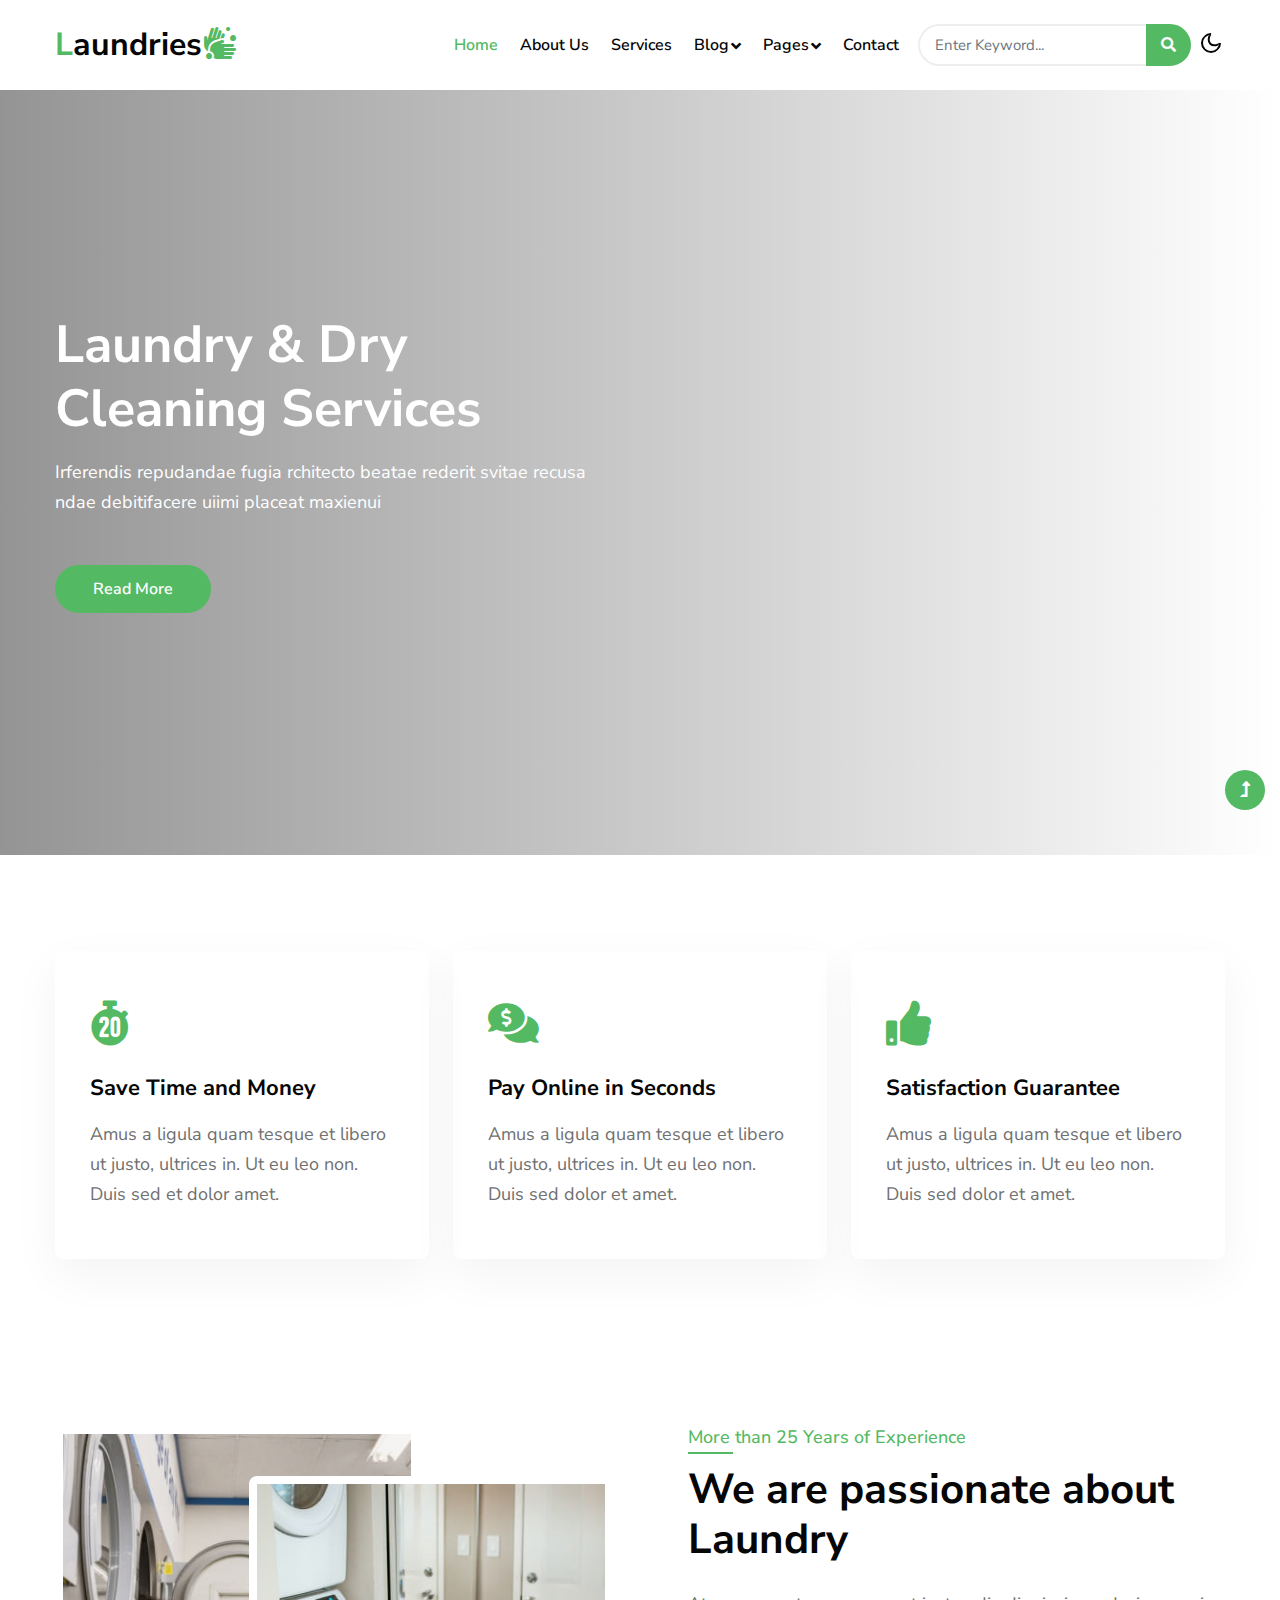
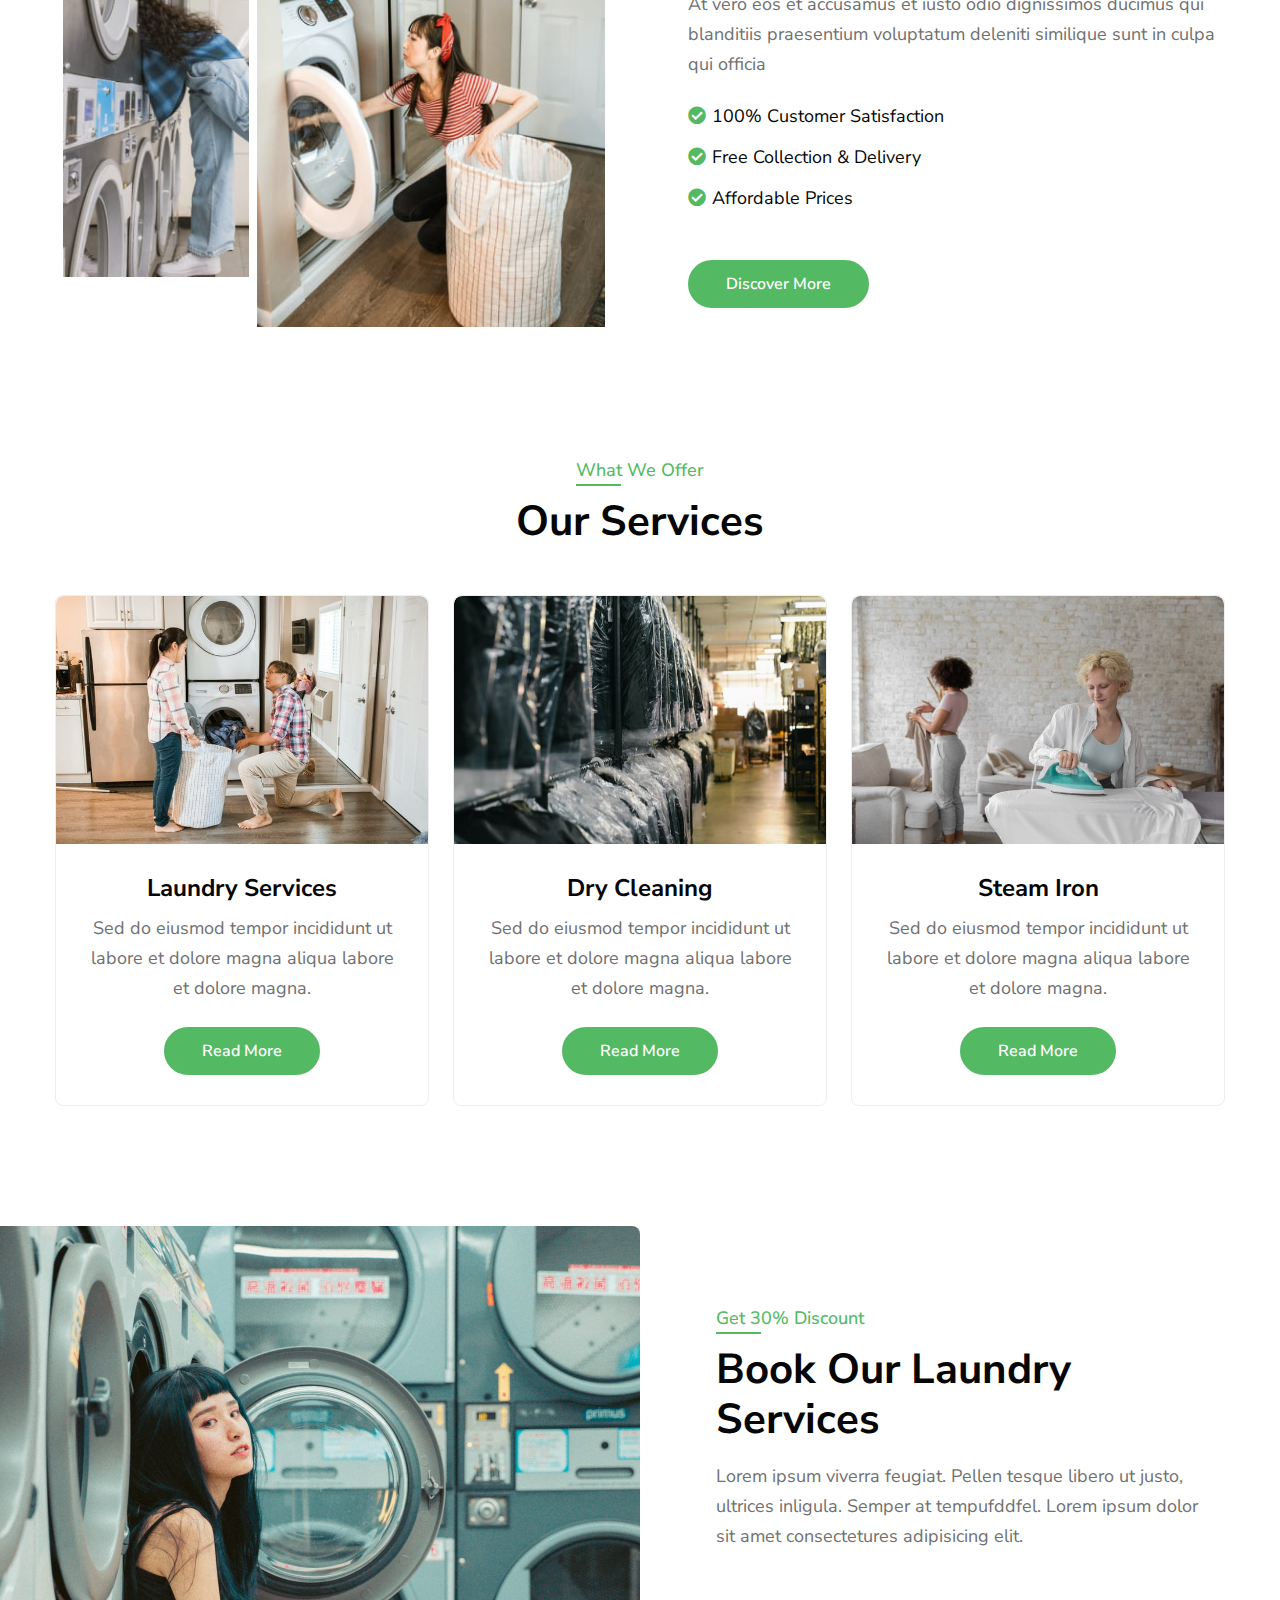
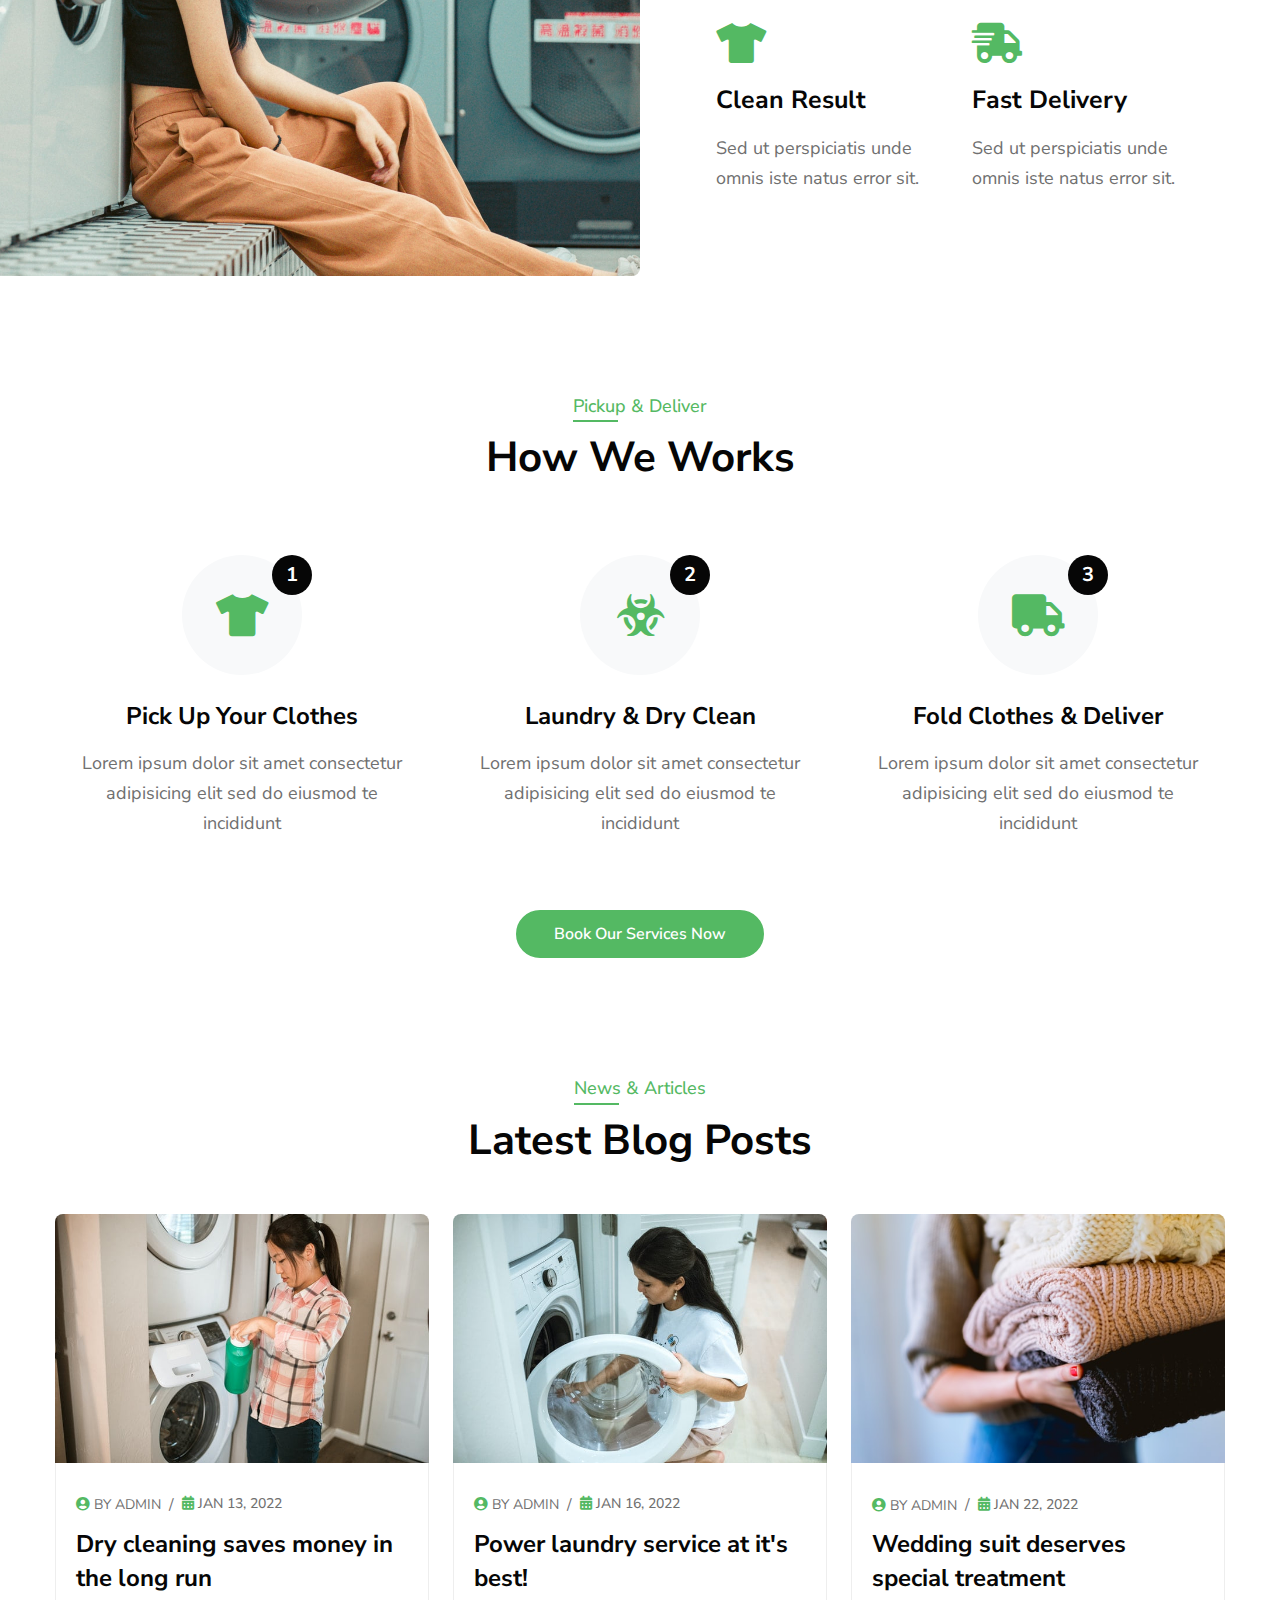
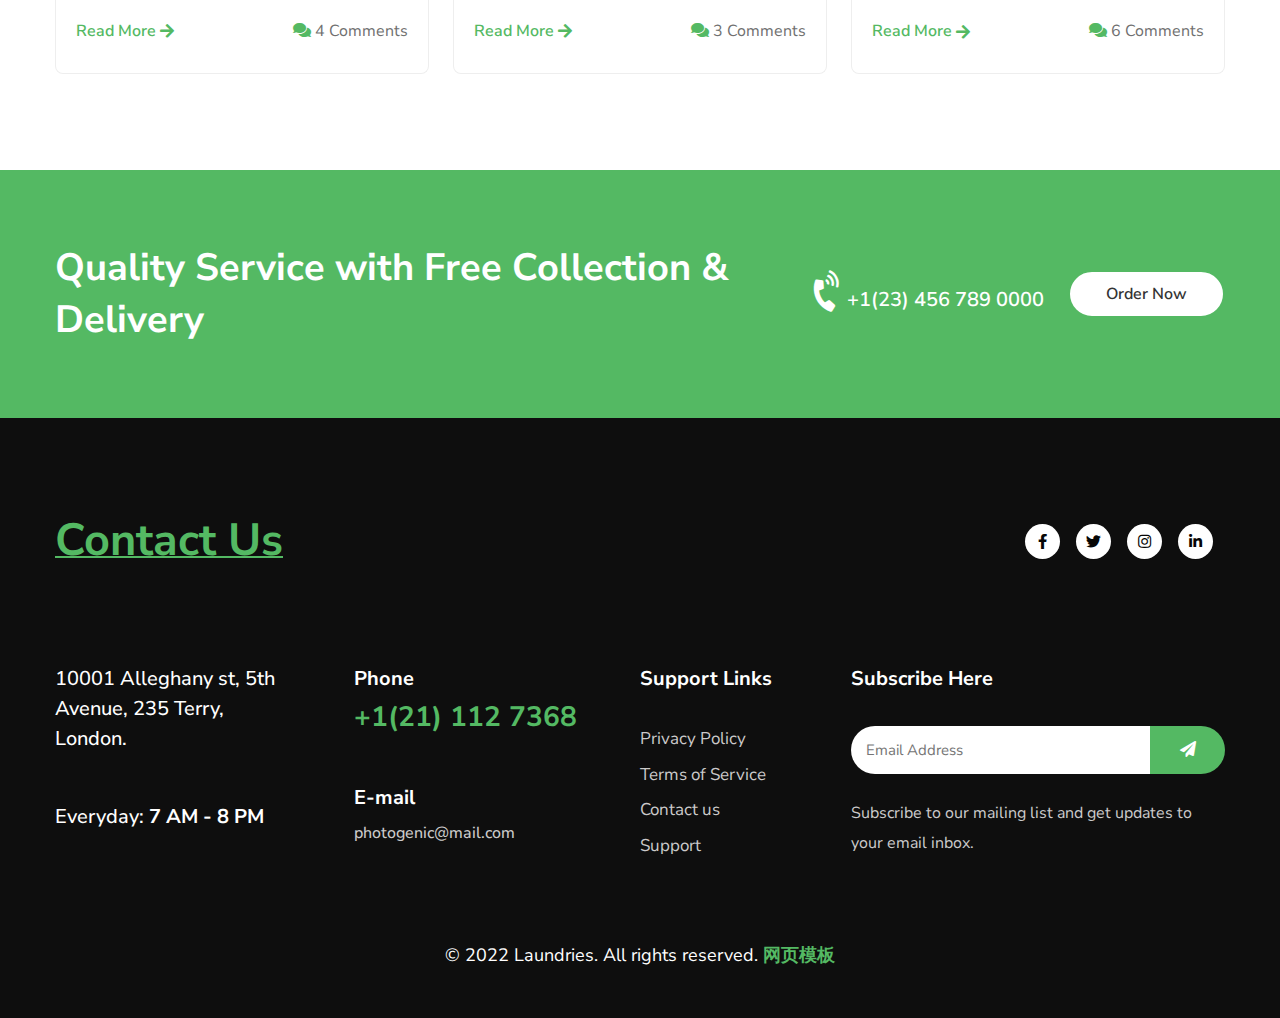
==== index.html @ 01d7bdb3 "upload html file" ====
<!doctype html>
<html lang="en">

<head>
    <!-- Required meta tags -->
    <meta charset="utf-8">
    <meta name="viewport" content="width=device-width, initial-scale=1">
    <title>Laundries - Laundry Category Bootstrap Responsive Website Template - Home</title>
    <!-- Google fonts -->
    <link href="https://fonts.googleapis.com/css2?family=Nunito+Sans:wght@200;300;400;600;700;800;900&display=swap" rel="stylesheet">
    <!-- Template CSS Style link -->
    <link rel="stylesheet" href="assets/css/style-liberty.css">
</head>

<body>
    <!-- header -->
    <header id="site-header" class="fixed-top">
        <div class="container">
            <nav class="navbar navbar-expand-lg navbar-light">
                <a class="navbar-brand" href="index.html">
                    <span>L</span>aundries<i class="fas fa-hands-wash"></i>
                </a>
                <button class="navbar-toggler collapsed" type="button" data-bs-toggle="collapse"
                    data-bs-target="#navbarScroll" aria-controls="navbarScroll" aria-expanded="false"
                    aria-label="Toggle navigation">
                    <span class="navbar-toggler-icon fa icon-expand fa-bars"></span>
                    <span class="navbar-toggler-icon fa icon-close fa-times"></span>
                </button>
                <div class="collapse navbar-collapse" id="navbarScroll">
                    <ul class="navbar-nav ms-auto my-2 my-lg-0 navbar-nav-scroll">
                        <li class="nav-item">
                            <a class="nav-link active" aria-current="page" href="index.html">Home</a>
                        </li>
                        <li class="nav-item">
                            <a class="nav-link" href="about.html">About Us</a>
                        </li>
                        <li class="nav-item">
                            <a class="nav-link" href="services.html">Services</a>
                        </li>
                        <li class="nav-item dropdown">
                            <a class="nav-link dropdown-toggle" href="#" id="navbarScrollingDropdown" role="button"
                                data-bs-toggle="dropdown" aria-expanded="false">
                                Blog <i class="fas fa-angle-down"></i>
                            </a>
                            <ul class="dropdown-menu dropdown-menu-2" aria-labelledby="navbarScrollingDropdown">
                                <li><a class="dropdown-item" href="blog.html">Blog</a></li>
                                <li><a class="dropdown-item" href="blog-single.html">Blog Single</a></li>
                            </ul>
                        </li>
                        <li class="nav-item dropdown">
                            <a class="nav-link dropdown-toggle" href="#" id="navbarScrollingDropdown" role="button"
                                data-bs-toggle="dropdown" aria-expanded="false">
                                Pages <i class="fas fa-angle-down"></i>
                            </a>
                            <ul class="dropdown-menu" aria-labelledby="navbarScrollingDropdown">
                                <li><a class="dropdown-item" href="error.html">404 Page</a></li>
                                <li><a class="dropdown-item" href="email-template.html">Email Template</a></li>
                                <li><a class="dropdown-item" href="shortcodes.html">Shortcodes</a></li>
                                <li><a class="dropdown-item" href="landing-single.html">Landing Page</a></li>
                            </ul>
                        </li>
                        <li class="nav-item">
                            <a class="nav-link" href="contact.html">Contact</a>
                        </li>
                    </ul>
                    <form action="error.html" method="GET" class="d-flex search-header ms-lg-2">
                        <input class="form-control" type="search" placeholder="Enter Keyword..." aria-label="Search"
                            required>
                        <button class="btn btn-style" type="submit"><i class="fas fa-search"></i></button>
                    </form>
                </div>
                <!-- toggle switch for light and dark theme -->
                <div class="cont-ser-position">
                    <nav class="navigation">
                        <div class="theme-switch-wrapper">
                            <label class="theme-switch" for="checkbox">
                                <input type="checkbox" id="checkbox">
                                <div class="mode-container">
                                    <i class="gg-sun"></i>
                                    <i class="gg-moon"></i>
                                </div>
                            </label>
                        </div>
                    </nav>
                </div>
                <!-- //toggle switch for light and dark theme -->
            </nav>
        </div>
    </header>
    <!-- //header -->

    <!-- banner section -->
    <section class="banner-19">
        <div class="banner-layer">
            <video autoplay muted loop id="myVideo">
                <source src="assets/videos/video.mp4" type="video/mp4">
                Your browser does not support HTML5 video.
            </video>
            <div class="main-content-top">
                <div class="container">
                    <div class="main-content">
                        <h4>Laundry & Dry Cleaning Services</h4>
                        <p class="mt-3">Irferendis repudandae fugia rchitecto beatae rederit svitae recusa ndae
                            debitifacere uiimi placeat maxienui </p>
                        <a href="about.html" class="btn btn-style mt-md-5 mt-4">Read More</a>
                    </div>
                </div>
            </div>
        </div>
    </section>
    <!-- //banner section -->

    <!-- banner bottom section -->
    <section class="w3l-bottom-grids-6 py-5">
        <div class="container pt-lg-5 pt-md-4 pt-2">
            <div class="row justify-content-center">
                <div class="col-lg-4 col-md-6">
                    <div class="area-box">
                        <i class="fas fa-stopwatch-20"></i>
                        <h4><a href="about.html" class="title-head">Save Time and Money</a></h4>
                        <p class="">Amus a ligula quam tesque et libero ut justo, ultrices in. Ut eu leo non. Duis
                            sed et dolor amet.</p>
                    </div>
                </div>
                <div class="col-lg-4 col-md-6 mt-md-0 mt-4">
                    <div class="area-box">
                        <i class="fas fa-comments-dollar"></i>
                        <h4><a href="about.html" class="title-head">Pay Online in Seconds</a></h4>
                        <p class="">Amus a ligula quam tesque et libero ut justo, ultrices in. Ut eu leo non. Duis
                            sed dolor et amet.</p>
                    </div>
                </div>
                <div class="col-lg-4 col-md-6 mt-lg-0 mt-4">
                    <div class="area-box">
                        <i class="fas fa-thumbs-up"></i>
                        <h4><a href="about.html" class="title-head">Satisfaction Guarantee</a></h4>
                        <p class="">Amus a ligula quam tesque et libero ut justo, ultrices in. Ut eu leo non. Duis
                            sed dolor et amet.</p>
                    </div>
                </div>
            </div>
        </div>
    </section>
    <!-- //banner bottom section -->

    <!-- about section -->
    <section class="w3l-about-2 py-5">
        <div class="container py-lg-5 py-md-4 py-2">
            <div class="row justify-content-between align-items-center pb-lg-5">
                <div class="col-lg-6 about-2-secs-right mb-lg-0 mb-5">
                    <div class="image-box inverse position-relative">
                        <div class="image-box__static">
                            <img src="assets/images/about1.jpg" alt="" width="364" height="459">
                        </div>
                        <div class="image-box__float">
                            <img src="assets/images/about2.jpg" alt="" width="364" height="459">
                        </div>
                    </div>
                </div>
                <div class="col-lg-6 about-2-secs-left ps-lg-5 mt-lg-4 mt-5">
                    <h5 class="sub-title">More than 25 Years of Experience</h5>
                    <h3 class="title-style">We are passionate about Laundry</h3>
                    <p class="mt-4">At vero eos et accusamus et iusto odio dignissimos ducimus qui blanditiis
                        praesentium voluptatum
                        deleniti similique sunt in culpa qui officia</p>
                    <ul class="mt-4 list-style-lis">
                        <li><i class="fas fa-check-circle"></i>100% Customer Satisfaction</li>
                        <li><i class="fas fa-check-circle"></i>Free Collection & Delivery</li>
                        <li><i class="fas fa-check-circle"></i>Affordable Prices</li>
                    </ul>
                    <a href="about.html" class="btn btn-style mt-5">Discover More</a>
                </div>
            </div>
        </div>
    </section>
    <!-- //about section -->

    <!-- services section -->
    <div class="w3l-grids-block-5 pb-5 pt-md-2 pt-4">
        <div class="container pb-lg-5 pb-md-4 pb-2">
            <div class="title-main text-center mx-auto mb-md-5 mb-4" style="max-width:500px;">
                <h5 class="sub-title">What We Offer</h5>
                <h3 class="title-style">Our Services</h3>
            </div>
            <div class="row text-center justify-content-center">
                <div class="col-lg-4 col-md-6">
                    <div class="servicecard-single">
                        <div class="grids5-info position-relative">
                            <img src="assets/images/service1.jpg" alt="" class="img-fluid" />
                        </div>
                        <div class="content-main-top">
                            <h4><a href="services.html">Laundry Services</a></h4>
                            <p>Sed do eiusmod tempor incididunt ut labore et dolore magna aliqua labore et dolore magna.
                            </p>
                            <a class="btn btn-style mt-4" href="services.html">Read More</a>
                        </div>
                    </div>
                </div>
                <div class="col-lg-4 col-md-6 mt-md-0 mt-4">
                    <div class="servicecard-single">
                        <div class="grids5-info position-relative">
                            <img src="assets/images/service2.jpg" alt="" class="img-fluid" />
                        </div>
                        <div class="content-main-top">
                            <h4><a href="services.html">Dry Cleaning</a></h4>
                            <p>Sed do eiusmod tempor incididunt ut labore et dolore magna aliqua labore et dolore magna.
                            </p>
                            <a class="btn btn-style mt-4" href="services.html">Read More</a>
                        </div>
                    </div>
                </div>
                <div class="col-lg-4 col-md-6 mt-lg-0 mt-4">
                    <div class="servicecard-single">
                        <div class="grids5-info position-relative">
                            <img src="assets/images/service3.jpg" alt="" class="img-fluid" />
                        </div>
                        <div class="content-main-top">
                            <h4><a href="services.html">Steam Iron</a></h4>
                            <p>Sed do eiusmod tempor incididunt ut labore et dolore magna aliqua labore et dolore magna.
                            </p>
                            <a class="btn btn-style mt-4" href="services.html">Read More</a>
                        </div>
                    </div>
                </div>
            </div>
        </div>
    </div>
    <!-- //services section -->

    <!-- image with content section -->
    <section class="home-block-3 py-xl-4 py-2">
        <div class="row m-0 align-items-center">
            <div class="col-lg-6 left-w3l-img p-0">
                <img src="assets/images/about3.jpg" alt="card-image" class="img-fluid">
            </div>
            <div class="col-lg-6 right-w3l-img mt-lg-0 mt-sm-4 mt-5">
                <div class="p-xl-5 p-sm-4 mx-xl-3">
                    <h5 class="sub-title">Get 30% Discount</h5>
                    <h3 class="title-style">Book Our Laundry Services</h3>
                    <p class="sub-title mt-3">Lorem ipsum viverra feugiat. Pellen tesque libero ut justo,
                        ultrices inligula. Semper at tempufddfel. Lorem ipsum dolor sit amet consectetures
                        adipisicing elit.</p>
                    <div class="row mt-5 pt-xl-4">
                        <div class="col-sm-6 icon-style">
                            <i class="fas fa-tshirt"></i>
                            <div class="ab-detail">
                                <h4 class="title-head mb-sm-3 mb-2"><a href="services.html">Clean Result</a></h4>
                                <p>Sed ut perspiciatis unde omnis iste natus error sit.
                                </p>
                            </div>
                        </div>
                        <div class="col-sm-6 icon-style mt-sm-0 mt-4">
                            <i class="fas fa-shipping-fast"></i>
                            <div class="ab-detail">
                                <h4 class="title-head mb-sm-3 mb-2"><a href="services.html">Fast Delivery</a></h4>
                                <p>Sed ut perspiciatis unde omnis iste natus error sit.
                                </p>
                            </div>
                        </div>
                    </div>
                </div>
            </div>
        </div>
    </section>
    <!-- //image with content section -->

    <!-- works section -->
    <section class="w3l-feature-8 py-5">
        <div class="container py-md-5 py-4">
            <div class="title-main text-center mx-auto mb-md-5 mb-4" style="max-width:500px;">
                <h5 class="sub-title">Pickup & Deliver</h5>
                <h3 class="title-style">How We Works</h3>
            </div>
            <div class="row features text-center justify-content-center">
                <div class="col-lg-4 col-md-6">
                    <div class="feature-body p-xl-4">
                        <div class="feature-images position-relative">
                            <i class="fas fa-tshirt"></i>
                            <span>1</span>
                        </div>
                        <div class="feature-info mt-4">
                            <h3 class="feature-title">
                                <a href="about.html">Pick Up Your Clothes</a>
                            </h3>
                            <p class="feature-text">Lorem ipsum dolor sit amet consectetur adipisicing elit sed do
                                eiusmod te incididunt</p>
                        </div>
                    </div>
                </div>
                <div class="col-lg-4 col-md-6 mt-md-0 mt-5">
                    <div class="feature-body p-xl-4">
                        <div class="feature-images position-relative">
                            <i class="fas fa-biohazard"></i>
                            <span>2</span>
                        </div>
                        <div class="feature-info mt-4">
                            <h3 class="feature-title">
                                <a href="about.html">Laundry & Dry Clean</a>
                            </h3>
                            <p class="feature-text">Lorem ipsum dolor sit amet consectetur adipisicing elit sed do
                                eiusmod te incididunt</p>
                        </div>
                    </div>
                </div>
                <div class="col-lg-4 col-md-6 mt-lg-0 mt-5">
                    <div class="feature-body p-xl-4">
                        <div class="feature-images position-relative">
                            <i class="fas fa-truck"></i>
                            <span>3</span>
                        </div>
                        <div class="feature-info mt-4">
                            <h3 class="feature-title">
                                <a href="about.html">Fold Clothes & Deliver</a>
                            </h3>
                            <p class="feature-text">Lorem ipsum dolor sit amet consectetur adipisicing elit sed do
                                eiusmod te incididunt</p>
                        </div>
                    </div>
                </div>
            </div>
            <div class="text-center">
                <a href="services.html" class="btn btn-style mt-5">Book Our Services Now</a>
            </div>
        </div>
    </section>
    <!-- //works section -->

    <!-- blog section -->
    <div class="blog-bg-sec pb-5 pt-4">
        <div class="container pb-lg-5 pb-md-4 pb-2">
            <div class="title-main text-center mx-auto mb-md-5 mb-4" style="max-width:500px;">
                <h5 class="sub-title">News & Articles</h5>
                <h3 class="title-style">Latest Blog Posts</h3>
            </div>
            <div class="row justify-content-center">
                <div class="col-lg-4 col-md-6 grids5-info">
                    <a href="blog-single.html"><img src="assets/images/blog1.jpg" alt=""
                            class="img-fluid radius-image" /></a>
                    <div class="blog-info-grid">
                        <div class="d-flex align-items-center">
                            <a href="admin" class="admin-blg"><i class="fas fa-user-circle"></i>By Admin</a>
                            <span class="mx-2">/</span>
                            <h5><i class="fas fa-calendar-alt"></i>Jan 13, 2022</h5>
                        </div>
                        <h4><a href="blog-single.html">Dry cleaning saves money in the long run</a></h4>
                        <div class="blog-info mt-4">
                            <a href="blog-single.html" class="btn-style btn-style-primary">Read More <i
                                    class="fas fa-arrow-right"></i></a>
                            <a href="blog-single.html" class="comments-blog"><i class="fas fa-comments"></i>4
                                Comments</a>
                        </div>
                    </div>
                </div>
                <div class="col-lg-4 col-md-6 grids5-info mt-md-0 mt-4">
                    <a href="blog-single.html"><img src="assets/images/blog2.jpg" alt=""
                            class="img-fluid radius-image" /></a>
                    <div class="blog-info-grid">
                        <div class="d-flex align-items-center">
                            <a href="admin" class="admin-blg"><i class="fas fa-user-circle"></i>By Admin</a>
                            <span class="mx-2">/</span>
                            <h5><i class="fas fa-calendar-alt"></i>Jan 16, 2022</h5>
                        </div>
                        <h4><a href="blog-single.html">Power laundry service at it's best! </a></h4>
                        <div class="blog-info mt-4">
                            <a href="blog-single.html" class="btn-style btn-style-primary">Read More <i
                                    class="fas fa-arrow-right"></i></a>
                            <a href="blog-single.html" class="comments-blog"><i class="fas fa-comments"></i>3
                                Comments</a>
                        </div>
                    </div>
                </div>
                <div class="col-lg-4 col-md-6 grids5-info mt-lg-0 mt-4">
                    <a href="blog-single.html"><img src="assets/images/blog3.jpg" alt=""
                            class="img-fluid radius-image" /></a>
                    <div class="blog-info-grid">
                        <div class="d-flex align-items-center">
                            <a href="admin" class="admin-blg"><i class="fas fa-user-circle"></i>By Admin</a>
                            <span class="mx-2">/</span>
                            <h5><i class="fas fa-calendar-alt"></i>Jan 22, 2022</h5>
                        </div>
                        <h4><a href="blog-single.html">Wedding suit deserves special treatment </a></h4>
                        <div class="blog-info mt-4">
                            <a href="blog-single.html" class="btn-style btn-style-primary">Read More <i
                                    class="fas fa-arrow-right"></i></a>
                            <a href="blog-single.html" class="comments-blog"><i class="fas fa-comments"></i>6
                                Comments</a>
                        </div>
                    </div>
                </div>
            </div>
        </div>
    </div>
    <!-- //blog section -->

    <!-- call section -->
    <section class="w3l-call-to-action-6 py-4">
        <div class="container py-md-5 py-sm-4 py-4">
            <div class="d-lg-flex align-items-center justify-content-between">
                <div class="col-lg-7 left-content-call pe-lg-2">
                    <h3 class="title-big">Quality Service with
                        Free Collection & Delivery</h3>
                </div>
                <div class="col-lg-5 right-content-call mt-lg-0 mt-4">
                    <ul class="buttons d-sm-flex align-items-center justify-content-end">
                        <li class="phone-sec me-xl-4 me-lg-0 me-sm-4"><i class="fas fa-phone-volume"></i>
                            <a class="call-style-w3" href="tel:+1(23) 456 789 0000">+1(23) 456 789 0000</a>
                        </li>
                        <li><a href="contact.html" class="btn btn-style mt-sm-0 mt-3">Order Now</a>
                        </li>
                    </ul>
                </div>
            </div>
        </div>
    </section>
    <!-- //call section -->

    <!-- footer -->
    <footer class="w3l-footer-29-main">
        <div class="footer-29-w3l py-5">
            <div class="container pt-md-5 pt-4">
                <div class="w3l-footer-text-style">
                    <div class="footer-list-cont d-flex align-items-center justify-content-between mb-5">
                        <h6 class="foot-sub-title">Contact Us</h6>
                        <div class="main-social-footer-29">
                            <a href="#facebook" class="facebook"><i class="fab fa-facebook-f"></i></a>
                            <a href="#twitter" class="twitter"><i class="fab fa-twitter"></i></a>
                            <a href="#instagram" class="instagram"><i class="fab fa-instagram"></i></a>
                            <a href="#linkedin" class="linkedin"><i class="fab fa-linkedin-in"></i></a>
                        </div>
                    </div>
                </div>
                <div class="row footer-top-29 pt-lg-5 pt-sm-4">
                    <div class="col-lg-3 col-sm-6">
                        <div class="address-grid">
                            <h5>10001 Alleghany st, 5th Avenue, 235 Terry, <br> London.</h5>
                            <h5 class="mt-sm-5 mt-4">Everyday: <span> 7 AM - 8 PM</span></h5>
                        </div>
                    </div>
                    <div class="col-lg-3 col-sm-6 mt-sm-0 mt-4">
                        <div class="address-grid">
                            <h5 class="top-bold">Phone</h5>
                            <h5 class="phone-number-text mt-2"><a href="tel:+1(21) 112 7368">+1(21) 112 7368</a></h5>
                        </div>
                        <div class="address-grid mt-sm-5 mt-4">
                            <h5 class="top-bold">E-mail</h5>
                            <h5 class="email-cont-text mt-1"> <a href="mailto:photogenic@mail.com"
                                    class="mail">photogenic@mail.com</a></h5>
                        </div>
                    </div>
                    <div class="col-lg-2 col-md-6 col-sm-5 footer-list-menu ps-lg-0 mt-lg-0 mt-sm-5 mt-4">
                        <div class="address-grid">
                            <h5 class="mb-sm-4 mb-3 pb-lg-2 top-bold">Support Links</h5>
                            <ul>
                                <li><a href="#privacy">Privacy Policy</a></li>
                                <li><a href="#terms"> Terms of Service</a></li>
                                <li><a href="contact.html">Contact us</a></li>
                                <li><a href="#support"> Support</a></li>
                            </ul>
                        </div>
                    </div>
                    <div class="address-grid col-lg-4 col-md-6 col-sm-7 mt-lg-0 mt-sm-5 mt-4 w3l-footer-16-main">
                        <h5 class="top-bold">Subscribe Here</h5>
                        <form action="#" class="subscribe d-flex mt-sm-4 mt-3 pt-lg-2 mb-4" method="post">
                            <input type="email" name="email" placeholder="Email Address" required="">
                            <button><span class="fa fa-paper-plane" aria-hidden="true"></span></button>
                        </form>
                        <p>Subscribe to our mailing list and get updates to your email inbox.</p>
                    </div>
                </div>
                <!-- copyright -->
                <div class="w3l-copyright text-center mt-lg-5 mt-4 pt-sm-4 pt-3">
                    <p class="copy-footer-29">© 2022 Laundries. All rights reserved. <a target="_blank" href="http://www.mobanwang.com/" title="网页模板">网页模板</a></p>
                </div>
            </div>
        </div>
    </footer>
    <!-- //footer -->

    <!-- Js scripts -->
    <!-- move top -->
    <button onclick="topFunction()" id="movetop" title="Go to top">
        <span class="fas fa-level-up-alt" aria-hidden="true"></span>
    </button>
    <script>
        // When the user scrolls down 20px from the top of the document, show the button
        window.onscroll = function () {
            scrollFunction()
        };

        function scrollFunction() {
            if (document.body.scrollTop > 20 || document.documentElement.scrollTop > 20) {
                document.getElementById("movetop").style.display = "block";
            } else {
                document.getElementById("movetop").style.display = "none";
            }
        }

        // When the user clicks on the button, scroll to the top of the document
        function topFunction() {
            document.body.scrollTop = 0;
            document.documentElement.scrollTop = 0;
        }
    </script>
    <!-- //move top -->

    <!-- common jquery plugin -->
    <script src="assets/js/jquery-3.3.1.min.js"></script>
    <!-- //common jquery plugin -->

    <!-- theme switch js (light and dark)-->
    <script src="assets/js/theme-change.js"></script>
    <!-- //theme switch js (light and dark)-->

    <!-- MENU-JS -->
    <script>
        $(window).on("scroll", function () {
            var scroll = $(window).scrollTop();

            if (scroll >= 80) {
                $("#site-header").addClass("nav-fixed");
            } else {
                $("#site-header").removeClass("nav-fixed");
            }
        });

        //Main navigation Active Class Add Remove
        $(".navbar-toggler").on("click", function () {
            $("header").toggleClass("active");
        });
        $(document).on("ready", function () {
            if ($(window).width() > 991) {
                $("header").removeClass("active");
            }
            $(window).on("resize", function () {
                if ($(window).width() > 991) {
                    $("header").removeClass("active");
                }
            });
        });
    </script>
    <!-- //MENU-JS -->

    <!-- disable body scroll which navbar is in active -->
    <script>
        $(function () {
            $('.navbar-toggler').click(function () {
                $('body').toggleClass('noscroll');
            })
        });
    </script>
    <!-- //disable body scroll which navbar is in active -->

    <!-- bootstrap -->
    <script src="assets/js/bootstrap.min.js"></script>
    <!-- //bootstrap -->
    <!-- //Js scripts -->
</body>

</html>
---- assets/css/style-liberty.css ----
@charset "UTF-8";


:root {
  --bs-blue: #0d6efd;
  --bs-indigo: #6610f2;
  --bs-purple: #6f42c1;
  --bs-pink: #d63384;
  --bs-red: #dc3545;
  --bs-orange: #fd7e14;
  --bs-yellow: #ffc107;
  --bs-green: #198754;
  --bs-teal: #20c997;
  --bs-cyan: #0dcaf0;
  --bs-white: #fff;
  --bs-gray: #6c757d;
  --bs-gray-dark: #343a40;
  --bs-primary: #0d6efd;
  --bs-secondary: #6c757d;
  --bs-success: #198754;
  --bs-info: #0dcaf0;
  --bs-warning: #ffc107;
  --bs-danger: #dc3545;
  --bs-light: #f8f9fa;
  --bs-dark: #212529;
  --bs-font-sans-serif: system-ui, -apple-system, "Segoe UI", Roboto, "Helvetica Neue", Arial, "Noto Sans", "Liberation Sans", sans-serif, "Apple Color Emoji", "Segoe UI Emoji", "Segoe UI Symbol", "Noto Color Emoji";
  --bs-font-monospace: SFMono-Regular, Menlo, Monaco, Consolas, "Liberation Mono", "Courier New", monospace;
  --bs-gradient: linear-gradient(180deg, rgba(255, 255, 255, 0.15), rgba(255, 255, 255, 0));
}

*,
*::before,
*::after {
  box-sizing: border-box;
}

@media (prefers-reduced-motion: no-preference) {
  :root {
    scroll-behavior: smooth;
  }
}

body {
  margin: 0;
  font-family: var(--bs-font-sans-serif);
  font-size: 1rem;
  font-weight: 400;
  line-height: 1.5;
  color: #212529;
  background-color: #fff;
  -webkit-text-size-adjust: 100%;
  -webkit-tap-highlight-color: rgba(0, 0, 0, 0);
}

hr {
  margin: 1rem 0;
  color: inherit;
  background-color: currentColor;
  border: 0;
  opacity: 0.25;
}

hr:not([size]) {
  height: 1px;
}

h6,
.h6,
h5,
.h5,
h4,
.h4,
h3,
.h3,
h2,
.h2,
h1,
.h1 {
  margin-top: 0;
  margin-bottom: 0.5rem;
  font-weight: 500;
  line-height: 1.2;
}

h1,
.h1 {
  font-size: calc(1.375rem + 1.5vw);
}

@media (min-width: 1200px) {

  h1,
  .h1 {
    font-size: 2.5rem;
  }
}

h2,
.h2 {
  font-size: calc(1.325rem + 0.9vw);
}

@media (min-width: 1200px) {

  h2,
  .h2 {
    font-size: 2rem;
  }
}

h3,
.h3 {
  font-size: calc(1.3rem + 0.6vw);
}

@media (min-width: 1200px) {

  h3,
  .h3 {
    font-size: 1.75rem;
  }
}

h4,
.h4 {
  font-size: calc(1.275rem + 0.3vw);
}

@media (min-width: 1200px) {

  h4,
  .h4 {
    font-size: 1.5rem;
  }
}

h5,
.h5 {
  font-size: 1.25rem;
}

h6,
.h6 {
  font-size: 1rem;
}

p {
  margin-top: 0;
  margin-bottom: 1rem;
}

abbr[title],
abbr[data-bs-original-title] {
  -webkit-text-decoration: underline dotted;
  text-decoration: underline dotted;
  cursor: help;
  -webkit-text-decoration-skip-ink: none;
  text-decoration-skip-ink: none;
}

address {
  margin-bottom: 1rem;
  font-style: normal;
  line-height: inherit;
}

ol,
ul {
  padding-left: 2rem;
}

ol,
ul,
dl {
  margin-top: 0;
  margin-bottom: 1rem;
}

ol ol,
ul ul,
ol ul,
ul ol {
  margin-bottom: 0;
}

dt {
  font-weight: 700;
}

dd {
  margin-bottom: 0.5rem;
  margin-left: 0;
}

blockquote {
  margin: 0 0 1rem;
}

b,
strong {
  font-weight: bolder;
}

small,
.small {
  font-size: 0.875em;
}

mark,
.mark {
  padding: 0.2em;
  background-color: #fcf8e3;
}

sub,
sup {
  position: relative;
  font-size: 0.75em;
  line-height: 0;
  vertical-align: baseline;
}

sub {
  bottom: -0.25em;
}

sup {
  top: -0.5em;
}

a {
  color: #0d6efd;
  text-decoration: underline;
}

a:hover {
  color: #0a58ca;
}

a:not([href]):not([class]),
a:not([href]):not([class]):hover {
  color: inherit;
  text-decoration: none;
}

pre,
code,
kbd,
samp {
  font-family: var(--bs-font-monospace);
  font-size: 1em;
  direction: ltr
    /* rtl:ignore */
  ;
  unicode-bidi: bidi-override;
}

pre {
  display: block;
  margin-top: 0;
  margin-bottom: 1rem;
  overflow: auto;
  font-size: 0.875em;
}

pre code {
  font-size: inherit;
  color: inherit;
  word-break: normal;
}

code {
  font-size: 0.875em;
  color: #d63384;
  word-wrap: break-word;
}

a>code {
  color: inherit;
}

kbd {
  padding: 0.2rem 0.4rem;
  font-size: 0.875em;
  color: #fff;
  background-color: #212529;
  border-radius: 0.2rem;
}

kbd kbd {
  padding: 0;
  font-size: 1em;
  font-weight: 700;
}

figure {
  margin: 0 0 1rem;
}

img,
svg {
  vertical-align: middle;
}

table {
  caption-side: bottom;
  border-collapse: collapse;
}

caption {
  padding-top: 0.5rem;
  padding-bottom: 0.5rem;
  color: #6c757d;
  text-align: left;
}

th {
  text-align: inherit;
  text-align: -webkit-match-parent;
}

thead,
tbody,
tfoot,
tr,
td,
th {
  border-color: inherit;
  border-style: solid;
  border-width: 0;
}

label {
  display: inline-block;
}

button {
  border-radius: 0;
}

button:focus:not(:focus-visible) {
  outline: 0;
}

input,
button,
select,
optgroup,
textarea {
  margin: 0;
  font-family: inherit;
  font-size: inherit;
  line-height: inherit;
}

button,
select {
  text-transform: none;
}

[role=button] {
  cursor: pointer;
}

select {
  word-wrap: normal;
}

select:disabled {
  opacity: 1;
}

[list]::-webkit-calendar-picker-indicator {
  display: none;
}

button,
[type=button],
[type=reset],
[type=submit] {
  -webkit-appearance: button;
}

button:not(:disabled),
[type=button]:not(:disabled),
[type=reset]:not(:disabled),
[type=submit]:not(:disabled) {
  cursor: pointer;
}

::-moz-focus-inner {
  padding: 0;
  border-style: none;
}

textarea {
  resize: vertical;
}

fieldset {
  min-width: 0;
  padding: 0;
  margin: 0;
  border: 0;
}

legend {
  float: left;
  width: 100%;
  padding: 0;
  margin-bottom: 0.5rem;
  font-size: calc(1.275rem + 0.3vw);
  line-height: inherit;
}

@media (min-width: 1200px) {
  legend {
    font-size: 1.5rem;
  }
}

legend+* {
  clear: left;
}

::-webkit-datetime-edit-fields-wrapper,
::-webkit-datetime-edit-text,
::-webkit-datetime-edit-minute,
::-webkit-datetime-edit-hour-field,
::-webkit-datetime-edit-day-field,
::-webkit-datetime-edit-month-field,
::-webkit-datetime-edit-year-field {
  padding: 0;
}

::-webkit-inner-spin-button {
  height: auto;
}

[type=search] {
  outline-offset: -2px;
  -webkit-appearance: textfield;
}

/* rtl:raw:
[type="tel"],
[type="url"],
[type="email"],
[type="number"] {
  direction: ltr;
}
*/
::-webkit-search-decoration {
  -webkit-appearance: none;
}

::-webkit-color-swatch-wrapper {
  padding: 0;
}

::file-selector-button {
  font: inherit;
}

::-webkit-file-upload-button {
  font: inherit;
  -webkit-appearance: button;
}

output {
  display: inline-block;
}

iframe {
  border: 0;
}

summary {
  display: list-item;
  cursor: pointer;
}

progress {
  vertical-align: baseline;
}

[hidden] {
  display: none !important;
}

.lead {
  font-size: 1.25rem;
  font-weight: 300;
}

.display-1 {
  font-size: calc(1.625rem + 4.5vw);
  font-weight: 300;
  line-height: 1.2;
}

@media (min-width: 1200px) {
  .display-1 {
    font-size: 5rem;
  }
}

.display-2 {
  font-size: calc(1.575rem + 3.9vw);
  font-weight: 300;
  line-height: 1.2;
}

@media (min-width: 1200px) {
  .display-2 {
    font-size: 4.5rem;
  }
}

.display-3 {
  font-size: calc(1.525rem + 3.3vw);
  font-weight: 300;
  line-height: 1.2;
}

@media (min-width: 1200px) {
  .display-3 {
    font-size: 4rem;
  }
}

.display-4 {
  font-size: calc(1.475rem + 2.7vw);
  font-weight: 300;
  line-height: 1.2;
}

@media (min-width: 1200px) {
  .display-4 {
    font-size: 3.5rem;
  }
}

.display-5 {
  font-size: calc(1.425rem + 2.1vw);
  font-weight: 300;
  line-height: 1.2;
}

@media (min-width: 1200px) {
  .display-5 {
    font-size: 3rem;
  }
}

.display-6 {
  font-size: calc(1.375rem + 1.5vw);
  font-weight: 300;
  line-height: 1.2;
}

@media (min-width: 1200px) {
  .display-6 {
    font-size: 2.5rem;
  }
}

.list-unstyled {
  padding-left: 0;
  list-style: none;
}

.list-inline {
  padding-left: 0;
  list-style: none;
}

.list-inline-item {
  display: inline-block;
}

.list-inline-item:not(:last-child) {
  margin-right: 0.5rem;
}

.initialism {
  font-size: 0.875em;
  text-transform: uppercase;
}

.blockquote {
  margin-bottom: 1rem;
  font-size: 1.25rem;
}

.blockquote> :last-child {
  margin-bottom: 0;
}

.blockquote-footer {
  margin-top: -1rem;
  margin-bottom: 1rem;
  font-size: 0.875em;
  color: var(--font-color);
}

.blockquote-footer::before {
  content: "— ";
}

.img-fluid {
  max-width: 100%;
  height: auto;
}

.img-thumbnail {
  padding: 0.25rem;
  background-color: #fff;
  border: 1px solid #dee2e6;
  border-radius: 0.25rem;
  max-width: 100%;
  height: auto;
}

.figure {
  display: inline-block;
}

.figure-img {
  margin-bottom: 0.5rem;
  line-height: 1;
}

.figure-caption {
  font-size: 0.875em;
  color: #6c757d;
}

.container,
.container-fluid,
.container-xxl,
.container-xl,
.container-lg,
.container-md,
.container-sm {
  width: 100%;
  padding-right: var(--bs-gutter-x, 0.75rem);
  padding-left: var(--bs-gutter-x, 0.75rem);
  margin-right: auto;
  margin-left: auto;
}

@media (min-width: 576px) {

  .container-sm,
  .container {
    max-width: 540px;
  }
}

@media (min-width: 768px) {

  .container-md,
  .container-sm,
  .container {
    max-width: 720px;
  }
}

@media (min-width: 992px) {

  .container-lg,
  .container-md,
  .container-sm,
  .container {
    max-width: 960px;
  }
}

@media (min-width: 1200px) {

  .container-xl,
  .container-lg,
  .container-md,
  .container-sm,
  .container {
    max-width: 1140px;
  }
}

@media (min-width: 1400px) {

  .container-xxl,
  .container-xl,
  .container-lg,
  .container-md,
  .container-sm,
  .container {
    max-width: 1320px;
  }
}

.row {
  --bs-gutter-x: 1.5rem;
  --bs-gutter-y: 0;
  display: flex;
  flex-wrap: wrap;
  margin-top: calc(var(--bs-gutter-y) * -1);
  margin-right: calc(var(--bs-gutter-x) / -2);
  margin-left: calc(var(--bs-gutter-x) / -2);
}

.row>* {
  flex-shrink: 0;
  width: 100%;
  max-width: 100%;
  padding-right: calc(var(--bs-gutter-x) / 2);
  padding-left: calc(var(--bs-gutter-x) / 2);
  margin-top: var(--bs-gutter-y);
}

.col {
  flex: 1 0 0%;
}

.row-cols-auto>* {
  flex: 0 0 auto;
  width: auto;
}

.row-cols-1>* {
  flex: 0 0 auto;
  width: 100%;
}

.row-cols-2>* {
  flex: 0 0 auto;
  width: 50%;
}

.row-cols-3>* {
  flex: 0 0 auto;
  width: 33.3333333333%;
}

.row-cols-4>* {
  flex: 0 0 auto;
  width: 25%;
}

.row-cols-5>* {
  flex: 0 0 auto;
  width: 20%;
}

.row-cols-6>* {
  flex: 0 0 auto;
  width: 16.6666666667%;
}

.col-auto {
  flex: 0 0 auto;
  width: auto;
}

.col-1 {
  flex: 0 0 auto;
  width: 8.3333333333%;
}

.col-2 {
  flex: 0 0 auto;
  width: 16.6666666667%;
}

.col-3 {
  flex: 0 0 auto;
  width: 25%;
}

.col-4 {
  flex: 0 0 auto;
  width: 33.3333333333%;
}

.col-5 {
  flex: 0 0 auto;
  width: 41.6666666667%;
}

.col-6 {
  flex: 0 0 auto;
  width: 50%;
}

.col-7 {
  flex: 0 0 auto;
  width: 58.3333333333%;
}

.col-8 {
  flex: 0 0 auto;
  width: 66.6666666667%;
}

.col-9 {
  flex: 0 0 auto;
  width: 75%;
}

.col-10 {
  flex: 0 0 auto;
  width: 83.3333333333%;
}

.col-11 {
  flex: 0 0 auto;
  width: 91.6666666667%;
}

.col-12 {
  flex: 0 0 auto;
  width: 100%;
}

.offset-1 {
  margin-left: 8.3333333333%;
}

.offset-2 {
  margin-left: 16.6666666667%;
}

.offset-3 {
  margin-left: 25%;
}

.offset-4 {
  margin-left: 33.3333333333%;
}

.offset-5 {
  margin-left: 41.6666666667%;
}

.offset-6 {
  margin-left: 50%;
}

.offset-7 {
  margin-left: 58.3333333333%;
}

.offset-8 {
  margin-left: 66.6666666667%;
}

.offset-9 {
  margin-left: 75%;
}

.offset-10 {
  margin-left: 83.3333333333%;
}

.offset-11 {
  margin-left: 91.6666666667%;
}

.g-0,
.gx-0 {
  --bs-gutter-x: 0;
}

.g-0,
.gy-0 {
  --bs-gutter-y: 0;
}

.g-1,
.gx-1 {
  --bs-gutter-x: 0.25rem;
}

.g-1,
.gy-1 {
  --bs-gutter-y: 0.25rem;
}

.g-2,
.gx-2 {
  --bs-gutter-x: 0.5rem;
}

.g-2,
.gy-2 {
  --bs-gutter-y: 0.5rem;
}

.g-3,
.gx-3 {
  --bs-gutter-x: 1rem;
}

.g-3,
.gy-3 {
  --bs-gutter-y: 1rem;
}

.g-4,
.gx-4 {
  --bs-gutter-x: 1.5rem;
}

.g-4,
.gy-4 {
  --bs-gutter-y: 1.5rem;
}

.g-5,
.gx-5 {
  --bs-gutter-x: 3rem;
}

.g-5,
.gy-5 {
  --bs-gutter-y: 3rem;
}

@media (min-width: 576px) {
  .col-sm {
    flex: 1 0 0%;
  }

  .row-cols-sm-auto>* {
    flex: 0 0 auto;
    width: auto;
  }

  .row-cols-sm-1>* {
    flex: 0 0 auto;
    width: 100%;
  }

  .row-cols-sm-2>* {
    flex: 0 0 auto;
    width: 50%;
  }

  .row-cols-sm-3>* {
    flex: 0 0 auto;
    width: 33.3333333333%;
  }

  .row-cols-sm-4>* {
    flex: 0 0 auto;
    width: 25%;
  }

  .row-cols-sm-5>* {
    flex: 0 0 auto;
    width: 20%;
  }

  .row-cols-sm-6>* {
    flex: 0 0 auto;
    width: 16.6666666667%;
  }

  .col-sm-auto {
    flex: 0 0 auto;
    width: auto;
  }

  .col-sm-1 {
    flex: 0 0 auto;
    width: 8.3333333333%;
  }

  .col-sm-2 {
    flex: 0 0 auto;
    width: 16.6666666667%;
  }

  .col-sm-3 {
    flex: 0 0 auto;
    width: 25%;
  }

  .col-sm-4 {
    flex: 0 0 auto;
    width: 33.3333333333%;
  }

  .col-sm-5 {
    flex: 0 0 auto;
    width: 41.6666666667%;
  }

  .col-sm-6 {
    flex: 0 0 auto;
    width: 50%;
  }

  .col-sm-7 {
    flex: 0 0 auto;
    width: 58.3333333333%;
  }

  .col-sm-8 {
    flex: 0 0 auto;
    width: 66.6666666667%;
  }

  .col-sm-9 {
    flex: 0 0 auto;
    width: 75%;
  }

  .col-sm-10 {
    flex: 0 0 auto;
    width: 83.3333333333%;
  }

  .col-sm-11 {
    flex: 0 0 auto;
    width: 91.6666666667%;
  }

  .col-sm-12 {
    flex: 0 0 auto;
    width: 100%;
  }

  .offset-sm-0 {
    margin-left: 0;
  }

  .offset-sm-1 {
    margin-left: 8.3333333333%;
  }

  .offset-sm-2 {
    margin-left: 16.6666666667%;
  }

  .offset-sm-3 {
    margin-left: 25%;
  }

  .offset-sm-4 {
    margin-left: 33.3333333333%;
  }

  .offset-sm-5 {
    margin-left: 41.6666666667%;
  }

  .offset-sm-6 {
    margin-left: 50%;
  }

  .offset-sm-7 {
    margin-left: 58.3333333333%;
  }

  .offset-sm-8 {
    margin-left: 66.6666666667%;
  }

  .offset-sm-9 {
    margin-left: 75%;
  }

  .offset-sm-10 {
    margin-left: 83.3333333333%;
  }

  .offset-sm-11 {
    margin-left: 91.6666666667%;
  }

  .g-sm-0,
  .gx-sm-0 {
    --bs-gutter-x: 0;
  }

  .g-sm-0,
  .gy-sm-0 {
    --bs-gutter-y: 0;
  }

  .g-sm-1,
  .gx-sm-1 {
    --bs-gutter-x: 0.25rem;
  }

  .g-sm-1,
  .gy-sm-1 {
    --bs-gutter-y: 0.25rem;
  }

  .g-sm-2,
  .gx-sm-2 {
    --bs-gutter-x: 0.5rem;
  }

  .g-sm-2,
  .gy-sm-2 {
    --bs-gutter-y: 0.5rem;
  }

  .g-sm-3,
  .gx-sm-3 {
    --bs-gutter-x: 1rem;
  }

  .g-sm-3,
  .gy-sm-3 {
    --bs-gutter-y: 1rem;
  }

  .g-sm-4,
  .gx-sm-4 {
    --bs-gutter-x: 1.5rem;
  }

  .g-sm-4,
  .gy-sm-4 {
    --bs-gutter-y: 1.5rem;
  }

  .g-sm-5,
  .gx-sm-5 {
    --bs-gutter-x: 3rem;
  }

  .g-sm-5,
  .gy-sm-5 {
    --bs-gutter-y: 3rem;
  }
}

@media (min-width: 768px) {
  .col-md {
    flex: 1 0 0%;
  }

  .row-cols-md-auto>* {
    flex: 0 0 auto;
    width: auto;
  }

  .row-cols-md-1>* {
    flex: 0 0 auto;
    width: 100%;
  }

  .row-cols-md-2>* {
    flex: 0 0 auto;
    width: 50%;
  }

  .row-cols-md-3>* {
    flex: 0 0 auto;
    width: 33.3333333333%;
  }

  .row-cols-md-4>* {
    flex: 0 0 auto;
    width: 25%;
  }

  .row-cols-md-5>* {
    flex: 0 0 auto;
    width: 20%;
  }

  .row-cols-md-6>* {
    flex: 0 0 auto;
    width: 16.6666666667%;
  }

  .col-md-auto {
    flex: 0 0 auto;
    width: auto;
  }

  .col-md-1 {
    flex: 0 0 auto;
    width: 8.3333333333%;
  }

  .col-md-2 {
    flex: 0 0 auto;
    width: 16.6666666667%;
  }

  .col-md-3 {
    flex: 0 0 auto;
    width: 25%;
  }

  .col-md-4 {
    flex: 0 0 auto;
    width: 33.3333333333%;
  }

  .col-md-5 {
    flex: 0 0 auto;
    width: 41.6666666667%;
  }

  .col-md-6 {
    flex: 0 0 auto;
    width: 50%;
  }

  .col-md-7 {
    flex: 0 0 auto;
    width: 58.3333333333%;
  }

  .col-md-8 {
    flex: 0 0 auto;
    width: 66.6666666667%;
  }

  .col-md-9 {
    flex: 0 0 auto;
    width: 75%;
  }

  .col-md-10 {
    flex: 0 0 auto;
    width: 83.3333333333%;
  }

  .col-md-11 {
    flex: 0 0 auto;
    width: 91.6666666667%;
  }

  .col-md-12 {
    flex: 0 0 auto;
    width: 100%;
  }

  .offset-md-0 {
    margin-left: 0;
  }

  .offset-md-1 {
    margin-left: 8.3333333333%;
  }

  .offset-md-2 {
    margin-left: 16.6666666667%;
  }

  .offset-md-3 {
    margin-left: 25%;
  }

  .offset-md-4 {
    margin-left: 33.3333333333%;
  }

  .offset-md-5 {
    margin-left: 41.6666666667%;
  }

  .offset-md-6 {
    margin-left: 50%;
  }

  .offset-md-7 {
    margin-left: 58.3333333333%;
  }

  .offset-md-8 {
    margin-left: 66.6666666667%;
  }

  .offset-md-9 {
    margin-left: 75%;
  }

  .offset-md-10 {
    margin-left: 83.3333333333%;
  }

  .offset-md-11 {
    margin-left: 91.6666666667%;
  }

  .g-md-0,
  .gx-md-0 {
    --bs-gutter-x: 0;
  }

  .g-md-0,
  .gy-md-0 {
    --bs-gutter-y: 0;
  }

  .g-md-1,
  .gx-md-1 {
    --bs-gutter-x: 0.25rem;
  }

  .g-md-1,
  .gy-md-1 {
    --bs-gutter-y: 0.25rem;
  }

  .g-md-2,
  .gx-md-2 {
    --bs-gutter-x: 0.5rem;
  }

  .g-md-2,
  .gy-md-2 {
    --bs-gutter-y: 0.5rem;
  }

  .g-md-3,
  .gx-md-3 {
    --bs-gutter-x: 1rem;
  }

  .g-md-3,
  .gy-md-3 {
    --bs-gutter-y: 1rem;
  }

  .g-md-4,
  .gx-md-4 {
    --bs-gutter-x: 1.5rem;
  }

  .g-md-4,
  .gy-md-4 {
    --bs-gutter-y: 1.5rem;
  }

  .g-md-5,
  .gx-md-5 {
    --bs-gutter-x: 3rem;
  }

  .g-md-5,
  .gy-md-5 {
    --bs-gutter-y: 3rem;
  }
}

@media (min-width: 992px) {
  .col-lg {
    flex: 1 0 0%;
  }

  .row-cols-lg-auto>* {
    flex: 0 0 auto;
    width: auto;
  }

  .row-cols-lg-1>* {
    flex: 0 0 auto;
    width: 100%;
  }

  .row-cols-lg-2>* {
    flex: 0 0 auto;
    width: 50%;
  }

  .row-cols-lg-3>* {
    flex: 0 0 auto;
    width: 33.3333333333%;
  }

  .row-cols-lg-4>* {
    flex: 0 0 auto;
    width: 25%;
  }

  .row-cols-lg-5>* {
    flex: 0 0 auto;
    width: 20%;
  }

  .row-cols-lg-6>* {
    flex: 0 0 auto;
    width: 16.6666666667%;
  }

  .col-lg-auto {
    flex: 0 0 auto;
    width: auto;
  }

  .col-lg-1 {
    flex: 0 0 auto;
    width: 8.3333333333%;
  }

  .col-lg-2 {
    flex: 0 0 auto;
    width: 16.6666666667%;
  }

  .col-lg-3 {
    flex: 0 0 auto;
    width: 25%;
  }

  .col-lg-4 {
    flex: 0 0 auto;
    width: 33.3333333333%;
  }

  .col-lg-5 {
    flex: 0 0 auto;
    width: 41.6666666667%;
  }

  .col-lg-6 {
    flex: 0 0 auto;
    width: 50%;
  }

  .col-lg-7 {
    flex: 0 0 auto;
    width: 58.3333333333%;
  }

  .col-lg-8 {
    flex: 0 0 auto;
    width: 66.6666666667%;
  }

  .col-lg-9 {
    flex: 0 0 auto;
    width: 75%;
  }

  .col-lg-10 {
    flex: 0 0 auto;
    width: 83.3333333333%;
  }

  .col-lg-11 {
    flex: 0 0 auto;
    width: 91.6666666667%;
  }

  .col-lg-12 {
    flex: 0 0 auto;
    width: 100%;
  }

  .offset-lg-0 {
    margin-left: 0;
  }

  .offset-lg-1 {
    margin-left: 8.3333333333%;
  }

  .offset-lg-2 {
    margin-left: 16.6666666667%;
  }

  .offset-lg-3 {
    margin-left: 25%;
  }

  .offset-lg-4 {
    margin-left: 33.3333333333%;
  }

  .offset-lg-5 {
    margin-left: 41.6666666667%;
  }

  .offset-lg-6 {
    margin-left: 50%;
  }

  .offset-lg-7 {
    margin-left: 58.3333333333%;
  }

  .offset-lg-8 {
    margin-left: 66.6666666667%;
  }

  .offset-lg-9 {
    margin-left: 75%;
  }

  .offset-lg-10 {
    margin-left: 83.3333333333%;
  }

  .offset-lg-11 {
    margin-left: 91.6666666667%;
  }

  .g-lg-0,
  .gx-lg-0 {
    --bs-gutter-x: 0;
  }

  .g-lg-0,
  .gy-lg-0 {
    --bs-gutter-y: 0;
  }

  .g-lg-1,
  .gx-lg-1 {
    --bs-gutter-x: 0.25rem;
  }

  .g-lg-1,
  .gy-lg-1 {
    --bs-gutter-y: 0.25rem;
  }

  .g-lg-2,
  .gx-lg-2 {
    --bs-gutter-x: 0.5rem;
  }

  .g-lg-2,
  .gy-lg-2 {
    --bs-gutter-y: 0.5rem;
  }

  .g-lg-3,
  .gx-lg-3 {
    --bs-gutter-x: 1rem;
  }

  .g-lg-3,
  .gy-lg-3 {
    --bs-gutter-y: 1rem;
  }

  .g-lg-4,
  .gx-lg-4 {
    --bs-gutter-x: 1.5rem;
  }

  .g-lg-4,
  .gy-lg-4 {
    --bs-gutter-y: 1.5rem;
  }

  .g-lg-5,
  .gx-lg-5 {
    --bs-gutter-x: 3rem;
  }

  .g-lg-5,
  .gy-lg-5 {
    --bs-gutter-y: 3rem;
  }
}

@media (min-width: 1200px) {
  .col-xl {
    flex: 1 0 0%;
  }

  .row-cols-xl-auto>* {
    flex: 0 0 auto;
    width: auto;
  }

  .row-cols-xl-1>* {
    flex: 0 0 auto;
    width: 100%;
  }

  .row-cols-xl-2>* {
    flex: 0 0 auto;
    width: 50%;
  }

  .row-cols-xl-3>* {
    flex: 0 0 auto;
    width: 33.3333333333%;
  }

  .row-cols-xl-4>* {
    flex: 0 0 auto;
    width: 25%;
  }

  .row-cols-xl-5>* {
    flex: 0 0 auto;
    width: 20%;
  }

  .row-cols-xl-6>* {
    flex: 0 0 auto;
    width: 16.6666666667%;
  }

  .col-xl-auto {
    flex: 0 0 auto;
    width: auto;
  }

  .col-xl-1 {
    flex: 0 0 auto;
    width: 8.3333333333%;
  }

  .col-xl-2 {
    flex: 0 0 auto;
    width: 16.6666666667%;
  }

  .col-xl-3 {
    flex: 0 0 auto;
    width: 25%;
  }

  .col-xl-4 {
    flex: 0 0 auto;
    width: 33.3333333333%;
  }

  .col-xl-5 {
    flex: 0 0 auto;
    width: 41.6666666667%;
  }

  .col-xl-6 {
    flex: 0 0 auto;
    width: 50%;
  }

  .col-xl-7 {
    flex: 0 0 auto;
    width: 58.3333333333%;
  }

  .col-xl-8 {
    flex: 0 0 auto;
    width: 66.6666666667%;
  }

  .col-xl-9 {
    flex: 0 0 auto;
    width: 75%;
  }

  .col-xl-10 {
    flex: 0 0 auto;
    width: 83.3333333333%;
  }

  .col-xl-11 {
    flex: 0 0 auto;
    width: 91.6666666667%;
  }

  .col-xl-12 {
    flex: 0 0 auto;
    width: 100%;
  }

  .offset-xl-0 {
    margin-left: 0;
  }

  .offset-xl-1 {
    margin-left: 8.3333333333%;
  }

  .offset-xl-2 {
    margin-left: 16.6666666667%;
  }

  .offset-xl-3 {
    margin-left: 25%;
  }

  .offset-xl-4 {
    margin-left: 33.3333333333%;
  }

  .offset-xl-5 {
    margin-left: 41.6666666667%;
  }

  .offset-xl-6 {
    margin-left: 50%;
  }

  .offset-xl-7 {
    margin-left: 58.3333333333%;
  }

  .offset-xl-8 {
    margin-left: 66.6666666667%;
  }

  .offset-xl-9 {
    margin-left: 75%;
  }

  .offset-xl-10 {
    margin-left: 83.3333333333%;
  }

  .offset-xl-11 {
    margin-left: 91.6666666667%;
  }

  .g-xl-0,
  .gx-xl-0 {
    --bs-gutter-x: 0;
  }

  .g-xl-0,
  .gy-xl-0 {
    --bs-gutter-y: 0;
  }

  .g-xl-1,
  .gx-xl-1 {
    --bs-gutter-x: 0.25rem;
  }

  .g-xl-1,
  .gy-xl-1 {
    --bs-gutter-y: 0.25rem;
  }

  .g-xl-2,
  .gx-xl-2 {
    --bs-gutter-x: 0.5rem;
  }

  .g-xl-2,
  .gy-xl-2 {
    --bs-gutter-y: 0.5rem;
  }

  .g-xl-3,
  .gx-xl-3 {
    --bs-gutter-x: 1rem;
  }

  .g-xl-3,
  .gy-xl-3 {
    --bs-gutter-y: 1rem;
  }

  .g-xl-4,
  .gx-xl-4 {
    --bs-gutter-x: 1.5rem;
  }

  .g-xl-4,
  .gy-xl-4 {
    --bs-gutter-y: 1.5rem;
  }

  .g-xl-5,
  .gx-xl-5 {
    --bs-gutter-x: 3rem;
  }

  .g-xl-5,
  .gy-xl-5 {
    --bs-gutter-y: 3rem;
  }
}

@media (min-width: 1400px) {
  .col-xxl {
    flex: 1 0 0%;
  }

  .row-cols-xxl-auto>* {
    flex: 0 0 auto;
    width: auto;
  }

  .row-cols-xxl-1>* {
    flex: 0 0 auto;
    width: 100%;
  }

  .row-cols-xxl-2>* {
    flex: 0 0 auto;
    width: 50%;
  }

  .row-cols-xxl-3>* {
    flex: 0 0 auto;
    width: 33.3333333333%;
  }

  .row-cols-xxl-4>* {
    flex: 0 0 auto;
    width: 25%;
  }

  .row-cols-xxl-5>* {
    flex: 0 0 auto;
    width: 20%;
  }

  .row-cols-xxl-6>* {
    flex: 0 0 auto;
    width: 16.6666666667%;
  }

  .col-xxl-auto {
    flex: 0 0 auto;
    width: auto;
  }

  .col-xxl-1 {
    flex: 0 0 auto;
    width: 8.3333333333%;
  }

  .col-xxl-2 {
    flex: 0 0 auto;
    width: 16.6666666667%;
  }

  .col-xxl-3 {
    flex: 0 0 auto;
    width: 25%;
  }

  .col-xxl-4 {
    flex: 0 0 auto;
    width: 33.3333333333%;
  }

  .col-xxl-5 {
    flex: 0 0 auto;
    width: 41.6666666667%;
  }

  .col-xxl-6 {
    flex: 0 0 auto;
    width: 50%;
  }

  .col-xxl-7 {
    flex: 0 0 auto;
    width: 58.3333333333%;
  }

  .col-xxl-8 {
    flex: 0 0 auto;
    width: 66.6666666667%;
  }

  .col-xxl-9 {
    flex: 0 0 auto;
    width: 75%;
  }

  .col-xxl-10 {
    flex: 0 0 auto;
    width: 83.3333333333%;
  }

  .col-xxl-11 {
    flex: 0 0 auto;
    width: 91.6666666667%;
  }

  .col-xxl-12 {
    flex: 0 0 auto;
    width: 100%;
  }

  .offset-xxl-0 {
    margin-left: 0;
  }

  .offset-xxl-1 {
    margin-left: 8.3333333333%;
  }

  .offset-xxl-2 {
    margin-left: 16.6666666667%;
  }

  .offset-xxl-3 {
    margin-left: 25%;
  }

  .offset-xxl-4 {
    margin-left: 33.3333333333%;
  }

  .offset-xxl-5 {
    margin-left: 41.6666666667%;
  }

  .offset-xxl-6 {
    margin-left: 50%;
  }

  .offset-xxl-7 {
    margin-left: 58.3333333333%;
  }

  .offset-xxl-8 {
    margin-left: 66.6666666667%;
  }

  .offset-xxl-9 {
    margin-left: 75%;
  }

  .offset-xxl-10 {
    margin-left: 83.3333333333%;
  }

  .offset-xxl-11 {
    margin-left: 91.6666666667%;
  }

  .g-xxl-0,
  .gx-xxl-0 {
    --bs-gutter-x: 0;
  }

  .g-xxl-0,
  .gy-xxl-0 {
    --bs-gutter-y: 0;
  }

  .g-xxl-1,
  .gx-xxl-1 {
    --bs-gutter-x: 0.25rem;
  }

  .g-xxl-1,
  .gy-xxl-1 {
    --bs-gutter-y: 0.25rem;
  }

  .g-xxl-2,
  .gx-xxl-2 {
    --bs-gutter-x: 0.5rem;
  }

  .g-xxl-2,
  .gy-xxl-2 {
    --bs-gutter-y: 0.5rem;
  }

  .g-xxl-3,
  .gx-xxl-3 {
    --bs-gutter-x: 1rem;
  }

  .g-xxl-3,
  .gy-xxl-3 {
    --bs-gutter-y: 1rem;
  }

  .g-xxl-4,
  .gx-xxl-4 {
    --bs-gutter-x: 1.5rem;
  }

  .g-xxl-4,
  .gy-xxl-4 {
    --bs-gutter-y: 1.5rem;
  }

  .g-xxl-5,
  .gx-xxl-5 {
    --bs-gutter-x: 3rem;
  }

  .g-xxl-5,
  .gy-xxl-5 {
    --bs-gutter-y: 3rem;
  }
}

.table {
  --bs-table-bg: transparent;
  --bs-table-accent-bg: transparent;
  --bs-table-striped-color: #212529;
  --bs-table-striped-bg: rgba(0, 0, 0, 0.05);
  --bs-table-active-color: #212529;
  --bs-table-active-bg: rgba(0, 0, 0, 0.1);
  --bs-table-hover-color: #212529;
  --bs-table-hover-bg: rgba(0, 0, 0, 0.075);
  width: 100%;
  margin-bottom: 1rem;
  color: #212529;
  vertical-align: top;
  border-color: #dee2e6;
}

.table> :not(caption)>*>* {
  padding: 0.5rem 0.5rem;
  background-color: var(--bs-table-bg);
  border-bottom-width: 1px;
  box-shadow: inset 0 0 0 9999px var(--bs-table-accent-bg);
}

.table>tbody {
  vertical-align: inherit;
}

.table>thead {
  vertical-align: bottom;
}

.table> :not(:last-child)> :last-child>* {
  border-bottom-color: currentColor;
}

.caption-top {
  caption-side: top;
}

.table-sm> :not(caption)>*>* {
  padding: 0.25rem 0.25rem;
}

.table-bordered> :not(caption)>* {
  border-width: 1px 0;
}

.table-bordered> :not(caption)>*>* {
  border-width: 0 1px;
}

.table-borderless> :not(caption)>*>* {
  border-bottom-width: 0;
}

.table-striped>tbody>tr:nth-of-type(odd) {
  --bs-table-accent-bg: var(--bs-table-striped-bg);
  color: var(--bs-table-striped-color);
}

.table-active {
  --bs-table-accent-bg: var(--bs-table-active-bg);
  color: var(--bs-table-active-color);
}

.table-hover>tbody>tr:hover {
  --bs-table-accent-bg: var(--bs-table-hover-bg);
  color: var(--bs-table-hover-color);
}

.table-primary {
  --bs-table-bg: #cfe2ff;
  --bs-table-striped-bg: #c5d7f2;
  --bs-table-striped-color: #000;
  --bs-table-active-bg: #bacbe6;
  --bs-table-active-color: #000;
  --bs-table-hover-bg: #bfd1ec;
  --bs-table-hover-color: #000;
  color: #000;
  border-color: #bacbe6;
}

.table-secondary {
  --bs-table-bg: #e2e3e5;
  --bs-table-striped-bg: #d7d8da;
  --bs-table-striped-color: #000;
  --bs-table-active-bg: #cbccce;
  --bs-table-active-color: #000;
  --bs-table-hover-bg: #d1d2d4;
  --bs-table-hover-color: #000;
  color: #000;
  border-color: #cbccce;
}

.table-success {
  --bs-table-bg: #d1e7dd;
  --bs-table-striped-bg: #c7dbd2;
  --bs-table-striped-color: #000;
  --bs-table-active-bg: #bcd0c7;
  --bs-table-active-color: #000;
  --bs-table-hover-bg: #c1d6cc;
  --bs-table-hover-color: #000;
  color: #000;
  border-color: #bcd0c7;
}

.table-info {
  --bs-table-bg: #cff4fc;
  --bs-table-striped-bg: #c5e8ef;
  --bs-table-striped-color: #000;
  --bs-table-active-bg: #badce3;
  --bs-table-active-color: #000;
  --bs-table-hover-bg: #bfe2e9;
  --bs-table-hover-color: #000;
  color: #000;
  border-color: #badce3;
}

.table-warning {
  --bs-table-bg: #fff3cd;
  --bs-table-striped-bg: #f2e7c3;
  --bs-table-striped-color: #000;
  --bs-table-active-bg: #e6dbb9;
  --bs-table-active-color: #000;
  --bs-table-hover-bg: #ece1be;
  --bs-table-hover-color: #000;
  color: #000;
  border-color: #e6dbb9;
}

.table-danger {
  --bs-table-bg: #f8d7da;
  --bs-table-striped-bg: #eccccf;
  --bs-table-striped-color: #000;
  --bs-table-active-bg: #dfc2c4;
  --bs-table-active-color: #000;
  --bs-table-hover-bg: #e5c7ca;
  --bs-table-hover-color: #000;
  color: #000;
  border-color: #dfc2c4;
}

.table-light {
  --bs-table-bg: #f8f9fa;
  --bs-table-striped-bg: #ecedee;
  --bs-table-striped-color: #000;
  --bs-table-active-bg: #dfe0e1;
  --bs-table-active-color: #000;
  --bs-table-hover-bg: #e5e6e7;
  --bs-table-hover-color: #000;
  color: #000;
  border-color: #dfe0e1;
}

.table-dark {
  --bs-table-bg: #212529;
  --bs-table-striped-bg: #2c3034;
  --bs-table-striped-color: #fff;
  --bs-table-active-bg: #373b3e;
  --bs-table-active-color: #fff;
  --bs-table-hover-bg: #323539;
  --bs-table-hover-color: #fff;
  color: #fff;
  border-color: #373b3e;
}

.table-responsive {
  overflow-x: auto;
  -webkit-overflow-scrolling: touch;
}

@media (max-width: 575.98px) {
  .table-responsive-sm {
    overflow-x: auto;
    -webkit-overflow-scrolling: touch;
  }
}

@media (max-width: 767.98px) {
  .table-responsive-md {
    overflow-x: auto;
    -webkit-overflow-scrolling: touch;
  }
}

@media (max-width: 991.98px) {
  .table-responsive-lg {
    overflow-x: auto;
    -webkit-overflow-scrolling: touch;
  }
}

@media (max-width: 1199.98px) {
  .table-responsive-xl {
    overflow-x: auto;
    -webkit-overflow-scrolling: touch;
  }
}

@media (max-width: 1399.98px) {
  .table-responsive-xxl {
    overflow-x: auto;
    -webkit-overflow-scrolling: touch;
  }
}

.form-label {
  margin-bottom: 0.5rem;
}

.col-form-label {
  padding-top: calc(0.375rem + 1px);
  padding-bottom: calc(0.375rem + 1px);
  margin-bottom: 0;
  font-size: inherit;
  line-height: 1.5;
}

.col-form-label-lg {
  padding-top: calc(0.5rem + 1px);
  padding-bottom: calc(0.5rem + 1px);
  font-size: 1.25rem;
}

.col-form-label-sm {
  padding-top: calc(0.25rem + 1px);
  padding-bottom: calc(0.25rem + 1px);
  font-size: 0.875rem;
}

.form-text {
  margin-top: 0.25rem;
  font-size: 0.875em;
  color: #6c757d;
}

.form-control {
  display: block;
  width: 100%;
  padding: 0.375rem 0.75rem;
  font-size: 1rem;
  font-weight: 400;
  line-height: 1.5;
  color: #212529;
  background-color: #fff;
  background-clip: padding-box;
  border: 1px solid #ced4da;
  -webkit-appearance: none;
  -moz-appearance: none;
  appearance: none;
  border-radius: 0.25rem;
  transition: border-color 0.15s ease-in-out, box-shadow 0.15s ease-in-out;
}

@media (prefers-reduced-motion: reduce) {
  .form-control {
    transition: none;
  }
}

.form-control[type=file] {
  overflow: hidden;
}

.form-control[type=file]:not(:disabled):not([readonly]) {
  cursor: pointer;
}

.form-control:focus {
  color: #212529;
  background-color: #fff;
  border-color: #86b7fe;
  outline: 0;
  box-shadow: 0 0 0 0.25rem rgba(13, 110, 253, 0.25);
}

.form-control::-webkit-date-and-time-value {
  height: 1.5em;
}

.form-control::-moz-placeholder {
  color: #6c757d;
  opacity: 1;
}

.form-control::placeholder {
  color: #6c757d;
  opacity: 1;
}

.form-control:disabled,
.form-control[readonly] {
  background-color: #e9ecef;
  opacity: 1;
}

.form-control::file-selector-button {
  padding: 0.375rem 0.75rem;
  margin: -0.375rem -0.75rem;
  -webkit-margin-end: 0.75rem;
  margin-inline-end: 0.75rem;
  color: #212529;
  background-color: #e9ecef;
  pointer-events: none;
  border-color: inherit;
  border-style: solid;
  border-width: 0;
  border-inline-end-width: 1px;
  border-radius: 0;
  transition: color 0.15s ease-in-out, background-color 0.15s ease-in-out, border-color 0.15s ease-in-out, box-shadow 0.15s ease-in-out;
}

@media (prefers-reduced-motion: reduce) {
  .form-control::file-selector-button {
    transition: none;
  }
}

.form-control:hover:not(:disabled):not([readonly])::file-selector-button {
  background-color: #dde0e3;
}

.form-control::-webkit-file-upload-button {
  padding: 0.375rem 0.75rem;
  margin: -0.375rem -0.75rem;
  -webkit-margin-end: 0.75rem;
  margin-inline-end: 0.75rem;
  color: #212529;
  background-color: #e9ecef;
  pointer-events: none;
  border-color: inherit;
  border-style: solid;
  border-width: 0;
  border-inline-end-width: 1px;
  border-radius: 0;
  -webkit-transition: color 0.15s ease-in-out, background-color 0.15s ease-in-out, border-color 0.15s ease-in-out, box-shadow 0.15s ease-in-out;
  transition: color 0.15s ease-in-out, background-color 0.15s ease-in-out, border-color 0.15s ease-in-out, box-shadow 0.15s ease-in-out;
}

@media (prefers-reduced-motion: reduce) {
  .form-control::-webkit-file-upload-button {
    -webkit-transition: none;
    transition: none;
  }
}

.form-control:hover:not(:disabled):not([readonly])::-webkit-file-upload-button {
  background-color: #dde0e3;
}

.form-control-plaintext {
  display: block;
  width: 100%;
  padding: 0.375rem 0;
  margin-bottom: 0;
  line-height: 1.5;
  color: #212529;
  background-color: transparent;
  border: solid transparent;
  border-width: 1px 0;
}

.form-control-plaintext.form-control-sm,
.form-control-plaintext.form-control-lg {
  padding-right: 0;
  padding-left: 0;
}

.form-control-sm {
  min-height: calc(1.5em + 0.5rem + 2px);
  padding: 0.25rem 0.5rem;
  font-size: 0.875rem;
  border-radius: 0.2rem;
}

.form-control-sm::file-selector-button {
  padding: 0.25rem 0.5rem;
  margin: -0.25rem -0.5rem;
  -webkit-margin-end: 0.5rem;
  margin-inline-end: 0.5rem;
}

.form-control-sm::-webkit-file-upload-button {
  padding: 0.25rem 0.5rem;
  margin: -0.25rem -0.5rem;
  -webkit-margin-end: 0.5rem;
  margin-inline-end: 0.5rem;
}

.form-control-lg {
  min-height: calc(1.5em + 1rem + 2px);
  padding: 0.5rem 1rem;
  font-size: 1.25rem;
  border-radius: 0.3rem;
}

.form-control-lg::file-selector-button {
  padding: 0.5rem 1rem;
  margin: -0.5rem -1rem;
  -webkit-margin-end: 1rem;
  margin-inline-end: 1rem;
}

.form-control-lg::-webkit-file-upload-button {
  padding: 0.5rem 1rem;
  margin: -0.5rem -1rem;
  -webkit-margin-end: 1rem;
  margin-inline-end: 1rem;
}

textarea.form-control {
  min-height: calc(1.5em + 0.75rem + 2px);
}

textarea.form-control-sm {
  min-height: calc(1.5em + 0.5rem + 2px);
}

textarea.form-control-lg {
  min-height: calc(1.5em + 1rem + 2px);
}

.form-control-color {
  max-width: 3rem;
  height: auto;
  padding: 0.375rem;
}

.form-control-color:not(:disabled):not([readonly]) {
  cursor: pointer;
}

.form-control-color::-moz-color-swatch {
  height: 1.5em;
  border-radius: 0.25rem;
}

.form-control-color::-webkit-color-swatch {
  height: 1.5em;
  border-radius: 0.25rem;
}

.form-select {
  display: block;
  width: 100%;
  padding: 0.375rem 2.25rem 0.375rem 0.75rem;
  font-size: 1rem;
  font-weight: 400;
  line-height: 1.5;
  color: #212529;
  background-color: #fff;
  background-image: url("data:image/svg+xml,%3csvg xmlns='http://www.w3.org/2000/svg' viewBox='0 0 16 16'%3e%3cpath fill='none' stroke='%23343a40' stroke-linecap='round' stroke-linejoin='round' stroke-width='2' d='M2 5l6 6 6-6'/%3e%3c/svg%3e");
  background-repeat: no-repeat;
  background-position: right 0.75rem center;
  background-size: 16px 12px;
  border: 1px solid #ced4da;
  border-radius: 0.25rem;
  -webkit-appearance: none;
  -moz-appearance: none;
  appearance: none;
}

.form-select:focus {
  border-color: #86b7fe;
  outline: 0;
  box-shadow: 0 0 0 0.25rem rgba(13, 110, 253, 0.25);
}

.form-select[multiple],
.form-select[size]:not([size="1"]) {
  padding-right: 0.75rem;
  background-image: none;
}

.form-select:disabled {
  background-color: #e9ecef;
}

.form-select:-moz-focusring {
  color: transparent;
  text-shadow: 0 0 0 #212529;
}

.form-select-sm {
  padding-top: 0.25rem;
  padding-bottom: 0.25rem;
  padding-left: 0.5rem;
  font-size: 0.875rem;
}

.form-select-lg {
  padding-top: 0.5rem;
  padding-bottom: 0.5rem;
  padding-left: 1rem;
  font-size: 1.25rem;
}

.form-check {
  display: block;
  min-height: 1.5rem;
  padding-left: 1.5em;
  margin-bottom: 0.125rem;
}

.form-check .form-check-input {
  float: left;
  margin-left: -1.5em;
}

.form-check-input {
  width: 1em;
  height: 1em;
  margin-top: 0.25em;
  vertical-align: top;
  background-color: #fff;
  background-repeat: no-repeat;
  background-position: center;
  background-size: contain;
  border: 1px solid rgba(0, 0, 0, 0.25);
  -webkit-appearance: none;
  -moz-appearance: none;
  appearance: none;
  -webkit-print-color-adjust: exact;
  color-adjust: exact;
}

.form-check-input[type=checkbox] {
  border-radius: 0.25em;
}

.form-check-input[type=radio] {
  border-radius: 50%;
}

.form-check-input:active {
  filter: brightness(90%);
}

.form-check-input:focus {
  border-color: #86b7fe;
  outline: 0;
  box-shadow: 0 0 0 0.25rem rgba(13, 110, 253, 0.25);
}

.form-check-input:checked {
  background-color: #0d6efd;
  border-color: #0d6efd;
}

.form-check-input:checked[type=checkbox] {
  background-image: url("data:image/svg+xml,%3csvg xmlns='http://www.w3.org/2000/svg' viewBox='0 0 20 20'%3e%3cpath fill='none' stroke='%23fff' stroke-linecap='round' stroke-linejoin='round' stroke-width='3' d='M6 10l3 3l6-6'/%3e%3c/svg%3e");
}

.form-check-input:checked[type=radio] {
  background-image: url("data:image/svg+xml,%3csvg xmlns='http://www.w3.org/2000/svg' viewBox='-4 -4 8 8'%3e%3ccircle r='2' fill='%23fff'/%3e%3c/svg%3e");
}

.form-check-input[type=checkbox]:indeterminate {
  background-color: #0d6efd;
  border-color: #0d6efd;
  background-image: url("data:image/svg+xml,%3csvg xmlns='http://www.w3.org/2000/svg' viewBox='0 0 20 20'%3e%3cpath fill='none' stroke='%23fff' stroke-linecap='round' stroke-linejoin='round' stroke-width='3' d='M6 10h8'/%3e%3c/svg%3e");
}

.form-check-input:disabled {
  pointer-events: none;
  filter: none;
  opacity: 0.5;
}

.form-check-input[disabled]~.form-check-label,
.form-check-input:disabled~.form-check-label {
  opacity: 0.5;
}

.form-switch {
  padding-left: 2.5em;
}

.form-switch .form-check-input {
  width: 2em;
  margin-left: -2.5em;
  background-image: url("data:image/svg+xml,%3csvg xmlns='http://www.w3.org/2000/svg' viewBox='-4 -4 8 8'%3e%3ccircle r='3' fill='rgba%280, 0, 0, 0.25%29'/%3e%3c/svg%3e");
  background-position: left center;
  border-radius: 2em;
  transition: background-position 0.15s ease-in-out;
}

@media (prefers-reduced-motion: reduce) {
  .form-switch .form-check-input {
    transition: none;
  }
}

.form-switch .form-check-input:focus {
  background-image: url("data:image/svg+xml,%3csvg xmlns='http://www.w3.org/2000/svg' viewBox='-4 -4 8 8'%3e%3ccircle r='3' fill='%2386b7fe'/%3e%3c/svg%3e");
}

.form-switch .form-check-input:checked {
  background-position: right center;
  background-image: url("data:image/svg+xml,%3csvg xmlns='http://www.w3.org/2000/svg' viewBox='-4 -4 8 8'%3e%3ccircle r='3' fill='%23fff'/%3e%3c/svg%3e");
}

.form-check-inline {
  display: inline-block;
  margin-right: 1rem;
}

.btn-check {
  position: absolute;
  clip: rect(0, 0, 0, 0);
  pointer-events: none;
}

.btn-check[disabled]+.btn,
.btn-check:disabled+.btn {
  pointer-events: none;
  filter: none;
  opacity: 0.65;
}

.form-range {
  width: 100%;
  height: 1.5rem;
  padding: 0;
  background-color: transparent;
  -webkit-appearance: none;
  -moz-appearance: none;
  appearance: none;
}

.form-range:focus {
  outline: 0;
}

.form-range:focus::-webkit-slider-thumb {
  box-shadow: 0 0 0 1px #fff, 0 0 0 0.25rem rgba(13, 110, 253, 0.25);
}

.form-range:focus::-moz-range-thumb {
  box-shadow: 0 0 0 1px #fff, 0 0 0 0.25rem rgba(13, 110, 253, 0.25);
}

.form-range::-moz-focus-outer {
  border: 0;
}

.form-range::-webkit-slider-thumb {
  width: 1rem;
  height: 1rem;
  margin-top: -0.25rem;
  background-color: #0d6efd;
  border: 0;
  border-radius: 1rem;
  -webkit-transition: background-color 0.15s ease-in-out, border-color 0.15s ease-in-out, box-shadow 0.15s ease-in-out;
  transition: background-color 0.15s ease-in-out, border-color 0.15s ease-in-out, box-shadow 0.15s ease-in-out;
  -webkit-appearance: none;
  appearance: none;
}

@media (prefers-reduced-motion: reduce) {
  .form-range::-webkit-slider-thumb {
    -webkit-transition: none;
    transition: none;
  }
}

.form-range::-webkit-slider-thumb:active {
  background-color: #b6d4fe;
}

.form-range::-webkit-slider-runnable-track {
  width: 100%;
  height: 0.5rem;
  color: transparent;
  cursor: pointer;
  background-color: #dee2e6;
  border-color: transparent;
  border-radius: 1rem;
}

.form-range::-moz-range-thumb {
  width: 1rem;
  height: 1rem;
  background-color: #0d6efd;
  border: 0;
  border-radius: 1rem;
  -moz-transition: background-color 0.15s ease-in-out, border-color 0.15s ease-in-out, box-shadow 0.15s ease-in-out;
  transition: background-color 0.15s ease-in-out, border-color 0.15s ease-in-out, box-shadow 0.15s ease-in-out;
  -moz-appearance: none;
  appearance: none;
}

@media (prefers-reduced-motion: reduce) {
  .form-range::-moz-range-thumb {
    -moz-transition: none;
    transition: none;
  }
}

.form-range::-moz-range-thumb:active {
  background-color: #b6d4fe;
}

.form-range::-moz-range-track {
  width: 100%;
  height: 0.5rem;
  color: transparent;
  cursor: pointer;
  background-color: #dee2e6;
  border-color: transparent;
  border-radius: 1rem;
}

.form-range:disabled {
  pointer-events: none;
}

.form-range:disabled::-webkit-slider-thumb {
  background-color: #adb5bd;
}

.form-range:disabled::-moz-range-thumb {
  background-color: #adb5bd;
}

.form-floating {
  position: relative;
}

.form-floating>.form-control,
.form-floating>.form-select {
  height: calc(3.5rem + 2px);
  padding: 1rem 0.75rem;
}

.form-floating>label {
  position: absolute;
  top: 0;
  left: 0;
  height: 100%;
  padding: 1rem 0.75rem;
  pointer-events: none;
  border: 1px solid transparent;
  transform-origin: 0 0;
  transition: opacity 0.1s ease-in-out, transform 0.1s ease-in-out;
}

@media (prefers-reduced-motion: reduce) {
  .form-floating>label {
    transition: none;
  }
}

.form-floating>.form-control::-moz-placeholder {
  color: transparent;
}

.form-floating>.form-control::placeholder {
  color: transparent;
}

.form-floating>.form-control:not(:-moz-placeholder-shown) {
  padding-top: 1.625rem;
  padding-bottom: 0.625rem;
}

.form-floating>.form-control:focus,
.form-floating>.form-control:not(:placeholder-shown) {
  padding-top: 1.625rem;
  padding-bottom: 0.625rem;
}

.form-floating>.form-control:-webkit-autofill {
  padding-top: 1.625rem;
  padding-bottom: 0.625rem;
}

.form-floating>.form-select {
  padding-top: 1.625rem;
  padding-bottom: 0.625rem;
}

.form-floating>.form-control:not(:-moz-placeholder-shown)~label {
  opacity: 0.65;
  transform: scale(0.85) translateY(-0.5rem) translateX(0.15rem);
}

.form-floating>.form-control:focus~label,
.form-floating>.form-control:not(:placeholder-shown)~label,
.form-floating>.form-select~label {
  opacity: 0.65;
  transform: scale(0.85) translateY(-0.5rem) translateX(0.15rem);
}

.form-floating>.form-control:-webkit-autofill~label {
  opacity: 0.65;
  transform: scale(0.85) translateY(-0.5rem) translateX(0.15rem);
}

.input-group {
  position: relative;
  display: flex;
  flex-wrap: wrap;
  align-items: stretch;
  width: 100%;
}

.input-group>.form-control,
.input-group>.form-select {
  position: relative;
  flex: 1 1 auto;
  width: 1%;
  min-width: 0;
}

.input-group>.form-control:focus,
.input-group>.form-select:focus {
  z-index: 3;
}

.input-group .btn {
  position: relative;
  z-index: 2;
}

.input-group .btn:focus {
  z-index: 3;
}

.input-group-text {
  display: flex;
  align-items: center;
  padding: 0.375rem 0.75rem;
  font-size: 1rem;
  font-weight: 400;
  line-height: 1.5;
  color: #212529;
  text-align: center;
  white-space: nowrap;
  background-color: #e9ecef;
  border: 1px solid #ced4da;
  border-radius: 0.25rem;
}

.input-group-lg>.form-control,
.input-group-lg>.form-select,
.input-group-lg>.input-group-text,
.input-group-lg>.btn {
  padding: 0.5rem 1rem;
  font-size: 1.25rem;
  border-radius: 0.3rem;
}

.input-group-sm>.form-control,
.input-group-sm>.form-select,
.input-group-sm>.input-group-text,
.input-group-sm>.btn {
  padding: 0.25rem 0.5rem;
  font-size: 0.875rem;
  border-radius: 0.2rem;
}

.input-group-lg>.form-select,
.input-group-sm>.form-select {
  padding-right: 3rem;
}

.input-group:not(.has-validation)> :not(:last-child):not(.dropdown-toggle):not(.dropdown-menu),
.input-group:not(.has-validation)>.dropdown-toggle:nth-last-child(n+3) {
  border-top-right-radius: 0;
  border-bottom-right-radius: 0;
}

.input-group.has-validation> :nth-last-child(n+3):not(.dropdown-toggle):not(.dropdown-menu),
.input-group.has-validation>.dropdown-toggle:nth-last-child(n+4) {
  border-top-right-radius: 0;
  border-bottom-right-radius: 0;
}

.input-group> :not(:first-child):not(.dropdown-menu):not(.valid-tooltip):not(.valid-feedback):not(.invalid-tooltip):not(.invalid-feedback) {
  margin-left: -1px;
  border-top-left-radius: 0;
  border-bottom-left-radius: 0;
}

.valid-feedback {
  display: none;
  width: 100%;
  margin-top: 0.25rem;
  font-size: 0.875em;
  color: #198754;
}

.valid-tooltip {
  position: absolute;
  top: 100%;
  z-index: 5;
  display: none;
  max-width: 100%;
  padding: 0.25rem 0.5rem;
  margin-top: 0.1rem;
  font-size: 0.875rem;
  color: #fff;
  background-color: rgba(25, 135, 84, 0.9);
  border-radius: 0.25rem;
}

.was-validated :valid~.valid-feedback,
.was-validated :valid~.valid-tooltip,
.is-valid~.valid-feedback,
.is-valid~.valid-tooltip {
  display: block;
}

.was-validated .form-control:valid,
.form-control.is-valid {
  border-color: #198754;
  padding-right: calc(1.5em + 0.75rem);
  background-image: url("data:image/svg+xml,%3csvg xmlns='http://www.w3.org/2000/svg' viewBox='0 0 8 8'%3e%3cpath fill='%23198754' d='M2.3 6.73L.6 4.53c-.4-1.04.46-1.4 1.1-.8l1.1 1.4 3.4-3.8c.6-.63 1.6-.27 1.2.7l-4 4.6c-.43.5-.8.4-1.1.1z'/%3e%3c/svg%3e");
  background-repeat: no-repeat;
  background-position: right calc(0.375em + 0.1875rem) center;
  background-size: calc(0.75em + 0.375rem) calc(0.75em + 0.375rem);
}

.was-validated .form-control:valid:focus,
.form-control.is-valid:focus {
  border-color: #198754;
  box-shadow: 0 0 0 0.25rem rgba(25, 135, 84, 0.25);
}

.was-validated textarea.form-control:valid,
textarea.form-control.is-valid {
  padding-right: calc(1.5em + 0.75rem);
  background-position: top calc(0.375em + 0.1875rem) right calc(0.375em + 0.1875rem);
}

.was-validated .form-select:valid,
.form-select.is-valid {
  border-color: #198754;
}

.was-validated .form-select:valid:not([multiple]):not([size]),
.was-validated .form-select:valid:not([multiple])[size="1"],
.form-select.is-valid:not([multiple]):not([size]),
.form-select.is-valid:not([multiple])[size="1"] {
  padding-right: 4.125rem;
  background-image: url("data:image/svg+xml,%3csvg xmlns='http://www.w3.org/2000/svg' viewBox='0 0 16 16'%3e%3cpath fill='none' stroke='%23343a40' stroke-linecap='round' stroke-linejoin='round' stroke-width='2' d='M2 5l6 6 6-6'/%3e%3c/svg%3e"), url("data:image/svg+xml,%3csvg xmlns='http://www.w3.org/2000/svg' viewBox='0 0 8 8'%3e%3cpath fill='%23198754' d='M2.3 6.73L.6 4.53c-.4-1.04.46-1.4 1.1-.8l1.1 1.4 3.4-3.8c.6-.63 1.6-.27 1.2.7l-4 4.6c-.43.5-.8.4-1.1.1z'/%3e%3c/svg%3e");
  background-position: right 0.75rem center, center right 2.25rem;
  background-size: 16px 12px, calc(0.75em + 0.375rem) calc(0.75em + 0.375rem);
}

.was-validated .form-select:valid:focus,
.form-select.is-valid:focus {
  border-color: #198754;
  box-shadow: 0 0 0 0.25rem rgba(25, 135, 84, 0.25);
}

.was-validated .form-check-input:valid,
.form-check-input.is-valid {
  border-color: #198754;
}

.was-validated .form-check-input:valid:checked,
.form-check-input.is-valid:checked {
  background-color: #198754;
}

.was-validated .form-check-input:valid:focus,
.form-check-input.is-valid:focus {
  box-shadow: 0 0 0 0.25rem rgba(25, 135, 84, 0.25);
}

.was-validated .form-check-input:valid~.form-check-label,
.form-check-input.is-valid~.form-check-label {
  color: #198754;
}

.form-check-inline .form-check-input~.valid-feedback {
  margin-left: 0.5em;
}

.was-validated .input-group .form-control:valid,
.input-group .form-control.is-valid,
.was-validated .input-group .form-select:valid,
.input-group .form-select.is-valid {
  z-index: 1;
}

.was-validated .input-group .form-control:valid:focus,
.input-group .form-control.is-valid:focus,
.was-validated .input-group .form-select:valid:focus,
.input-group .form-select.is-valid:focus {
  z-index: 3;
}

.invalid-feedback {
  display: none;
  width: 100%;
  margin-top: 0.25rem;
  font-size: 0.875em;
  color: #dc3545;
}

.invalid-tooltip {
  position: absolute;
  top: 100%;
  z-index: 5;
  display: none;
  max-width: 100%;
  padding: 0.25rem 0.5rem;
  margin-top: 0.1rem;
  font-size: 0.875rem;
  color: #fff;
  background-color: rgba(220, 53, 69, 0.9);
  border-radius: 0.25rem;
}

.was-validated :invalid~.invalid-feedback,
.was-validated :invalid~.invalid-tooltip,
.is-invalid~.invalid-feedback,
.is-invalid~.invalid-tooltip {
  display: block;
}

.was-validated .form-control:invalid,
.form-control.is-invalid {
  border-color: #dc3545;
  padding-right: calc(1.5em + 0.75rem);
  background-image: url("data:image/svg+xml,%3csvg xmlns='http://www.w3.org/2000/svg' viewBox='0 0 12 12' width='12' height='12' fill='none' stroke='%23dc3545'%3e%3ccircle cx='6' cy='6' r='4.5'/%3e%3cpath stroke-linejoin='round' d='M5.8 3.6h.4L6 6.5z'/%3e%3ccircle cx='6' cy='8.2' r='.6' fill='%23dc3545' stroke='none'/%3e%3c/svg%3e");
  background-repeat: no-repeat;
  background-position: right calc(0.375em + 0.1875rem) center;
  background-size: calc(0.75em + 0.375rem) calc(0.75em + 0.375rem);
}

.was-validated .form-control:invalid:focus,
.form-control.is-invalid:focus {
  border-color: #dc3545;
  box-shadow: 0 0 0 0.25rem rgba(220, 53, 69, 0.25);
}

.was-validated textarea.form-control:invalid,
textarea.form-control.is-invalid {
  padding-right: calc(1.5em + 0.75rem);
  background-position: top calc(0.375em + 0.1875rem) right calc(0.375em + 0.1875rem);
}

.was-validated .form-select:invalid,
.form-select.is-invalid {
  border-color: #dc3545;
}

.was-validated .form-select:invalid:not([multiple]):not([size]),
.was-validated .form-select:invalid:not([multiple])[size="1"],
.form-select.is-invalid:not([multiple]):not([size]),
.form-select.is-invalid:not([multiple])[size="1"] {
  padding-right: 4.125rem;
  background-image: url("data:image/svg+xml,%3csvg xmlns='http://www.w3.org/2000/svg' viewBox='0 0 16 16'%3e%3cpath fill='none' stroke='%23343a40' stroke-linecap='round' stroke-linejoin='round' stroke-width='2' d='M2 5l6 6 6-6'/%3e%3c/svg%3e"), url("data:image/svg+xml,%3csvg xmlns='http://www.w3.org/2000/svg' viewBox='0 0 12 12' width='12' height='12' fill='none' stroke='%23dc3545'%3e%3ccircle cx='6' cy='6' r='4.5'/%3e%3cpath stroke-linejoin='round' d='M5.8 3.6h.4L6 6.5z'/%3e%3ccircle cx='6' cy='8.2' r='.6' fill='%23dc3545' stroke='none'/%3e%3c/svg%3e");
  background-position: right 0.75rem center, center right 2.25rem;
  background-size: 16px 12px, calc(0.75em + 0.375rem) calc(0.75em + 0.375rem);
}

.was-validated .form-select:invalid:focus,
.form-select.is-invalid:focus {
  border-color: #dc3545;
  box-shadow: 0 0 0 0.25rem rgba(220, 53, 69, 0.25);
}

.was-validated .form-check-input:invalid,
.form-check-input.is-invalid {
  border-color: #dc3545;
}

.was-validated .form-check-input:invalid:checked,
.form-check-input.is-invalid:checked {
  background-color: #dc3545;
}

.was-validated .form-check-input:invalid:focus,
.form-check-input.is-invalid:focus {
  box-shadow: 0 0 0 0.25rem rgba(220, 53, 69, 0.25);
}

.was-validated .form-check-input:invalid~.form-check-label,
.form-check-input.is-invalid~.form-check-label {
  color: #dc3545;
}

.form-check-inline .form-check-input~.invalid-feedback {
  margin-left: 0.5em;
}

.was-validated .input-group .form-control:invalid,
.input-group .form-control.is-invalid,
.was-validated .input-group .form-select:invalid,
.input-group .form-select.is-invalid {
  z-index: 2;
}

.was-validated .input-group .form-control:invalid:focus,
.input-group .form-control.is-invalid:focus,
.was-validated .input-group .form-select:invalid:focus,
.input-group .form-select.is-invalid:focus {
  z-index: 3;
}

.btn {
  display: inline-block;
  font-weight: 400;
  line-height: 1.5;
  color: #212529;
  text-align: center;
  text-decoration: none;
  vertical-align: middle;
  cursor: pointer;
  -webkit-user-select: none;
  -moz-user-select: none;
  user-select: none;
  background-color: transparent;
  border: 1px solid transparent;
  padding: 0.375rem 0.75rem;
  font-size: 1rem;
  border-radius: 0.25rem;
  transition: color 0.15s ease-in-out, background-color 0.15s ease-in-out, border-color 0.15s ease-in-out, box-shadow 0.15s ease-in-out;
}

@media (prefers-reduced-motion: reduce) {
  .btn {
    transition: none;
  }
}

.btn:hover {
  color: #212529;
}

.btn-check:focus+.btn,
.btn:focus {
  outline: 0;
  box-shadow: 0 0 0 0.25rem rgba(13, 110, 253, 0.25);
}

.btn:disabled,
.btn.disabled,
fieldset:disabled .btn {
  pointer-events: none;
  opacity: 0.65;
}

.btn-primary {
  color: #fff;
  background-color: #0d6efd;
  border-color: #0d6efd;
}

.btn-primary:hover {
  color: #fff;
  background-color: #0b5ed7;
  border-color: #0a58ca;
}

.btn-check:focus+.btn-primary,
.btn-primary:focus {
  color: #fff;
  background-color: #0b5ed7;
  border-color: #0a58ca;
  box-shadow: 0 0 0 0.25rem rgba(49, 132, 253, 0.5);
}

.btn-check:checked+.btn-primary,
.btn-check:active+.btn-primary,
.btn-primary:active,
.btn-primary.active,
.show>.btn-primary.dropdown-toggle {
  color: #fff;
  background-color: #0a58ca;
  border-color: #0a53be;
}

.btn-check:checked+.btn-primary:focus,
.btn-check:active+.btn-primary:focus,
.btn-primary:active:focus,
.btn-primary.active:focus,
.show>.btn-primary.dropdown-toggle:focus {
  box-shadow: 0 0 0 0.25rem rgba(49, 132, 253, 0.5);
}

.btn-primary:disabled,
.btn-primary.disabled {
  color: #fff;
  background-color: #0d6efd;
  border-color: #0d6efd;
}

.btn-secondary {
  color: #fff;
  background-color: #6c757d;
  border-color: #6c757d;
}

.btn-secondary:hover {
  color: #fff;
  background-color: #5c636a;
  border-color: #565e64;
}

.btn-check:focus+.btn-secondary,
.btn-secondary:focus {
  color: #fff;
  background-color: #5c636a;
  border-color: #565e64;
  box-shadow: 0 0 0 0.25rem rgba(130, 138, 145, 0.5);
}

.btn-check:checked+.btn-secondary,
.btn-check:active+.btn-secondary,
.btn-secondary:active,
.btn-secondary.active,
.show>.btn-secondary.dropdown-toggle {
  color: #fff;
  background-color: #565e64;
  border-color: #51585e;
}

.btn-check:checked+.btn-secondary:focus,
.btn-check:active+.btn-secondary:focus,
.btn-secondary:active:focus,
.btn-secondary.active:focus,
.show>.btn-secondary.dropdown-toggle:focus {
  box-shadow: 0 0 0 0.25rem rgba(130, 138, 145, 0.5);
}

.btn-secondary:disabled,
.btn-secondary.disabled {
  color: #fff;
  background-color: #6c757d;
  border-color: #6c757d;
}

.btn-success {
  color: #fff;
  background-color: #198754;
  border-color: #198754;
}

.btn-success:hover {
  color: #fff;
  background-color: #157347;
  border-color: #146c43;
}

.btn-check:focus+.btn-success,
.btn-success:focus {
  color: #fff;
  background-color: #157347;
  border-color: #146c43;
  box-shadow: 0 0 0 0.25rem rgba(60, 153, 110, 0.5);
}

.btn-check:checked+.btn-success,
.btn-check:active+.btn-success,
.btn-success:active,
.btn-success.active,
.show>.btn-success.dropdown-toggle {
  color: #fff;
  background-color: #146c43;
  border-color: #13653f;
}

.btn-check:checked+.btn-success:focus,
.btn-check:active+.btn-success:focus,
.btn-success:active:focus,
.btn-success.active:focus,
.show>.btn-success.dropdown-toggle:focus {
  box-shadow: 0 0 0 0.25rem rgba(60, 153, 110, 0.5);
}

.btn-success:disabled,
.btn-success.disabled {
  color: #fff;
  background-color: #198754;
  border-color: #198754;
}

.btn-info {
  color: #000;
  background-color: #0dcaf0;
  border-color: #0dcaf0;
}

.btn-info:hover {
  color: #000;
  background-color: #31d2f2;
  border-color: #25cff2;
}

.btn-check:focus+.btn-info,
.btn-info:focus {
  color: #000;
  background-color: #31d2f2;
  border-color: #25cff2;
  box-shadow: 0 0 0 0.25rem rgba(11, 172, 204, 0.5);
}

.btn-check:checked+.btn-info,
.btn-check:active+.btn-info,
.btn-info:active,
.btn-info.active,
.show>.btn-info.dropdown-toggle {
  color: #000;
  background-color: #3dd5f3;
  border-color: #25cff2;
}

.btn-check:checked+.btn-info:focus,
.btn-check:active+.btn-info:focus,
.btn-info:active:focus,
.btn-info.active:focus,
.show>.btn-info.dropdown-toggle:focus {
  box-shadow: 0 0 0 0.25rem rgba(11, 172, 204, 0.5);
}

.btn-info:disabled,
.btn-info.disabled {
  color: #000;
  background-color: #0dcaf0;
  border-color: #0dcaf0;
}

.btn-warning {
  color: #000;
  background-color: #ffc107;
  border-color: #ffc107;
}

.btn-warning:hover {
  color: #000;
  background-color: #ffca2c;
  border-color: #ffc720;
}

.btn-check:focus+.btn-warning,
.btn-warning:focus {
  color: #000;
  background-color: #ffca2c;
  border-color: #ffc720;
  box-shadow: 0 0 0 0.25rem rgba(217, 164, 6, 0.5);
}

.btn-check:checked+.btn-warning,
.btn-check:active+.btn-warning,
.btn-warning:active,
.btn-warning.active,
.show>.btn-warning.dropdown-toggle {
  color: #000;
  background-color: #ffcd39;
  border-color: #ffc720;
}

.btn-check:checked+.btn-warning:focus,
.btn-check:active+.btn-warning:focus,
.btn-warning:active:focus,
.btn-warning.active:focus,
.show>.btn-warning.dropdown-toggle:focus {
  box-shadow: 0 0 0 0.25rem rgba(217, 164, 6, 0.5);
}

.btn-warning:disabled,
.btn-warning.disabled {
  color: #000;
  background-color: #ffc107;
  border-color: #ffc107;
}

.btn-danger {
  color: #fff;
  background-color: #dc3545;
  border-color: #dc3545;
}

.btn-danger:hover {
  color: #fff;
  background-color: #bb2d3b;
  border-color: #b02a37;
}

.btn-check:focus+.btn-danger,
.btn-danger:focus {
  color: #fff;
  background-color: #bb2d3b;
  border-color: #b02a37;
  box-shadow: 0 0 0 0.25rem rgba(225, 83, 97, 0.5);
}

.btn-check:checked+.btn-danger,
.btn-check:active+.btn-danger,
.btn-danger:active,
.btn-danger.active,
.show>.btn-danger.dropdown-toggle {
  color: #fff;
  background-color: #b02a37;
  border-color: #a52834;
}

.btn-check:checked+.btn-danger:focus,
.btn-check:active+.btn-danger:focus,
.btn-danger:active:focus,
.btn-danger.active:focus,
.show>.btn-danger.dropdown-toggle:focus {
  box-shadow: 0 0 0 0.25rem rgba(225, 83, 97, 0.5);
}

.btn-danger:disabled,
.btn-danger.disabled {
  color: #fff;
  background-color: #dc3545;
  border-color: #dc3545;
}

.btn-light {
  color: #000;
  background-color: #f8f9fa;
  border-color: #f8f9fa;
}

.btn-light:hover {
  color: #000;
  background-color: #f9fafb;
  border-color: #f9fafb;
}

.btn-check:focus+.btn-light,
.btn-light:focus {
  color: #000;
  background-color: #f9fafb;
  border-color: #f9fafb;
  box-shadow: 0 0 0 0.25rem rgba(211, 212, 213, 0.5);
}

.btn-check:checked+.btn-light,
.btn-check:active+.btn-light,
.btn-light:active,
.btn-light.active,
.show>.btn-light.dropdown-toggle {
  color: #000;
  background-color: #f9fafb;
  border-color: #f9fafb;
}

.btn-check:checked+.btn-light:focus,
.btn-check:active+.btn-light:focus,
.btn-light:active:focus,
.btn-light.active:focus,
.show>.btn-light.dropdown-toggle:focus {
  box-shadow: 0 0 0 0.25rem rgba(211, 212, 213, 0.5);
}

.btn-light:disabled,
.btn-light.disabled {
  color: #000;
  background-color: #f8f9fa;
  border-color: #f8f9fa;
}

.btn-dark {
  color: #fff;
  background-color: #212529;
  border-color: #212529;
}

.btn-dark:hover {
  color: #fff;
  background-color: #1c1f23;
  border-color: #1a1e21;
}

.btn-check:focus+.btn-dark,
.btn-dark:focus {
  color: #fff;
  background-color: #1c1f23;
  border-color: #1a1e21;
  box-shadow: 0 0 0 0.25rem rgba(66, 70, 73, 0.5);
}

.btn-check:checked+.btn-dark,
.btn-check:active+.btn-dark,
.btn-dark:active,
.btn-dark.active,
.show>.btn-dark.dropdown-toggle {
  color: #fff;
  background-color: #1a1e21;
  border-color: #191c1f;
}

.btn-check:checked+.btn-dark:focus,
.btn-check:active+.btn-dark:focus,
.btn-dark:active:focus,
.btn-dark.active:focus,
.show>.btn-dark.dropdown-toggle:focus {
  box-shadow: 0 0 0 0.25rem rgba(66, 70, 73, 0.5);
}

.btn-dark:disabled,
.btn-dark.disabled {
  color: #fff;
  background-color: #212529;
  border-color: #212529;
}

.btn-outline-primary {
  color: #0d6efd;
  border-color: #0d6efd;
}

.btn-outline-primary:hover {
  color: #fff;
  background-color: #0d6efd;
  border-color: #0d6efd;
}

.btn-check:focus+.btn-outline-primary,
.btn-outline-primary:focus {
  box-shadow: 0 0 0 0.25rem rgba(13, 110, 253, 0.5);
}

.btn-check:checked+.btn-outline-primary,
.btn-check:active+.btn-outline-primary,
.btn-outline-primary:active,
.btn-outline-primary.active,
.btn-outline-primary.dropdown-toggle.show {
  color: #fff;
  background-color: #0d6efd;
  border-color: #0d6efd;
}

.btn-check:checked+.btn-outline-primary:focus,
.btn-check:active+.btn-outline-primary:focus,
.btn-outline-primary:active:focus,
.btn-outline-primary.active:focus,
.btn-outline-primary.dropdown-toggle.show:focus {
  box-shadow: 0 0 0 0.25rem rgba(13, 110, 253, 0.5);
}

.btn-outline-primary:disabled,
.btn-outline-primary.disabled {
  color: #0d6efd;
  background-color: transparent;
}

.btn-outline-secondary {
  color: #6c757d;
  border-color: #6c757d;
}

.btn-outline-secondary:hover {
  color: #fff;
  background-color: #6c757d;
  border-color: #6c757d;
}

.btn-check:focus+.btn-outline-secondary,
.btn-outline-secondary:focus {
  box-shadow: 0 0 0 0.25rem rgba(108, 117, 125, 0.5);
}

.btn-check:checked+.btn-outline-secondary,
.btn-check:active+.btn-outline-secondary,
.btn-outline-secondary:active,
.btn-outline-secondary.active,
.btn-outline-secondary.dropdown-toggle.show {
  color: #fff;
  background-color: #6c757d;
  border-color: #6c757d;
}

.btn-check:checked+.btn-outline-secondary:focus,
.btn-check:active+.btn-outline-secondary:focus,
.btn-outline-secondary:active:focus,
.btn-outline-secondary.active:focus,
.btn-outline-secondary.dropdown-toggle.show:focus {
  box-shadow: 0 0 0 0.25rem rgba(108, 117, 125, 0.5);
}

.btn-outline-secondary:disabled,
.btn-outline-secondary.disabled {
  color: #6c757d;
  background-color: transparent;
}

.btn-outline-success {
  color: #198754;
  border-color: #198754;
}

.btn-outline-success:hover {
  color: #fff;
  background-color: #198754;
  border-color: #198754;
}

.btn-check:focus+.btn-outline-success,
.btn-outline-success:focus {
  box-shadow: 0 0 0 0.25rem rgba(25, 135, 84, 0.5);
}

.btn-check:checked+.btn-outline-success,
.btn-check:active+.btn-outline-success,
.btn-outline-success:active,
.btn-outline-success.active,
.btn-outline-success.dropdown-toggle.show {
  color: #fff;
  background-color: #198754;
  border-color: #198754;
}

.btn-check:checked+.btn-outline-success:focus,
.btn-check:active+.btn-outline-success:focus,
.btn-outline-success:active:focus,
.btn-outline-success.active:focus,
.btn-outline-success.dropdown-toggle.show:focus {
  box-shadow: 0 0 0 0.25rem rgba(25, 135, 84, 0.5);
}

.btn-outline-success:disabled,
.btn-outline-success.disabled {
  color: #198754;
  background-color: transparent;
}

.btn-outline-info {
  color: #0dcaf0;
  border-color: #0dcaf0;
}

.btn-outline-info:hover {
  color: #000;
  background-color: #0dcaf0;
  border-color: #0dcaf0;
}

.btn-check:focus+.btn-outline-info,
.btn-outline-info:focus {
  box-shadow: 0 0 0 0.25rem rgba(13, 202, 240, 0.5);
}

.btn-check:checked+.btn-outline-info,
.btn-check:active+.btn-outline-info,
.btn-outline-info:active,
.btn-outline-info.active,
.btn-outline-info.dropdown-toggle.show {
  color: #000;
  background-color: #0dcaf0;
  border-color: #0dcaf0;
}

.btn-check:checked+.btn-outline-info:focus,
.btn-check:active+.btn-outline-info:focus,
.btn-outline-info:active:focus,
.btn-outline-info.active:focus,
.btn-outline-info.dropdown-toggle.show:focus {
  box-shadow: 0 0 0 0.25rem rgba(13, 202, 240, 0.5);
}

.btn-outline-info:disabled,
.btn-outline-info.disabled {
  color: #0dcaf0;
  background-color: transparent;
}

.btn-outline-warning {
  color: #ffc107;
  border-color: #ffc107;
}

.btn-outline-warning:hover {
  color: #000;
  background-color: #ffc107;
  border-color: #ffc107;
}

.btn-check:focus+.btn-outline-warning,
.btn-outline-warning:focus {
  box-shadow: 0 0 0 0.25rem rgba(255, 193, 7, 0.5);
}

.btn-check:checked+.btn-outline-warning,
.btn-check:active+.btn-outline-warning,
.btn-outline-warning:active,
.btn-outline-warning.active,
.btn-outline-warning.dropdown-toggle.show {
  color: #000;
  background-color: #ffc107;
  border-color: #ffc107;
}

.btn-check:checked+.btn-outline-warning:focus,
.btn-check:active+.btn-outline-warning:focus,
.btn-outline-warning:active:focus,
.btn-outline-warning.active:focus,
.btn-outline-warning.dropdown-toggle.show:focus {
  box-shadow: 0 0 0 0.25rem rgba(255, 193, 7, 0.5);
}

.btn-outline-warning:disabled,
.btn-outline-warning.disabled {
  color: #ffc107;
  background-color: transparent;
}

.btn-outline-danger {
  color: #dc3545;
  border-color: #dc3545;
}

.btn-outline-danger:hover {
  color: #fff;
  background-color: #dc3545;
  border-color: #dc3545;
}

.btn-check:focus+.btn-outline-danger,
.btn-outline-danger:focus {
  box-shadow: 0 0 0 0.25rem rgba(220, 53, 69, 0.5);
}

.btn-check:checked+.btn-outline-danger,
.btn-check:active+.btn-outline-danger,
.btn-outline-danger:active,
.btn-outline-danger.active,
.btn-outline-danger.dropdown-toggle.show {
  color: #fff;
  background-color: #dc3545;
  border-color: #dc3545;
}

.btn-check:checked+.btn-outline-danger:focus,
.btn-check:active+.btn-outline-danger:focus,
.btn-outline-danger:active:focus,
.btn-outline-danger.active:focus,
.btn-outline-danger.dropdown-toggle.show:focus {
  box-shadow: 0 0 0 0.25rem rgba(220, 53, 69, 0.5);
}

.btn-outline-danger:disabled,
.btn-outline-danger.disabled {
  color: #dc3545;
  background-color: transparent;
}

.btn-outline-light {
  color: #f8f9fa;
  border-color: #f8f9fa;
}

.btn-outline-light:hover {
  color: #000;
  background-color: #f8f9fa;
  border-color: #f8f9fa;
}

.btn-check:focus+.btn-outline-light,
.btn-outline-light:focus {
  box-shadow: 0 0 0 0.25rem rgba(248, 249, 250, 0.5);
}

.btn-check:checked+.btn-outline-light,
.btn-check:active+.btn-outline-light,
.btn-outline-light:active,
.btn-outline-light.active,
.btn-outline-light.dropdown-toggle.show {
  color: #000;
  background-color: #f8f9fa;
  border-color: #f8f9fa;
}

.btn-check:checked+.btn-outline-light:focus,
.btn-check:active+.btn-outline-light:focus,
.btn-outline-light:active:focus,
.btn-outline-light.active:focus,
.btn-outline-light.dropdown-toggle.show:focus {
  box-shadow: 0 0 0 0.25rem rgba(248, 249, 250, 0.5);
}

.btn-outline-light:disabled,
.btn-outline-light.disabled {
  color: #f8f9fa;
  background-color: transparent;
}

.btn-outline-dark {
  color: #212529;
  border-color: #212529;
}

.btn-outline-dark:hover {
  color: #fff;
  background-color: #212529;
  border-color: #212529;
}

.btn-check:focus+.btn-outline-dark,
.btn-outline-dark:focus {
  box-shadow: 0 0 0 0.25rem rgba(33, 37, 41, 0.5);
}

.btn-check:checked+.btn-outline-dark,
.btn-check:active+.btn-outline-dark,
.btn-outline-dark:active,
.btn-outline-dark.active,
.btn-outline-dark.dropdown-toggle.show {
  color: #fff;
  background-color: #212529;
  border-color: #212529;
}

.btn-check:checked+.btn-outline-dark:focus,
.btn-check:active+.btn-outline-dark:focus,
.btn-outline-dark:active:focus,
.btn-outline-dark.active:focus,
.btn-outline-dark.dropdown-toggle.show:focus {
  box-shadow: 0 0 0 0.25rem rgba(33, 37, 41, 0.5);
}

.btn-outline-dark:disabled,
.btn-outline-dark.disabled {
  color: #212529;
  background-color: transparent;
}

.btn-link {
  font-weight: 400;
  color: #0d6efd;
  text-decoration: underline;
}

.btn-link:hover {
  color: #0a58ca;
}

.btn-link:disabled,
.btn-link.disabled {
  color: #6c757d;
}

.btn-lg,
.btn-group-lg>.btn {
  padding: 0.5rem 1rem;
  font-size: 1.25rem;
  border-radius: 0.3rem;
}

.btn-sm,
.btn-group-sm>.btn {
  padding: 0.25rem 0.5rem;
  font-size: 0.875rem;
  border-radius: 0.2rem;
}

.fade {
  transition: opacity 0.15s linear;
}

@media (prefers-reduced-motion: reduce) {
  .fade {
    transition: none;
  }
}

.fade:not(.show) {
  opacity: 0;
}

.collapse:not(.show) {
  display: none;
}

.collapsing {
  height: 0;
  overflow: hidden;
  transition: height 0.35s ease;
}

@media (prefers-reduced-motion: reduce) {
  .collapsing {
    transition: none;
  }
}

.dropup,
.dropend,
.dropdown,
.dropstart {
  position: relative;
}

.dropdown-toggle {
  white-space: nowrap;
}

.dropdown-toggle::after {
  display: inline-block;
  margin-left: 0.255em;
  vertical-align: 0.255em;
  content: "";
  border-top: 0.3em solid;
  border-right: 0.3em solid transparent;
  border-bottom: 0;
  border-left: 0.3em solid transparent;
}

.dropdown-toggle:empty::after {
  margin-left: 0;
}

.dropdown-menu {
  position: absolute;
  z-index: 1000;
  display: none;
  min-width: 10rem;
  padding: 0.5rem 0;
  margin: 0;
  font-size: 1rem;
  color: #212529;
  text-align: left;
  list-style: none;
  background-color: #fff;
  background-clip: padding-box;
  border: 1px solid rgba(0, 0, 0, 0.15);
  border-radius: 0.25rem;
}

.dropdown-menu[data-bs-popper] {
  top: 100%;
  left: 0;
  margin-top: 0.125rem;
}

.dropdown-menu-start {
  --bs-position: start;
}

.dropdown-menu-start[data-bs-popper] {
  right: auto
    /* rtl:ignore */
  ;
  left: 0
    /* rtl:ignore */
  ;
}

.dropdown-menu-end {
  --bs-position: end;
}

.dropdown-menu-end[data-bs-popper] {
  right: 0
    /* rtl:ignore */
  ;
  left: auto
    /* rtl:ignore */
  ;
}

@media (min-width: 576px) {
  .dropdown-menu-sm-start {
    --bs-position: start;
  }

  .dropdown-menu-sm-start[data-bs-popper] {
    right: auto
      /* rtl:ignore */
    ;
    left: 0
      /* rtl:ignore */
    ;
  }

  .dropdown-menu-sm-end {
    --bs-position: end;
  }

  .dropdown-menu-sm-end[data-bs-popper] {
    right: 0
      /* rtl:ignore */
    ;
    left: auto
      /* rtl:ignore */
    ;
  }
}

@media (min-width: 768px) {
  .dropdown-menu-md-start {
    --bs-position: start;
  }

  .dropdown-menu-md-start[data-bs-popper] {
    right: auto
      /* rtl:ignore */
    ;
    left: 0
      /* rtl:ignore */
    ;
  }

  .dropdown-menu-md-end {
    --bs-position: end;
  }

  .dropdown-menu-md-end[data-bs-popper] {
    right: 0
      /* rtl:ignore */
    ;
    left: auto
      /* rtl:ignore */
    ;
  }
}

@media (min-width: 992px) {
  .dropdown-menu-lg-start {
    --bs-position: start;
  }

  .dropdown-menu-lg-start[data-bs-popper] {
    right: auto
      /* rtl:ignore */
    ;
    left: 0
      /* rtl:ignore */
    ;
  }

  .dropdown-menu-lg-end {
    --bs-position: end;
  }

  .dropdown-menu-lg-end[data-bs-popper] {
    right: 0
      /* rtl:ignore */
    ;
    left: auto
      /* rtl:ignore */
    ;
  }
}

@media (min-width: 1200px) {
  .dropdown-menu-xl-start {
    --bs-position: start;
  }

  .dropdown-menu-xl-start[data-bs-popper] {
    right: auto
      /* rtl:ignore */
    ;
    left: 0
      /* rtl:ignore */
    ;
  }

  .dropdown-menu-xl-end {
    --bs-position: end;
  }

  .dropdown-menu-xl-end[data-bs-popper] {
    right: 0
      /* rtl:ignore */
    ;
    left: auto
      /* rtl:ignore */
    ;
  }
}

@media (min-width: 1400px) {
  .dropdown-menu-xxl-start {
    --bs-position: start;
  }

  .dropdown-menu-xxl-start[data-bs-popper] {
    right: auto
      /* rtl:ignore */
    ;
    left: 0
      /* rtl:ignore */
    ;
  }

  .dropdown-menu-xxl-end {
    --bs-position: end;
  }

  .dropdown-menu-xxl-end[data-bs-popper] {
    right: 0
      /* rtl:ignore */
    ;
    left: auto
      /* rtl:ignore */
    ;
  }
}

.dropup .dropdown-menu[data-bs-popper] {
  top: auto;
  bottom: 100%;
  margin-top: 0;
  margin-bottom: 0.125rem;
}

.dropup .dropdown-toggle::after {
  display: inline-block;
  margin-left: 0.255em;
  vertical-align: 0.255em;
  content: "";
  border-top: 0;
  border-right: 0.3em solid transparent;
  border-bottom: 0.3em solid;
  border-left: 0.3em solid transparent;
}

.dropup .dropdown-toggle:empty::after {
  margin-left: 0;
}

.dropend .dropdown-menu[data-bs-popper] {
  top: 0;
  right: auto;
  left: 100%;
  margin-top: 0;
  margin-left: 0.125rem;
}

.dropend .dropdown-toggle::after {
  display: inline-block;
  margin-left: 0.255em;
  vertical-align: 0.255em;
  content: "";
  border-top: 0.3em solid transparent;
  border-right: 0;
  border-bottom: 0.3em solid transparent;
  border-left: 0.3em solid;
}

.dropend .dropdown-toggle:empty::after {
  margin-left: 0;
}

.dropend .dropdown-toggle::after {
  vertical-align: 0;
}

.dropstart .dropdown-menu[data-bs-popper] {
  top: 0;
  right: 100%;
  left: auto;
  margin-top: 0;
  margin-right: 0.125rem;
}

.dropstart .dropdown-toggle::after {
  display: inline-block;
  margin-left: 0.255em;
  vertical-align: 0.255em;
  content: "";
}

.dropstart .dropdown-toggle::after {
  display: none;
}

.dropstart .dropdown-toggle::before {
  display: inline-block;
  margin-right: 0.255em;
  vertical-align: 0.255em;
  content: "";
  border-top: 0.3em solid transparent;
  border-right: 0.3em solid;
  border-bottom: 0.3em solid transparent;
}

.dropstart .dropdown-toggle:empty::after {
  margin-left: 0;
}

.dropstart .dropdown-toggle::before {
  vertical-align: 0;
}

.dropdown-divider {
  height: 0;
  margin: 0.5rem 0;
  overflow: hidden;
  border-top: 1px solid rgba(0, 0, 0, 0.15);
}

.dropdown-item {
  display: block;
  width: 100%;
  padding: 0.25rem 1rem;
  clear: both;
  font-weight: 400;
  color: #212529;
  text-align: inherit;
  text-decoration: none;
  white-space: nowrap;
  background-color: transparent;
  border: 0;
}

.dropdown-item:hover,
.dropdown-item:focus {
  color: #1e2125;
  background-color: #e9ecef;
}

.dropdown-item.active,
.dropdown-item:active {
  color: #fff;
  text-decoration: none;
  background-color: #0d6efd;
}

.dropdown-item.disabled,
.dropdown-item:disabled {
  color: #adb5bd;
  pointer-events: none;
  background-color: transparent;
}

.dropdown-menu.show {
  display: block;
}

.dropdown-header {
  display: block;
  padding: 0.5rem 1rem;
  margin-bottom: 0;
  font-size: 0.875rem;
  color: #6c757d;
  white-space: nowrap;
}

.dropdown-item-text {
  display: block;
  padding: 0.25rem 1rem;
  color: #212529;
}

.dropdown-menu-dark {
  color: #dee2e6;
  background-color: #343a40;
  border-color: rgba(0, 0, 0, 0.15);
}

.dropdown-menu-dark .dropdown-item {
  color: #dee2e6;
}

.dropdown-menu-dark .dropdown-item:hover,
.dropdown-menu-dark .dropdown-item:focus {
  color: #fff;
  background-color: rgba(255, 255, 255, 0.15);
}

.dropdown-menu-dark .dropdown-item.active,
.dropdown-menu-dark .dropdown-item:active {
  color: #fff;
  background-color: #0d6efd;
}

.dropdown-menu-dark .dropdown-item.disabled,
.dropdown-menu-dark .dropdown-item:disabled {
  color: #adb5bd;
}

.dropdown-menu-dark .dropdown-divider {
  border-color: rgba(0, 0, 0, 0.15);
}

.dropdown-menu-dark .dropdown-item-text {
  color: #dee2e6;
}

.dropdown-menu-dark .dropdown-header {
  color: #adb5bd;
}

.btn-group,
.btn-group-vertical {
  position: relative;
  display: inline-flex;
  vertical-align: middle;
}

.btn-group>.btn,
.btn-group-vertical>.btn {
  position: relative;
  flex: 1 1 auto;
}

.btn-group>.btn-check:checked+.btn,
.btn-group>.btn-check:focus+.btn,
.btn-group>.btn:hover,
.btn-group>.btn:focus,
.btn-group>.btn:active,
.btn-group>.btn.active,
.btn-group-vertical>.btn-check:checked+.btn,
.btn-group-vertical>.btn-check:focus+.btn,
.btn-group-vertical>.btn:hover,
.btn-group-vertical>.btn:focus,
.btn-group-vertical>.btn:active,
.btn-group-vertical>.btn.active {
  z-index: 1;
}

.btn-toolbar {
  display: flex;
  flex-wrap: wrap;
  justify-content: flex-start;
}

.btn-toolbar .input-group {
  width: auto;
}

.btn-group>.btn:not(:first-child),
.btn-group>.btn-group:not(:first-child) {
  margin-left: -1px;
}

.btn-group>.btn:not(:last-child):not(.dropdown-toggle),
.btn-group>.btn-group:not(:last-child)>.btn {
  border-top-right-radius: 0;
  border-bottom-right-radius: 0;
}

.btn-group>.btn:nth-child(n+3),
.btn-group> :not(.btn-check)+.btn,
.btn-group>.btn-group:not(:first-child)>.btn {
  border-top-left-radius: 0;
  border-bottom-left-radius: 0;
}

.dropdown-toggle-split {
  padding-right: 0.5625rem;
  padding-left: 0.5625rem;
}

.dropdown-toggle-split::after,
.dropup .dropdown-toggle-split::after,
.dropend .dropdown-toggle-split::after {
  margin-left: 0;
}

.dropstart .dropdown-toggle-split::before {
  margin-right: 0;
}

.btn-sm+.dropdown-toggle-split,
.btn-group-sm>.btn+.dropdown-toggle-split {
  padding-right: 0.375rem;
  padding-left: 0.375rem;
}

.btn-lg+.dropdown-toggle-split,
.btn-group-lg>.btn+.dropdown-toggle-split {
  padding-right: 0.75rem;
  padding-left: 0.75rem;
}

.btn-group-vertical {
  flex-direction: column;
  align-items: flex-start;
  justify-content: center;
}

.btn-group-vertical>.btn,
.btn-group-vertical>.btn-group {
  width: 100%;
}

.btn-group-vertical>.btn:not(:first-child),
.btn-group-vertical>.btn-group:not(:first-child) {
  margin-top: -1px;
}

.btn-group-vertical>.btn:not(:last-child):not(.dropdown-toggle),
.btn-group-vertical>.btn-group:not(:last-child)>.btn {
  border-bottom-right-radius: 0;
  border-bottom-left-radius: 0;
}

.btn-group-vertical>.btn~.btn,
.btn-group-vertical>.btn-group:not(:first-child)>.btn {
  border-top-left-radius: 0;
  border-top-right-radius: 0;
}

.nav {
  display: flex;
  flex-wrap: wrap;
  padding-left: 0;
  margin-bottom: 0;
  list-style: none;
}

.nav-link {
  display: block;
  padding: 0.5rem 1rem;
  color: #0d6efd;
  text-decoration: none;
  transition: color 0.15s ease-in-out, background-color 0.15s ease-in-out, border-color 0.15s ease-in-out;
}

@media (prefers-reduced-motion: reduce) {
  .nav-link {
    transition: none;
  }
}

.nav-link:hover,
.nav-link:focus {
  color: #0a58ca;
}

.nav-link.disabled {
  color: #6c757d;
  pointer-events: none;
  cursor: default;
}

.nav-tabs {
  border-bottom: 1px solid #dee2e6;
}

.nav-tabs .nav-link {
  margin-bottom: -1px;
  background: none;
  border: 1px solid transparent;
  border-top-left-radius: 0.25rem;
  border-top-right-radius: 0.25rem;
}

.nav-tabs .nav-link:hover,
.nav-tabs .nav-link:focus {
  border-color: #e9ecef #e9ecef #dee2e6;
  isolation: isolate;
}

.nav-tabs .nav-link.disabled {
  color: #6c757d;
  background-color: transparent;
  border-color: transparent;
}

.nav-tabs .nav-link.active,
.nav-tabs .nav-item.show .nav-link {
  color: #495057;
  background-color: #fff;
  border-color: #dee2e6 #dee2e6 #fff;
}

.nav-tabs .dropdown-menu {
  margin-top: -1px;
  border-top-left-radius: 0;
  border-top-right-radius: 0;
}

.nav-pills .nav-link {
  background: none;
  border: 0;
  border-radius: 0.25rem;
}

.nav-pills .nav-link.active,
.nav-pills .show>.nav-link {
  color: #fff;
  background-color: #0d6efd;
}

.nav-fill>.nav-link,
.nav-fill .nav-item {
  flex: 1 1 auto;
  text-align: center;
}

.nav-justified>.nav-link,
.nav-justified .nav-item {
  flex-basis: 0;
  flex-grow: 1;
  text-align: center;
}

.nav-fill .nav-item .nav-link,
.nav-justified .nav-item .nav-link {
  width: 100%;
}

.tab-content>.tab-pane {
  display: none;
}

.tab-content>.active {
  display: block;
}

.navbar {
  position: relative;
  display: flex;
  flex-wrap: wrap;
  align-items: center;
  justify-content: space-between;
  padding-top: 0.5rem;
  padding-bottom: 0.5rem;
}

.navbar>.container,
.navbar>.container-fluid,
.navbar>.container-sm,
.navbar>.container-md,
.navbar>.container-lg,
.navbar>.container-xl,
.navbar>.container-xxl {
  display: flex;
  flex-wrap: inherit;
  align-items: center;
  justify-content: space-between;
}

.navbar-brand {
  padding-top: 0.3125rem;
  padding-bottom: 0.3125rem;
  margin-right: 1rem;
  font-size: 1.25rem;
  text-decoration: none;
  white-space: nowrap;
}

.navbar-nav {
  display: flex;
  flex-direction: column;
  padding-left: 0;
  margin-bottom: 0;
  list-style: none;
}

.navbar-nav .nav-link {
  padding-right: 0;
  padding-left: 0;
}

.navbar-nav .dropdown-menu {
  position: static;
}

.navbar-text {
  padding-top: 0.5rem;
  padding-bottom: 0.5rem;
}

.navbar-collapse {
  flex-basis: 100%;
  flex-grow: 1;
  align-items: center;
}

.navbar-toggler {
  padding: 0.25rem 0.75rem;
  font-size: 1.25rem;
  line-height: 1;
  background-color: transparent;
  border: 1px solid transparent;
  border-radius: 0.25rem;
  transition: box-shadow 0.15s ease-in-out;
}

@media (prefers-reduced-motion: reduce) {
  .navbar-toggler {
    transition: none;
  }
}

.navbar-toggler:hover {
  text-decoration: none;
}

.navbar-toggler:focus {
  text-decoration: none;
  outline: 0;
  box-shadow: 0 0 0 0.25rem;
}

.navbar-toggler-icon {
  display: inline-block;
  width: 1.5em;
  height: 1.5em;
  vertical-align: middle;
  background-repeat: no-repeat;
  background-position: center;
  background-size: 100%;
}

.navbar-nav-scroll {
  max-height: var(--bs-scroll-height, 75vh);
  overflow-y: auto;
}

@media (min-width: 576px) {
  .navbar-expand-sm {
    flex-wrap: nowrap;
    justify-content: flex-start;
  }

  .navbar-expand-sm .navbar-nav {
    flex-direction: row;
  }

  .navbar-expand-sm .navbar-nav .dropdown-menu {
    position: absolute;
  }

  .navbar-expand-sm .navbar-nav .nav-link {
    padding-right: 0.5rem;
    padding-left: 0.5rem;
  }

  .navbar-expand-sm .navbar-nav-scroll {
    overflow: visible;
  }

  .navbar-expand-sm .navbar-collapse {
    display: flex !important;
    flex-basis: auto;
  }

  .navbar-expand-sm .navbar-toggler {
    display: none;
  }
}

@media (min-width: 768px) {
  .navbar-expand-md {
    flex-wrap: nowrap;
    justify-content: flex-start;
  }

  .navbar-expand-md .navbar-nav {
    flex-direction: row;
  }

  .navbar-expand-md .navbar-nav .dropdown-menu {
    position: absolute;
  }

  .navbar-expand-md .navbar-nav .nav-link {
    padding-right: 0.5rem;
    padding-left: 0.5rem;
  }

  .navbar-expand-md .navbar-nav-scroll {
    overflow: visible;
  }

  .navbar-expand-md .navbar-collapse {
    display: flex !important;
    flex-basis: auto;
  }

  .navbar-expand-md .navbar-toggler {
    display: none;
  }
}

@media (min-width: 992px) {
  .navbar-expand-lg {
    flex-wrap: nowrap;
    justify-content: flex-start;
  }

  .navbar-expand-lg .navbar-nav {
    flex-direction: row;
  }

  .navbar-expand-lg .navbar-nav .dropdown-menu {
    position: absolute;
  }

  .navbar-expand-lg .navbar-nav .nav-link {
    padding-right: 0.5rem;
    padding-left: 0.5rem;
  }

  .navbar-expand-lg .navbar-nav-scroll {
    overflow: visible;
  }

  .navbar-expand-lg .navbar-collapse {
    display: flex !important;
    flex-basis: auto;
  }

  .navbar-expand-lg .navbar-toggler {
    display: none;
  }
}

@media (min-width: 1200px) {
  .navbar-expand-xl {
    flex-wrap: nowrap;
    justify-content: flex-start;
  }

  .navbar-expand-xl .navbar-nav {
    flex-direction: row;
  }

  .navbar-expand-xl .navbar-nav .dropdown-menu {
    position: absolute;
  }

  .navbar-expand-xl .navbar-nav .nav-link {
    padding-right: 0.5rem;
    padding-left: 0.5rem;
  }

  .navbar-expand-xl .navbar-nav-scroll {
    overflow: visible;
  }

  .navbar-expand-xl .navbar-collapse {
    display: flex !important;
    flex-basis: auto;
  }

  .navbar-expand-xl .navbar-toggler {
    display: none;
  }
}

@media (min-width: 1400px) {
  .navbar-expand-xxl {
    flex-wrap: nowrap;
    justify-content: flex-start;
  }

  .navbar-expand-xxl .navbar-nav {
    flex-direction: row;
  }

  .navbar-expand-xxl .navbar-nav .dropdown-menu {
    position: absolute;
  }

  .navbar-expand-xxl .navbar-nav .nav-link {
    padding-right: 0.5rem;
    padding-left: 0.5rem;
  }

  .navbar-expand-xxl .navbar-nav-scroll {
    overflow: visible;
  }

  .navbar-expand-xxl .navbar-collapse {
    display: flex !important;
    flex-basis: auto;
  }

  .navbar-expand-xxl .navbar-toggler {
    display: none;
  }
}

.navbar-expand {
  flex-wrap: nowrap;
  justify-content: flex-start;
}

.navbar-expand .navbar-nav {
  flex-direction: row;
}

.navbar-expand .navbar-nav .dropdown-menu {
  position: absolute;
}

.navbar-expand .navbar-nav .nav-link {
  padding-right: 0.5rem;
  padding-left: 0.5rem;
}

.navbar-expand .navbar-nav-scroll {
  overflow: visible;
}

.navbar-expand .navbar-collapse {
  display: flex !important;
  flex-basis: auto;
}

.navbar-expand .navbar-toggler {
  display: none;
}

.navbar-light .navbar-brand {
  color: rgba(0, 0, 0, 0.9);
}

.navbar-light .navbar-brand:hover,
.navbar-light .navbar-brand:focus {
  color: rgba(0, 0, 0, 0.9);
}

.navbar-light .navbar-nav .nav-link {
  color: rgba(0, 0, 0, 0.55);
}

.navbar-light .navbar-nav .nav-link:hover,
.navbar-light .navbar-nav .nav-link:focus {
  color: rgba(0, 0, 0, 0.7);
}

.navbar-light .navbar-nav .nav-link.disabled {
  color: rgba(0, 0, 0, 0.3);
}

.navbar-light .navbar-nav .show>.nav-link,
.navbar-light .navbar-nav .nav-link.active {
  color: rgba(0, 0, 0, 0.9);
}

.navbar-light .navbar-toggler {
  color: rgba(0, 0, 0, 0.55);
  border-color: rgba(0, 0, 0, 0.1);
}

.navbar-light .navbar-toggler-icon {
  background-image: url("data:image/svg+xml,%3csvg xmlns='http://www.w3.org/2000/svg' viewBox='0 0 30 30'%3e%3cpath stroke='rgba%280, 0, 0, 0.55%29' stroke-linecap='round' stroke-miterlimit='10' stroke-width='2' d='M4 7h22M4 15h22M4 23h22'/%3e%3c/svg%3e");
}

.navbar-light .navbar-text {
  color: rgba(0, 0, 0, 0.55);
}

.navbar-light .navbar-text a,
.navbar-light .navbar-text a:hover,
.navbar-light .navbar-text a:focus {
  color: rgba(0, 0, 0, 0.9);
}

.navbar-dark .navbar-brand {
  color: #fff;
}

.navbar-dark .navbar-brand:hover,
.navbar-dark .navbar-brand:focus {
  color: #fff;
}

.navbar-dark .navbar-nav .nav-link {
  color: rgba(255, 255, 255, 0.55);
}

.navbar-dark .navbar-nav .nav-link:hover,
.navbar-dark .navbar-nav .nav-link:focus {
  color: rgba(255, 255, 255, 0.75);
}

.navbar-dark .navbar-nav .nav-link.disabled {
  color: rgba(255, 255, 255, 0.25);
}

.navbar-dark .navbar-nav .show>.nav-link,
.navbar-dark .navbar-nav .nav-link.active {
  color: #fff;
}

.navbar-dark .navbar-toggler {
  color: rgba(255, 255, 255, 0.55);
  border-color: rgba(255, 255, 255, 0.1);
}

.navbar-dark .navbar-toggler-icon {
  background-image: url("data:image/svg+xml,%3csvg xmlns='http://www.w3.org/2000/svg' viewBox='0 0 30 30'%3e%3cpath stroke='rgba%28255, 255, 255, 0.55%29' stroke-linecap='round' stroke-miterlimit='10' stroke-width='2' d='M4 7h22M4 15h22M4 23h22'/%3e%3c/svg%3e");
}

.navbar-dark .navbar-text {
  color: rgba(255, 255, 255, 0.55);
}

.navbar-dark .navbar-text a,
.navbar-dark .navbar-text a:hover,
.navbar-dark .navbar-text a:focus {
  color: #fff;
}

.card {
  position: relative;
  display: flex;
  flex-direction: column;
  min-width: 0;
  word-wrap: break-word;
  background-color: #fff;
  background-clip: border-box;
  border: 1px solid rgba(0, 0, 0, 0.125);
  border-radius: 0.25rem;
}

.card>hr {
  margin-right: 0;
  margin-left: 0;
}

.card>.list-group {
  border-top: inherit;
  border-bottom: inherit;
}

.card>.list-group:first-child {
  border-top-width: 0;
  border-top-left-radius: calc(0.25rem - 1px);
  border-top-right-radius: calc(0.25rem - 1px);
}

.card>.list-group:last-child {
  border-bottom-width: 0;
  border-bottom-right-radius: calc(0.25rem - 1px);
  border-bottom-left-radius: calc(0.25rem - 1px);
}

.card>.card-header+.list-group,
.card>.list-group+.card-footer {
  border-top: 0;
}

.card-body {
  flex: 1 1 auto;
  padding: 1rem 1rem;
}

.card-title {
  margin-bottom: 0.5rem;
}

.card-subtitle {
  margin-top: -0.25rem;
  margin-bottom: 0;
}

.card-text:last-child {
  margin-bottom: 0;
}

.card-link:hover {
  text-decoration: none;
}

.card-link+.card-link {
  margin-left: 1rem;
}

.card-header {
  padding: 0.5rem 1rem;
  margin-bottom: 0;
  background-color: rgba(0, 0, 0, 0.03);
  border-bottom: 1px solid rgba(0, 0, 0, 0.125);
}

.card-header:first-child {
  border-radius: calc(0.25rem - 1px) calc(0.25rem - 1px) 0 0;
}

.card-footer {
  padding: 0.5rem 1rem;
  background-color: rgba(0, 0, 0, 0.03);
  border-top: 1px solid rgba(0, 0, 0, 0.125);
}

.card-footer:last-child {
  border-radius: 0 0 calc(0.25rem - 1px) calc(0.25rem - 1px);
}

.card-header-tabs {
  margin-right: -0.5rem;
  margin-bottom: -0.5rem;
  margin-left: -0.5rem;
  border-bottom: 0;
}

.card-header-pills {
  margin-right: -0.5rem;
  margin-left: -0.5rem;
}

.card-img-overlay {
  position: absolute;
  top: 0;
  right: 0;
  bottom: 0;
  left: 0;
  padding: 1rem;
  border-radius: calc(0.25rem - 1px);
}

.card-img,
.card-img-top,
.card-img-bottom {
  width: 100%;
}

.card-img,
.card-img-top {
  border-top-left-radius: calc(0.25rem - 1px);
  border-top-right-radius: calc(0.25rem - 1px);
}

.card-img,
.card-img-bottom {
  border-bottom-right-radius: calc(0.25rem - 1px);
  border-bottom-left-radius: calc(0.25rem - 1px);
}

.card-group>.card {
  margin-bottom: 0.75rem;
}

@media (min-width: 576px) {
  .card-group {
    display: flex;
    flex-flow: row wrap;
  }

  .card-group>.card {
    flex: 1 0 0%;
    margin-bottom: 0;
  }

  .card-group>.card+.card {
    margin-left: 0;
    border-left: 0;
  }

  .card-group>.card:not(:last-child) {
    border-top-right-radius: 0;
    border-bottom-right-radius: 0;
  }

  .card-group>.card:not(:last-child) .card-img-top,
  .card-group>.card:not(:last-child) .card-header {
    border-top-right-radius: 0;
  }

  .card-group>.card:not(:last-child) .card-img-bottom,
  .card-group>.card:not(:last-child) .card-footer {
    border-bottom-right-radius: 0;
  }

  .card-group>.card:not(:first-child) {
    border-top-left-radius: 0;
    border-bottom-left-radius: 0;
  }

  .card-group>.card:not(:first-child) .card-img-top,
  .card-group>.card:not(:first-child) .card-header {
    border-top-left-radius: 0;
  }

  .card-group>.card:not(:first-child) .card-img-bottom,
  .card-group>.card:not(:first-child) .card-footer {
    border-bottom-left-radius: 0;
  }
}

.accordion-button {
  position: relative;
  display: flex;
  align-items: center;
  width: 100%;
  padding: 1rem 1.25rem;
  font-size: 1rem;
  color: #212529;
  text-align: left;
  background-color: #fff;
  border: 0;
  border-radius: 0;
  overflow-anchor: none;
  transition: color 0.15s ease-in-out, background-color 0.15s ease-in-out, border-color 0.15s ease-in-out, box-shadow 0.15s ease-in-out, border-radius 0.15s ease;
}

@media (prefers-reduced-motion: reduce) {
  .accordion-button {
    transition: none;
  }
}

.accordion-button:not(.collapsed) {
  color: #0c63e4;
  background-color: #e7f1ff;
  box-shadow: inset 0 -1px 0 rgba(0, 0, 0, 0.125);
}

.accordion-button:not(.collapsed)::after {
  background-image: url("data:image/svg+xml,%3csvg xmlns='http://www.w3.org/2000/svg' viewBox='0 0 16 16' fill='%230c63e4'%3e%3cpath fill-rule='evenodd' d='M1.646 4.646a.5.5 0 0 1 .708 0L8 10.293l5.646-5.647a.5.5 0 0 1 .708.708l-6 6a.5.5 0 0 1-.708 0l-6-6a.5.5 0 0 1 0-.708z'/%3e%3c/svg%3e");
  transform: rotate(-180deg);
}

.accordion-button::after {
  flex-shrink: 0;
  width: 1.25rem;
  height: 1.25rem;
  margin-left: auto;
  content: "";
  background-image: url("data:image/svg+xml,%3csvg xmlns='http://www.w3.org/2000/svg' viewBox='0 0 16 16' fill='%23212529'%3e%3cpath fill-rule='evenodd' d='M1.646 4.646a.5.5 0 0 1 .708 0L8 10.293l5.646-5.647a.5.5 0 0 1 .708.708l-6 6a.5.5 0 0 1-.708 0l-6-6a.5.5 0 0 1 0-.708z'/%3e%3c/svg%3e");
  background-repeat: no-repeat;
  background-size: 1.25rem;
  transition: transform 0.2s ease-in-out;
}

@media (prefers-reduced-motion: reduce) {
  .accordion-button::after {
    transition: none;
  }
}

.accordion-button:hover {
  z-index: 2;
}

.accordion-button:focus {
  z-index: 3;
  border-color: #86b7fe;
  outline: 0;
  box-shadow: 0 0 0 0.25rem rgba(13, 110, 253, 0.25);
}

.accordion-header {
  margin-bottom: 0;
}

.accordion-item {
  background-color: #fff;
  border: 1px solid rgba(0, 0, 0, 0.125);
}

.accordion-item:first-of-type {
  border-top-left-radius: 0.25rem;
  border-top-right-radius: 0.25rem;
}

.accordion-item:first-of-type .accordion-button {
  border-top-left-radius: calc(0.25rem - 1px);
  border-top-right-radius: calc(0.25rem - 1px);
}

.accordion-item:not(:first-of-type) {
  border-top: 0;
}

.accordion-item:last-of-type {
  border-bottom-right-radius: 0.25rem;
  border-bottom-left-radius: 0.25rem;
}

.accordion-item:last-of-type .accordion-button.collapsed {
  border-bottom-right-radius: calc(0.25rem - 1px);
  border-bottom-left-radius: calc(0.25rem - 1px);
}

.accordion-item:last-of-type .accordion-collapse {
  border-bottom-right-radius: 0.25rem;
  border-bottom-left-radius: 0.25rem;
}

.accordion-body {
  padding: 1rem 1.25rem;
}

.accordion-flush .accordion-collapse {
  border-width: 0;
}

.accordion-flush .accordion-item {
  border-right: 0;
  border-left: 0;
  border-radius: 0;
}

.accordion-flush .accordion-item:first-child {
  border-top: 0;
}

.accordion-flush .accordion-item:last-child {
  border-bottom: 0;
}

.accordion-flush .accordion-item .accordion-button {
  border-radius: 0;
}

.breadcrumb {
  display: flex;
  flex-wrap: wrap;
  padding: 0 0;
  margin-bottom: 1rem;
  list-style: none;
}

.breadcrumb-item+.breadcrumb-item {
  padding-left: 0.5rem;
}

.breadcrumb-item+.breadcrumb-item::before {
  float: left;
  padding-right: 0.5rem;
  color: #6c757d;
  content: var(--bs-breadcrumb-divider, "/")
    /* rtl: var(--bs-breadcrumb-divider, "/") */
  ;
}

.breadcrumb-item.active {
  color: #6c757d;
}

.pagination {
  display: flex;
  padding-left: 0;
  list-style: none;
}

.page-link {
  position: relative;
  display: block;
  color: #0d6efd;
  text-decoration: none;
  background-color: #fff;
  border: 1px solid #dee2e6;
  transition: color 0.15s ease-in-out, background-color 0.15s ease-in-out, border-color 0.15s ease-in-out, box-shadow 0.15s ease-in-out;
}

@media (prefers-reduced-motion: reduce) {
  .page-link {
    transition: none;
  }
}

.page-link:hover {
  z-index: 2;
  color: #0a58ca;
  background-color: #e9ecef;
  border-color: #dee2e6;
}

.page-link:focus {
  z-index: 3;
  color: #0a58ca;
  background-color: #e9ecef;
  outline: 0;
  box-shadow: 0 0 0 0.25rem rgba(13, 110, 253, 0.25);
}

.page-item:not(:first-child) .page-link {
  margin-left: -1px;
}

.page-item.active .page-link {
  z-index: 3;
  color: #fff;
  background-color: #0d6efd;
  border-color: #0d6efd;
}

.page-item.disabled .page-link {
  color: #6c757d;
  pointer-events: none;
  background-color: #fff;
  border-color: #dee2e6;
}

.page-link {
  padding: 0.375rem 0.75rem;
}

.page-item:first-child .page-link {
  border-top-left-radius: 0.25rem;
  border-bottom-left-radius: 0.25rem;
}

.page-item:last-child .page-link {
  border-top-right-radius: 0.25rem;
  border-bottom-right-radius: 0.25rem;
}

.pagination-lg .page-link {
  padding: 0.75rem 1.5rem;
  font-size: 1.25rem;
}

.pagination-lg .page-item:first-child .page-link {
  border-top-left-radius: 0.3rem;
  border-bottom-left-radius: 0.3rem;
}

.pagination-lg .page-item:last-child .page-link {
  border-top-right-radius: 0.3rem;
  border-bottom-right-radius: 0.3rem;
}

.pagination-sm .page-link {
  padding: 0.25rem 0.5rem;
  font-size: 0.875rem;
}

.pagination-sm .page-item:first-child .page-link {
  border-top-left-radius: 0.2rem;
  border-bottom-left-radius: 0.2rem;
}

.pagination-sm .page-item:last-child .page-link {
  border-top-right-radius: 0.2rem;
  border-bottom-right-radius: 0.2rem;
}

.badge {
  display: inline-block;
  padding: 0.35em 0.65em;
  font-size: 0.75em;
  font-weight: 700;
  line-height: 1;
  color: #fff;
  text-align: center;
  white-space: nowrap;
  vertical-align: baseline;
  border-radius: 0.25rem;
}

.badge:empty {
  display: none;
}

.btn .badge {
  position: relative;
  top: -1px;
}

.alert {
  position: relative;
  padding: 1rem 1rem;
  margin-bottom: 1rem;
  border: 1px solid transparent;
  border-radius: 0.25rem;
}

.alert-heading {
  color: inherit;
}

.alert-link {
  font-weight: 700;
}

.alert-dismissible {
  padding-right: 3rem;
}

.alert-dismissible .btn-close {
  position: absolute;
  top: 0;
  right: 0;
  z-index: 2;
  padding: 1.25rem 1rem;
}

.alert-primary {
  color: #084298;
  background-color: #cfe2ff;
  border-color: #b6d4fe;
}

.alert-primary .alert-link {
  color: #06357a;
}

.alert-secondary {
  color: #41464b;
  background-color: #e2e3e5;
  border-color: #d3d6d8;
}

.alert-secondary .alert-link {
  color: #34383c;
}

.alert-success {
  color: #0f5132;
  background-color: #d1e7dd;
  border-color: #badbcc;
}

.alert-success .alert-link {
  color: #0c4128;
}

.alert-info {
  color: #055160;
  background-color: #cff4fc;
  border-color: #b6effb;
}

.alert-info .alert-link {
  color: #04414d;
}

.alert-warning {
  color: #664d03;
  background-color: #fff3cd;
  border-color: #ffecb5;
}

.alert-warning .alert-link {
  color: #523e02;
}

.alert-danger {
  color: #842029;
  background-color: #f8d7da;
  border-color: #f5c2c7;
}

.alert-danger .alert-link {
  color: #6a1a21;
}

.alert-light {
  color: #636464;
  background-color: #fefefe;
  border-color: #fdfdfe;
}

.alert-light .alert-link {
  color: #4f5050;
}

.alert-dark {
  color: #141619;
  background-color: #d3d3d4;
  border-color: #bcbebf;
}

.alert-dark .alert-link {
  color: #101214;
}

@-webkit-keyframes progress-bar-stripes {
  0% {
    background-position-x: 1rem;
  }
}

@keyframes progress-bar-stripes {
  0% {
    background-position-x: 1rem;
  }
}

.progress {
  display: flex;
  height: 1rem;
  overflow: hidden;
  font-size: 0.75rem;
  background-color: #e9ecef;
  border-radius: 0.25rem;
}

.progress-bar {
  display: flex;
  flex-direction: column;
  justify-content: center;
  overflow: hidden;
  color: #fff;
  text-align: center;
  white-space: nowrap;
  background-color: #0d6efd;
  transition: width 0.6s ease;
}

@media (prefers-reduced-motion: reduce) {
  .progress-bar {
    transition: none;
  }
}

.progress-bar-striped {
  background-image: linear-gradient(45deg, rgba(255, 255, 255, 0.15) 25%, transparent 25%, transparent 50%, rgba(255, 255, 255, 0.15) 50%, rgba(255, 255, 255, 0.15) 75%, transparent 75%, transparent);
  background-size: 1rem 1rem;
}

.progress-bar-animated {
  -webkit-animation: 1s linear infinite progress-bar-stripes;
  animation: 1s linear infinite progress-bar-stripes;
}

@media (prefers-reduced-motion: reduce) {
  .progress-bar-animated {
    -webkit-animation: none;
    animation: none;
  }
}

.list-group {
  display: flex;
  flex-direction: column;
  padding-left: 0;
  margin-bottom: 0;
  border-radius: 0.25rem;
}

.list-group-numbered {
  list-style-type: none;
  counter-reset: section;
}

.list-group-numbered>li::before {
  content: counters(section, ".") ". ";
  counter-increment: section;
}

.list-group-item-action {
  width: 100%;
  color: #495057;
  text-align: inherit;
}

.list-group-item-action:hover,
.list-group-item-action:focus {
  z-index: 1;
  color: #495057;
  text-decoration: none;
  background-color: #f8f9fa;
}

.list-group-item-action:active {
  color: #212529;
  background-color: #e9ecef;
}

.list-group-item {
  position: relative;
  display: block;
  padding: 0.5rem 1rem;
  color: #212529;
  text-decoration: none;
  background-color: #fff;
  border: 1px solid rgba(0, 0, 0, 0.125);
}

.list-group-item:first-child {
  border-top-left-radius: inherit;
  border-top-right-radius: inherit;
}

.list-group-item:last-child {
  border-bottom-right-radius: inherit;
  border-bottom-left-radius: inherit;
}

.list-group-item.disabled,
.list-group-item:disabled {
  color: #6c757d;
  pointer-events: none;
  background-color: #fff;
}

.list-group-item.active {
  z-index: 2;
  color: #fff;
  background-color: #0d6efd;
  border-color: #0d6efd;
}

.list-group-item+.list-group-item {
  border-top-width: 0;
}

.list-group-item+.list-group-item.active {
  margin-top: -1px;
  border-top-width: 1px;
}

.list-group-horizontal {
  flex-direction: row;
}

.list-group-horizontal>.list-group-item:first-child {
  border-bottom-left-radius: 0.25rem;
  border-top-right-radius: 0;
}

.list-group-horizontal>.list-group-item:last-child {
  border-top-right-radius: 0.25rem;
  border-bottom-left-radius: 0;
}

.list-group-horizontal>.list-group-item.active {
  margin-top: 0;
}

.list-group-horizontal>.list-group-item+.list-group-item {
  border-top-width: 1px;
  border-left-width: 0;
}

.list-group-horizontal>.list-group-item+.list-group-item.active {
  margin-left: -1px;
  border-left-width: 1px;
}

@media (min-width: 576px) {
  .list-group-horizontal-sm {
    flex-direction: row;
  }

  .list-group-horizontal-sm>.list-group-item:first-child {
    border-bottom-left-radius: 0.25rem;
    border-top-right-radius: 0;
  }

  .list-group-horizontal-sm>.list-group-item:last-child {
    border-top-right-radius: 0.25rem;
    border-bottom-left-radius: 0;
  }

  .list-group-horizontal-sm>.list-group-item.active {
    margin-top: 0;
  }

  .list-group-horizontal-sm>.list-group-item+.list-group-item {
    border-top-width: 1px;
    border-left-width: 0;
  }

  .list-group-horizontal-sm>.list-group-item+.list-group-item.active {
    margin-left: -1px;
    border-left-width: 1px;
  }
}

@media (min-width: 768px) {
  .list-group-horizontal-md {
    flex-direction: row;
  }

  .list-group-horizontal-md>.list-group-item:first-child {
    border-bottom-left-radius: 0.25rem;
    border-top-right-radius: 0;
  }

  .list-group-horizontal-md>.list-group-item:last-child {
    border-top-right-radius: 0.25rem;
    border-bottom-left-radius: 0;
  }

  .list-group-horizontal-md>.list-group-item.active {
    margin-top: 0;
  }

  .list-group-horizontal-md>.list-group-item+.list-group-item {
    border-top-width: 1px;
    border-left-width: 0;
  }

  .list-group-horizontal-md>.list-group-item+.list-group-item.active {
    margin-left: -1px;
    border-left-width: 1px;
  }
}

@media (min-width: 992px) {
  .list-group-horizontal-lg {
    flex-direction: row;
  }

  .list-group-horizontal-lg>.list-group-item:first-child {
    border-bottom-left-radius: 0.25rem;
    border-top-right-radius: 0;
  }

  .list-group-horizontal-lg>.list-group-item:last-child {
    border-top-right-radius: 0.25rem;
    border-bottom-left-radius: 0;
  }

  .list-group-horizontal-lg>.list-group-item.active {
    margin-top: 0;
  }

  .list-group-horizontal-lg>.list-group-item+.list-group-item {
    border-top-width: 1px;
    border-left-width: 0;
  }

  .list-group-horizontal-lg>.list-group-item+.list-group-item.active {
    margin-left: -1px;
    border-left-width: 1px;
  }
}

@media (min-width: 1200px) {
  .list-group-horizontal-xl {
    flex-direction: row;
  }

  .list-group-horizontal-xl>.list-group-item:first-child {
    border-bottom-left-radius: 0.25rem;
    border-top-right-radius: 0;
  }

  .list-group-horizontal-xl>.list-group-item:last-child {
    border-top-right-radius: 0.25rem;
    border-bottom-left-radius: 0;
  }

  .list-group-horizontal-xl>.list-group-item.active {
    margin-top: 0;
  }

  .list-group-horizontal-xl>.list-group-item+.list-group-item {
    border-top-width: 1px;
    border-left-width: 0;
  }

  .list-group-horizontal-xl>.list-group-item+.list-group-item.active {
    margin-left: -1px;
    border-left-width: 1px;
  }
}

@media (min-width: 1400px) {
  .list-group-horizontal-xxl {
    flex-direction: row;
  }

  .list-group-horizontal-xxl>.list-group-item:first-child {
    border-bottom-left-radius: 0.25rem;
    border-top-right-radius: 0;
  }

  .list-group-horizontal-xxl>.list-group-item:last-child {
    border-top-right-radius: 0.25rem;
    border-bottom-left-radius: 0;
  }

  .list-group-horizontal-xxl>.list-group-item.active {
    margin-top: 0;
  }

  .list-group-horizontal-xxl>.list-group-item+.list-group-item {
    border-top-width: 1px;
    border-left-width: 0;
  }

  .list-group-horizontal-xxl>.list-group-item+.list-group-item.active {
    margin-left: -1px;
    border-left-width: 1px;
  }
}

.list-group-flush {
  border-radius: 0;
}

.list-group-flush>.list-group-item {
  border-width: 0 0 1px;
}

.list-group-flush>.list-group-item:last-child {
  border-bottom-width: 0;
}

.list-group-item-primary {
  color: #084298;
  background-color: #cfe2ff;
}

.list-group-item-primary.list-group-item-action:hover,
.list-group-item-primary.list-group-item-action:focus {
  color: #084298;
  background-color: #bacbe6;
}

.list-group-item-primary.list-group-item-action.active {
  color: #fff;
  background-color: #084298;
  border-color: #084298;
}

.list-group-item-secondary {
  color: #41464b;
  background-color: #e2e3e5;
}

.list-group-item-secondary.list-group-item-action:hover,
.list-group-item-secondary.list-group-item-action:focus {
  color: #41464b;
  background-color: #cbccce;
}

.list-group-item-secondary.list-group-item-action.active {
  color: #fff;
  background-color: #41464b;
  border-color: #41464b;
}

.list-group-item-success {
  color: #0f5132;
  background-color: #d1e7dd;
}

.list-group-item-success.list-group-item-action:hover,
.list-group-item-success.list-group-item-action:focus {
  color: #0f5132;
  background-color: #bcd0c7;
}

.list-group-item-success.list-group-item-action.active {
  color: #fff;
  background-color: #0f5132;
  border-color: #0f5132;
}

.list-group-item-info {
  color: #055160;
  background-color: #cff4fc;
}

.list-group-item-info.list-group-item-action:hover,
.list-group-item-info.list-group-item-action:focus {
  color: #055160;
  background-color: #badce3;
}

.list-group-item-info.list-group-item-action.active {
  color: #fff;
  background-color: #055160;
  border-color: #055160;
}

.list-group-item-warning {
  color: #664d03;
  background-color: #fff3cd;
}

.list-group-item-warning.list-group-item-action:hover,
.list-group-item-warning.list-group-item-action:focus {
  color: #664d03;
  background-color: #e6dbb9;
}

.list-group-item-warning.list-group-item-action.active {
  color: #fff;
  background-color: #664d03;
  border-color: #664d03;
}

.list-group-item-danger {
  color: #842029;
  background-color: #f8d7da;
}

.list-group-item-danger.list-group-item-action:hover,
.list-group-item-danger.list-group-item-action:focus {
  color: #842029;
  background-color: #dfc2c4;
}

.list-group-item-danger.list-group-item-action.active {
  color: #fff;
  background-color: #842029;
  border-color: #842029;
}

.list-group-item-light {
  color: #636464;
  background-color: #fefefe;
}

.list-group-item-light.list-group-item-action:hover,
.list-group-item-light.list-group-item-action:focus {
  color: #636464;
  background-color: #e5e5e5;
}

.list-group-item-light.list-group-item-action.active {
  color: #fff;
  background-color: #636464;
  border-color: #636464;
}

.list-group-item-dark {
  color: #141619;
  background-color: #d3d3d4;
}

.list-group-item-dark.list-group-item-action:hover,
.list-group-item-dark.list-group-item-action:focus {
  color: #141619;
  background-color: #bebebf;
}

.list-group-item-dark.list-group-item-action.active {
  color: #fff;
  background-color: #141619;
  border-color: #141619;
}

.btn-close {
  box-sizing: content-box;
  width: 1em;
  height: 1em;
  padding: 0.25em 0.25em;
  color: #000;
  background: transparent url("data:image/svg+xml,%3csvg xmlns='http://www.w3.org/2000/svg' viewBox='0 0 16 16' fill='%23000'%3e%3cpath d='M.293.293a1 1 0 011.414 0L8 6.586 14.293.293a1 1 0 111.414 1.414L9.414 8l6.293 6.293a1 1 0 01-1.414 1.414L8 9.414l-6.293 6.293a1 1 0 01-1.414-1.414L6.586 8 .293 1.707a1 1 0 010-1.414z'/%3e%3c/svg%3e") center/1em auto no-repeat;
  border: 0;
  border-radius: 0.25rem;
  opacity: 0.5;
}

.btn-close:hover {
  color: #000;
  text-decoration: none;
  opacity: 0.75;
}

.btn-close:focus {
  outline: 0;
  box-shadow: 0 0 0 0.25rem rgba(13, 110, 253, 0.25);
  opacity: 1;
}

.btn-close:disabled,
.btn-close.disabled {
  pointer-events: none;
  -webkit-user-select: none;
  -moz-user-select: none;
  user-select: none;
  opacity: 0.25;
}

.btn-close-white {
  filter: invert(1) grayscale(100%) brightness(200%);
}

.toast {
  width: 350px;
  max-width: 100%;
  font-size: 0.875rem;
  pointer-events: auto;
  background-color: rgba(255, 255, 255, 0.85);
  background-clip: padding-box;
  border: 1px solid rgba(0, 0, 0, 0.1);
  box-shadow: 0 0.5rem 1rem rgba(0, 0, 0, 0.15);
  border-radius: 0.25rem;
}

.toast:not(.showing):not(.show) {
  opacity: 0;
}

.toast.hide {
  display: none;
}

.toast-container {
  width: -webkit-max-content;
  width: -moz-max-content;
  width: max-content;
  max-width: 100%;
  pointer-events: none;
}

.toast-container> :not(:last-child) {
  margin-bottom: 0.75rem;
}

.toast-header {
  display: flex;
  align-items: center;
  padding: 0.5rem 0.75rem;
  color: #6c757d;
  background-color: rgba(255, 255, 255, 0.85);
  background-clip: padding-box;
  border-bottom: 1px solid rgba(0, 0, 0, 0.05);
  border-top-left-radius: calc(0.25rem - 1px);
  border-top-right-radius: calc(0.25rem - 1px);
}

.toast-header .btn-close {
  margin-right: -0.375rem;
  margin-left: 0.75rem;
}

.toast-body {
  padding: 0.75rem;
  word-wrap: break-word;
}

.modal {
  position: fixed;
  top: 0;
  left: 0;
  z-index: 1060;
  display: none;
  width: 100%;
  height: 100%;
  overflow-x: hidden;
  overflow-y: auto;
  outline: 0;
}

.modal-dialog {
  position: relative;
  width: auto;
  margin: 0.5rem;
  pointer-events: none;
}

.modal.fade .modal-dialog {
  transition: transform 0.3s ease-out;
  transform: translate(0, -50px);
}

@media (prefers-reduced-motion: reduce) {
  .modal.fade .modal-dialog {
    transition: none;
  }
}

.modal.show .modal-dialog {
  transform: none;
}

.modal.modal-static .modal-dialog {
  transform: scale(1.02);
}

.modal-dialog-scrollable {
  height: calc(100% - 1rem);
}

.modal-dialog-scrollable .modal-content {
  max-height: 100%;
  overflow: hidden;
}

.modal-dialog-scrollable .modal-body {
  overflow-y: auto;
}

.modal-dialog-centered {
  display: flex;
  align-items: center;
  min-height: calc(100% - 1rem);
}

.modal-content {
  position: relative;
  display: flex;
  flex-direction: column;
  width: 100%;
  pointer-events: auto;
  background-color: #fff;
  background-clip: padding-box;
  border: 1px solid rgba(0, 0, 0, 0.2);
  border-radius: 0.3rem;
  outline: 0;
}

.modal-backdrop {
  position: fixed;
  top: 0;
  left: 0;
  z-index: 1040;
  width: 100vw;
  height: 100vh;
  background-color: #000;
}

.modal-backdrop.fade {
  opacity: 0;
}

.modal-backdrop.show {
  opacity: 0.5;
}

.modal-header {
  display: flex;
  flex-shrink: 0;
  align-items: center;
  justify-content: space-between;
  padding: 1rem 1rem;
  border-bottom: 1px solid #dee2e6;
  border-top-left-radius: calc(0.3rem - 1px);
  border-top-right-radius: calc(0.3rem - 1px);
}

.modal-header .btn-close {
  padding: 0.5rem 0.5rem;
  margin: -0.5rem -0.5rem -0.5rem auto;
}

.modal-title {
  margin-bottom: 0;
  line-height: 1.5;
}

.modal-body {
  position: relative;
  flex: 1 1 auto;
  padding: 1rem;
}

.modal-footer {
  display: flex;
  flex-wrap: wrap;
  flex-shrink: 0;
  align-items: center;
  justify-content: flex-end;
  padding: 0.75rem;
  border-top: 1px solid #dee2e6;
  border-bottom-right-radius: calc(0.3rem - 1px);
  border-bottom-left-radius: calc(0.3rem - 1px);
}

.modal-footer>* {
  margin: 0.25rem;
}

@media (min-width: 576px) {
  .modal-dialog {
    max-width: 500px;
    margin: 1.75rem auto;
  }

  .modal-dialog-scrollable {
    height: calc(100% - 3.5rem);
  }

  .modal-dialog-centered {
    min-height: calc(100% - 3.5rem);
  }

  .modal-sm {
    max-width: 300px;
  }
}

@media (min-width: 992px) {

  .modal-lg,
  .modal-xl {
    max-width: 800px;
  }
}

@media (min-width: 1200px) {
  .modal-xl {
    max-width: 1140px;
  }
}

.modal-fullscreen {
  width: 100vw;
  max-width: none;
  height: 100%;
  margin: 0;
}

.modal-fullscreen .modal-content {
  height: 100%;
  border: 0;
  border-radius: 0;
}

.modal-fullscreen .modal-header {
  border-radius: 0;
}

.modal-fullscreen .modal-body {
  overflow-y: auto;
}

.modal-fullscreen .modal-footer {
  border-radius: 0;
}

@media (max-width: 575.98px) {
  .modal-fullscreen-sm-down {
    width: 100vw;
    max-width: none;
    height: 100%;
    margin: 0;
  }

  .modal-fullscreen-sm-down .modal-content {
    height: 100%;
    border: 0;
    border-radius: 0;
  }

  .modal-fullscreen-sm-down .modal-header {
    border-radius: 0;
  }

  .modal-fullscreen-sm-down .modal-body {
    overflow-y: auto;
  }

  .modal-fullscreen-sm-down .modal-footer {
    border-radius: 0;
  }
}

@media (max-width: 767.98px) {
  .modal-fullscreen-md-down {
    width: 100vw;
    max-width: none;
    height: 100%;
    margin: 0;
  }

  .modal-fullscreen-md-down .modal-content {
    height: 100%;
    border: 0;
    border-radius: 0;
  }

  .modal-fullscreen-md-down .modal-header {
    border-radius: 0;
  }

  .modal-fullscreen-md-down .modal-body {
    overflow-y: auto;
  }

  .modal-fullscreen-md-down .modal-footer {
    border-radius: 0;
  }
}

@media (max-width: 991.98px) {
  .modal-fullscreen-lg-down {
    width: 100vw;
    max-width: none;
    height: 100%;
    margin: 0;
  }

  .modal-fullscreen-lg-down .modal-content {
    height: 100%;
    border: 0;
    border-radius: 0;
  }

  .modal-fullscreen-lg-down .modal-header {
    border-radius: 0;
  }

  .modal-fullscreen-lg-down .modal-body {
    overflow-y: auto;
  }

  .modal-fullscreen-lg-down .modal-footer {
    border-radius: 0;
  }
}

@media (max-width: 1199.98px) {
  .modal-fullscreen-xl-down {
    width: 100vw;
    max-width: none;
    height: 100%;
    margin: 0;
  }

  .modal-fullscreen-xl-down .modal-content {
    height: 100%;
    border: 0;
    border-radius: 0;
  }

  .modal-fullscreen-xl-down .modal-header {
    border-radius: 0;
  }

  .modal-fullscreen-xl-down .modal-body {
    overflow-y: auto;
  }

  .modal-fullscreen-xl-down .modal-footer {
    border-radius: 0;
  }
}

@media (max-width: 1399.98px) {
  .modal-fullscreen-xxl-down {
    width: 100vw;
    max-width: none;
    height: 100%;
    margin: 0;
  }

  .modal-fullscreen-xxl-down .modal-content {
    height: 100%;
    border: 0;
    border-radius: 0;
  }

  .modal-fullscreen-xxl-down .modal-header {
    border-radius: 0;
  }

  .modal-fullscreen-xxl-down .modal-body {
    overflow-y: auto;
  }

  .modal-fullscreen-xxl-down .modal-footer {
    border-radius: 0;
  }
}

.tooltip {
  position: absolute;
  z-index: 1080;
  display: block;
  margin: 0;
  font-family: var(--bs-font-sans-serif);
  font-style: normal;
  font-weight: 400;
  line-height: 1.5;
  text-align: left;
  text-align: start;
  text-decoration: none;
  text-shadow: none;
  text-transform: none;
  letter-spacing: normal;
  word-break: normal;
  word-spacing: normal;
  white-space: normal;
  line-break: auto;
  font-size: 0.875rem;
  word-wrap: break-word;
  opacity: 0;
}

.tooltip.show {
  opacity: 0.9;
}

.tooltip .tooltip-arrow {
  position: absolute;
  display: block;
  width: 0.8rem;
  height: 0.4rem;
}

.tooltip .tooltip-arrow::before {
  position: absolute;
  content: "";
  border-color: transparent;
  border-style: solid;
}

.bs-tooltip-top,
.bs-tooltip-auto[data-popper-placement^=top] {
  padding: 0.4rem 0;
}

.bs-tooltip-top .tooltip-arrow,
.bs-tooltip-auto[data-popper-placement^=top] .tooltip-arrow {
  bottom: 0;
}

.bs-tooltip-top .tooltip-arrow::before,
.bs-tooltip-auto[data-popper-placement^=top] .tooltip-arrow::before {
  top: -1px;
  border-width: 0.4rem 0.4rem 0;
  border-top-color: #000;
}

.bs-tooltip-end,
.bs-tooltip-auto[data-popper-placement^=right] {
  padding: 0 0.4rem;
}

.bs-tooltip-end .tooltip-arrow,
.bs-tooltip-auto[data-popper-placement^=right] .tooltip-arrow {
  left: 0;
  width: 0.4rem;
  height: 0.8rem;
}

.bs-tooltip-end .tooltip-arrow::before,
.bs-tooltip-auto[data-popper-placement^=right] .tooltip-arrow::before {
  right: -1px;
  border-width: 0.4rem 0.4rem 0.4rem 0;
  border-right-color: #000;
}

.bs-tooltip-bottom,
.bs-tooltip-auto[data-popper-placement^=bottom] {
  padding: 0.4rem 0;
}

.bs-tooltip-bottom .tooltip-arrow,
.bs-tooltip-auto[data-popper-placement^=bottom] .tooltip-arrow {
  top: 0;
}

.bs-tooltip-bottom .tooltip-arrow::before,
.bs-tooltip-auto[data-popper-placement^=bottom] .tooltip-arrow::before {
  bottom: -1px;
  border-width: 0 0.4rem 0.4rem;
  border-bottom-color: #000;
}

.bs-tooltip-start,
.bs-tooltip-auto[data-popper-placement^=left] {
  padding: 0 0.4rem;
}

.bs-tooltip-start .tooltip-arrow,
.bs-tooltip-auto[data-popper-placement^=left] .tooltip-arrow {
  right: 0;
  width: 0.4rem;
  height: 0.8rem;
}

.bs-tooltip-start .tooltip-arrow::before,
.bs-tooltip-auto[data-popper-placement^=left] .tooltip-arrow::before {
  left: -1px;
  border-width: 0.4rem 0 0.4rem 0.4rem;
  border-left-color: #000;
}

.tooltip-inner {
  max-width: 200px;
  padding: 0.25rem 0.5rem;
  color: #fff;
  text-align: center;
  background-color: #000;
  border-radius: 0.25rem;
}

.popover {
  position: absolute;
  top: 0;
  left: 0
    /* rtl:ignore */
  ;
  z-index: 1070;
  display: block;
  max-width: 276px;
  font-family: var(--bs-font-sans-serif);
  font-style: normal;
  font-weight: 400;
  line-height: 1.5;
  text-align: left;
  text-align: start;
  text-decoration: none;
  text-shadow: none;
  text-transform: none;
  letter-spacing: normal;
  word-break: normal;
  word-spacing: normal;
  white-space: normal;
  line-break: auto;
  font-size: 0.875rem;
  word-wrap: break-word;
  background-color: #fff;
  background-clip: padding-box;
  border: 1px solid rgba(0, 0, 0, 0.2);
  border-radius: 0.3rem;
}

.popover .popover-arrow {
  position: absolute;
  display: block;
  width: 1rem;
  height: 0.5rem;
}

.popover .popover-arrow::before,
.popover .popover-arrow::after {
  position: absolute;
  display: block;
  content: "";
  border-color: transparent;
  border-style: solid;
}

.bs-popover-top>.popover-arrow,
.bs-popover-auto[data-popper-placement^=top]>.popover-arrow {
  bottom: calc(-0.5rem - 1px);
}

.bs-popover-top>.popover-arrow::before,
.bs-popover-auto[data-popper-placement^=top]>.popover-arrow::before {
  bottom: 0;
  border-width: 0.5rem 0.5rem 0;
  border-top-color: rgba(0, 0, 0, 0.25);
}

.bs-popover-top>.popover-arrow::after,
.bs-popover-auto[data-popper-placement^=top]>.popover-arrow::after {
  bottom: 1px;
  border-width: 0.5rem 0.5rem 0;
  border-top-color: #fff;
}

.bs-popover-end>.popover-arrow,
.bs-popover-auto[data-popper-placement^=right]>.popover-arrow {
  left: calc(-0.5rem - 1px);
  width: 0.5rem;
  height: 1rem;
}

.bs-popover-end>.popover-arrow::before,
.bs-popover-auto[data-popper-placement^=right]>.popover-arrow::before {
  left: 0;
  border-width: 0.5rem 0.5rem 0.5rem 0;
  border-right-color: rgba(0, 0, 0, 0.25);
}

.bs-popover-end>.popover-arrow::after,
.bs-popover-auto[data-popper-placement^=right]>.popover-arrow::after {
  left: 1px;
  border-width: 0.5rem 0.5rem 0.5rem 0;
  border-right-color: #fff;
}

.bs-popover-bottom>.popover-arrow,
.bs-popover-auto[data-popper-placement^=bottom]>.popover-arrow {
  top: calc(-0.5rem - 1px);
}

.bs-popover-bottom>.popover-arrow::before,
.bs-popover-auto[data-popper-placement^=bottom]>.popover-arrow::before {
  top: 0;
  border-width: 0 0.5rem 0.5rem 0.5rem;
  border-bottom-color: rgba(0, 0, 0, 0.25);
}

.bs-popover-bottom>.popover-arrow::after,
.bs-popover-auto[data-popper-placement^=bottom]>.popover-arrow::after {
  top: 1px;
  border-width: 0 0.5rem 0.5rem 0.5rem;
  border-bottom-color: #fff;
}

.bs-popover-bottom .popover-header::before,
.bs-popover-auto[data-popper-placement^=bottom] .popover-header::before {
  position: absolute;
  top: 0;
  left: 50%;
  display: block;
  width: 1rem;
  margin-left: -0.5rem;
  content: "";
  border-bottom: 1px solid #f0f0f0;
}

.bs-popover-start>.popover-arrow,
.bs-popover-auto[data-popper-placement^=left]>.popover-arrow {
  right: calc(-0.5rem - 1px);
  width: 0.5rem;
  height: 1rem;
}

.bs-popover-start>.popover-arrow::before,
.bs-popover-auto[data-popper-placement^=left]>.popover-arrow::before {
  right: 0;
  border-width: 0.5rem 0 0.5rem 0.5rem;
  border-left-color: rgba(0, 0, 0, 0.25);
}

.bs-popover-start>.popover-arrow::after,
.bs-popover-auto[data-popper-placement^=left]>.popover-arrow::after {
  right: 1px;
  border-width: 0.5rem 0 0.5rem 0.5rem;
  border-left-color: #fff;
}

.popover-header {
  padding: 0.5rem 1rem;
  margin-bottom: 0;
  font-size: 1rem;
  background-color: #f0f0f0;
  border-bottom: 1px solid #d8d8d8;
  border-top-left-radius: calc(0.3rem - 1px);
  border-top-right-radius: calc(0.3rem - 1px);
}

.popover-header:empty {
  display: none;
}

.popover-body {
  padding: 1rem 1rem;
  color: #212529;
}

.carousel {
  position: relative;
}

.carousel.pointer-event {
  touch-action: pan-y;
}

.carousel-inner {
  position: relative;
  width: 100%;
  overflow: hidden;
}

.carousel-inner::after {
  display: block;
  clear: both;
  content: "";
}

.carousel-item {
  position: relative;
  display: none;
  float: left;
  width: 100%;
  margin-right: -100%;
  -webkit-backface-visibility: hidden;
  backface-visibility: hidden;
  transition: transform 0.6s ease-in-out;
}

@media (prefers-reduced-motion: reduce) {
  .carousel-item {
    transition: none;
  }
}

.carousel-item.active,
.carousel-item-next,
.carousel-item-prev {
  display: block;
}

/* rtl:begin:ignore */
.carousel-item-next:not(.carousel-item-start),
.active.carousel-item-end {
  transform: translateX(100%);
}

.carousel-item-prev:not(.carousel-item-end),
.active.carousel-item-start {
  transform: translateX(-100%);
}

/* rtl:end:ignore */
.carousel-fade .carousel-item {
  opacity: 0;
  transition-property: opacity;
  transform: none;
}

.carousel-fade .carousel-item.active,
.carousel-fade .carousel-item-next.carousel-item-start,
.carousel-fade .carousel-item-prev.carousel-item-end {
  z-index: 1;
  opacity: 1;
}

.carousel-fade .active.carousel-item-start,
.carousel-fade .active.carousel-item-end {
  z-index: 0;
  opacity: 0;
  transition: opacity 0s 0.6s;
}

@media (prefers-reduced-motion: reduce) {

  .carousel-fade .active.carousel-item-start,
  .carousel-fade .active.carousel-item-end {
    transition: none;
  }
}

.carousel-control-prev,
.carousel-control-next {
  position: absolute;
  top: 0;
  bottom: 0;
  z-index: 1;
  display: flex;
  align-items: center;
  justify-content: center;
  width: 15%;
  padding: 0;
  color: #fff;
  text-align: center;
  background: none;
  border: 0;
  opacity: 0.5;
  transition: opacity 0.15s ease;
}

@media (prefers-reduced-motion: reduce) {

  .carousel-control-prev,
  .carousel-control-next {
    transition: none;
  }
}

.carousel-control-prev:hover,
.carousel-control-prev:focus,
.carousel-control-next:hover,
.carousel-control-next:focus {
  color: #fff;
  text-decoration: none;
  outline: 0;
  opacity: 0.9;
}

.carousel-control-prev {
  left: 0;
}

.carousel-control-next {
  right: 0;
}

.carousel-control-prev-icon,
.carousel-control-next-icon {
  display: inline-block;
  width: 2rem;
  height: 2rem;
  background-repeat: no-repeat;
  background-position: 50%;
  background-size: 100% 100%;
}

/* rtl:options: {
  "autoRename": true,
  "stringMap":[ {
    "name"    : "prev-next",
    "search"  : "prev",
    "replace" : "next"
  } ]
} */
.carousel-control-prev-icon {
  background-image: url("data:image/svg+xml,%3csvg xmlns='http://www.w3.org/2000/svg' viewBox='0 0 16 16' fill='%23fff'%3e%3cpath d='M11.354 1.646a.5.5 0 0 1 0 .708L5.707 8l5.647 5.646a.5.5 0 0 1-.708.708l-6-6a.5.5 0 0 1 0-.708l6-6a.5.5 0 0 1 .708 0z'/%3e%3c/svg%3e");
}

.carousel-control-next-icon {
  background-image: url("data:image/svg+xml,%3csvg xmlns='http://www.w3.org/2000/svg' viewBox='0 0 16 16' fill='%23fff'%3e%3cpath d='M4.646 1.646a.5.5 0 0 1 .708 0l6 6a.5.5 0 0 1 0 .708l-6 6a.5.5 0 0 1-.708-.708L10.293 8 4.646 2.354a.5.5 0 0 1 0-.708z'/%3e%3c/svg%3e");
}

.carousel-indicators {
  position: absolute;
  right: 0;
  bottom: 0;
  left: 0;
  z-index: 2;
  display: flex;
  justify-content: center;
  padding: 0;
  margin-right: 15%;
  margin-bottom: 1rem;
  margin-left: 15%;
  list-style: none;
}

.carousel-indicators [data-bs-target] {
  box-sizing: content-box;
  flex: 0 1 auto;
  width: 30px;
  height: 3px;
  padding: 0;
  margin-right: 3px;
  margin-left: 3px;
  text-indent: -999px;
  cursor: pointer;
  background-color: #fff;
  background-clip: padding-box;
  border: 0;
  border-top: 10px solid transparent;
  border-bottom: 10px solid transparent;
  opacity: 0.5;
  transition: opacity 0.6s ease;
}

@media (prefers-reduced-motion: reduce) {
  .carousel-indicators [data-bs-target] {
    transition: none;
  }
}

.carousel-indicators .active {
  opacity: 1;
}

.carousel-caption {
  position: absolute;
  right: 15%;
  bottom: 1.25rem;
  left: 15%;
  padding-top: 1.25rem;
  padding-bottom: 1.25rem;
  color: #fff;
  text-align: center;
}

.carousel-dark .carousel-control-prev-icon,
.carousel-dark .carousel-control-next-icon {
  filter: invert(1) grayscale(100);
}

.carousel-dark .carousel-indicators [data-bs-target] {
  background-color: #000;
}

.carousel-dark .carousel-caption {
  color: #000;
}

@-webkit-keyframes spinner-border {
  to {
    transform: rotate(360deg)
      /* rtl:ignore */
    ;
  }
}

@keyframes spinner-border {
  to {
    transform: rotate(360deg)
      /* rtl:ignore */
    ;
  }
}

.spinner-border {
  display: inline-block;
  width: 2rem;
  height: 2rem;
  vertical-align: -0.125em;
  border: 0.25em solid currentColor;
  border-right-color: transparent;
  border-radius: 50%;
  -webkit-animation: 0.75s linear infinite spinner-border;
  animation: 0.75s linear infinite spinner-border;
}

.spinner-border-sm {
  width: 1rem;
  height: 1rem;
  border-width: 0.2em;
}

@-webkit-keyframes spinner-grow {
  0% {
    transform: scale(0);
  }

  50% {
    opacity: 1;
    transform: none;
  }
}

@keyframes spinner-grow {
  0% {
    transform: scale(0);
  }

  50% {
    opacity: 1;
    transform: none;
  }
}

.spinner-grow {
  display: inline-block;
  width: 2rem;
  height: 2rem;
  vertical-align: -0.125em;
  background-color: currentColor;
  border-radius: 50%;
  opacity: 0;
  -webkit-animation: 0.75s linear infinite spinner-grow;
  animation: 0.75s linear infinite spinner-grow;
}

.spinner-grow-sm {
  width: 1rem;
  height: 1rem;
}

@media (prefers-reduced-motion: reduce) {

  .spinner-border,
  .spinner-grow {
    -webkit-animation-duration: 1.5s;
    animation-duration: 1.5s;
  }
}

.offcanvas {
  position: fixed;
  bottom: 0;
  z-index: 1050;
  display: flex;
  flex-direction: column;
  max-width: 100%;
  visibility: hidden;
  background-color: #fff;
  background-clip: padding-box;
  outline: 0;
  transition: transform 0.3s ease-in-out;
}

@media (prefers-reduced-motion: reduce) {
  .offcanvas {
    transition: none;
  }
}

.offcanvas-header {
  display: flex;
  align-items: center;
  justify-content: space-between;
  padding: 1rem 1rem;
}

.offcanvas-header .btn-close {
  padding: 0.5rem 0.5rem;
  margin: -0.5rem -0.5rem -0.5rem auto;
}

.offcanvas-title {
  margin-bottom: 0;
  line-height: 1.5;
}

.offcanvas-body {
  flex-grow: 1;
  padding: 1rem 1rem;
  overflow-y: auto;
}

.offcanvas-start {
  top: 0;
  left: 0;
  width: 400px;
  border-right: 1px solid rgba(0, 0, 0, 0.2);
  transform: translateX(-100%);
}

.offcanvas-end {
  top: 0;
  right: 0;
  width: 400px;
  border-left: 1px solid rgba(0, 0, 0, 0.2);
  transform: translateX(100%);
}

.offcanvas-top {
  top: 0;
  right: 0;
  left: 0;
  height: 30vh;
  max-height: 100%;
  border-bottom: 1px solid rgba(0, 0, 0, 0.2);
  transform: translateY(-100%);
}

.offcanvas-bottom {
  right: 0;
  left: 0;
  height: 30vh;
  max-height: 100%;
  border-top: 1px solid rgba(0, 0, 0, 0.2);
  transform: translateY(100%);
}

.offcanvas.show {
  transform: none;
}

.clearfix::after {
  display: block;
  clear: both;
  content: "";
}

.link-primary {
  color: #0d6efd;
}

.link-primary:hover,
.link-primary:focus {
  color: #0a58ca;
}

.link-secondary {
  color: #6c757d;
}

.link-secondary:hover,
.link-secondary:focus {
  color: #565e64;
}

.link-success {
  color: #198754;
}

.link-success:hover,
.link-success:focus {
  color: #146c43;
}

.link-info {
  color: #0dcaf0;
}

.link-info:hover,
.link-info:focus {
  color: #3dd5f3;
}

.link-warning {
  color: #ffc107;
}

.link-warning:hover,
.link-warning:focus {
  color: #ffcd39;
}

.link-danger {
  color: #dc3545;
}

.link-danger:hover,
.link-danger:focus {
  color: #b02a37;
}

.link-light {
  color: #f8f9fa;
}

.link-light:hover,
.link-light:focus {
  color: #f9fafb;
}

.link-dark {
  color: #212529;
}

.link-dark:hover,
.link-dark:focus {
  color: #1a1e21;
}

.ratio {
  position: relative;
  width: 100%;
}

.ratio::before {
  display: block;
  padding-top: var(--bs-aspect-ratio);
  content: "";
}

.ratio>* {
  position: absolute;
  top: 0;
  left: 0;
  width: 100%;
  height: 100%;
}

.ratio-1x1 {
  --bs-aspect-ratio: 100%;
}

.ratio-4x3 {
  --bs-aspect-ratio: calc(3 / 4 * 100%);
}

.ratio-16x9 {
  --bs-aspect-ratio: calc(9 / 16 * 100%);
}

.ratio-21x9 {
  --bs-aspect-ratio: calc(9 / 21 * 100%);
}

.fixed-top {
  position: fixed;
  top: 0;
  right: 0;
  left: 0;
  z-index: 1030;
}

.fixed-bottom {
  position: fixed;
  right: 0;
  bottom: 0;
  left: 0;
  z-index: 1030;
}

.sticky-top {
  position: -webkit-sticky;
  position: sticky;
  top: 0;
  z-index: 1020;
}

@media (min-width: 576px) {
  .sticky-sm-top {
    position: -webkit-sticky;
    position: sticky;
    top: 0;
    z-index: 1020;
  }
}

@media (min-width: 768px) {
  .sticky-md-top {
    position: -webkit-sticky;
    position: sticky;
    top: 0;
    z-index: 1020;
  }
}

@media (min-width: 992px) {
  .sticky-lg-top {
    position: -webkit-sticky;
    position: sticky;
    top: 0;
    z-index: 1020;
  }
}

@media (min-width: 1200px) {
  .sticky-xl-top {
    position: -webkit-sticky;
    position: sticky;
    top: 0;
    z-index: 1020;
  }
}

@media (min-width: 1400px) {
  .sticky-xxl-top {
    position: -webkit-sticky;
    position: sticky;
    top: 0;
    z-index: 1020;
  }
}

.visually-hidden,
.visually-hidden-focusable:not(:focus):not(:focus-within) {
  position: absolute !important;
  width: 1px !important;
  height: 1px !important;
  padding: 0 !important;
  margin: -1px !important;
  overflow: hidden !important;
  clip: rect(0, 0, 0, 0) !important;
  white-space: nowrap !important;
  border: 0 !important;
}

.stretched-link::after {
  position: absolute;
  top: 0;
  right: 0;
  bottom: 0;
  left: 0;
  z-index: 1;
  content: "";
}

.text-truncate {
  overflow: hidden;
  text-overflow: ellipsis;
  white-space: nowrap;
}

.align-baseline {
  vertical-align: baseline !important;
}

.align-top {
  vertical-align: top !important;
}

.align-middle {
  vertical-align: middle !important;
}

.align-bottom {
  vertical-align: bottom !important;
}

.align-text-bottom {
  vertical-align: text-bottom !important;
}

.align-text-top {
  vertical-align: text-top !important;
}

.float-start {
  float: left !important;
}

.float-end {
  float: right !important;
}

.float-none {
  float: none !important;
}

.overflow-auto {
  overflow: auto !important;
}

.overflow-hidden {
  overflow: hidden !important;
}

.overflow-visible {
  overflow: visible !important;
}

.overflow-scroll {
  overflow: scroll !important;
}

.d-inline {
  display: inline !important;
}

.d-inline-block {
  display: inline-block !important;
}

.d-block {
  display: block !important;
}

.d-grid {
  display: grid !important;
}

.d-table {
  display: table !important;
}

.d-table-row {
  display: table-row !important;
}

.d-table-cell {
  display: table-cell !important;
}

.d-flex {
  display: flex !important;
}

.d-inline-flex {
  display: inline-flex !important;
}

.d-none {
  display: none !important;
}

.shadow {
  box-shadow: 0 0.5rem 1rem rgba(0, 0, 0, 0.15) !important;
}

.shadow-sm {
  box-shadow: 0 0.125rem 0.25rem rgba(0, 0, 0, 0.075) !important;
}

.shadow-lg {
  box-shadow: 0 1rem 3rem rgba(0, 0, 0, 0.175) !important;
}

.shadow-none {
  box-shadow: none !important;
}

.position-static {
  position: static !important;
}

.position-relative {
  position: relative !important;
}

.position-absolute {
  position: absolute !important;
}

.position-fixed {
  position: fixed !important;
}

.position-sticky {
  position: -webkit-sticky !important;
  position: sticky !important;
}

.top-0 {
  top: 0 !important;
}

.top-50 {
  top: 50% !important;
}

.top-100 {
  top: 100% !important;
}

.bottom-0 {
  bottom: 0 !important;
}

.bottom-50 {
  bottom: 50% !important;
}

.bottom-100 {
  bottom: 100% !important;
}

.start-0 {
  left: 0 !important;
}

.start-50 {
  left: 50% !important;
}

.start-100 {
  left: 100% !important;
}

.end-0 {
  right: 0 !important;
}

.end-50 {
  right: 50% !important;
}

.end-100 {
  right: 100% !important;
}

.translate-middle {
  transform: translate(-50%, -50%) !important;
}

.translate-middle-x {
  transform: translateX(-50%) !important;
}

.translate-middle-y {
  transform: translateY(-50%) !important;
}

.border {
  border: 1px solid #dee2e6 !important;
}

.border-0 {
  border: 0 !important;
}

.border-top {
  border-top: 1px solid #dee2e6 !important;
}

.border-top-0 {
  border-top: 0 !important;
}

.border-end {
  border-right: 1px solid #dee2e6 !important;
}

.border-end-0 {
  border-right: 0 !important;
}

.border-bottom {
  border-bottom: 1px solid #dee2e6 !important;
}

.border-bottom-0 {
  border-bottom: 0 !important;
}

.border-start {
  border-left: 1px solid #dee2e6 !important;
}

.border-start-0 {
  border-left: 0 !important;
}

.border-primary {
  border-color: #0d6efd !important;
}

.border-secondary {
  border-color: #6c757d !important;
}

.border-success {
  border-color: #198754 !important;
}

.border-info {
  border-color: #0dcaf0 !important;
}

.border-warning {
  border-color: #ffc107 !important;
}

.border-danger {
  border-color: #dc3545 !important;
}

.border-light {
  border-color: #f8f9fa !important;
}

.border-dark {
  border-color: #212529 !important;
}

.border-white {
  border-color: #fff !important;
}

.border-1 {
  border-width: 1px !important;
}

.border-2 {
  border-width: 2px !important;
}

.border-3 {
  border-width: 3px !important;
}

.border-4 {
  border-width: 4px !important;
}

.border-5 {
  border-width: 5px !important;
}

.w-25 {
  width: 25% !important;
}

.w-50 {
  width: 50% !important;
}

.w-75 {
  width: 75% !important;
}

.w-100 {
  width: 100% !important;
}

.w-auto {
  width: auto !important;
}

.mw-100 {
  max-width: 100% !important;
}

.vw-100 {
  width: 100vw !important;
}

.min-vw-100 {
  min-width: 100vw !important;
}

.h-25 {
  height: 25% !important;
}

.h-50 {
  height: 50% !important;
}

.h-75 {
  height: 75% !important;
}

.h-100 {
  height: 100% !important;
}

.h-auto {
  height: auto !important;
}

.mh-100 {
  max-height: 100% !important;
}

.vh-100 {
  height: 100vh !important;
}

.min-vh-100 {
  min-height: 100vh !important;
}

.flex-fill {
  flex: 1 1 auto !important;
}

.flex-row {
  flex-direction: row !important;
}

.flex-column {
  flex-direction: column !important;
}

.flex-row-reverse {
  flex-direction: row-reverse !important;
}

.flex-column-reverse {
  flex-direction: column-reverse !important;
}

.flex-grow-0 {
  flex-grow: 0 !important;
}

.flex-grow-1 {
  flex-grow: 1 !important;
}

.flex-shrink-0 {
  flex-shrink: 0 !important;
}

.flex-shrink-1 {
  flex-shrink: 1 !important;
}

.flex-wrap {
  flex-wrap: wrap !important;
}

.flex-nowrap {
  flex-wrap: nowrap !important;
}

.flex-wrap-reverse {
  flex-wrap: wrap-reverse !important;
}

.gap-0 {
  gap: 0 !important;
}

.gap-1 {
  gap: 0.25rem !important;
}

.gap-2 {
  gap: 0.5rem !important;
}

.gap-3 {
  gap: 1rem !important;
}

.gap-4 {
  gap: 1.5rem !important;
}

.gap-5 {
  gap: 3rem !important;
}

.justify-content-start {
  justify-content: flex-start !important;
}

.justify-content-end {
  justify-content: flex-end !important;
}

.justify-content-center {
  justify-content: center !important;
}

.justify-content-between {
  justify-content: space-between !important;
}

.justify-content-around {
  justify-content: space-around !important;
}

.justify-content-evenly {
  justify-content: space-evenly !important;
}

.align-items-start {
  align-items: flex-start !important;
}

.align-items-end {
  align-items: flex-end !important;
}

.align-items-center {
  align-items: center !important;
}

.align-items-baseline {
  align-items: baseline !important;
}

.align-items-stretch {
  align-items: stretch !important;
}

.align-content-start {
  align-content: flex-start !important;
}

.align-content-end {
  align-content: flex-end !important;
}

.align-content-center {
  align-content: center !important;
}

.align-content-between {
  align-content: space-between !important;
}

.align-content-around {
  align-content: space-around !important;
}

.align-content-stretch {
  align-content: stretch !important;
}

.align-self-auto {
  align-self: auto !important;
}

.align-self-start {
  align-self: flex-start !important;
}

.align-self-end {
  align-self: flex-end !important;
}

.align-self-center {
  align-self: center !important;
}

.align-self-baseline {
  align-self: baseline !important;
}

.align-self-stretch {
  align-self: stretch !important;
}

.order-first {
  order: -1 !important;
}

.order-0 {
  order: 0 !important;
}

.order-1 {
  order: 1 !important;
}

.order-2 {
  order: 2 !important;
}

.order-3 {
  order: 3 !important;
}

.order-4 {
  order: 4 !important;
}

.order-5 {
  order: 5 !important;
}

.order-last {
  order: 6 !important;
}

.m-0 {
  margin: 0 !important;
}

.m-1 {
  margin: 0.25rem !important;
}

.m-2 {
  margin: 0.5rem !important;
}

.m-3 {
  margin: 1rem !important;
}

.m-4 {
  margin: 1.5rem !important;
}

.m-5 {
  margin: 3rem !important;
}

.m-auto {
  margin: auto !important;
}

.mx-0 {
  margin-right: 0 !important;
  margin-left: 0 !important;
}

.mx-1 {
  margin-right: 0.25rem !important;
  margin-left: 0.25rem !important;
}

.mx-2 {
  margin-right: 0.5rem !important;
  margin-left: 0.5rem !important;
}

.mx-3 {
  margin-right: 1rem !important;
  margin-left: 1rem !important;
}

.mx-4 {
  margin-right: 1.5rem !important;
  margin-left: 1.5rem !important;
}

.mx-5 {
  margin-right: 3rem !important;
  margin-left: 3rem !important;
}

.mx-auto {
  margin-right: auto !important;
  margin-left: auto !important;
}

.my-0 {
  margin-top: 0 !important;
  margin-bottom: 0 !important;
}

.my-1 {
  margin-top: 0.25rem !important;
  margin-bottom: 0.25rem !important;
}

.my-2 {
  margin-top: 0.5rem !important;
  margin-bottom: 0.5rem !important;
}

.my-3 {
  margin-top: 1rem !important;
  margin-bottom: 1rem !important;
}

.my-4 {
  margin-top: 1.5rem !important;
  margin-bottom: 1.5rem !important;
}

.my-5 {
  margin-top: 3rem !important;
  margin-bottom: 3rem !important;
}

.my-auto {
  margin-top: auto !important;
  margin-bottom: auto !important;
}

.mt-0 {
  margin-top: 0 !important;
}

.mt-1 {
  margin-top: 0.25rem !important;
}

.mt-2 {
  margin-top: 0.5rem !important;
}

.mt-3 {
  margin-top: 1rem !important;
}

.mt-4 {
  margin-top: 1.5rem !important;
}

.mt-5 {
  margin-top: 3rem !important;
}

.mt-auto {
  margin-top: auto !important;
}

.me-0 {
  margin-right: 0 !important;
}

.me-1 {
  margin-right: 0.25rem !important;
}

.me-2 {
  margin-right: 0.5rem !important;
}

.me-3 {
  margin-right: 1rem !important;
}

.me-4 {
  margin-right: 1.5rem !important;
}

.me-5 {
  margin-right: 3rem !important;
}

.me-auto {
  margin-right: auto !important;
}

.mb-0 {
  margin-bottom: 0 !important;
}

.mb-1 {
  margin-bottom: 0.25rem !important;
}

.mb-2 {
  margin-bottom: 0.5rem !important;
}

.mb-3 {
  margin-bottom: 1rem !important;
}

.mb-4 {
  margin-bottom: 1.5rem !important;
}

.mb-5 {
  margin-bottom: 3rem !important;
}

.mb-auto {
  margin-bottom: auto !important;
}

.ms-0 {
  margin-left: 0 !important;
}

.ms-1 {
  margin-left: 0.25rem !important;
}

.ms-2 {
  margin-left: 0.5rem !important;
}

.ms-3 {
  margin-left: 1rem !important;
}

.ms-4 {
  margin-left: 1.5rem !important;
}

.ms-5 {
  margin-left: 3rem !important;
}

.ms-auto {
  margin-left: auto !important;
}

.p-0 {
  padding: 0 !important;
}

.p-1 {
  padding: 0.25rem !important;
}

.p-2 {
  padding: 0.5rem !important;
}

.p-3 {
  padding: 1rem !important;
}

.p-4 {
  padding: 1.5rem !important;
}

.p-5 {
  padding: 3rem !important;
}

.px-0 {
  padding-right: 0 !important;
  padding-left: 0 !important;
}

.px-1 {
  padding-right: 0.25rem !important;
  padding-left: 0.25rem !important;
}

.px-2 {
  padding-right: 0.5rem !important;
  padding-left: 0.5rem !important;
}

.px-3 {
  padding-right: 1rem !important;
  padding-left: 1rem !important;
}

.px-4 {
  padding-right: 1.5rem !important;
  padding-left: 1.5rem !important;
}

.px-5 {
  padding-right: 3rem !important;
  padding-left: 3rem !important;
}

.py-0 {
  padding-top: 0 !important;
  padding-bottom: 0 !important;
}

.py-1 {
  padding-top: 0.25rem !important;
  padding-bottom: 0.25rem !important;
}

.py-2 {
  padding-top: 0.5rem !important;
  padding-bottom: 0.5rem !important;
}

.py-3 {
  padding-top: 1rem !important;
  padding-bottom: 1rem !important;
}

.py-4 {
  padding-top: 1.5rem !important;
  padding-bottom: 1.5rem !important;
}

.py-5 {
  padding-top: 3rem !important;
  padding-bottom: 3rem !important;
}

.pt-0 {
  padding-top: 0 !important;
}

.pt-1 {
  padding-top: 0.25rem !important;
}

.pt-2 {
  padding-top: 0.5rem !important;
}

.pt-3 {
  padding-top: 1rem !important;
}

.pt-4 {
  padding-top: 1.5rem !important;
}

.pt-5 {
  padding-top: 3rem !important;
}

.pe-0 {
  padding-right: 0 !important;
}

.pe-1 {
  padding-right: 0.25rem !important;
}

.pe-2 {
  padding-right: 0.5rem !important;
}

.pe-3 {
  padding-right: 1rem !important;
}

.pe-4 {
  padding-right: 1.5rem !important;
}

.pe-5 {
  padding-right: 3rem !important;
}

.pb-0 {
  padding-bottom: 0 !important;
}

.pb-1 {
  padding-bottom: 0.25rem !important;
}

.pb-2 {
  padding-bottom: 0.5rem !important;
}

.pb-3 {
  padding-bottom: 1rem !important;
}

.pb-4 {
  padding-bottom: 1.5rem !important;
}

.pb-5 {
  padding-bottom: 3rem !important;
}

.ps-0 {
  padding-left: 0 !important;
}

.ps-1 {
  padding-left: 0.25rem !important;
}

.ps-2 {
  padding-left: 0.5rem !important;
}

.ps-3 {
  padding-left: 1rem !important;
}

.ps-4 {
  padding-left: 1.5rem !important;
}

.ps-5 {
  padding-left: 3rem !important;
}

.font-monospace {
  font-family: var(--bs-font-monospace) !important;
}

.fs-1 {
  font-size: calc(1.375rem + 1.5vw) !important;
}

.fs-2 {
  font-size: calc(1.325rem + 0.9vw) !important;
}

.fs-3 {
  font-size: calc(1.3rem + 0.6vw) !important;
}

.fs-4 {
  font-size: calc(1.275rem + 0.3vw) !important;
}

.fs-5 {
  font-size: 1.25rem !important;
}

.fs-6 {
  font-size: 1rem !important;
}

.fst-italic {
  font-style: italic !important;
}

.fst-normal {
  font-style: normal !important;
}

.fw-light {
  font-weight: 300 !important;
}

.fw-lighter {
  font-weight: lighter !important;
}

.fw-normal {
  font-weight: 400 !important;
}

.fw-bold {
  font-weight: 700 !important;
}

.fw-bolder {
  font-weight: bolder !important;
}

.lh-1 {
  line-height: 1 !important;
}

.lh-sm {
  line-height: 1.25 !important;
}

.lh-base {
  line-height: 1.5 !important;
}

.lh-lg {
  line-height: 2 !important;
}

.text-start {
  text-align: left !important;
}

.text-end {
  text-align: right !important;
}

.text-center {
  text-align: center !important;
}

.text-decoration-none {
  text-decoration: none !important;
}

.text-decoration-underline {
  text-decoration: underline !important;
}

.text-decoration-line-through {
  text-decoration: line-through !important;
}

.text-lowercase {
  text-transform: lowercase !important;
}

.text-uppercase {
  text-transform: uppercase !important;
}

.text-capitalize {
  text-transform: capitalize !important;
}

.text-wrap {
  white-space: normal !important;
}

.text-nowrap {
  white-space: nowrap !important;
}

/* rtl:begin:remove */
.text-break {
  word-wrap: break-word !important;
  word-break: break-word !important;
}

/* rtl:end:remove */
.text-primary {
  color: #0d6efd !important;
}

.text-secondary {
  color: #6c757d !important;
}

.text-success {
  color: #198754 !important;
}

.text-info {
  color: #0dcaf0 !important;
}

.text-warning {
  color: #ffc107 !important;
}

.text-danger {
  color: #dc3545 !important;
}

.text-light {
  color: #f8f9fa !important;
}

.text-dark {
  color: #212529 !important;
}

.text-white {
  color: #fff !important;
}

.text-body {
  color: #212529 !important;
}

.text-muted {
  color: #6c757d !important;
}

.text-black-50 {
  color: rgba(0, 0, 0, 0.5) !important;
}

.text-white-50 {
  color: rgba(255, 255, 255, 0.5) !important;
}

.text-reset {
  color: inherit !important;
}

.bg-primary {
  background-color: #0d6efd !important;
}

.bg-secondary {
  background-color: #6c757d !important;
}

.bg-success {
  background-color: #198754 !important;
}

.bg-info {
  background-color: #0dcaf0 !important;
}

.bg-warning {
  background-color: #ffc107 !important;
}

.bg-danger {
  background-color: #dc3545 !important;
}

.bg-light {
  background-color: #f8f9fa !important;
}

.bg-dark {
  background-color: #212529 !important;
}

.bg-body {
  background-color: #fff !important;
}

.bg-white {
  background-color: #fff !important;
}

.bg-transparent {
  background-color: transparent !important;
}

.bg-gradient {
  background-image: var(--bs-gradient) !important;
}

.user-select-all {
  -webkit-user-select: all !important;
  -moz-user-select: all !important;
  user-select: all !important;
}

.user-select-auto {
  -webkit-user-select: auto !important;
  -moz-user-select: auto !important;
  user-select: auto !important;
}

.user-select-none {
  -webkit-user-select: none !important;
  -moz-user-select: none !important;
  user-select: none !important;
}

.pe-none {
  pointer-events: none !important;
}

.pe-auto {
  pointer-events: auto !important;
}

.rounded {
  border-radius: 0.25rem !important;
}

.rounded-0 {
  border-radius: 0 !important;
}

.rounded-1 {
  border-radius: 0.2rem !important;
}

.rounded-2 {
  border-radius: 0.25rem !important;
}

.rounded-3 {
  border-radius: 0.3rem !important;
}

.rounded-circle {
  border-radius: 50% !important;
}

.rounded-pill {
  border-radius: 50rem !important;
}

.rounded-top {
  border-top-left-radius: 0.25rem !important;
  border-top-right-radius: 0.25rem !important;
}

.rounded-end {
  border-top-right-radius: 0.25rem !important;
  border-bottom-right-radius: 0.25rem !important;
}

.rounded-bottom {
  border-bottom-right-radius: 0.25rem !important;
  border-bottom-left-radius: 0.25rem !important;
}

.rounded-start {
  border-bottom-left-radius: 0.25rem !important;
  border-top-left-radius: 0.25rem !important;
}

.visible {
  visibility: visible !important;
}

.invisible {
  visibility: hidden !important;
}

@media (min-width: 576px) {
  .float-sm-start {
    float: left !important;
  }

  .float-sm-end {
    float: right !important;
  }

  .float-sm-none {
    float: none !important;
  }

  .d-sm-inline {
    display: inline !important;
  }

  .d-sm-inline-block {
    display: inline-block !important;
  }

  .d-sm-block {
    display: block !important;
  }

  .d-sm-grid {
    display: grid !important;
  }

  .d-sm-table {
    display: table !important;
  }

  .d-sm-table-row {
    display: table-row !important;
  }

  .d-sm-table-cell {
    display: table-cell !important;
  }

  .d-sm-flex {
    display: flex !important;
  }

  .d-sm-inline-flex {
    display: inline-flex !important;
  }

  .d-sm-none {
    display: none !important;
  }

  .flex-sm-fill {
    flex: 1 1 auto !important;
  }

  .flex-sm-row {
    flex-direction: row !important;
  }

  .flex-sm-column {
    flex-direction: column !important;
  }

  .flex-sm-row-reverse {
    flex-direction: row-reverse !important;
  }

  .flex-sm-column-reverse {
    flex-direction: column-reverse !important;
  }

  .flex-sm-grow-0 {
    flex-grow: 0 !important;
  }

  .flex-sm-grow-1 {
    flex-grow: 1 !important;
  }

  .flex-sm-shrink-0 {
    flex-shrink: 0 !important;
  }

  .flex-sm-shrink-1 {
    flex-shrink: 1 !important;
  }

  .flex-sm-wrap {
    flex-wrap: wrap !important;
  }

  .flex-sm-nowrap {
    flex-wrap: nowrap !important;
  }

  .flex-sm-wrap-reverse {
    flex-wrap: wrap-reverse !important;
  }

  .gap-sm-0 {
    gap: 0 !important;
  }

  .gap-sm-1 {
    gap: 0.25rem !important;
  }

  .gap-sm-2 {
    gap: 0.5rem !important;
  }

  .gap-sm-3 {
    gap: 1rem !important;
  }

  .gap-sm-4 {
    gap: 1.5rem !important;
  }

  .gap-sm-5 {
    gap: 3rem !important;
  }

  .justify-content-sm-start {
    justify-content: flex-start !important;
  }

  .justify-content-sm-end {
    justify-content: flex-end !important;
  }

  .justify-content-sm-center {
    justify-content: center !important;
  }

  .justify-content-sm-between {
    justify-content: space-between !important;
  }

  .justify-content-sm-around {
    justify-content: space-around !important;
  }

  .justify-content-sm-evenly {
    justify-content: space-evenly !important;
  }

  .align-items-sm-start {
    align-items: flex-start !important;
  }

  .align-items-sm-end {
    align-items: flex-end !important;
  }

  .align-items-sm-center {
    align-items: center !important;
  }

  .align-items-sm-baseline {
    align-items: baseline !important;
  }

  .align-items-sm-stretch {
    align-items: stretch !important;
  }

  .align-content-sm-start {
    align-content: flex-start !important;
  }

  .align-content-sm-end {
    align-content: flex-end !important;
  }

  .align-content-sm-center {
    align-content: center !important;
  }

  .align-content-sm-between {
    align-content: space-between !important;
  }

  .align-content-sm-around {
    align-content: space-around !important;
  }

  .align-content-sm-stretch {
    align-content: stretch !important;
  }

  .align-self-sm-auto {
    align-self: auto !important;
  }

  .align-self-sm-start {
    align-self: flex-start !important;
  }

  .align-self-sm-end {
    align-self: flex-end !important;
  }

  .align-self-sm-center {
    align-self: center !important;
  }

  .align-self-sm-baseline {
    align-self: baseline !important;
  }

  .align-self-sm-stretch {
    align-self: stretch !important;
  }

  .order-sm-first {
    order: -1 !important;
  }

  .order-sm-0 {
    order: 0 !important;
  }

  .order-sm-1 {
    order: 1 !important;
  }

  .order-sm-2 {
    order: 2 !important;
  }

  .order-sm-3 {
    order: 3 !important;
  }

  .order-sm-4 {
    order: 4 !important;
  }

  .order-sm-5 {
    order: 5 !important;
  }

  .order-sm-last {
    order: 6 !important;
  }

  .m-sm-0 {
    margin: 0 !important;
  }

  .m-sm-1 {
    margin: 0.25rem !important;
  }

  .m-sm-2 {
    margin: 0.5rem !important;
  }

  .m-sm-3 {
    margin: 1rem !important;
  }

  .m-sm-4 {
    margin: 1.5rem !important;
  }

  .m-sm-5 {
    margin: 3rem !important;
  }

  .m-sm-auto {
    margin: auto !important;
  }

  .mx-sm-0 {
    margin-right: 0 !important;
    margin-left: 0 !important;
  }

  .mx-sm-1 {
    margin-right: 0.25rem !important;
    margin-left: 0.25rem !important;
  }

  .mx-sm-2 {
    margin-right: 0.5rem !important;
    margin-left: 0.5rem !important;
  }

  .mx-sm-3 {
    margin-right: 1rem !important;
    margin-left: 1rem !important;
  }

  .mx-sm-4 {
    margin-right: 1.5rem !important;
    margin-left: 1.5rem !important;
  }

  .mx-sm-5 {
    margin-right: 3rem !important;
    margin-left: 3rem !important;
  }

  .mx-sm-auto {
    margin-right: auto !important;
    margin-left: auto !important;
  }

  .my-sm-0 {
    margin-top: 0 !important;
    margin-bottom: 0 !important;
  }

  .my-sm-1 {
    margin-top: 0.25rem !important;
    margin-bottom: 0.25rem !important;
  }

  .my-sm-2 {
    margin-top: 0.5rem !important;
    margin-bottom: 0.5rem !important;
  }

  .my-sm-3 {
    margin-top: 1rem !important;
    margin-bottom: 1rem !important;
  }

  .my-sm-4 {
    margin-top: 1.5rem !important;
    margin-bottom: 1.5rem !important;
  }

  .my-sm-5 {
    margin-top: 3rem !important;
    margin-bottom: 3rem !important;
  }

  .my-sm-auto {
    margin-top: auto !important;
    margin-bottom: auto !important;
  }

  .mt-sm-0 {
    margin-top: 0 !important;
  }

  .mt-sm-1 {
    margin-top: 0.25rem !important;
  }

  .mt-sm-2 {
    margin-top: 0.5rem !important;
  }

  .mt-sm-3 {
    margin-top: 1rem !important;
  }

  .mt-sm-4 {
    margin-top: 1.5rem !important;
  }

  .mt-sm-5 {
    margin-top: 3rem !important;
  }

  .mt-sm-auto {
    margin-top: auto !important;
  }

  .me-sm-0 {
    margin-right: 0 !important;
  }

  .me-sm-1 {
    margin-right: 0.25rem !important;
  }

  .me-sm-2 {
    margin-right: 0.5rem !important;
  }

  .me-sm-3 {
    margin-right: 1rem !important;
  }

  .me-sm-4 {
    margin-right: 1.5rem !important;
  }

  .me-sm-5 {
    margin-right: 3rem !important;
  }

  .me-sm-auto {
    margin-right: auto !important;
  }

  .mb-sm-0 {
    margin-bottom: 0 !important;
  }

  .mb-sm-1 {
    margin-bottom: 0.25rem !important;
  }

  .mb-sm-2 {
    margin-bottom: 0.5rem !important;
  }

  .mb-sm-3 {
    margin-bottom: 1rem !important;
  }

  .mb-sm-4 {
    margin-bottom: 1.5rem !important;
  }

  .mb-sm-5 {
    margin-bottom: 3rem !important;
  }

  .mb-sm-auto {
    margin-bottom: auto !important;
  }

  .ms-sm-0 {
    margin-left: 0 !important;
  }

  .ms-sm-1 {
    margin-left: 0.25rem !important;
  }

  .ms-sm-2 {
    margin-left: 0.5rem !important;
  }

  .ms-sm-3 {
    margin-left: 1rem !important;
  }

  .ms-sm-4 {
    margin-left: 1.5rem !important;
  }

  .ms-sm-5 {
    margin-left: 3rem !important;
  }

  .ms-sm-auto {
    margin-left: auto !important;
  }

  .p-sm-0 {
    padding: 0 !important;
  }

  .p-sm-1 {
    padding: 0.25rem !important;
  }

  .p-sm-2 {
    padding: 0.5rem !important;
  }

  .p-sm-3 {
    padding: 1rem !important;
  }

  .p-sm-4 {
    padding: 1.5rem !important;
  }

  .p-sm-5 {
    padding: 3rem !important;
  }

  .px-sm-0 {
    padding-right: 0 !important;
    padding-left: 0 !important;
  }

  .px-sm-1 {
    padding-right: 0.25rem !important;
    padding-left: 0.25rem !important;
  }

  .px-sm-2 {
    padding-right: 0.5rem !important;
    padding-left: 0.5rem !important;
  }

  .px-sm-3 {
    padding-right: 1rem !important;
    padding-left: 1rem !important;
  }

  .px-sm-4 {
    padding-right: 1.5rem !important;
    padding-left: 1.5rem !important;
  }

  .px-sm-5 {
    padding-right: 3rem !important;
    padding-left: 3rem !important;
  }

  .py-sm-0 {
    padding-top: 0 !important;
    padding-bottom: 0 !important;
  }

  .py-sm-1 {
    padding-top: 0.25rem !important;
    padding-bottom: 0.25rem !important;
  }

  .py-sm-2 {
    padding-top: 0.5rem !important;
    padding-bottom: 0.5rem !important;
  }

  .py-sm-3 {
    padding-top: 1rem !important;
    padding-bottom: 1rem !important;
  }

  .py-sm-4 {
    padding-top: 1.5rem !important;
    padding-bottom: 1.5rem !important;
  }

  .py-sm-5 {
    padding-top: 3rem !important;
    padding-bottom: 3rem !important;
  }

  .pt-sm-0 {
    padding-top: 0 !important;
  }

  .pt-sm-1 {
    padding-top: 0.25rem !important;
  }

  .pt-sm-2 {
    padding-top: 0.5rem !important;
  }

  .pt-sm-3 {
    padding-top: 1rem !important;
  }

  .pt-sm-4 {
    padding-top: 1.5rem !important;
  }

  .pt-sm-5 {
    padding-top: 3rem !important;
  }

  .pe-sm-0 {
    padding-right: 0 !important;
  }

  .pe-sm-1 {
    padding-right: 0.25rem !important;
  }

  .pe-sm-2 {
    padding-right: 0.5rem !important;
  }

  .pe-sm-3 {
    padding-right: 1rem !important;
  }

  .pe-sm-4 {
    padding-right: 1.5rem !important;
  }

  .pe-sm-5 {
    padding-right: 3rem !important;
  }

  .pb-sm-0 {
    padding-bottom: 0 !important;
  }

  .pb-sm-1 {
    padding-bottom: 0.25rem !important;
  }

  .pb-sm-2 {
    padding-bottom: 0.5rem !important;
  }

  .pb-sm-3 {
    padding-bottom: 1rem !important;
  }

  .pb-sm-4 {
    padding-bottom: 1.5rem !important;
  }

  .pb-sm-5 {
    padding-bottom: 3rem !important;
  }

  .ps-sm-0 {
    padding-left: 0 !important;
  }

  .ps-sm-1 {
    padding-left: 0.25rem !important;
  }

  .ps-sm-2 {
    padding-left: 0.5rem !important;
  }

  .ps-sm-3 {
    padding-left: 1rem !important;
  }

  .ps-sm-4 {
    padding-left: 1.5rem !important;
  }

  .ps-sm-5 {
    padding-left: 3rem !important;
  }

  .text-sm-start {
    text-align: left !important;
  }

  .text-sm-end {
    text-align: right !important;
  }

  .text-sm-center {
    text-align: center !important;
  }
}

@media (min-width: 768px) {
  .float-md-start {
    float: left !important;
  }

  .float-md-end {
    float: right !important;
  }

  .float-md-none {
    float: none !important;
  }

  .d-md-inline {
    display: inline !important;
  }

  .d-md-inline-block {
    display: inline-block !important;
  }

  .d-md-block {
    display: block !important;
  }

  .d-md-grid {
    display: grid !important;
  }

  .d-md-table {
    display: table !important;
  }

  .d-md-table-row {
    display: table-row !important;
  }

  .d-md-table-cell {
    display: table-cell !important;
  }

  .d-md-flex {
    display: flex !important;
  }

  .d-md-inline-flex {
    display: inline-flex !important;
  }

  .d-md-none {
    display: none !important;
  }

  .flex-md-fill {
    flex: 1 1 auto !important;
  }

  .flex-md-row {
    flex-direction: row !important;
  }

  .flex-md-column {
    flex-direction: column !important;
  }

  .flex-md-row-reverse {
    flex-direction: row-reverse !important;
  }

  .flex-md-column-reverse {
    flex-direction: column-reverse !important;
  }

  .flex-md-grow-0 {
    flex-grow: 0 !important;
  }

  .flex-md-grow-1 {
    flex-grow: 1 !important;
  }

  .flex-md-shrink-0 {
    flex-shrink: 0 !important;
  }

  .flex-md-shrink-1 {
    flex-shrink: 1 !important;
  }

  .flex-md-wrap {
    flex-wrap: wrap !important;
  }

  .flex-md-nowrap {
    flex-wrap: nowrap !important;
  }

  .flex-md-wrap-reverse {
    flex-wrap: wrap-reverse !important;
  }

  .gap-md-0 {
    gap: 0 !important;
  }

  .gap-md-1 {
    gap: 0.25rem !important;
  }

  .gap-md-2 {
    gap: 0.5rem !important;
  }

  .gap-md-3 {
    gap: 1rem !important;
  }

  .gap-md-4 {
    gap: 1.5rem !important;
  }

  .gap-md-5 {
    gap: 3rem !important;
  }

  .justify-content-md-start {
    justify-content: flex-start !important;
  }

  .justify-content-md-end {
    justify-content: flex-end !important;
  }

  .justify-content-md-center {
    justify-content: center !important;
  }

  .justify-content-md-between {
    justify-content: space-between !important;
  }

  .justify-content-md-around {
    justify-content: space-around !important;
  }

  .justify-content-md-evenly {
    justify-content: space-evenly !important;
  }

  .align-items-md-start {
    align-items: flex-start !important;
  }

  .align-items-md-end {
    align-items: flex-end !important;
  }

  .align-items-md-center {
    align-items: center !important;
  }

  .align-items-md-baseline {
    align-items: baseline !important;
  }

  .align-items-md-stretch {
    align-items: stretch !important;
  }

  .align-content-md-start {
    align-content: flex-start !important;
  }

  .align-content-md-end {
    align-content: flex-end !important;
  }

  .align-content-md-center {
    align-content: center !important;
  }

  .align-content-md-between {
    align-content: space-between !important;
  }

  .align-content-md-around {
    align-content: space-around !important;
  }

  .align-content-md-stretch {
    align-content: stretch !important;
  }

  .align-self-md-auto {
    align-self: auto !important;
  }

  .align-self-md-start {
    align-self: flex-start !important;
  }

  .align-self-md-end {
    align-self: flex-end !important;
  }

  .align-self-md-center {
    align-self: center !important;
  }

  .align-self-md-baseline {
    align-self: baseline !important;
  }

  .align-self-md-stretch {
    align-self: stretch !important;
  }

  .order-md-first {
    order: -1 !important;
  }

  .order-md-0 {
    order: 0 !important;
  }

  .order-md-1 {
    order: 1 !important;
  }

  .order-md-2 {
    order: 2 !important;
  }

  .order-md-3 {
    order: 3 !important;
  }

  .order-md-4 {
    order: 4 !important;
  }

  .order-md-5 {
    order: 5 !important;
  }

  .order-md-last {
    order: 6 !important;
  }

  .m-md-0 {
    margin: 0 !important;
  }

  .m-md-1 {
    margin: 0.25rem !important;
  }

  .m-md-2 {
    margin: 0.5rem !important;
  }

  .m-md-3 {
    margin: 1rem !important;
  }

  .m-md-4 {
    margin: 1.5rem !important;
  }

  .m-md-5 {
    margin: 3rem !important;
  }

  .m-md-auto {
    margin: auto !important;
  }

  .mx-md-0 {
    margin-right: 0 !important;
    margin-left: 0 !important;
  }

  .mx-md-1 {
    margin-right: 0.25rem !important;
    margin-left: 0.25rem !important;
  }

  .mx-md-2 {
    margin-right: 0.5rem !important;
    margin-left: 0.5rem !important;
  }

  .mx-md-3 {
    margin-right: 1rem !important;
    margin-left: 1rem !important;
  }

  .mx-md-4 {
    margin-right: 1.5rem !important;
    margin-left: 1.5rem !important;
  }

  .mx-md-5 {
    margin-right: 3rem !important;
    margin-left: 3rem !important;
  }

  .mx-md-auto {
    margin-right: auto !important;
    margin-left: auto !important;
  }

  .my-md-0 {
    margin-top: 0 !important;
    margin-bottom: 0 !important;
  }

  .my-md-1 {
    margin-top: 0.25rem !important;
    margin-bottom: 0.25rem !important;
  }

  .my-md-2 {
    margin-top: 0.5rem !important;
    margin-bottom: 0.5rem !important;
  }

  .my-md-3 {
    margin-top: 1rem !important;
    margin-bottom: 1rem !important;
  }

  .my-md-4 {
    margin-top: 1.5rem !important;
    margin-bottom: 1.5rem !important;
  }

  .my-md-5 {
    margin-top: 3rem !important;
    margin-bottom: 3rem !important;
  }

  .my-md-auto {
    margin-top: auto !important;
    margin-bottom: auto !important;
  }

  .mt-md-0 {
    margin-top: 0 !important;
  }

  .mt-md-1 {
    margin-top: 0.25rem !important;
  }

  .mt-md-2 {
    margin-top: 0.5rem !important;
  }

  .mt-md-3 {
    margin-top: 1rem !important;
  }

  .mt-md-4 {
    margin-top: 1.5rem !important;
  }

  .mt-md-5 {
    margin-top: 3rem !important;
  }

  .mt-md-auto {
    margin-top: auto !important;
  }

  .me-md-0 {
    margin-right: 0 !important;
  }

  .me-md-1 {
    margin-right: 0.25rem !important;
  }

  .me-md-2 {
    margin-right: 0.5rem !important;
  }

  .me-md-3 {
    margin-right: 1rem !important;
  }

  .me-md-4 {
    margin-right: 1.5rem !important;
  }

  .me-md-5 {
    margin-right: 3rem !important;
  }

  .me-md-auto {
    margin-right: auto !important;
  }

  .mb-md-0 {
    margin-bottom: 0 !important;
  }

  .mb-md-1 {
    margin-bottom: 0.25rem !important;
  }

  .mb-md-2 {
    margin-bottom: 0.5rem !important;
  }

  .mb-md-3 {
    margin-bottom: 1rem !important;
  }

  .mb-md-4 {
    margin-bottom: 1.5rem !important;
  }

  .mb-md-5 {
    margin-bottom: 3rem !important;
  }

  .mb-md-auto {
    margin-bottom: auto !important;
  }

  .ms-md-0 {
    margin-left: 0 !important;
  }

  .ms-md-1 {
    margin-left: 0.25rem !important;
  }

  .ms-md-2 {
    margin-left: 0.5rem !important;
  }

  .ms-md-3 {
    margin-left: 1rem !important;
  }

  .ms-md-4 {
    margin-left: 1.5rem !important;
  }

  .ms-md-5 {
    margin-left: 3rem !important;
  }

  .ms-md-auto {
    margin-left: auto !important;
  }

  .p-md-0 {
    padding: 0 !important;
  }

  .p-md-1 {
    padding: 0.25rem !important;
  }

  .p-md-2 {
    padding: 0.5rem !important;
  }

  .p-md-3 {
    padding: 1rem !important;
  }

  .p-md-4 {
    padding: 1.5rem !important;
  }

  .p-md-5 {
    padding: 3rem !important;
  }

  .px-md-0 {
    padding-right: 0 !important;
    padding-left: 0 !important;
  }

  .px-md-1 {
    padding-right: 0.25rem !important;
    padding-left: 0.25rem !important;
  }

  .px-md-2 {
    padding-right: 0.5rem !important;
    padding-left: 0.5rem !important;
  }

  .px-md-3 {
    padding-right: 1rem !important;
    padding-left: 1rem !important;
  }

  .px-md-4 {
    padding-right: 1.5rem !important;
    padding-left: 1.5rem !important;
  }

  .px-md-5 {
    padding-right: 3rem !important;
    padding-left: 3rem !important;
  }

  .py-md-0 {
    padding-top: 0 !important;
    padding-bottom: 0 !important;
  }

  .py-md-1 {
    padding-top: 0.25rem !important;
    padding-bottom: 0.25rem !important;
  }

  .py-md-2 {
    padding-top: 0.5rem !important;
    padding-bottom: 0.5rem !important;
  }

  .py-md-3 {
    padding-top: 1rem !important;
    padding-bottom: 1rem !important;
  }

  .py-md-4 {
    padding-top: 1.5rem !important;
    padding-bottom: 1.5rem !important;
  }

  .py-md-5 {
    padding-top: 3rem !important;
    padding-bottom: 3rem !important;
  }

  .pt-md-0 {
    padding-top: 0 !important;
  }

  .pt-md-1 {
    padding-top: 0.25rem !important;
  }

  .pt-md-2 {
    padding-top: 0.5rem !important;
  }

  .pt-md-3 {
    padding-top: 1rem !important;
  }

  .pt-md-4 {
    padding-top: 1.5rem !important;
  }

  .pt-md-5 {
    padding-top: 3rem !important;
  }

  .pe-md-0 {
    padding-right: 0 !important;
  }

  .pe-md-1 {
    padding-right: 0.25rem !important;
  }

  .pe-md-2 {
    padding-right: 0.5rem !important;
  }

  .pe-md-3 {
    padding-right: 1rem !important;
  }

  .pe-md-4 {
    padding-right: 1.5rem !important;
  }

  .pe-md-5 {
    padding-right: 3rem !important;
  }

  .pb-md-0 {
    padding-bottom: 0 !important;
  }

  .pb-md-1 {
    padding-bottom: 0.25rem !important;
  }

  .pb-md-2 {
    padding-bottom: 0.5rem !important;
  }

  .pb-md-3 {
    padding-bottom: 1rem !important;
  }

  .pb-md-4 {
    padding-bottom: 1.5rem !important;
  }

  .pb-md-5 {
    padding-bottom: 3rem !important;
  }

  .ps-md-0 {
    padding-left: 0 !important;
  }

  .ps-md-1 {
    padding-left: 0.25rem !important;
  }

  .ps-md-2 {
    padding-left: 0.5rem !important;
  }

  .ps-md-3 {
    padding-left: 1rem !important;
  }

  .ps-md-4 {
    padding-left: 1.5rem !important;
  }

  .ps-md-5 {
    padding-left: 3rem !important;
  }

  .text-md-start {
    text-align: left !important;
  }

  .text-md-end {
    text-align: right !important;
  }

  .text-md-center {
    text-align: center !important;
  }
}

@media (min-width: 992px) {
  .float-lg-start {
    float: left !important;
  }

  .float-lg-end {
    float: right !important;
  }

  .float-lg-none {
    float: none !important;
  }

  .d-lg-inline {
    display: inline !important;
  }

  .d-lg-inline-block {
    display: inline-block !important;
  }

  .d-lg-block {
    display: block !important;
  }

  .d-lg-grid {
    display: grid !important;
  }

  .d-lg-table {
    display: table !important;
  }

  .d-lg-table-row {
    display: table-row !important;
  }

  .d-lg-table-cell {
    display: table-cell !important;
  }

  .d-lg-flex {
    display: flex !important;
  }

  .d-lg-inline-flex {
    display: inline-flex !important;
  }

  .d-lg-none {
    display: none !important;
  }

  .flex-lg-fill {
    flex: 1 1 auto !important;
  }

  .flex-lg-row {
    flex-direction: row !important;
  }

  .flex-lg-column {
    flex-direction: column !important;
  }

  .flex-lg-row-reverse {
    flex-direction: row-reverse !important;
  }

  .flex-lg-column-reverse {
    flex-direction: column-reverse !important;
  }

  .flex-lg-grow-0 {
    flex-grow: 0 !important;
  }

  .flex-lg-grow-1 {
    flex-grow: 1 !important;
  }

  .flex-lg-shrink-0 {
    flex-shrink: 0 !important;
  }

  .flex-lg-shrink-1 {
    flex-shrink: 1 !important;
  }

  .flex-lg-wrap {
    flex-wrap: wrap !important;
  }

  .flex-lg-nowrap {
    flex-wrap: nowrap !important;
  }

  .flex-lg-wrap-reverse {
    flex-wrap: wrap-reverse !important;
  }

  .gap-lg-0 {
    gap: 0 !important;
  }

  .gap-lg-1 {
    gap: 0.25rem !important;
  }

  .gap-lg-2 {
    gap: 0.5rem !important;
  }

  .gap-lg-3 {
    gap: 1rem !important;
  }

  .gap-lg-4 {
    gap: 1.5rem !important;
  }

  .gap-lg-5 {
    gap: 3rem !important;
  }

  .justify-content-lg-start {
    justify-content: flex-start !important;
  }

  .justify-content-lg-end {
    justify-content: flex-end !important;
  }

  .justify-content-lg-center {
    justify-content: center !important;
  }

  .justify-content-lg-between {
    justify-content: space-between !important;
  }

  .justify-content-lg-around {
    justify-content: space-around !important;
  }

  .justify-content-lg-evenly {
    justify-content: space-evenly !important;
  }

  .align-items-lg-start {
    align-items: flex-start !important;
  }

  .align-items-lg-end {
    align-items: flex-end !important;
  }

  .align-items-lg-center {
    align-items: center !important;
  }

  .align-items-lg-baseline {
    align-items: baseline !important;
  }

  .align-items-lg-stretch {
    align-items: stretch !important;
  }

  .align-content-lg-start {
    align-content: flex-start !important;
  }

  .align-content-lg-end {
    align-content: flex-end !important;
  }

  .align-content-lg-center {
    align-content: center !important;
  }

  .align-content-lg-between {
    align-content: space-between !important;
  }

  .align-content-lg-around {
    align-content: space-around !important;
  }

  .align-content-lg-stretch {
    align-content: stretch !important;
  }

  .align-self-lg-auto {
    align-self: auto !important;
  }

  .align-self-lg-start {
    align-self: flex-start !important;
  }

  .align-self-lg-end {
    align-self: flex-end !important;
  }

  .align-self-lg-center {
    align-self: center !important;
  }

  .align-self-lg-baseline {
    align-self: baseline !important;
  }

  .align-self-lg-stretch {
    align-self: stretch !important;
  }

  .order-lg-first {
    order: -1 !important;
  }

  .order-lg-0 {
    order: 0 !important;
  }

  .order-lg-1 {
    order: 1 !important;
  }

  .order-lg-2 {
    order: 2 !important;
  }

  .order-lg-3 {
    order: 3 !important;
  }

  .order-lg-4 {
    order: 4 !important;
  }

  .order-lg-5 {
    order: 5 !important;
  }

  .order-lg-last {
    order: 6 !important;
  }

  .m-lg-0 {
    margin: 0 !important;
  }

  .m-lg-1 {
    margin: 0.25rem !important;
  }

  .m-lg-2 {
    margin: 0.5rem !important;
  }

  .m-lg-3 {
    margin: 1rem !important;
  }

  .m-lg-4 {
    margin: 1.5rem !important;
  }

  .m-lg-5 {
    margin: 3rem !important;
  }

  .m-lg-auto {
    margin: auto !important;
  }

  .mx-lg-0 {
    margin-right: 0 !important;
    margin-left: 0 !important;
  }

  .mx-lg-1 {
    margin-right: 0.25rem !important;
    margin-left: 0.25rem !important;
  }

  .mx-lg-2 {
    margin-right: 0.5rem !important;
    margin-left: 0.5rem !important;
  }

  .mx-lg-3 {
    margin-right: 1rem !important;
    margin-left: 1rem !important;
  }

  .mx-lg-4 {
    margin-right: 1.5rem !important;
    margin-left: 1.5rem !important;
  }

  .mx-lg-5 {
    margin-right: 3rem !important;
    margin-left: 3rem !important;
  }

  .mx-lg-auto {
    margin-right: auto !important;
    margin-left: auto !important;
  }

  .my-lg-0 {
    margin-top: 0 !important;
    margin-bottom: 0 !important;
  }

  .my-lg-1 {
    margin-top: 0.25rem !important;
    margin-bottom: 0.25rem !important;
  }

  .my-lg-2 {
    margin-top: 0.5rem !important;
    margin-bottom: 0.5rem !important;
  }

  .my-lg-3 {
    margin-top: 1rem !important;
    margin-bottom: 1rem !important;
  }

  .my-lg-4 {
    margin-top: 1.5rem !important;
    margin-bottom: 1.5rem !important;
  }

  .my-lg-5 {
    margin-top: 3rem !important;
    margin-bottom: 3rem !important;
  }

  .my-lg-auto {
    margin-top: auto !important;
    margin-bottom: auto !important;
  }

  .mt-lg-0 {
    margin-top: 0 !important;
  }

  .mt-lg-1 {
    margin-top: 0.25rem !important;
  }

  .mt-lg-2 {
    margin-top: 0.5rem !important;
  }

  .mt-lg-3 {
    margin-top: 1rem !important;
  }

  .mt-lg-4 {
    margin-top: 1.5rem !important;
  }

  .mt-lg-5 {
    margin-top: 3rem !important;
  }

  .mt-lg-auto {
    margin-top: auto !important;
  }

  .me-lg-0 {
    margin-right: 0 !important;
  }

  .me-lg-1 {
    margin-right: 0.25rem !important;
  }

  .me-lg-2 {
    margin-right: 0.5rem !important;
  }

  .me-lg-3 {
    margin-right: 1rem !important;
  }

  .me-lg-4 {
    margin-right: 1.5rem !important;
  }

  .me-lg-5 {
    margin-right: 3rem !important;
  }

  .me-lg-auto {
    margin-right: auto !important;
  }

  .mb-lg-0 {
    margin-bottom: 0 !important;
  }

  .mb-lg-1 {
    margin-bottom: 0.25rem !important;
  }

  .mb-lg-2 {
    margin-bottom: 0.5rem !important;
  }

  .mb-lg-3 {
    margin-bottom: 1rem !important;
  }

  .mb-lg-4 {
    margin-bottom: 1.5rem !important;
  }

  .mb-lg-5 {
    margin-bottom: 3rem !important;
  }

  .mb-lg-auto {
    margin-bottom: auto !important;
  }

  .ms-lg-0 {
    margin-left: 0 !important;
  }

  .ms-lg-1 {
    margin-left: 0.25rem !important;
  }

  .ms-lg-2 {
    margin-left: 0.5rem !important;
  }

  .ms-lg-3 {
    margin-left: 1rem !important;
  }

  .ms-lg-4 {
    margin-left: 1.5rem !important;
  }

  .ms-lg-5 {
    margin-left: 3rem !important;
  }

  .ms-lg-auto {
    margin-left: auto !important;
  }

  .p-lg-0 {
    padding: 0 !important;
  }

  .p-lg-1 {
    padding: 0.25rem !important;
  }

  .p-lg-2 {
    padding: 0.5rem !important;
  }

  .p-lg-3 {
    padding: 1rem !important;
  }

  .p-lg-4 {
    padding: 1.5rem !important;
  }

  .p-lg-5 {
    padding: 3rem !important;
  }

  .px-lg-0 {
    padding-right: 0 !important;
    padding-left: 0 !important;
  }

  .px-lg-1 {
    padding-right: 0.25rem !important;
    padding-left: 0.25rem !important;
  }

  .px-lg-2 {
    padding-right: 0.5rem !important;
    padding-left: 0.5rem !important;
  }

  .px-lg-3 {
    padding-right: 1rem !important;
    padding-left: 1rem !important;
  }

  .px-lg-4 {
    padding-right: 1.5rem !important;
    padding-left: 1.5rem !important;
  }

  .px-lg-5 {
    padding-right: 3rem !important;
    padding-left: 3rem !important;
  }

  .py-lg-0 {
    padding-top: 0 !important;
    padding-bottom: 0 !important;
  }

  .py-lg-1 {
    padding-top: 0.25rem !important;
    padding-bottom: 0.25rem !important;
  }

  .py-lg-2 {
    padding-top: 0.5rem !important;
    padding-bottom: 0.5rem !important;
  }

  .py-lg-3 {
    padding-top: 1rem !important;
    padding-bottom: 1rem !important;
  }

  .py-lg-4 {
    padding-top: 1.5rem !important;
    padding-bottom: 1.5rem !important;
  }

  .py-lg-5 {
    padding-top: 3rem !important;
    padding-bottom: 3rem !important;
  }

  .pt-lg-0 {
    padding-top: 0 !important;
  }

  .pt-lg-1 {
    padding-top: 0.25rem !important;
  }

  .pt-lg-2 {
    padding-top: 0.5rem !important;
  }

  .pt-lg-3 {
    padding-top: 1rem !important;
  }

  .pt-lg-4 {
    padding-top: 1.5rem !important;
  }

  .pt-lg-5 {
    padding-top: 3rem !important;
  }

  .pe-lg-0 {
    padding-right: 0 !important;
  }

  .pe-lg-1 {
    padding-right: 0.25rem !important;
  }

  .pe-lg-2 {
    padding-right: 0.5rem !important;
  }

  .pe-lg-3 {
    padding-right: 1rem !important;
  }

  .pe-lg-4 {
    padding-right: 1.5rem !important;
  }

  .pe-lg-5 {
    padding-right: 3rem !important;
  }

  .pb-lg-0 {
    padding-bottom: 0 !important;
  }

  .pb-lg-1 {
    padding-bottom: 0.25rem !important;
  }

  .pb-lg-2 {
    padding-bottom: 0.5rem !important;
  }

  .pb-lg-3 {
    padding-bottom: 1rem !important;
  }

  .pb-lg-4 {
    padding-bottom: 1.5rem !important;
  }

  .pb-lg-5 {
    padding-bottom: 3rem !important;
  }

  .ps-lg-0 {
    padding-left: 0 !important;
  }

  .ps-lg-1 {
    padding-left: 0.25rem !important;
  }

  .ps-lg-2 {
    padding-left: 0.5rem !important;
  }

  .ps-lg-3 {
    padding-left: 1rem !important;
  }

  .ps-lg-4 {
    padding-left: 1.5rem !important;
  }

  .ps-lg-5 {
    padding-left: 3rem !important;
  }

  .text-lg-start {
    text-align: left !important;
  }

  .text-lg-end {
    text-align: right !important;
  }

  .text-lg-center {
    text-align: center !important;
  }
}

@media (min-width: 1200px) {
  .float-xl-start {
    float: left !important;
  }

  .float-xl-end {
    float: right !important;
  }

  .float-xl-none {
    float: none !important;
  }

  .d-xl-inline {
    display: inline !important;
  }

  .d-xl-inline-block {
    display: inline-block !important;
  }

  .d-xl-block {
    display: block !important;
  }

  .d-xl-grid {
    display: grid !important;
  }

  .d-xl-table {
    display: table !important;
  }

  .d-xl-table-row {
    display: table-row !important;
  }

  .d-xl-table-cell {
    display: table-cell !important;
  }

  .d-xl-flex {
    display: flex !important;
  }

  .d-xl-inline-flex {
    display: inline-flex !important;
  }

  .d-xl-none {
    display: none !important;
  }

  .flex-xl-fill {
    flex: 1 1 auto !important;
  }

  .flex-xl-row {
    flex-direction: row !important;
  }

  .flex-xl-column {
    flex-direction: column !important;
  }

  .flex-xl-row-reverse {
    flex-direction: row-reverse !important;
  }

  .flex-xl-column-reverse {
    flex-direction: column-reverse !important;
  }

  .flex-xl-grow-0 {
    flex-grow: 0 !important;
  }

  .flex-xl-grow-1 {
    flex-grow: 1 !important;
  }

  .flex-xl-shrink-0 {
    flex-shrink: 0 !important;
  }

  .flex-xl-shrink-1 {
    flex-shrink: 1 !important;
  }

  .flex-xl-wrap {
    flex-wrap: wrap !important;
  }

  .flex-xl-nowrap {
    flex-wrap: nowrap !important;
  }

  .flex-xl-wrap-reverse {
    flex-wrap: wrap-reverse !important;
  }

  .gap-xl-0 {
    gap: 0 !important;
  }

  .gap-xl-1 {
    gap: 0.25rem !important;
  }

  .gap-xl-2 {
    gap: 0.5rem !important;
  }

  .gap-xl-3 {
    gap: 1rem !important;
  }

  .gap-xl-4 {
    gap: 1.5rem !important;
  }

  .gap-xl-5 {
    gap: 3rem !important;
  }

  .justify-content-xl-start {
    justify-content: flex-start !important;
  }

  .justify-content-xl-end {
    justify-content: flex-end !important;
  }

  .justify-content-xl-center {
    justify-content: center !important;
  }

  .justify-content-xl-between {
    justify-content: space-between !important;
  }

  .justify-content-xl-around {
    justify-content: space-around !important;
  }

  .justify-content-xl-evenly {
    justify-content: space-evenly !important;
  }

  .align-items-xl-start {
    align-items: flex-start !important;
  }

  .align-items-xl-end {
    align-items: flex-end !important;
  }

  .align-items-xl-center {
    align-items: center !important;
  }

  .align-items-xl-baseline {
    align-items: baseline !important;
  }

  .align-items-xl-stretch {
    align-items: stretch !important;
  }

  .align-content-xl-start {
    align-content: flex-start !important;
  }

  .align-content-xl-end {
    align-content: flex-end !important;
  }

  .align-content-xl-center {
    align-content: center !important;
  }

  .align-content-xl-between {
    align-content: space-between !important;
  }

  .align-content-xl-around {
    align-content: space-around !important;
  }

  .align-content-xl-stretch {
    align-content: stretch !important;
  }

  .align-self-xl-auto {
    align-self: auto !important;
  }

  .align-self-xl-start {
    align-self: flex-start !important;
  }

  .align-self-xl-end {
    align-self: flex-end !important;
  }

  .align-self-xl-center {
    align-self: center !important;
  }

  .align-self-xl-baseline {
    align-self: baseline !important;
  }

  .align-self-xl-stretch {
    align-self: stretch !important;
  }

  .order-xl-first {
    order: -1 !important;
  }

  .order-xl-0 {
    order: 0 !important;
  }

  .order-xl-1 {
    order: 1 !important;
  }

  .order-xl-2 {
    order: 2 !important;
  }

  .order-xl-3 {
    order: 3 !important;
  }

  .order-xl-4 {
    order: 4 !important;
  }

  .order-xl-5 {
    order: 5 !important;
  }

  .order-xl-last {
    order: 6 !important;
  }

  .m-xl-0 {
    margin: 0 !important;
  }

  .m-xl-1 {
    margin: 0.25rem !important;
  }

  .m-xl-2 {
    margin: 0.5rem !important;
  }

  .m-xl-3 {
    margin: 1rem !important;
  }

  .m-xl-4 {
    margin: 1.5rem !important;
  }

  .m-xl-5 {
    margin: 3rem !important;
  }

  .m-xl-auto {
    margin: auto !important;
  }

  .mx-xl-0 {
    margin-right: 0 !important;
    margin-left: 0 !important;
  }

  .mx-xl-1 {
    margin-right: 0.25rem !important;
    margin-left: 0.25rem !important;
  }

  .mx-xl-2 {
    margin-right: 0.5rem !important;
    margin-left: 0.5rem !important;
  }

  .mx-xl-3 {
    margin-right: 1rem !important;
    margin-left: 1rem !important;
  }

  .mx-xl-4 {
    margin-right: 1.5rem !important;
    margin-left: 1.5rem !important;
  }

  .mx-xl-5 {
    margin-right: 3rem !important;
    margin-left: 3rem !important;
  }

  .mx-xl-auto {
    margin-right: auto !important;
    margin-left: auto !important;
  }

  .my-xl-0 {
    margin-top: 0 !important;
    margin-bottom: 0 !important;
  }

  .my-xl-1 {
    margin-top: 0.25rem !important;
    margin-bottom: 0.25rem !important;
  }

  .my-xl-2 {
    margin-top: 0.5rem !important;
    margin-bottom: 0.5rem !important;
  }

  .my-xl-3 {
    margin-top: 1rem !important;
    margin-bottom: 1rem !important;
  }

  .my-xl-4 {
    margin-top: 1.5rem !important;
    margin-bottom: 1.5rem !important;
  }

  .my-xl-5 {
    margin-top: 3rem !important;
    margin-bottom: 3rem !important;
  }

  .my-xl-auto {
    margin-top: auto !important;
    margin-bottom: auto !important;
  }

  .mt-xl-0 {
    margin-top: 0 !important;
  }

  .mt-xl-1 {
    margin-top: 0.25rem !important;
  }

  .mt-xl-2 {
    margin-top: 0.5rem !important;
  }

  .mt-xl-3 {
    margin-top: 1rem !important;
  }

  .mt-xl-4 {
    margin-top: 1.5rem !important;
  }

  .mt-xl-5 {
    margin-top: 3rem !important;
  }

  .mt-xl-auto {
    margin-top: auto !important;
  }

  .me-xl-0 {
    margin-right: 0 !important;
  }

  .me-xl-1 {
    margin-right: 0.25rem !important;
  }

  .me-xl-2 {
    margin-right: 0.5rem !important;
  }

  .me-xl-3 {
    margin-right: 1rem !important;
  }

  .me-xl-4 {
    margin-right: 1.5rem !important;
  }

  .me-xl-5 {
    margin-right: 3rem !important;
  }

  .me-xl-auto {
    margin-right: auto !important;
  }

  .mb-xl-0 {
    margin-bottom: 0 !important;
  }

  .mb-xl-1 {
    margin-bottom: 0.25rem !important;
  }

  .mb-xl-2 {
    margin-bottom: 0.5rem !important;
  }

  .mb-xl-3 {
    margin-bottom: 1rem !important;
  }

  .mb-xl-4 {
    margin-bottom: 1.5rem !important;
  }

  .mb-xl-5 {
    margin-bottom: 3rem !important;
  }

  .mb-xl-auto {
    margin-bottom: auto !important;
  }

  .ms-xl-0 {
    margin-left: 0 !important;
  }

  .ms-xl-1 {
    margin-left: 0.25rem !important;
  }

  .ms-xl-2 {
    margin-left: 0.5rem !important;
  }

  .ms-xl-3 {
    margin-left: 1rem !important;
  }

  .ms-xl-4 {
    margin-left: 1.5rem !important;
  }

  .ms-xl-5 {
    margin-left: 3rem !important;
  }

  .ms-xl-auto {
    margin-left: auto !important;
  }

  .p-xl-0 {
    padding: 0 !important;
  }

  .p-xl-1 {
    padding: 0.25rem !important;
  }

  .p-xl-2 {
    padding: 0.5rem !important;
  }

  .p-xl-3 {
    padding: 1rem !important;
  }

  .p-xl-4 {
    padding: 1.5rem !important;
  }

  .p-xl-5 {
    padding: 3rem !important;
  }

  .px-xl-0 {
    padding-right: 0 !important;
    padding-left: 0 !important;
  }

  .px-xl-1 {
    padding-right: 0.25rem !important;
    padding-left: 0.25rem !important;
  }

  .px-xl-2 {
    padding-right: 0.5rem !important;
    padding-left: 0.5rem !important;
  }

  .px-xl-3 {
    padding-right: 1rem !important;
    padding-left: 1rem !important;
  }

  .px-xl-4 {
    padding-right: 1.5rem !important;
    padding-left: 1.5rem !important;
  }

  .px-xl-5 {
    padding-right: 3rem !important;
    padding-left: 3rem !important;
  }

  .py-xl-0 {
    padding-top: 0 !important;
    padding-bottom: 0 !important;
  }

  .py-xl-1 {
    padding-top: 0.25rem !important;
    padding-bottom: 0.25rem !important;
  }

  .py-xl-2 {
    padding-top: 0.5rem !important;
    padding-bottom: 0.5rem !important;
  }

  .py-xl-3 {
    padding-top: 1rem !important;
    padding-bottom: 1rem !important;
  }

  .py-xl-4 {
    padding-top: 1.5rem !important;
    padding-bottom: 1.5rem !important;
  }

  .py-xl-5 {
    padding-top: 3rem !important;
    padding-bottom: 3rem !important;
  }

  .pt-xl-0 {
    padding-top: 0 !important;
  }

  .pt-xl-1 {
    padding-top: 0.25rem !important;
  }

  .pt-xl-2 {
    padding-top: 0.5rem !important;
  }

  .pt-xl-3 {
    padding-top: 1rem !important;
  }

  .pt-xl-4 {
    padding-top: 1.5rem !important;
  }

  .pt-xl-5 {
    padding-top: 3rem !important;
  }

  .pe-xl-0 {
    padding-right: 0 !important;
  }

  .pe-xl-1 {
    padding-right: 0.25rem !important;
  }

  .pe-xl-2 {
    padding-right: 0.5rem !important;
  }

  .pe-xl-3 {
    padding-right: 1rem !important;
  }

  .pe-xl-4 {
    padding-right: 1.5rem !important;
  }

  .pe-xl-5 {
    padding-right: 3rem !important;
  }

  .pb-xl-0 {
    padding-bottom: 0 !important;
  }

  .pb-xl-1 {
    padding-bottom: 0.25rem !important;
  }

  .pb-xl-2 {
    padding-bottom: 0.5rem !important;
  }

  .pb-xl-3 {
    padding-bottom: 1rem !important;
  }

  .pb-xl-4 {
    padding-bottom: 1.5rem !important;
  }

  .pb-xl-5 {
    padding-bottom: 3rem !important;
  }

  .ps-xl-0 {
    padding-left: 0 !important;
  }

  .ps-xl-1 {
    padding-left: 0.25rem !important;
  }

  .ps-xl-2 {
    padding-left: 0.5rem !important;
  }

  .ps-xl-3 {
    padding-left: 1rem !important;
  }

  .ps-xl-4 {
    padding-left: 1.5rem !important;
  }

  .ps-xl-5 {
    padding-left: 3rem !important;
  }

  .text-xl-start {
    text-align: left !important;
  }

  .text-xl-end {
    text-align: right !important;
  }

  .text-xl-center {
    text-align: center !important;
  }
}

@media (min-width: 1400px) {
  .float-xxl-start {
    float: left !important;
  }

  .float-xxl-end {
    float: right !important;
  }

  .float-xxl-none {
    float: none !important;
  }

  .d-xxl-inline {
    display: inline !important;
  }

  .d-xxl-inline-block {
    display: inline-block !important;
  }

  .d-xxl-block {
    display: block !important;
  }

  .d-xxl-grid {
    display: grid !important;
  }

  .d-xxl-table {
    display: table !important;
  }

  .d-xxl-table-row {
    display: table-row !important;
  }

  .d-xxl-table-cell {
    display: table-cell !important;
  }

  .d-xxl-flex {
    display: flex !important;
  }

  .d-xxl-inline-flex {
    display: inline-flex !important;
  }

  .d-xxl-none {
    display: none !important;
  }

  .flex-xxl-fill {
    flex: 1 1 auto !important;
  }

  .flex-xxl-row {
    flex-direction: row !important;
  }

  .flex-xxl-column {
    flex-direction: column !important;
  }

  .flex-xxl-row-reverse {
    flex-direction: row-reverse !important;
  }

  .flex-xxl-column-reverse {
    flex-direction: column-reverse !important;
  }

  .flex-xxl-grow-0 {
    flex-grow: 0 !important;
  }

  .flex-xxl-grow-1 {
    flex-grow: 1 !important;
  }

  .flex-xxl-shrink-0 {
    flex-shrink: 0 !important;
  }

  .flex-xxl-shrink-1 {
    flex-shrink: 1 !important;
  }

  .flex-xxl-wrap {
    flex-wrap: wrap !important;
  }

  .flex-xxl-nowrap {
    flex-wrap: nowrap !important;
  }

  .flex-xxl-wrap-reverse {
    flex-wrap: wrap-reverse !important;
  }

  .gap-xxl-0 {
    gap: 0 !important;
  }

  .gap-xxl-1 {
    gap: 0.25rem !important;
  }

  .gap-xxl-2 {
    gap: 0.5rem !important;
  }

  .gap-xxl-3 {
    gap: 1rem !important;
  }

  .gap-xxl-4 {
    gap: 1.5rem !important;
  }

  .gap-xxl-5 {
    gap: 3rem !important;
  }

  .justify-content-xxl-start {
    justify-content: flex-start !important;
  }

  .justify-content-xxl-end {
    justify-content: flex-end !important;
  }

  .justify-content-xxl-center {
    justify-content: center !important;
  }

  .justify-content-xxl-between {
    justify-content: space-between !important;
  }

  .justify-content-xxl-around {
    justify-content: space-around !important;
  }

  .justify-content-xxl-evenly {
    justify-content: space-evenly !important;
  }

  .align-items-xxl-start {
    align-items: flex-start !important;
  }

  .align-items-xxl-end {
    align-items: flex-end !important;
  }

  .align-items-xxl-center {
    align-items: center !important;
  }

  .align-items-xxl-baseline {
    align-items: baseline !important;
  }

  .align-items-xxl-stretch {
    align-items: stretch !important;
  }

  .align-content-xxl-start {
    align-content: flex-start !important;
  }

  .align-content-xxl-end {
    align-content: flex-end !important;
  }

  .align-content-xxl-center {
    align-content: center !important;
  }

  .align-content-xxl-between {
    align-content: space-between !important;
  }

  .align-content-xxl-around {
    align-content: space-around !important;
  }

  .align-content-xxl-stretch {
    align-content: stretch !important;
  }

  .align-self-xxl-auto {
    align-self: auto !important;
  }

  .align-self-xxl-start {
    align-self: flex-start !important;
  }

  .align-self-xxl-end {
    align-self: flex-end !important;
  }

  .align-self-xxl-center {
    align-self: center !important;
  }

  .align-self-xxl-baseline {
    align-self: baseline !important;
  }

  .align-self-xxl-stretch {
    align-self: stretch !important;
  }

  .order-xxl-first {
    order: -1 !important;
  }

  .order-xxl-0 {
    order: 0 !important;
  }

  .order-xxl-1 {
    order: 1 !important;
  }

  .order-xxl-2 {
    order: 2 !important;
  }

  .order-xxl-3 {
    order: 3 !important;
  }

  .order-xxl-4 {
    order: 4 !important;
  }

  .order-xxl-5 {
    order: 5 !important;
  }

  .order-xxl-last {
    order: 6 !important;
  }

  .m-xxl-0 {
    margin: 0 !important;
  }

  .m-xxl-1 {
    margin: 0.25rem !important;
  }

  .m-xxl-2 {
    margin: 0.5rem !important;
  }

  .m-xxl-3 {
    margin: 1rem !important;
  }

  .m-xxl-4 {
    margin: 1.5rem !important;
  }

  .m-xxl-5 {
    margin: 3rem !important;
  }

  .m-xxl-auto {
    margin: auto !important;
  }

  .mx-xxl-0 {
    margin-right: 0 !important;
    margin-left: 0 !important;
  }

  .mx-xxl-1 {
    margin-right: 0.25rem !important;
    margin-left: 0.25rem !important;
  }

  .mx-xxl-2 {
    margin-right: 0.5rem !important;
    margin-left: 0.5rem !important;
  }

  .mx-xxl-3 {
    margin-right: 1rem !important;
    margin-left: 1rem !important;
  }

  .mx-xxl-4 {
    margin-right: 1.5rem !important;
    margin-left: 1.5rem !important;
  }

  .mx-xxl-5 {
    margin-right: 3rem !important;
    margin-left: 3rem !important;
  }

  .mx-xxl-auto {
    margin-right: auto !important;
    margin-left: auto !important;
  }

  .my-xxl-0 {
    margin-top: 0 !important;
    margin-bottom: 0 !important;
  }

  .my-xxl-1 {
    margin-top: 0.25rem !important;
    margin-bottom: 0.25rem !important;
  }

  .my-xxl-2 {
    margin-top: 0.5rem !important;
    margin-bottom: 0.5rem !important;
  }

  .my-xxl-3 {
    margin-top: 1rem !important;
    margin-bottom: 1rem !important;
  }

  .my-xxl-4 {
    margin-top: 1.5rem !important;
    margin-bottom: 1.5rem !important;
  }

  .my-xxl-5 {
    margin-top: 3rem !important;
    margin-bottom: 3rem !important;
  }

  .my-xxl-auto {
    margin-top: auto !important;
    margin-bottom: auto !important;
  }

  .mt-xxl-0 {
    margin-top: 0 !important;
  }

  .mt-xxl-1 {
    margin-top: 0.25rem !important;
  }

  .mt-xxl-2 {
    margin-top: 0.5rem !important;
  }

  .mt-xxl-3 {
    margin-top: 1rem !important;
  }

  .mt-xxl-4 {
    margin-top: 1.5rem !important;
  }

  .mt-xxl-5 {
    margin-top: 3rem !important;
  }

  .mt-xxl-auto {
    margin-top: auto !important;
  }

  .me-xxl-0 {
    margin-right: 0 !important;
  }

  .me-xxl-1 {
    margin-right: 0.25rem !important;
  }

  .me-xxl-2 {
    margin-right: 0.5rem !important;
  }

  .me-xxl-3 {
    margin-right: 1rem !important;
  }

  .me-xxl-4 {
    margin-right: 1.5rem !important;
  }

  .me-xxl-5 {
    margin-right: 3rem !important;
  }

  .me-xxl-auto {
    margin-right: auto !important;
  }

  .mb-xxl-0 {
    margin-bottom: 0 !important;
  }

  .mb-xxl-1 {
    margin-bottom: 0.25rem !important;
  }

  .mb-xxl-2 {
    margin-bottom: 0.5rem !important;
  }

  .mb-xxl-3 {
    margin-bottom: 1rem !important;
  }

  .mb-xxl-4 {
    margin-bottom: 1.5rem !important;
  }

  .mb-xxl-5 {
    margin-bottom: 3rem !important;
  }

  .mb-xxl-auto {
    margin-bottom: auto !important;
  }

  .ms-xxl-0 {
    margin-left: 0 !important;
  }

  .ms-xxl-1 {
    margin-left: 0.25rem !important;
  }

  .ms-xxl-2 {
    margin-left: 0.5rem !important;
  }

  .ms-xxl-3 {
    margin-left: 1rem !important;
  }

  .ms-xxl-4 {
    margin-left: 1.5rem !important;
  }

  .ms-xxl-5 {
    margin-left: 3rem !important;
  }

  .ms-xxl-auto {
    margin-left: auto !important;
  }

  .p-xxl-0 {
    padding: 0 !important;
  }

  .p-xxl-1 {
    padding: 0.25rem !important;
  }

  .p-xxl-2 {
    padding: 0.5rem !important;
  }

  .p-xxl-3 {
    padding: 1rem !important;
  }

  .p-xxl-4 {
    padding: 1.5rem !important;
  }

  .p-xxl-5 {
    padding: 3rem !important;
  }

  .px-xxl-0 {
    padding-right: 0 !important;
    padding-left: 0 !important;
  }

  .px-xxl-1 {
    padding-right: 0.25rem !important;
    padding-left: 0.25rem !important;
  }

  .px-xxl-2 {
    padding-right: 0.5rem !important;
    padding-left: 0.5rem !important;
  }

  .px-xxl-3 {
    padding-right: 1rem !important;
    padding-left: 1rem !important;
  }

  .px-xxl-4 {
    padding-right: 1.5rem !important;
    padding-left: 1.5rem !important;
  }

  .px-xxl-5 {
    padding-right: 3rem !important;
    padding-left: 3rem !important;
  }

  .py-xxl-0 {
    padding-top: 0 !important;
    padding-bottom: 0 !important;
  }

  .py-xxl-1 {
    padding-top: 0.25rem !important;
    padding-bottom: 0.25rem !important;
  }

  .py-xxl-2 {
    padding-top: 0.5rem !important;
    padding-bottom: 0.5rem !important;
  }

  .py-xxl-3 {
    padding-top: 1rem !important;
    padding-bottom: 1rem !important;
  }

  .py-xxl-4 {
    padding-top: 1.5rem !important;
    padding-bottom: 1.5rem !important;
  }

  .py-xxl-5 {
    padding-top: 3rem !important;
    padding-bottom: 3rem !important;
  }

  .pt-xxl-0 {
    padding-top: 0 !important;
  }

  .pt-xxl-1 {
    padding-top: 0.25rem !important;
  }

  .pt-xxl-2 {
    padding-top: 0.5rem !important;
  }

  .pt-xxl-3 {
    padding-top: 1rem !important;
  }

  .pt-xxl-4 {
    padding-top: 1.5rem !important;
  }

  .pt-xxl-5 {
    padding-top: 3rem !important;
  }

  .pe-xxl-0 {
    padding-right: 0 !important;
  }

  .pe-xxl-1 {
    padding-right: 0.25rem !important;
  }

  .pe-xxl-2 {
    padding-right: 0.5rem !important;
  }

  .pe-xxl-3 {
    padding-right: 1rem !important;
  }

  .pe-xxl-4 {
    padding-right: 1.5rem !important;
  }

  .pe-xxl-5 {
    padding-right: 3rem !important;
  }

  .pb-xxl-0 {
    padding-bottom: 0 !important;
  }

  .pb-xxl-1 {
    padding-bottom: 0.25rem !important;
  }

  .pb-xxl-2 {
    padding-bottom: 0.5rem !important;
  }

  .pb-xxl-3 {
    padding-bottom: 1rem !important;
  }

  .pb-xxl-4 {
    padding-bottom: 1.5rem !important;
  }

  .pb-xxl-5 {
    padding-bottom: 3rem !important;
  }

  .ps-xxl-0 {
    padding-left: 0 !important;
  }

  .ps-xxl-1 {
    padding-left: 0.25rem !important;
  }

  .ps-xxl-2 {
    padding-left: 0.5rem !important;
  }

  .ps-xxl-3 {
    padding-left: 1rem !important;
  }

  .ps-xxl-4 {
    padding-left: 1.5rem !important;
  }

  .ps-xxl-5 {
    padding-left: 3rem !important;
  }

  .text-xxl-start {
    text-align: left !important;
  }

  .text-xxl-end {
    text-align: right !important;
  }

  .text-xxl-center {
    text-align: center !important;
  }
}

@media (min-width: 1200px) {
  .fs-1 {
    font-size: 2.5rem !important;
  }

  .fs-2 {
    font-size: 2rem !important;
  }

  .fs-3 {
    font-size: 1.75rem !important;
  }

  .fs-4 {
    font-size: 1.5rem !important;
  }
}

@media print {
  .d-print-inline {
    display: inline !important;
  }

  .d-print-inline-block {
    display: inline-block !important;
  }

  .d-print-block {
    display: block !important;
  }

  .d-print-grid {
    display: grid !important;
  }

  .d-print-table {
    display: table !important;
  }

  .d-print-table-row {
    display: table-row !important;
  }

  .d-print-table-cell {
    display: table-cell !important;
  }

  .d-print-flex {
    display: flex !important;
  }

  .d-print-inline-flex {
    display: inline-flex !important;
  }

  .d-print-none {
    display: none !important;
  }
}

/*# sourceMappingURL=bootstrap.css.map */
/* //bootstrap */

/* css style */
:root {
  --primary-color: #54b963;
  --primary-dark: #021048;
  --font-color: #707070;
  --bg-color: #fff;
  --heading-color: #060606;
  --border-radius: 8px;
  --border-radius-full: 30px;
  --border-color-light: #eee;
  --iframe-filter: grayscale(0%);
  --bg-grey: #f4f4f4;
  --bg-lightgrey: #F8F9FA;
  --layer: rgb(0 0 0 / 40%);
  --box-shadow: 0 1rem 3rem #f5f3f3;
  --footer-bg: #060500;
  --footer-bglight: #0e0e0e;
  --banner-layer: linear-gradient(to right, rgb(0 0 0 / 42%) 0%, transparent 100%);
  --white-color: #fff;
  --disable-color: #d8d6d6;
}

[data-theme="dark"] {
  --primary-color: #54b963;
  --primary-dark: #080a09;
  --font-color: #b7b7b7;
  --bg-color: #19211e;
  --heading-color: #ffffff;
  --border-color-light: rgba(255, 255, 255, 0.2);
  --iframe-filter: grayscale(100%);
  --bg-grey: #0e1210;
  --bg-lightgrey: #131917;
  --layer: rgb(0 0 0 / 52%);
  --box-shadow: 0 1rem 3rem rgb(10 14 13);
  --footer-bg: #000;
  --footer-bglight: #111;
  --banner-layer: linear-gradient(to right, rgb(0 0 0 / 60%) 0%, rgb(0 0 0 / 30%) 100%);
  --white-color: #060606;
  --disable-color: #5d5d5d;
}

* {
  box-sizing: border-box;
  font-family: -apple-system, BlinkMacSystemFont, "Segoe UI", Roboto, Oxygen-Sans, Ubuntu, Cantarell, "Helvetica Neue", sans-serif;
  font-family: 'Nunito Sans', sans-serif;
}

.noscroll {
  min-height: 100vh;
  overflow: hidden;
}

html {
  scroll-behavior: smooth;
}

body,
html {
  margin: 0;
  padding: 0;
  background: var(--bg-color);
  color: var(--font-color);
}

body a,
button,
.btn {
  cursor: pointer !important;
}

a {
  color: var(--font-color);
  text-decoration: none;
  background-color: transparent;
}

a:hover {
  color: var(--primary-color);
  text-decoration: underline;
}

a,
a:hover,
button,
button:hover {
  text-decoration: none;
  transition: .5s all;
  -moz-transition: .5s all;
}

.clear {
  clear: both;
}

.img-responsive {
  max-width: 100%;
  display: block;
  width: 100%;
}

.d-grid {
  display: grid;
}

button,
input,
select,
label,
li,
span {
  -webkit-appearance: none;
  outline: none;
}

a,
a:hover,
button,
button:hover {
  text-decoration: none;
  transition: .5s all;
  -moz-transition: .5s all;
}

iframe {
  border: none;
  display: block;
}

ul {
  margin: 0;
  padding: 0;
}

h1,
h2,
h3,
h4,
h5,
h6 {
  margin: 0;
  padding: 0;
  color: var(--heading-color);
}

p {
  margin: 0;
  padding: 0;
  font-size: 18px;
  line-height: 30px;
  color: var(--font-color);
}

li {
  list-style-type: none;
}

.radius-image {
  border-radius: var(--border-radius);
}

.radius-image-full {
  border-radius: var(--border-radius-full);
}

/* container */
.container {
  width: 100%;
  padding-right: 15px;
  padding-left: 15px;
  margin-right: auto;
  margin-left: auto;
}

@media (min-width: 992px) {
  .container {
    max-width: 960px;
    margin-right: auto;
    margin-left: auto;
  }
}

@media (min-width: 1200px) {
  .container {
    max-width: 1140px;
    margin-right: auto;
    margin-left: auto;
  }
}

@media (min-width: 1280px) {
  .container {
    max-width: 1200px;
  }
}

/* //container */

/* toggle switch */
.theme-switch-wrapper {
  display: flex;
  align-items: center;
}

.theme-switch-wrapper em {
  margin-left: 10px;
  font-size: 1rem;
}

.theme-switch {
  display: inline-block;
  position: relative;
  margin: 0;
}

.theme-switch input {
  display: none;
}

/* //toggle switch */
/* //css style */

/* font awesome css */
/*!
 * Font Awesome Free 5.15.2 by @fontawesome - https://fontawesome.com
 * License - https://fontawesome.com/license/free (Icons: CC BY 4.0, Fonts: SIL OFL 1.1, Code: MIT License)
 */
.fa,
.fas,
.far,
.fal,
.fad,
.fab {
  -moz-osx-font-smoothing: grayscale;
  -webkit-font-smoothing: antialiased;
  display: inline-block;
  font-style: normal;
  font-variant: normal;
  text-rendering: auto;
  line-height: 1;
}

.fa-lg {
  font-size: 1.33333em;
  line-height: 0.75em;
  vertical-align: -.0667em;
}

.fa-xs {
  font-size: .75em;
}

.fa-sm {
  font-size: .875em;
}

.fa-1x {
  font-size: 1em;
}

.fa-2x {
  font-size: 2em;
}

.fa-3x {
  font-size: 3em;
}

.fa-4x {
  font-size: 4em;
}

.fa-5x {
  font-size: 5em;
}

.fa-6x {
  font-size: 6em;
}

.fa-7x {
  font-size: 7em;
}

.fa-8x {
  font-size: 8em;
}

.fa-9x {
  font-size: 9em;
}

.fa-10x {
  font-size: 10em;
}

.fa-fw {
  text-align: center;
  width: 1.25em;
}

.fa-ul {
  list-style-type: none;
  margin-left: 2.5em;
  padding-left: 0;
}

.fa-ul>li {
  position: relative;
}

.fa-li {
  left: -2em;
  position: absolute;
  text-align: center;
  width: 2em;
  line-height: inherit;
}

.fa-border {
  border: solid 0.08em #eee;
  border-radius: .1em;
  padding: .2em .25em .15em;
}

.fa-pull-left {
  float: left;
}

.fa-pull-right {
  float: right;
}

.fa.fa-pull-left,
.fas.fa-pull-left,
.far.fa-pull-left,
.fal.fa-pull-left,
.fab.fa-pull-left {
  margin-right: .3em;
}

.fa.fa-pull-right,
.fas.fa-pull-right,
.far.fa-pull-right,
.fal.fa-pull-right,
.fab.fa-pull-right {
  margin-left: .3em;
}

.fa-spin {
  -webkit-animation: fa-spin 2s infinite linear;
  animation: fa-spin 2s infinite linear;
}

.fa-pulse {
  -webkit-animation: fa-spin 1s infinite steps(8);
  animation: fa-spin 1s infinite steps(8);
}

@-webkit-keyframes fa-spin {
  0% {
    -webkit-transform: rotate(0deg);
    transform: rotate(0deg);
  }

  100% {
    -webkit-transform: rotate(360deg);
    transform: rotate(360deg);
  }
}

@keyframes fa-spin {
  0% {
    -webkit-transform: rotate(0deg);
    transform: rotate(0deg);
  }

  100% {
    -webkit-transform: rotate(360deg);
    transform: rotate(360deg);
  }
}

.fa-rotate-90 {
  -ms-filter: "progid:DXImageTransform.Microsoft.BasicImage(rotation=1)";
  -webkit-transform: rotate(90deg);
  transform: rotate(90deg);
}

.fa-rotate-180 {
  -ms-filter: "progid:DXImageTransform.Microsoft.BasicImage(rotation=2)";
  -webkit-transform: rotate(180deg);
  transform: rotate(180deg);
}

.fa-rotate-270 {
  -ms-filter: "progid:DXImageTransform.Microsoft.BasicImage(rotation=3)";
  -webkit-transform: rotate(270deg);
  transform: rotate(270deg);
}

.fa-flip-horizontal {
  -ms-filter: "progid:DXImageTransform.Microsoft.BasicImage(rotation=0, mirror=1)";
  -webkit-transform: scale(-1, 1);
  transform: scale(-1, 1);
}

.fa-flip-vertical {
  -ms-filter: "progid:DXImageTransform.Microsoft.BasicImage(rotation=2, mirror=1)";
  -webkit-transform: scale(1, -1);
  transform: scale(1, -1);
}

.fa-flip-both,
.fa-flip-horizontal.fa-flip-vertical {
  -ms-filter: "progid:DXImageTransform.Microsoft.BasicImage(rotation=2, mirror=1)";
  -webkit-transform: scale(-1, -1);
  transform: scale(-1, -1);
}

:root .fa-rotate-90,
:root .fa-rotate-180,
:root .fa-rotate-270,
:root .fa-flip-horizontal,
:root .fa-flip-vertical,
:root .fa-flip-both {
  -webkit-filter: none;
  filter: none;
}

.fa-stack {
  display: inline-block;
  height: 2em;
  line-height: 2em;
  position: relative;
  vertical-align: middle;
  width: 2.5em;
}

.fa-stack-1x,
.fa-stack-2x {
  left: 0;
  position: absolute;
  text-align: center;
  width: 100%;
}

.fa-stack-1x {
  line-height: inherit;
}

.fa-stack-2x {
  font-size: 2em;
}

.fa-inverse {
  color: #fff;
}

/* Font Awesome uses the Unicode Private Use Area (PUA) to ensure screen
  readers do not read off random characters that represent icons */
.fa-500px:before {
  content: "\f26e";
}

.fa-accessible-icon:before {
  content: "\f368";
}

.fa-accusoft:before {
  content: "\f369";
}

.fa-acquisitions-incorporated:before {
  content: "\f6af";
}

.fa-ad:before {
  content: "\f641";
}

.fa-address-book:before {
  content: "\f2b9";
}

.fa-address-card:before {
  content: "\f2bb";
}

.fa-adjust:before {
  content: "\f042";
}

.fa-adn:before {
  content: "\f170";
}

.fa-adversal:before {
  content: "\f36a";
}

.fa-affiliatetheme:before {
  content: "\f36b";
}

.fa-air-freshener:before {
  content: "\f5d0";
}

.fa-airbnb:before {
  content: "\f834";
}

.fa-algolia:before {
  content: "\f36c";
}

.fa-align-center:before {
  content: "\f037";
}

.fa-align-justify:before {
  content: "\f039";
}

.fa-align-left:before {
  content: "\f036";
}

.fa-align-right:before {
  content: "\f038";
}

.fa-alipay:before {
  content: "\f642";
}

.fa-allergies:before {
  content: "\f461";
}

.fa-amazon:before {
  content: "\f270";
}

.fa-amazon-pay:before {
  content: "\f42c";
}

.fa-ambulance:before {
  content: "\f0f9";
}

.fa-american-sign-language-interpreting:before {
  content: "\f2a3";
}

.fa-amilia:before {
  content: "\f36d";
}

.fa-anchor:before {
  content: "\f13d";
}

.fa-android:before {
  content: "\f17b";
}

.fa-angellist:before {
  content: "\f209";
}

.fa-angle-double-down:before {
  content: "\f103";
}

.fa-angle-double-left:before {
  content: "\f100";
}

.fa-angle-double-right:before {
  content: "\f101";
}

.fa-angle-double-up:before {
  content: "\f102";
}

.fa-angle-down:before {
  content: "\f107";
}

.fa-angle-left:before {
  content: "\f104";
}

.fa-angle-right:before {
  content: "\f105";
}

.fa-angle-up:before {
  content: "\f106";
}

.fa-angry:before {
  content: "\f556";
}

.fa-angrycreative:before {
  content: "\f36e";
}

.fa-angular:before {
  content: "\f420";
}

.fa-ankh:before {
  content: "\f644";
}

.fa-app-store:before {
  content: "\f36f";
}

.fa-app-store-ios:before {
  content: "\f370";
}

.fa-apper:before {
  content: "\f371";
}

.fa-apple:before {
  content: "\f179";
}

.fa-apple-alt:before {
  content: "\f5d1";
}

.fa-apple-pay:before {
  content: "\f415";
}

.fa-archive:before {
  content: "\f187";
}

.fa-archway:before {
  content: "\f557";
}

.fa-arrow-alt-circle-down:before {
  content: "\f358";
}

.fa-arrow-alt-circle-left:before {
  content: "\f359";
}

.fa-arrow-alt-circle-right:before {
  content: "\f35a";
}

.fa-arrow-alt-circle-up:before {
  content: "\f35b";
}

.fa-arrow-circle-down:before {
  content: "\f0ab";
}

.fa-arrow-circle-left:before {
  content: "\f0a8";
}

.fa-arrow-circle-right:before {
  content: "\f0a9";
}

.fa-arrow-circle-up:before {
  content: "\f0aa";
}

.fa-arrow-down:before {
  content: "\f063";
}

.fa-arrow-left:before {
  content: "\f060";
}

.fa-arrow-right:before {
  content: "\f061";
}

.fa-arrow-up:before {
  content: "\f062";
}

.fa-arrows-alt:before {
  content: "\f0b2";
}

.fa-arrows-alt-h:before {
  content: "\f337";
}

.fa-arrows-alt-v:before {
  content: "\f338";
}

.fa-artstation:before {
  content: "\f77a";
}

.fa-assistive-listening-systems:before {
  content: "\f2a2";
}

.fa-asterisk:before {
  content: "\f069";
}

.fa-asymmetrik:before {
  content: "\f372";
}

.fa-at:before {
  content: "\f1fa";
}

.fa-atlas:before {
  content: "\f558";
}

.fa-atlassian:before {
  content: "\f77b";
}

.fa-atom:before {
  content: "\f5d2";
}

.fa-audible:before {
  content: "\f373";
}

.fa-audio-description:before {
  content: "\f29e";
}

.fa-autoprefixer:before {
  content: "\f41c";
}

.fa-avianex:before {
  content: "\f374";
}

.fa-aviato:before {
  content: "\f421";
}

.fa-award:before {
  content: "\f559";
}

.fa-aws:before {
  content: "\f375";
}

.fa-baby:before {
  content: "\f77c";
}

.fa-baby-carriage:before {
  content: "\f77d";
}

.fa-backspace:before {
  content: "\f55a";
}

.fa-backward:before {
  content: "\f04a";
}

.fa-bacon:before {
  content: "\f7e5";
}

.fa-bacteria:before {
  content: "\e059";
}

.fa-bacterium:before {
  content: "\e05a";
}

.fa-bahai:before {
  content: "\f666";
}

.fa-balance-scale:before {
  content: "\f24e";
}

.fa-balance-scale-left:before {
  content: "\f515";
}

.fa-balance-scale-right:before {
  content: "\f516";
}

.fa-ban:before {
  content: "\f05e";
}

.fa-band-aid:before {
  content: "\f462";
}

.fa-bandcamp:before {
  content: "\f2d5";
}

.fa-barcode:before {
  content: "\f02a";
}

.fa-bars:before {
  content: "\f0c9";
}

.fa-baseball-ball:before {
  content: "\f433";
}

.fa-basketball-ball:before {
  content: "\f434";
}

.fa-bath:before {
  content: "\f2cd";
}

.fa-battery-empty:before {
  content: "\f244";
}

.fa-battery-full:before {
  content: "\f240";
}

.fa-battery-half:before {
  content: "\f242";
}

.fa-battery-quarter:before {
  content: "\f243";
}

.fa-battery-three-quarters:before {
  content: "\f241";
}

.fa-battle-net:before {
  content: "\f835";
}

.fa-bed:before {
  content: "\f236";
}

.fa-beer:before {
  content: "\f0fc";
}

.fa-behance:before {
  content: "\f1b4";
}

.fa-behance-square:before {
  content: "\f1b5";
}

.fa-bell:before {
  content: "\f0f3";
}

.fa-bell-slash:before {
  content: "\f1f6";
}

.fa-bezier-curve:before {
  content: "\f55b";
}

.fa-bible:before {
  content: "\f647";
}

.fa-bicycle:before {
  content: "\f206";
}

.fa-biking:before {
  content: "\f84a";
}

.fa-bimobject:before {
  content: "\f378";
}

.fa-binoculars:before {
  content: "\f1e5";
}

.fa-biohazard:before {
  content: "\f780";
}

.fa-birthday-cake:before {
  content: "\f1fd";
}

.fa-bitbucket:before {
  content: "\f171";
}

.fa-bitcoin:before {
  content: "\f379";
}

.fa-bity:before {
  content: "\f37a";
}

.fa-black-tie:before {
  content: "\f27e";
}

.fa-blackberry:before {
  content: "\f37b";
}

.fa-blender:before {
  content: "\f517";
}

.fa-blender-phone:before {
  content: "\f6b6";
}

.fa-blind:before {
  content: "\f29d";
}

.fa-blog:before {
  content: "\f781";
}

.fa-blogger:before {
  content: "\f37c";
}

.fa-blogger-b:before {
  content: "\f37d";
}

.fa-bluetooth:before {
  content: "\f293";
}

.fa-bluetooth-b:before {
  content: "\f294";
}

.fa-bold:before {
  content: "\f032";
}

.fa-bolt:before {
  content: "\f0e7";
}

.fa-bomb:before {
  content: "\f1e2";
}

.fa-bone:before {
  content: "\f5d7";
}

.fa-bong:before {
  content: "\f55c";
}

.fa-book:before {
  content: "\f02d";
}

.fa-book-dead:before {
  content: "\f6b7";
}

.fa-book-medical:before {
  content: "\f7e6";
}

.fa-book-open:before {
  content: "\f518";
}

.fa-book-reader:before {
  content: "\f5da";
}

.fa-bookmark:before {
  content: "\f02e";
}

.fa-bootstrap:before {
  content: "\f836";
}

.fa-border-all:before {
  content: "\f84c";
}

.fa-border-none:before {
  content: "\f850";
}

.fa-border-style:before {
  content: "\f853";
}

.fa-bowling-ball:before {
  content: "\f436";
}

.fa-box:before {
  content: "\f466";
}

.fa-box-open:before {
  content: "\f49e";
}

.fa-box-tissue:before {
  content: "\e05b";
}

.fa-boxes:before {
  content: "\f468";
}

.fa-braille:before {
  content: "\f2a1";
}

.fa-brain:before {
  content: "\f5dc";
}

.fa-bread-slice:before {
  content: "\f7ec";
}

.fa-briefcase:before {
  content: "\f0b1";
}

.fa-briefcase-medical:before {
  content: "\f469";
}

.fa-broadcast-tower:before {
  content: "\f519";
}

.fa-broom:before {
  content: "\f51a";
}

.fa-brush:before {
  content: "\f55d";
}

.fa-btc:before {
  content: "\f15a";
}

.fa-buffer:before {
  content: "\f837";
}

.fa-bug:before {
  content: "\f188";
}

.fa-building:before {
  content: "\f1ad";
}

.fa-bullhorn:before {
  content: "\f0a1";
}

.fa-bullseye:before {
  content: "\f140";
}

.fa-burn:before {
  content: "\f46a";
}

.fa-buromobelexperte:before {
  content: "\f37f";
}

.fa-bus:before {
  content: "\f207";
}

.fa-bus-alt:before {
  content: "\f55e";
}

.fa-business-time:before {
  content: "\f64a";
}

.fa-buy-n-large:before {
  content: "\f8a6";
}

.fa-buysellads:before {
  content: "\f20d";
}

.fa-calculator:before {
  content: "\f1ec";
}

.fa-calendar:before {
  content: "\f133";
}

.fa-calendar-alt:before {
  content: "\f073";
}

.fa-calendar-check:before {
  content: "\f274";
}

.fa-calendar-day:before {
  content: "\f783";
}

.fa-calendar-minus:before {
  content: "\f272";
}

.fa-calendar-plus:before {
  content: "\f271";
}

.fa-calendar-times:before {
  content: "\f273";
}

.fa-calendar-week:before {
  content: "\f784";
}

.fa-camera:before {
  content: "\f030";
}

.fa-camera-retro:before {
  content: "\f083";
}

.fa-campground:before {
  content: "\f6bb";
}

.fa-canadian-maple-leaf:before {
  content: "\f785";
}

.fa-candy-cane:before {
  content: "\f786";
}

.fa-cannabis:before {
  content: "\f55f";
}

.fa-capsules:before {
  content: "\f46b";
}

.fa-car:before {
  content: "\f1b9";
}

.fa-car-alt:before {
  content: "\f5de";
}

.fa-car-battery:before {
  content: "\f5df";
}

.fa-car-crash:before {
  content: "\f5e1";
}

.fa-car-side:before {
  content: "\f5e4";
}

.fa-caravan:before {
  content: "\f8ff";
}

.fa-caret-down:before {
  content: "\f0d7";
}

.fa-caret-left:before {
  content: "\f0d9";
}

.fa-caret-right:before {
  content: "\f0da";
}

.fa-caret-square-down:before {
  content: "\f150";
}

.fa-caret-square-left:before {
  content: "\f191";
}

.fa-caret-square-right:before {
  content: "\f152";
}

.fa-caret-square-up:before {
  content: "\f151";
}

.fa-caret-up:before {
  content: "\f0d8";
}

.fa-carrot:before {
  content: "\f787";
}

.fa-cart-arrow-down:before {
  content: "\f218";
}

.fa-cart-plus:before {
  content: "\f217";
}

.fa-cash-register:before {
  content: "\f788";
}

.fa-cat:before {
  content: "\f6be";
}

.fa-cc-amazon-pay:before {
  content: "\f42d";
}

.fa-cc-amex:before {
  content: "\f1f3";
}

.fa-cc-apple-pay:before {
  content: "\f416";
}

.fa-cc-diners-club:before {
  content: "\f24c";
}

.fa-cc-discover:before {
  content: "\f1f2";
}

.fa-cc-jcb:before {
  content: "\f24b";
}

.fa-cc-mastercard:before {
  content: "\f1f1";
}

.fa-cc-paypal:before {
  content: "\f1f4";
}

.fa-cc-stripe:before {
  content: "\f1f5";
}

.fa-cc-visa:before {
  content: "\f1f0";
}

.fa-centercode:before {
  content: "\f380";
}

.fa-centos:before {
  content: "\f789";
}

.fa-certificate:before {
  content: "\f0a3";
}

.fa-chair:before {
  content: "\f6c0";
}

.fa-chalkboard:before {
  content: "\f51b";
}

.fa-chalkboard-teacher:before {
  content: "\f51c";
}

.fa-charging-station:before {
  content: "\f5e7";
}

.fa-chart-area:before {
  content: "\f1fe";
}

.fa-chart-bar:before {
  content: "\f080";
}

.fa-chart-line:before {
  content: "\f201";
}

.fa-chart-pie:before {
  content: "\f200";
}

.fa-check:before {
  content: "\f00c";
}

.fa-check-circle:before {
  content: "\f058";
}

.fa-check-double:before {
  content: "\f560";
}

.fa-check-square:before {
  content: "\f14a";
}

.fa-cheese:before {
  content: "\f7ef";
}

.fa-chess:before {
  content: "\f439";
}

.fa-chess-bishop:before {
  content: "\f43a";
}

.fa-chess-board:before {
  content: "\f43c";
}

.fa-chess-king:before {
  content: "\f43f";
}

.fa-chess-knight:before {
  content: "\f441";
}

.fa-chess-pawn:before {
  content: "\f443";
}

.fa-chess-queen:before {
  content: "\f445";
}

.fa-chess-rook:before {
  content: "\f447";
}

.fa-chevron-circle-down:before {
  content: "\f13a";
}

.fa-chevron-circle-left:before {
  content: "\f137";
}

.fa-chevron-circle-right:before {
  content: "\f138";
}

.fa-chevron-circle-up:before {
  content: "\f139";
}

.fa-chevron-down:before {
  content: "\f078";
}

.fa-chevron-left:before {
  content: "\f053";
}

.fa-chevron-right:before {
  content: "\f054";
}

.fa-chevron-up:before {
  content: "\f077";
}

.fa-child:before {
  content: "\f1ae";
}

.fa-chrome:before {
  content: "\f268";
}

.fa-chromecast:before {
  content: "\f838";
}

.fa-church:before {
  content: "\f51d";
}

.fa-circle:before {
  content: "\f111";
}

.fa-circle-notch:before {
  content: "\f1ce";
}

.fa-city:before {
  content: "\f64f";
}

.fa-clinic-medical:before {
  content: "\f7f2";
}

.fa-clipboard:before {
  content: "\f328";
}

.fa-clipboard-check:before {
  content: "\f46c";
}

.fa-clipboard-list:before {
  content: "\f46d";
}

.fa-clock:before {
  content: "\f017";
}

.fa-clone:before {
  content: "\f24d";
}

.fa-closed-captioning:before {
  content: "\f20a";
}

.fa-cloud:before {
  content: "\f0c2";
}

.fa-cloud-download-alt:before {
  content: "\f381";
}

.fa-cloud-meatball:before {
  content: "\f73b";
}

.fa-cloud-moon:before {
  content: "\f6c3";
}

.fa-cloud-moon-rain:before {
  content: "\f73c";
}

.fa-cloud-rain:before {
  content: "\f73d";
}

.fa-cloud-showers-heavy:before {
  content: "\f740";
}

.fa-cloud-sun:before {
  content: "\f6c4";
}

.fa-cloud-sun-rain:before {
  content: "\f743";
}

.fa-cloud-upload-alt:before {
  content: "\f382";
}

.fa-cloudflare:before {
  content: "\e07d";
}

.fa-cloudscale:before {
  content: "\f383";
}

.fa-cloudsmith:before {
  content: "\f384";
}

.fa-cloudversify:before {
  content: "\f385";
}

.fa-cocktail:before {
  content: "\f561";
}

.fa-code:before {
  content: "\f121";
}

.fa-code-branch:before {
  content: "\f126";
}

.fa-codepen:before {
  content: "\f1cb";
}

.fa-codiepie:before {
  content: "\f284";
}

.fa-coffee:before {
  content: "\f0f4";
}

.fa-cog:before {
  content: "\f013";
}

.fa-cogs:before {
  content: "\f085";
}

.fa-coins:before {
  content: "\f51e";
}

.fa-columns:before {
  content: "\f0db";
}

.fa-comment:before {
  content: "\f075";
}

.fa-comment-alt:before {
  content: "\f27a";
}

.fa-comment-dollar:before {
  content: "\f651";
}

.fa-comment-dots:before {
  content: "\f4ad";
}

.fa-comment-medical:before {
  content: "\f7f5";
}

.fa-comment-slash:before {
  content: "\f4b3";
}

.fa-comments:before {
  content: "\f086";
}

.fa-comments-dollar:before {
  content: "\f653";
}

.fa-compact-disc:before {
  content: "\f51f";
}

.fa-compass:before {
  content: "\f14e";
}

.fa-compress:before {
  content: "\f066";
}

.fa-compress-alt:before {
  content: "\f422";
}

.fa-compress-arrows-alt:before {
  content: "\f78c";
}

.fa-concierge-bell:before {
  content: "\f562";
}

.fa-confluence:before {
  content: "\f78d";
}

.fa-connectdevelop:before {
  content: "\f20e";
}

.fa-contao:before {
  content: "\f26d";
}

.fa-cookie:before {
  content: "\f563";
}

.fa-cookie-bite:before {
  content: "\f564";
}

.fa-copy:before {
  content: "\f0c5";
}

.fa-copyright:before {
  content: "\f1f9";
}

.fa-cotton-bureau:before {
  content: "\f89e";
}

.fa-couch:before {
  content: "\f4b8";
}

.fa-cpanel:before {
  content: "\f388";
}

.fa-creative-commons:before {
  content: "\f25e";
}

.fa-creative-commons-by:before {
  content: "\f4e7";
}

.fa-creative-commons-nc:before {
  content: "\f4e8";
}

.fa-creative-commons-nc-eu:before {
  content: "\f4e9";
}

.fa-creative-commons-nc-jp:before {
  content: "\f4ea";
}

.fa-creative-commons-nd:before {
  content: "\f4eb";
}

.fa-creative-commons-pd:before {
  content: "\f4ec";
}

.fa-creative-commons-pd-alt:before {
  content: "\f4ed";
}

.fa-creative-commons-remix:before {
  content: "\f4ee";
}

.fa-creative-commons-sa:before {
  content: "\f4ef";
}

.fa-creative-commons-sampling:before {
  content: "\f4f0";
}

.fa-creative-commons-sampling-plus:before {
  content: "\f4f1";
}

.fa-creative-commons-share:before {
  content: "\f4f2";
}

.fa-creative-commons-zero:before {
  content: "\f4f3";
}

.fa-credit-card:before {
  content: "\f09d";
}

.fa-critical-role:before {
  content: "\f6c9";
}

.fa-crop:before {
  content: "\f125";
}

.fa-crop-alt:before {
  content: "\f565";
}

.fa-cross:before {
  content: "\f654";
}

.fa-crosshairs:before {
  content: "\f05b";
}

.fa-crow:before {
  content: "\f520";
}

.fa-crown:before {
  content: "\f521";
}

.fa-crutch:before {
  content: "\f7f7";
}

.fa-css3:before {
  content: "\f13c";
}

.fa-css3-alt:before {
  content: "\f38b";
}

.fa-cube:before {
  content: "\f1b2";
}

.fa-cubes:before {
  content: "\f1b3";
}

.fa-cut:before {
  content: "\f0c4";
}

.fa-cuttlefish:before {
  content: "\f38c";
}

.fa-d-and-d:before {
  content: "\f38d";
}

.fa-d-and-d-beyond:before {
  content: "\f6ca";
}

.fa-dailymotion:before {
  content: "\e052";
}

.fa-dashcube:before {
  content: "\f210";
}

.fa-database:before {
  content: "\f1c0";
}

.fa-deaf:before {
  content: "\f2a4";
}

.fa-deezer:before {
  content: "\e077";
}

.fa-delicious:before {
  content: "\f1a5";
}

.fa-democrat:before {
  content: "\f747";
}

.fa-deploydog:before {
  content: "\f38e";
}

.fa-deskpro:before {
  content: "\f38f";
}

.fa-desktop:before {
  content: "\f108";
}

.fa-dev:before {
  content: "\f6cc";
}

.fa-deviantart:before {
  content: "\f1bd";
}

.fa-dharmachakra:before {
  content: "\f655";
}

.fa-dhl:before {
  content: "\f790";
}

.fa-diagnoses:before {
  content: "\f470";
}

.fa-diaspora:before {
  content: "\f791";
}

.fa-dice:before {
  content: "\f522";
}

.fa-dice-d20:before {
  content: "\f6cf";
}

.fa-dice-d6:before {
  content: "\f6d1";
}

.fa-dice-five:before {
  content: "\f523";
}

.fa-dice-four:before {
  content: "\f524";
}

.fa-dice-one:before {
  content: "\f525";
}

.fa-dice-six:before {
  content: "\f526";
}

.fa-dice-three:before {
  content: "\f527";
}

.fa-dice-two:before {
  content: "\f528";
}

.fa-digg:before {
  content: "\f1a6";
}

.fa-digital-ocean:before {
  content: "\f391";
}

.fa-digital-tachograph:before {
  content: "\f566";
}

.fa-directions:before {
  content: "\f5eb";
}

.fa-discord:before {
  content: "\f392";
}

.fa-discourse:before {
  content: "\f393";
}

.fa-disease:before {
  content: "\f7fa";
}

.fa-divide:before {
  content: "\f529";
}

.fa-dizzy:before {
  content: "\f567";
}

.fa-dna:before {
  content: "\f471";
}

.fa-dochub:before {
  content: "\f394";
}

.fa-docker:before {
  content: "\f395";
}

.fa-dog:before {
  content: "\f6d3";
}

.fa-dollar-sign:before {
  content: "\f155";
}

.fa-dolly:before {
  content: "\f472";
}

.fa-dolly-flatbed:before {
  content: "\f474";
}

.fa-donate:before {
  content: "\f4b9";
}

.fa-door-closed:before {
  content: "\f52a";
}

.fa-door-open:before {
  content: "\f52b";
}

.fa-dot-circle:before {
  content: "\f192";
}

.fa-dove:before {
  content: "\f4ba";
}

.fa-download:before {
  content: "\f019";
}

.fa-draft2digital:before {
  content: "\f396";
}

.fa-drafting-compass:before {
  content: "\f568";
}

.fa-dragon:before {
  content: "\f6d5";
}

.fa-draw-polygon:before {
  content: "\f5ee";
}

.fa-dribbble:before {
  content: "\f17d";
}

.fa-dribbble-square:before {
  content: "\f397";
}

.fa-dropbox:before {
  content: "\f16b";
}

.fa-drum:before {
  content: "\f569";
}

.fa-drum-steelpan:before {
  content: "\f56a";
}

.fa-drumstick-bite:before {
  content: "\f6d7";
}

.fa-drupal:before {
  content: "\f1a9";
}

.fa-dumbbell:before {
  content: "\f44b";
}

.fa-dumpster:before {
  content: "\f793";
}

.fa-dumpster-fire:before {
  content: "\f794";
}

.fa-dungeon:before {
  content: "\f6d9";
}

.fa-dyalog:before {
  content: "\f399";
}

.fa-earlybirds:before {
  content: "\f39a";
}

.fa-ebay:before {
  content: "\f4f4";
}

.fa-edge:before {
  content: "\f282";
}

.fa-edge-legacy:before {
  content: "\e078";
}

.fa-edit:before {
  content: "\f044";
}

.fa-egg:before {
  content: "\f7fb";
}

.fa-eject:before {
  content: "\f052";
}

.fa-elementor:before {
  content: "\f430";
}

.fa-ellipsis-h:before {
  content: "\f141";
}

.fa-ellipsis-v:before {
  content: "\f142";
}

.fa-ello:before {
  content: "\f5f1";
}

.fa-ember:before {
  content: "\f423";
}

.fa-empire:before {
  content: "\f1d1";
}

.fa-envelope:before {
  content: "\f0e0";
}

.fa-envelope-open:before {
  content: "\f2b6";
}

.fa-envelope-open-text:before {
  content: "\f658";
}

.fa-envelope-square:before {
  content: "\f199";
}

.fa-envira:before {
  content: "\f299";
}

.fa-equals:before {
  content: "\f52c";
}

.fa-eraser:before {
  content: "\f12d";
}

.fa-erlang:before {
  content: "\f39d";
}

.fa-ethereum:before {
  content: "\f42e";
}

.fa-ethernet:before {
  content: "\f796";
}

.fa-etsy:before {
  content: "\f2d7";
}

.fa-euro-sign:before {
  content: "\f153";
}

.fa-evernote:before {
  content: "\f839";
}

.fa-exchange-alt:before {
  content: "\f362";
}

.fa-exclamation:before {
  content: "\f12a";
}

.fa-exclamation-circle:before {
  content: "\f06a";
}

.fa-exclamation-triangle:before {
  content: "\f071";
}

.fa-expand:before {
  content: "\f065";
}

.fa-expand-alt:before {
  content: "\f424";
}

.fa-expand-arrows-alt:before {
  content: "\f31e";
}

.fa-expeditedssl:before {
  content: "\f23e";
}

.fa-external-link-alt:before {
  content: "\f35d";
}

.fa-external-link-square-alt:before {
  content: "\f360";
}

.fa-eye:before {
  content: "\f06e";
}

.fa-eye-dropper:before {
  content: "\f1fb";
}

.fa-eye-slash:before {
  content: "\f070";
}

.fa-facebook:before {
  content: "\f09a";
}

.fa-facebook-f:before {
  content: "\f39e";
}

.fa-facebook-messenger:before {
  content: "\f39f";
}

.fa-facebook-square:before {
  content: "\f082";
}

.fa-fan:before {
  content: "\f863";
}

.fa-fantasy-flight-games:before {
  content: "\f6dc";
}

.fa-fast-backward:before {
  content: "\f049";
}

.fa-fast-forward:before {
  content: "\f050";
}

.fa-faucet:before {
  content: "\e005";
}

.fa-fax:before {
  content: "\f1ac";
}

.fa-feather:before {
  content: "\f52d";
}

.fa-feather-alt:before {
  content: "\f56b";
}

.fa-fedex:before {
  content: "\f797";
}

.fa-fedora:before {
  content: "\f798";
}

.fa-female:before {
  content: "\f182";
}

.fa-fighter-jet:before {
  content: "\f0fb";
}

.fa-figma:before {
  content: "\f799";
}

.fa-file:before {
  content: "\f15b";
}

.fa-file-alt:before {
  content: "\f15c";
}

.fa-file-archive:before {
  content: "\f1c6";
}

.fa-file-audio:before {
  content: "\f1c7";
}

.fa-file-code:before {
  content: "\f1c9";
}

.fa-file-contract:before {
  content: "\f56c";
}

.fa-file-csv:before {
  content: "\f6dd";
}

.fa-file-download:before {
  content: "\f56d";
}

.fa-file-excel:before {
  content: "\f1c3";
}

.fa-file-export:before {
  content: "\f56e";
}

.fa-file-image:before {
  content: "\f1c5";
}

.fa-file-import:before {
  content: "\f56f";
}

.fa-file-invoice:before {
  content: "\f570";
}

.fa-file-invoice-dollar:before {
  content: "\f571";
}

.fa-file-medical:before {
  content: "\f477";
}

.fa-file-medical-alt:before {
  content: "\f478";
}

.fa-file-pdf:before {
  content: "\f1c1";
}

.fa-file-powerpoint:before {
  content: "\f1c4";
}

.fa-file-prescription:before {
  content: "\f572";
}

.fa-file-signature:before {
  content: "\f573";
}

.fa-file-upload:before {
  content: "\f574";
}

.fa-file-video:before {
  content: "\f1c8";
}

.fa-file-word:before {
  content: "\f1c2";
}

.fa-fill:before {
  content: "\f575";
}

.fa-fill-drip:before {
  content: "\f576";
}

.fa-film:before {
  content: "\f008";
}

.fa-filter:before {
  content: "\f0b0";
}

.fa-fingerprint:before {
  content: "\f577";
}

.fa-fire:before {
  content: "\f06d";
}

.fa-fire-alt:before {
  content: "\f7e4";
}

.fa-fire-extinguisher:before {
  content: "\f134";
}

.fa-firefox:before {
  content: "\f269";
}

.fa-firefox-browser:before {
  content: "\e007";
}

.fa-first-aid:before {
  content: "\f479";
}

.fa-first-order:before {
  content: "\f2b0";
}

.fa-first-order-alt:before {
  content: "\f50a";
}

.fa-firstdraft:before {
  content: "\f3a1";
}

.fa-fish:before {
  content: "\f578";
}

.fa-fist-raised:before {
  content: "\f6de";
}

.fa-flag:before {
  content: "\f024";
}

.fa-flag-checkered:before {
  content: "\f11e";
}

.fa-flag-usa:before {
  content: "\f74d";
}

.fa-flask:before {
  content: "\f0c3";
}

.fa-flickr:before {
  content: "\f16e";
}

.fa-flipboard:before {
  content: "\f44d";
}

.fa-flushed:before {
  content: "\f579";
}

.fa-fly:before {
  content: "\f417";
}

.fa-folder:before {
  content: "\f07b";
}

.fa-folder-minus:before {
  content: "\f65d";
}

.fa-folder-open:before {
  content: "\f07c";
}

.fa-folder-plus:before {
  content: "\f65e";
}

.fa-font:before {
  content: "\f031";
}

.fa-font-awesome:before {
  content: "\f2b4";
}

.fa-font-awesome-alt:before {
  content: "\f35c";
}

.fa-font-awesome-flag:before {
  content: "\f425";
}

.fa-font-awesome-logo-full:before {
  content: "\f4e6";
}

.fa-fonticons:before {
  content: "\f280";
}

.fa-fonticons-fi:before {
  content: "\f3a2";
}

.fa-football-ball:before {
  content: "\f44e";
}

.fa-fort-awesome:before {
  content: "\f286";
}

.fa-fort-awesome-alt:before {
  content: "\f3a3";
}

.fa-forumbee:before {
  content: "\f211";
}

.fa-forward:before {
  content: "\f04e";
}

.fa-foursquare:before {
  content: "\f180";
}

.fa-free-code-camp:before {
  content: "\f2c5";
}

.fa-freebsd:before {
  content: "\f3a4";
}

.fa-frog:before {
  content: "\f52e";
}

.fa-frown:before {
  content: "\f119";
}

.fa-frown-open:before {
  content: "\f57a";
}

.fa-fulcrum:before {
  content: "\f50b";
}

.fa-funnel-dollar:before {
  content: "\f662";
}

.fa-futbol:before {
  content: "\f1e3";
}

.fa-galactic-republic:before {
  content: "\f50c";
}

.fa-galactic-senate:before {
  content: "\f50d";
}

.fa-gamepad:before {
  content: "\f11b";
}

.fa-gas-pump:before {
  content: "\f52f";
}

.fa-gavel:before {
  content: "\f0e3";
}

.fa-gem:before {
  content: "\f3a5";
}

.fa-genderless:before {
  content: "\f22d";
}

.fa-get-pocket:before {
  content: "\f265";
}

.fa-gg:before {
  content: "\f260";
}

.fa-gg-circle:before {
  content: "\f261";
}

.fa-ghost:before {
  content: "\f6e2";
}

.fa-gift:before {
  content: "\f06b";
}

.fa-gifts:before {
  content: "\f79c";
}

.fa-git:before {
  content: "\f1d3";
}

.fa-git-alt:before {
  content: "\f841";
}

.fa-git-square:before {
  content: "\f1d2";
}

.fa-github:before {
  content: "\f09b";
}

.fa-github-alt:before {
  content: "\f113";
}

.fa-github-square:before {
  content: "\f092";
}

.fa-gitkraken:before {
  content: "\f3a6";
}

.fa-gitlab:before {
  content: "\f296";
}

.fa-gitter:before {
  content: "\f426";
}

.fa-glass-cheers:before {
  content: "\f79f";
}

.fa-glass-martini:before {
  content: "\f000";
}

.fa-glass-martini-alt:before {
  content: "\f57b";
}

.fa-glass-whiskey:before {
  content: "\f7a0";
}

.fa-glasses:before {
  content: "\f530";
}

.fa-glide:before {
  content: "\f2a5";
}

.fa-glide-g:before {
  content: "\f2a6";
}

.fa-globe:before {
  content: "\f0ac";
}

.fa-globe-africa:before {
  content: "\f57c";
}

.fa-globe-americas:before {
  content: "\f57d";
}

.fa-globe-asia:before {
  content: "\f57e";
}

.fa-globe-europe:before {
  content: "\f7a2";
}

.fa-gofore:before {
  content: "\f3a7";
}

.fa-golf-ball:before {
  content: "\f450";
}

.fa-goodreads:before {
  content: "\f3a8";
}

.fa-goodreads-g:before {
  content: "\f3a9";
}

.fa-google:before {
  content: "\f1a0";
}

.fa-google-drive:before {
  content: "\f3aa";
}

.fa-google-pay:before {
  content: "\e079";
}

.fa-google-play:before {
  content: "\f3ab";
}

.fa-google-plus:before {
  content: "\f2b3";
}

.fa-google-plus-g:before {
  content: "\f0d5";
}

.fa-google-plus-square:before {
  content: "\f0d4";
}

.fa-google-wallet:before {
  content: "\f1ee";
}

.fa-gopuram:before {
  content: "\f664";
}

.fa-graduation-cap:before {
  content: "\f19d";
}

.fa-gratipay:before {
  content: "\f184";
}

.fa-grav:before {
  content: "\f2d6";
}

.fa-greater-than:before {
  content: "\f531";
}

.fa-greater-than-equal:before {
  content: "\f532";
}

.fa-grimace:before {
  content: "\f57f";
}

.fa-grin:before {
  content: "\f580";
}

.fa-grin-alt:before {
  content: "\f581";
}

.fa-grin-beam:before {
  content: "\f582";
}

.fa-grin-beam-sweat:before {
  content: "\f583";
}

.fa-grin-hearts:before {
  content: "\f584";
}

.fa-grin-squint:before {
  content: "\f585";
}

.fa-grin-squint-tears:before {
  content: "\f586";
}

.fa-grin-stars:before {
  content: "\f587";
}

.fa-grin-tears:before {
  content: "\f588";
}

.fa-grin-tongue:before {
  content: "\f589";
}

.fa-grin-tongue-squint:before {
  content: "\f58a";
}

.fa-grin-tongue-wink:before {
  content: "\f58b";
}

.fa-grin-wink:before {
  content: "\f58c";
}

.fa-grip-horizontal:before {
  content: "\f58d";
}

.fa-grip-lines:before {
  content: "\f7a4";
}

.fa-grip-lines-vertical:before {
  content: "\f7a5";
}

.fa-grip-vertical:before {
  content: "\f58e";
}

.fa-gripfire:before {
  content: "\f3ac";
}

.fa-grunt:before {
  content: "\f3ad";
}

.fa-guilded:before {
  content: "\e07e";
}

.fa-guitar:before {
  content: "\f7a6";
}

.fa-gulp:before {
  content: "\f3ae";
}

.fa-h-square:before {
  content: "\f0fd";
}

.fa-hacker-news:before {
  content: "\f1d4";
}

.fa-hacker-news-square:before {
  content: "\f3af";
}

.fa-hackerrank:before {
  content: "\f5f7";
}

.fa-hamburger:before {
  content: "\f805";
}

.fa-hammer:before {
  content: "\f6e3";
}

.fa-hamsa:before {
  content: "\f665";
}

.fa-hand-holding:before {
  content: "\f4bd";
}

.fa-hand-holding-heart:before {
  content: "\f4be";
}

.fa-hand-holding-medical:before {
  content: "\e05c";
}

.fa-hand-holding-usd:before {
  content: "\f4c0";
}

.fa-hand-holding-water:before {
  content: "\f4c1";
}

.fa-hand-lizard:before {
  content: "\f258";
}

.fa-hand-middle-finger:before {
  content: "\f806";
}

.fa-hand-paper:before {
  content: "\f256";
}

.fa-hand-peace:before {
  content: "\f25b";
}

.fa-hand-point-down:before {
  content: "\f0a7";
}

.fa-hand-point-left:before {
  content: "\f0a5";
}

.fa-hand-point-right:before {
  content: "\f0a4";
}

.fa-hand-point-up:before {
  content: "\f0a6";
}

.fa-hand-pointer:before {
  content: "\f25a";
}

.fa-hand-rock:before {
  content: "\f255";
}

.fa-hand-scissors:before {
  content: "\f257";
}

.fa-hand-sparkles:before {
  content: "\e05d";
}

.fa-hand-spock:before {
  content: "\f259";
}

.fa-hands:before {
  content: "\f4c2";
}

.fa-hands-helping:before {
  content: "\f4c4";
}

.fa-hands-wash:before {
  content: "\e05e";
}

.fa-handshake:before {
  content: "\f2b5";
}

.fa-handshake-alt-slash:before {
  content: "\e05f";
}

.fa-handshake-slash:before {
  content: "\e060";
}

.fa-hanukiah:before {
  content: "\f6e6";
}

.fa-hard-hat:before {
  content: "\f807";
}

.fa-hashtag:before {
  content: "\f292";
}

.fa-hat-cowboy:before {
  content: "\f8c0";
}

.fa-hat-cowboy-side:before {
  content: "\f8c1";
}

.fa-hat-wizard:before {
  content: "\f6e8";
}

.fa-hdd:before {
  content: "\f0a0";
}

.fa-head-side-cough:before {
  content: "\e061";
}

.fa-head-side-cough-slash:before {
  content: "\e062";
}

.fa-head-side-mask:before {
  content: "\e063";
}

.fa-head-side-virus:before {
  content: "\e064";
}

.fa-heading:before {
  content: "\f1dc";
}

.fa-headphones:before {
  content: "\f025";
}

.fa-headphones-alt:before {
  content: "\f58f";
}

.fa-headset:before {
  content: "\f590";
}

.fa-heart:before {
  content: "\f004";
}

.fa-heart-broken:before {
  content: "\f7a9";
}

.fa-heartbeat:before {
  content: "\f21e";
}

.fa-helicopter:before {
  content: "\f533";
}

.fa-highlighter:before {
  content: "\f591";
}

.fa-hiking:before {
  content: "\f6ec";
}

.fa-hippo:before {
  content: "\f6ed";
}

.fa-hips:before {
  content: "\f452";
}

.fa-hire-a-helper:before {
  content: "\f3b0";
}

.fa-history:before {
  content: "\f1da";
}

.fa-hive:before {
  content: "\e07f";
}

.fa-hockey-puck:before {
  content: "\f453";
}

.fa-holly-berry:before {
  content: "\f7aa";
}

.fa-home:before {
  content: "\f015";
}

.fa-hooli:before {
  content: "\f427";
}

.fa-hornbill:before {
  content: "\f592";
}

.fa-horse:before {
  content: "\f6f0";
}

.fa-horse-head:before {
  content: "\f7ab";
}

.fa-hospital:before {
  content: "\f0f8";
}

.fa-hospital-alt:before {
  content: "\f47d";
}

.fa-hospital-symbol:before {
  content: "\f47e";
}

.fa-hospital-user:before {
  content: "\f80d";
}

.fa-hot-tub:before {
  content: "\f593";
}

.fa-hotdog:before {
  content: "\f80f";
}

.fa-hotel:before {
  content: "\f594";
}

.fa-hotjar:before {
  content: "\f3b1";
}

.fa-hourglass:before {
  content: "\f254";
}

.fa-hourglass-end:before {
  content: "\f253";
}

.fa-hourglass-half:before {
  content: "\f252";
}

.fa-hourglass-start:before {
  content: "\f251";
}

.fa-house-damage:before {
  content: "\f6f1";
}

.fa-house-user:before {
  content: "\e065";
}

.fa-houzz:before {
  content: "\f27c";
}

.fa-hryvnia:before {
  content: "\f6f2";
}

.fa-html5:before {
  content: "\f13b";
}

.fa-hubspot:before {
  content: "\f3b2";
}

.fa-i-cursor:before {
  content: "\f246";
}

.fa-ice-cream:before {
  content: "\f810";
}

.fa-icicles:before {
  content: "\f7ad";
}

.fa-icons:before {
  content: "\f86d";
}

.fa-id-badge:before {
  content: "\f2c1";
}

.fa-id-card:before {
  content: "\f2c2";
}

.fa-id-card-alt:before {
  content: "\f47f";
}

.fa-ideal:before {
  content: "\e013";
}

.fa-igloo:before {
  content: "\f7ae";
}

.fa-image:before {
  content: "\f03e";
}

.fa-images:before {
  content: "\f302";
}

.fa-imdb:before {
  content: "\f2d8";
}

.fa-inbox:before {
  content: "\f01c";
}

.fa-indent:before {
  content: "\f03c";
}

.fa-industry:before {
  content: "\f275";
}

.fa-infinity:before {
  content: "\f534";
}

.fa-info:before {
  content: "\f129";
}

.fa-info-circle:before {
  content: "\f05a";
}

.fa-innosoft:before {
  content: "\e080";
}

.fa-instagram:before {
  content: "\f16d";
}

.fa-instagram-square:before {
  content: "\e055";
}

.fa-instalod:before {
  content: "\e081";
}

.fa-intercom:before {
  content: "\f7af";
}

.fa-internet-explorer:before {
  content: "\f26b";
}

.fa-invision:before {
  content: "\f7b0";
}

.fa-ioxhost:before {
  content: "\f208";
}

.fa-italic:before {
  content: "\f033";
}

.fa-itch-io:before {
  content: "\f83a";
}

.fa-itunes:before {
  content: "\f3b4";
}

.fa-itunes-note:before {
  content: "\f3b5";
}

.fa-java:before {
  content: "\f4e4";
}

.fa-jedi:before {
  content: "\f669";
}

.fa-jedi-order:before {
  content: "\f50e";
}

.fa-jenkins:before {
  content: "\f3b6";
}

.fa-jira:before {
  content: "\f7b1";
}

.fa-joget:before {
  content: "\f3b7";
}

.fa-joint:before {
  content: "\f595";
}

.fa-joomla:before {
  content: "\f1aa";
}

.fa-journal-whills:before {
  content: "\f66a";
}

.fa-js:before {
  content: "\f3b8";
}

.fa-js-square:before {
  content: "\f3b9";
}

.fa-jsfiddle:before {
  content: "\f1cc";
}

.fa-kaaba:before {
  content: "\f66b";
}

.fa-kaggle:before {
  content: "\f5fa";
}

.fa-key:before {
  content: "\f084";
}

.fa-keybase:before {
  content: "\f4f5";
}

.fa-keyboard:before {
  content: "\f11c";
}

.fa-keycdn:before {
  content: "\f3ba";
}

.fa-khanda:before {
  content: "\f66d";
}

.fa-kickstarter:before {
  content: "\f3bb";
}

.fa-kickstarter-k:before {
  content: "\f3bc";
}

.fa-kiss:before {
  content: "\f596";
}

.fa-kiss-beam:before {
  content: "\f597";
}

.fa-kiss-wink-heart:before {
  content: "\f598";
}

.fa-kiwi-bird:before {
  content: "\f535";
}

.fa-korvue:before {
  content: "\f42f";
}

.fa-landmark:before {
  content: "\f66f";
}

.fa-language:before {
  content: "\f1ab";
}

.fa-laptop:before {
  content: "\f109";
}

.fa-laptop-code:before {
  content: "\f5fc";
}

.fa-laptop-house:before {
  content: "\e066";
}

.fa-laptop-medical:before {
  content: "\f812";
}

.fa-laravel:before {
  content: "\f3bd";
}

.fa-lastfm:before {
  content: "\f202";
}

.fa-lastfm-square:before {
  content: "\f203";
}

.fa-laugh:before {
  content: "\f599";
}

.fa-laugh-beam:before {
  content: "\f59a";
}

.fa-laugh-squint:before {
  content: "\f59b";
}

.fa-laugh-wink:before {
  content: "\f59c";
}

.fa-layer-group:before {
  content: "\f5fd";
}

.fa-leaf:before {
  content: "\f06c";
}

.fa-leanpub:before {
  content: "\f212";
}

.fa-lemon:before {
  content: "\f094";
}

.fa-less:before {
  content: "\f41d";
}

.fa-less-than:before {
  content: "\f536";
}

.fa-less-than-equal:before {
  content: "\f537";
}

.fa-level-down-alt:before {
  content: "\f3be";
}

.fa-level-up-alt:before {
  content: "\f3bf";
}

.fa-life-ring:before {
  content: "\f1cd";
}

.fa-lightbulb:before {
  content: "\f0eb";
}

.fa-line:before {
  content: "\f3c0";
}

.fa-link:before {
  content: "\f0c1";
}

.fa-linkedin:before {
  content: "\f08c";
}

.fa-linkedin-in:before {
  content: "\f0e1";
}

.fa-linode:before {
  content: "\f2b8";
}

.fa-linux:before {
  content: "\f17c";
}

.fa-lira-sign:before {
  content: "\f195";
}

.fa-list:before {
  content: "\f03a";
}

.fa-list-alt:before {
  content: "\f022";
}

.fa-list-ol:before {
  content: "\f0cb";
}

.fa-list-ul:before {
  content: "\f0ca";
}

.fa-location-arrow:before {
  content: "\f124";
}

.fa-lock:before {
  content: "\f023";
}

.fa-lock-open:before {
  content: "\f3c1";
}

.fa-long-arrow-alt-down:before {
  content: "\f309";
}

.fa-long-arrow-alt-left:before {
  content: "\f30a";
}

.fa-long-arrow-alt-right:before {
  content: "\f30b";
}

.fa-long-arrow-alt-up:before {
  content: "\f30c";
}

.fa-low-vision:before {
  content: "\f2a8";
}

.fa-luggage-cart:before {
  content: "\f59d";
}

.fa-lungs:before {
  content: "\f604";
}

.fa-lungs-virus:before {
  content: "\e067";
}

.fa-lyft:before {
  content: "\f3c3";
}

.fa-magento:before {
  content: "\f3c4";
}

.fa-magic:before {
  content: "\f0d0";
}

.fa-magnet:before {
  content: "\f076";
}

.fa-mail-bulk:before {
  content: "\f674";
}

.fa-mailchimp:before {
  content: "\f59e";
}

.fa-male:before {
  content: "\f183";
}

.fa-mandalorian:before {
  content: "\f50f";
}

.fa-map:before {
  content: "\f279";
}

.fa-map-marked:before {
  content: "\f59f";
}

.fa-map-marked-alt:before {
  content: "\f5a0";
}

.fa-map-marker:before {
  content: "\f041";
}

.fa-map-marker-alt:before {
  content: "\f3c5";
}

.fa-map-pin:before {
  content: "\f276";
}

.fa-map-signs:before {
  content: "\f277";
}

.fa-markdown:before {
  content: "\f60f";
}

.fa-marker:before {
  content: "\f5a1";
}

.fa-mars:before {
  content: "\f222";
}

.fa-mars-double:before {
  content: "\f227";
}

.fa-mars-stroke:before {
  content: "\f229";
}

.fa-mars-stroke-h:before {
  content: "\f22b";
}

.fa-mars-stroke-v:before {
  content: "\f22a";
}

.fa-mask:before {
  content: "\f6fa";
}

.fa-mastodon:before {
  content: "\f4f6";
}

.fa-maxcdn:before {
  content: "\f136";
}

.fa-mdb:before {
  content: "\f8ca";
}

.fa-medal:before {
  content: "\f5a2";
}

.fa-medapps:before {
  content: "\f3c6";
}

.fa-medium:before {
  content: "\f23a";
}

.fa-medium-m:before {
  content: "\f3c7";
}

.fa-medkit:before {
  content: "\f0fa";
}

.fa-medrt:before {
  content: "\f3c8";
}

.fa-meetup:before {
  content: "\f2e0";
}

.fa-megaport:before {
  content: "\f5a3";
}

.fa-meh:before {
  content: "\f11a";
}

.fa-meh-blank:before {
  content: "\f5a4";
}

.fa-meh-rolling-eyes:before {
  content: "\f5a5";
}

.fa-memory:before {
  content: "\f538";
}

.fa-mendeley:before {
  content: "\f7b3";
}

.fa-menorah:before {
  content: "\f676";
}

.fa-mercury:before {
  content: "\f223";
}

.fa-meteor:before {
  content: "\f753";
}

.fa-microblog:before {
  content: "\e01a";
}

.fa-microchip:before {
  content: "\f2db";
}

.fa-microphone:before {
  content: "\f130";
}

.fa-microphone-alt:before {
  content: "\f3c9";
}

.fa-microphone-alt-slash:before {
  content: "\f539";
}

.fa-microphone-slash:before {
  content: "\f131";
}

.fa-microscope:before {
  content: "\f610";
}

.fa-microsoft:before {
  content: "\f3ca";
}

.fa-minus:before {
  content: "\f068";
}

.fa-minus-circle:before {
  content: "\f056";
}

.fa-minus-square:before {
  content: "\f146";
}

.fa-mitten:before {
  content: "\f7b5";
}

.fa-mix:before {
  content: "\f3cb";
}

.fa-mixcloud:before {
  content: "\f289";
}

.fa-mixer:before {
  content: "\e056";
}

.fa-mizuni:before {
  content: "\f3cc";
}

.fa-mobile:before {
  content: "\f10b";
}

.fa-mobile-alt:before {
  content: "\f3cd";
}

.fa-modx:before {
  content: "\f285";
}

.fa-monero:before {
  content: "\f3d0";
}

.fa-money-bill:before {
  content: "\f0d6";
}

.fa-money-bill-alt:before {
  content: "\f3d1";
}

.fa-money-bill-wave:before {
  content: "\f53a";
}

.fa-money-bill-wave-alt:before {
  content: "\f53b";
}

.fa-money-check:before {
  content: "\f53c";
}

.fa-money-check-alt:before {
  content: "\f53d";
}

.fa-monument:before {
  content: "\f5a6";
}

.fa-moon:before {
  content: "\f186";
}

.fa-mortar-pestle:before {
  content: "\f5a7";
}

.fa-mosque:before {
  content: "\f678";
}

.fa-motorcycle:before {
  content: "\f21c";
}

.fa-mountain:before {
  content: "\f6fc";
}

.fa-mouse:before {
  content: "\f8cc";
}

.fa-mouse-pointer:before {
  content: "\f245";
}

.fa-mug-hot:before {
  content: "\f7b6";
}

.fa-music:before {
  content: "\f001";
}

.fa-napster:before {
  content: "\f3d2";
}

.fa-neos:before {
  content: "\f612";
}

.fa-network-wired:before {
  content: "\f6ff";
}

.fa-neuter:before {
  content: "\f22c";
}

.fa-newspaper:before {
  content: "\f1ea";
}

.fa-nimblr:before {
  content: "\f5a8";
}

.fa-node:before {
  content: "\f419";
}

.fa-node-js:before {
  content: "\f3d3";
}

.fa-not-equal:before {
  content: "\f53e";
}

.fa-notes-medical:before {
  content: "\f481";
}

.fa-npm:before {
  content: "\f3d4";
}

.fa-ns8:before {
  content: "\f3d5";
}

.fa-nutritionix:before {
  content: "\f3d6";
}

.fa-object-group:before {
  content: "\f247";
}

.fa-object-ungroup:before {
  content: "\f248";
}

.fa-octopus-deploy:before {
  content: "\e082";
}

.fa-odnoklassniki:before {
  content: "\f263";
}

.fa-odnoklassniki-square:before {
  content: "\f264";
}

.fa-oil-can:before {
  content: "\f613";
}

.fa-old-republic:before {
  content: "\f510";
}

.fa-om:before {
  content: "\f679";
}

.fa-opencart:before {
  content: "\f23d";
}

.fa-openid:before {
  content: "\f19b";
}

.fa-opera:before {
  content: "\f26a";
}

.fa-optin-monster:before {
  content: "\f23c";
}

.fa-orcid:before {
  content: "\f8d2";
}

.fa-osi:before {
  content: "\f41a";
}

.fa-otter:before {
  content: "\f700";
}

.fa-outdent:before {
  content: "\f03b";
}

.fa-page4:before {
  content: "\f3d7";
}

.fa-pagelines:before {
  content: "\f18c";
}

.fa-pager:before {
  content: "\f815";
}

.fa-paint-brush:before {
  content: "\f1fc";
}

.fa-paint-roller:before {
  content: "\f5aa";
}

.fa-palette:before {
  content: "\f53f";
}

.fa-palfed:before {
  content: "\f3d8";
}

.fa-pallet:before {
  content: "\f482";
}

.fa-paper-plane:before {
  content: "\f1d8";
}

.fa-paperclip:before {
  content: "\f0c6";
}

.fa-parachute-box:before {
  content: "\f4cd";
}

.fa-paragraph:before {
  content: "\f1dd";
}

.fa-parking:before {
  content: "\f540";
}

.fa-passport:before {
  content: "\f5ab";
}

.fa-pastafarianism:before {
  content: "\f67b";
}

.fa-paste:before {
  content: "\f0ea";
}

.fa-patreon:before {
  content: "\f3d9";
}

.fa-pause:before {
  content: "\f04c";
}

.fa-pause-circle:before {
  content: "\f28b";
}

.fa-paw:before {
  content: "\f1b0";
}

.fa-paypal:before {
  content: "\f1ed";
}

.fa-peace:before {
  content: "\f67c";
}

.fa-pen:before {
  content: "\f304";
}

.fa-pen-alt:before {
  content: "\f305";
}

.fa-pen-fancy:before {
  content: "\f5ac";
}

.fa-pen-nib:before {
  content: "\f5ad";
}

.fa-pen-square:before {
  content: "\f14b";
}

.fa-pencil-alt:before {
  content: "\f303";
}

.fa-pencil-ruler:before {
  content: "\f5ae";
}

.fa-penny-arcade:before {
  content: "\f704";
}

.fa-people-arrows:before {
  content: "\e068";
}

.fa-people-carry:before {
  content: "\f4ce";
}

.fa-pepper-hot:before {
  content: "\f816";
}

.fa-perbyte:before {
  content: "\e083";
}

.fa-percent:before {
  content: "\f295";
}

.fa-percentage:before {
  content: "\f541";
}

.fa-periscope:before {
  content: "\f3da";
}

.fa-person-booth:before {
  content: "\f756";
}

.fa-phabricator:before {
  content: "\f3db";
}

.fa-phoenix-framework:before {
  content: "\f3dc";
}

.fa-phoenix-squadron:before {
  content: "\f511";
}

.fa-phone:before {
  content: "\f095";
}

.fa-phone-alt:before {
  content: "\f879";
}

.fa-phone-slash:before {
  content: "\f3dd";
}

.fa-phone-square:before {
  content: "\f098";
}

.fa-phone-square-alt:before {
  content: "\f87b";
}

.fa-phone-volume:before {
  content: "\f2a0";
}

.fa-photo-video:before {
  content: "\f87c";
}

.fa-php:before {
  content: "\f457";
}

.fa-pied-piper:before {
  content: "\f2ae";
}

.fa-pied-piper-alt:before {
  content: "\f1a8";
}

.fa-pied-piper-hat:before {
  content: "\f4e5";
}

.fa-pied-piper-pp:before {
  content: "\f1a7";
}

.fa-pied-piper-square:before {
  content: "\e01e";
}

.fa-piggy-bank:before {
  content: "\f4d3";
}

.fa-pills:before {
  content: "\f484";
}

.fa-pinterest:before {
  content: "\f0d2";
}

.fa-pinterest-p:before {
  content: "\f231";
}

.fa-pinterest-square:before {
  content: "\f0d3";
}

.fa-pizza-slice:before {
  content: "\f818";
}

.fa-place-of-worship:before {
  content: "\f67f";
}

.fa-plane:before {
  content: "\f072";
}

.fa-plane-arrival:before {
  content: "\f5af";
}

.fa-plane-departure:before {
  content: "\f5b0";
}

.fa-plane-slash:before {
  content: "\e069";
}

.fa-play:before {
  content: "\f04b";
}

.fa-play-circle:before {
  content: "\f144";
}

.fa-playstation:before {
  content: "\f3df";
}

.fa-plug:before {
  content: "\f1e6";
}

.fa-plus:before {
  content: "\f067";
}

.fa-plus-circle:before {
  content: "\f055";
}

.fa-plus-square:before {
  content: "\f0fe";
}

.fa-podcast:before {
  content: "\f2ce";
}

.fa-poll:before {
  content: "\f681";
}

.fa-poll-h:before {
  content: "\f682";
}

.fa-poo:before {
  content: "\f2fe";
}

.fa-poo-storm:before {
  content: "\f75a";
}

.fa-poop:before {
  content: "\f619";
}

.fa-portrait:before {
  content: "\f3e0";
}

.fa-pound-sign:before {
  content: "\f154";
}

.fa-power-off:before {
  content: "\f011";
}

.fa-pray:before {
  content: "\f683";
}

.fa-praying-hands:before {
  content: "\f684";
}

.fa-prescription:before {
  content: "\f5b1";
}

.fa-prescription-bottle:before {
  content: "\f485";
}

.fa-prescription-bottle-alt:before {
  content: "\f486";
}

.fa-print:before {
  content: "\f02f";
}

.fa-procedures:before {
  content: "\f487";
}

.fa-product-hunt:before {
  content: "\f288";
}

.fa-project-diagram:before {
  content: "\f542";
}

.fa-pump-medical:before {
  content: "\e06a";
}

.fa-pump-soap:before {
  content: "\e06b";
}

.fa-pushed:before {
  content: "\f3e1";
}

.fa-puzzle-piece:before {
  content: "\f12e";
}

.fa-python:before {
  content: "\f3e2";
}

.fa-qq:before {
  content: "\f1d6";
}

.fa-qrcode:before {
  content: "\f029";
}

.fa-question:before {
  content: "\f128";
}

.fa-question-circle:before {
  content: "\f059";
}

.fa-quidditch:before {
  content: "\f458";
}

.fa-quinscape:before {
  content: "\f459";
}

.fa-quora:before {
  content: "\f2c4";
}

.fa-quote-left:before {
  content: "\f10d";
}

.fa-quote-right:before {
  content: "\f10e";
}

.fa-quran:before {
  content: "\f687";
}

.fa-r-project:before {
  content: "\f4f7";
}

.fa-radiation:before {
  content: "\f7b9";
}

.fa-radiation-alt:before {
  content: "\f7ba";
}

.fa-rainbow:before {
  content: "\f75b";
}

.fa-random:before {
  content: "\f074";
}

.fa-raspberry-pi:before {
  content: "\f7bb";
}

.fa-ravelry:before {
  content: "\f2d9";
}

.fa-react:before {
  content: "\f41b";
}

.fa-reacteurope:before {
  content: "\f75d";
}

.fa-readme:before {
  content: "\f4d5";
}

.fa-rebel:before {
  content: "\f1d0";
}

.fa-receipt:before {
  content: "\f543";
}

.fa-record-vinyl:before {
  content: "\f8d9";
}

.fa-recycle:before {
  content: "\f1b8";
}

.fa-red-river:before {
  content: "\f3e3";
}

.fa-reddit:before {
  content: "\f1a1";
}

.fa-reddit-alien:before {
  content: "\f281";
}

.fa-reddit-square:before {
  content: "\f1a2";
}

.fa-redhat:before {
  content: "\f7bc";
}

.fa-redo:before {
  content: "\f01e";
}

.fa-redo-alt:before {
  content: "\f2f9";
}

.fa-registered:before {
  content: "\f25d";
}

.fa-remove-format:before {
  content: "\f87d";
}

.fa-renren:before {
  content: "\f18b";
}

.fa-reply:before {
  content: "\f3e5";
}

.fa-reply-all:before {
  content: "\f122";
}

.fa-replyd:before {
  content: "\f3e6";
}

.fa-republican:before {
  content: "\f75e";
}

.fa-researchgate:before {
  content: "\f4f8";
}

.fa-resolving:before {
  content: "\f3e7";
}

.fa-restroom:before {
  content: "\f7bd";
}

.fa-retweet:before {
  content: "\f079";
}

.fa-rev:before {
  content: "\f5b2";
}

.fa-ribbon:before {
  content: "\f4d6";
}

.fa-ring:before {
  content: "\f70b";
}

.fa-road:before {
  content: "\f018";
}

.fa-robot:before {
  content: "\f544";
}

.fa-rocket:before {
  content: "\f135";
}

.fa-rocketchat:before {
  content: "\f3e8";
}

.fa-rockrms:before {
  content: "\f3e9";
}

.fa-route:before {
  content: "\f4d7";
}

.fa-rss:before {
  content: "\f09e";
}

.fa-rss-square:before {
  content: "\f143";
}

.fa-ruble-sign:before {
  content: "\f158";
}

.fa-ruler:before {
  content: "\f545";
}

.fa-ruler-combined:before {
  content: "\f546";
}

.fa-ruler-horizontal:before {
  content: "\f547";
}

.fa-ruler-vertical:before {
  content: "\f548";
}

.fa-running:before {
  content: "\f70c";
}

.fa-rupee-sign:before {
  content: "\f156";
}

.fa-rust:before {
  content: "\e07a";
}

.fa-sad-cry:before {
  content: "\f5b3";
}

.fa-sad-tear:before {
  content: "\f5b4";
}

.fa-safari:before {
  content: "\f267";
}

.fa-salesforce:before {
  content: "\f83b";
}

.fa-sass:before {
  content: "\f41e";
}

.fa-satellite:before {
  content: "\f7bf";
}

.fa-satellite-dish:before {
  content: "\f7c0";
}

.fa-save:before {
  content: "\f0c7";
}

.fa-schlix:before {
  content: "\f3ea";
}

.fa-school:before {
  content: "\f549";
}

.fa-screwdriver:before {
  content: "\f54a";
}

.fa-scribd:before {
  content: "\f28a";
}

.fa-scroll:before {
  content: "\f70e";
}

.fa-sd-card:before {
  content: "\f7c2";
}

.fa-search:before {
  content: "\f002";
}

.fa-search-dollar:before {
  content: "\f688";
}

.fa-search-location:before {
  content: "\f689";
}

.fa-search-minus:before {
  content: "\f010";
}

.fa-search-plus:before {
  content: "\f00e";
}

.fa-searchengin:before {
  content: "\f3eb";
}

.fa-seedling:before {
  content: "\f4d8";
}

.fa-sellcast:before {
  content: "\f2da";
}

.fa-sellsy:before {
  content: "\f213";
}

.fa-server:before {
  content: "\f233";
}

.fa-servicestack:before {
  content: "\f3ec";
}

.fa-shapes:before {
  content: "\f61f";
}

.fa-share:before {
  content: "\f064";
}

.fa-share-alt:before {
  content: "\f1e0";
}

.fa-share-alt-square:before {
  content: "\f1e1";
}

.fa-share-square:before {
  content: "\f14d";
}

.fa-shekel-sign:before {
  content: "\f20b";
}

.fa-shield-alt:before {
  content: "\f3ed";
}

.fa-shield-virus:before {
  content: "\e06c";
}

.fa-ship:before {
  content: "\f21a";
}

.fa-shipping-fast:before {
  content: "\f48b";
}

.fa-shirtsinbulk:before {
  content: "\f214";
}

.fa-shoe-prints:before {
  content: "\f54b";
}

.fa-shopify:before {
  content: "\e057";
}

.fa-shopping-bag:before {
  content: "\f290";
}

.fa-shopping-basket:before {
  content: "\f291";
}

.fa-shopping-cart:before {
  content: "\f07a";
}

.fa-shopware:before {
  content: "\f5b5";
}

.fa-shower:before {
  content: "\f2cc";
}

.fa-shuttle-van:before {
  content: "\f5b6";
}

.fa-sign:before {
  content: "\f4d9";
}

.fa-sign-in-alt:before {
  content: "\f2f6";
}

.fa-sign-language:before {
  content: "\f2a7";
}

.fa-sign-out-alt:before {
  content: "\f2f5";
}

.fa-signal:before {
  content: "\f012";
}

.fa-signature:before {
  content: "\f5b7";
}

.fa-sim-card:before {
  content: "\f7c4";
}

.fa-simplybuilt:before {
  content: "\f215";
}

.fa-sink:before {
  content: "\e06d";
}

.fa-sistrix:before {
  content: "\f3ee";
}

.fa-sitemap:before {
  content: "\f0e8";
}

.fa-sith:before {
  content: "\f512";
}

.fa-skating:before {
  content: "\f7c5";
}

.fa-sketch:before {
  content: "\f7c6";
}

.fa-skiing:before {
  content: "\f7c9";
}

.fa-skiing-nordic:before {
  content: "\f7ca";
}

.fa-skull:before {
  content: "\f54c";
}

.fa-skull-crossbones:before {
  content: "\f714";
}

.fa-skyatlas:before {
  content: "\f216";
}

.fa-skype:before {
  content: "\f17e";
}

.fa-slack:before {
  content: "\f198";
}

.fa-slack-hash:before {
  content: "\f3ef";
}

.fa-slash:before {
  content: "\f715";
}

.fa-sleigh:before {
  content: "\f7cc";
}

.fa-sliders-h:before {
  content: "\f1de";
}

.fa-slideshare:before {
  content: "\f1e7";
}

.fa-smile:before {
  content: "\f118";
}

.fa-smile-beam:before {
  content: "\f5b8";
}

.fa-smile-wink:before {
  content: "\f4da";
}

.fa-smog:before {
  content: "\f75f";
}

.fa-smoking:before {
  content: "\f48d";
}

.fa-smoking-ban:before {
  content: "\f54d";
}

.fa-sms:before {
  content: "\f7cd";
}

.fa-snapchat:before {
  content: "\f2ab";
}

.fa-snapchat-ghost:before {
  content: "\f2ac";
}

.fa-snapchat-square:before {
  content: "\f2ad";
}

.fa-snowboarding:before {
  content: "\f7ce";
}

.fa-snowflake:before {
  content: "\f2dc";
}

.fa-snowman:before {
  content: "\f7d0";
}

.fa-snowplow:before {
  content: "\f7d2";
}

.fa-soap:before {
  content: "\e06e";
}

.fa-socks:before {
  content: "\f696";
}

.fa-solar-panel:before {
  content: "\f5ba";
}

.fa-sort:before {
  content: "\f0dc";
}

.fa-sort-alpha-down:before {
  content: "\f15d";
}

.fa-sort-alpha-down-alt:before {
  content: "\f881";
}

.fa-sort-alpha-up:before {
  content: "\f15e";
}

.fa-sort-alpha-up-alt:before {
  content: "\f882";
}

.fa-sort-amount-down:before {
  content: "\f160";
}

.fa-sort-amount-down-alt:before {
  content: "\f884";
}

.fa-sort-amount-up:before {
  content: "\f161";
}

.fa-sort-amount-up-alt:before {
  content: "\f885";
}

.fa-sort-down:before {
  content: "\f0dd";
}

.fa-sort-numeric-down:before {
  content: "\f162";
}

.fa-sort-numeric-down-alt:before {
  content: "\f886";
}

.fa-sort-numeric-up:before {
  content: "\f163";
}

.fa-sort-numeric-up-alt:before {
  content: "\f887";
}

.fa-sort-up:before {
  content: "\f0de";
}

.fa-soundcloud:before {
  content: "\f1be";
}

.fa-sourcetree:before {
  content: "\f7d3";
}

.fa-spa:before {
  content: "\f5bb";
}

.fa-space-shuttle:before {
  content: "\f197";
}

.fa-speakap:before {
  content: "\f3f3";
}

.fa-speaker-deck:before {
  content: "\f83c";
}

.fa-spell-check:before {
  content: "\f891";
}

.fa-spider:before {
  content: "\f717";
}

.fa-spinner:before {
  content: "\f110";
}

.fa-splotch:before {
  content: "\f5bc";
}

.fa-spotify:before {
  content: "\f1bc";
}

.fa-spray-can:before {
  content: "\f5bd";
}

.fa-square:before {
  content: "\f0c8";
}

.fa-square-full:before {
  content: "\f45c";
}

.fa-square-root-alt:before {
  content: "\f698";
}

.fa-squarespace:before {
  content: "\f5be";
}

.fa-stack-exchange:before {
  content: "\f18d";
}

.fa-stack-overflow:before {
  content: "\f16c";
}

.fa-stackpath:before {
  content: "\f842";
}

.fa-stamp:before {
  content: "\f5bf";
}

.fa-star:before {
  content: "\f005";
}

.fa-star-and-crescent:before {
  content: "\f699";
}

.fa-star-half:before {
  content: "\f089";
}

.fa-star-half-alt:before {
  content: "\f5c0";
}

.fa-star-of-david:before {
  content: "\f69a";
}

.fa-star-of-life:before {
  content: "\f621";
}

.fa-staylinked:before {
  content: "\f3f5";
}

.fa-steam:before {
  content: "\f1b6";
}

.fa-steam-square:before {
  content: "\f1b7";
}

.fa-steam-symbol:before {
  content: "\f3f6";
}

.fa-step-backward:before {
  content: "\f048";
}

.fa-step-forward:before {
  content: "\f051";
}

.fa-stethoscope:before {
  content: "\f0f1";
}

.fa-sticker-mule:before {
  content: "\f3f7";
}

.fa-sticky-note:before {
  content: "\f249";
}

.fa-stop:before {
  content: "\f04d";
}

.fa-stop-circle:before {
  content: "\f28d";
}

.fa-stopwatch:before {
  content: "\f2f2";
}

.fa-stopwatch-20:before {
  content: "\e06f";
}

.fa-store:before {
  content: "\f54e";
}

.fa-store-alt:before {
  content: "\f54f";
}

.fa-store-alt-slash:before {
  content: "\e070";
}

.fa-store-slash:before {
  content: "\e071";
}

.fa-strava:before {
  content: "\f428";
}

.fa-stream:before {
  content: "\f550";
}

.fa-street-view:before {
  content: "\f21d";
}

.fa-strikethrough:before {
  content: "\f0cc";
}

.fa-stripe:before {
  content: "\f429";
}

.fa-stripe-s:before {
  content: "\f42a";
}

.fa-stroopwafel:before {
  content: "\f551";
}

.fa-studiovinari:before {
  content: "\f3f8";
}

.fa-stumbleupon:before {
  content: "\f1a4";
}

.fa-stumbleupon-circle:before {
  content: "\f1a3";
}

.fa-subscript:before {
  content: "\f12c";
}

.fa-subway:before {
  content: "\f239";
}

.fa-suitcase:before {
  content: "\f0f2";
}

.fa-suitcase-rolling:before {
  content: "\f5c1";
}

.fa-sun:before {
  content: "\f185";
}

.fa-superpowers:before {
  content: "\f2dd";
}

.fa-superscript:before {
  content: "\f12b";
}

.fa-supple:before {
  content: "\f3f9";
}

.fa-surprise:before {
  content: "\f5c2";
}

.fa-suse:before {
  content: "\f7d6";
}

.fa-swatchbook:before {
  content: "\f5c3";
}

.fa-swift:before {
  content: "\f8e1";
}

.fa-swimmer:before {
  content: "\f5c4";
}

.fa-swimming-pool:before {
  content: "\f5c5";
}

.fa-symfony:before {
  content: "\f83d";
}

.fa-synagogue:before {
  content: "\f69b";
}

.fa-sync:before {
  content: "\f021";
}

.fa-sync-alt:before {
  content: "\f2f1";
}

.fa-syringe:before {
  content: "\f48e";
}

.fa-table:before {
  content: "\f0ce";
}

.fa-table-tennis:before {
  content: "\f45d";
}

.fa-tablet:before {
  content: "\f10a";
}

.fa-tablet-alt:before {
  content: "\f3fa";
}

.fa-tablets:before {
  content: "\f490";
}

.fa-tachometer-alt:before {
  content: "\f3fd";
}

.fa-tag:before {
  content: "\f02b";
}

.fa-tags:before {
  content: "\f02c";
}

.fa-tape:before {
  content: "\f4db";
}

.fa-tasks:before {
  content: "\f0ae";
}

.fa-taxi:before {
  content: "\f1ba";
}

.fa-teamspeak:before {
  content: "\f4f9";
}

.fa-teeth:before {
  content: "\f62e";
}

.fa-teeth-open:before {
  content: "\f62f";
}

.fa-telegram:before {
  content: "\f2c6";
}

.fa-telegram-plane:before {
  content: "\f3fe";
}

.fa-temperature-high:before {
  content: "\f769";
}

.fa-temperature-low:before {
  content: "\f76b";
}

.fa-tencent-weibo:before {
  content: "\f1d5";
}

.fa-tenge:before {
  content: "\f7d7";
}

.fa-terminal:before {
  content: "\f120";
}

.fa-text-height:before {
  content: "\f034";
}

.fa-text-width:before {
  content: "\f035";
}

.fa-th:before {
  content: "\f00a";
}

.fa-th-large:before {
  content: "\f009";
}

.fa-th-list:before {
  content: "\f00b";
}

.fa-the-red-yeti:before {
  content: "\f69d";
}

.fa-theater-masks:before {
  content: "\f630";
}

.fa-themeco:before {
  content: "\f5c6";
}

.fa-themeisle:before {
  content: "\f2b2";
}

.fa-thermometer:before {
  content: "\f491";
}

.fa-thermometer-empty:before {
  content: "\f2cb";
}

.fa-thermometer-full:before {
  content: "\f2c7";
}

.fa-thermometer-half:before {
  content: "\f2c9";
}

.fa-thermometer-quarter:before {
  content: "\f2ca";
}

.fa-thermometer-three-quarters:before {
  content: "\f2c8";
}

.fa-think-peaks:before {
  content: "\f731";
}

.fa-thumbs-down:before {
  content: "\f165";
}

.fa-thumbs-up:before {
  content: "\f164";
}

.fa-thumbtack:before {
  content: "\f08d";
}

.fa-ticket-alt:before {
  content: "\f3ff";
}

.fa-tiktok:before {
  content: "\e07b";
}

.fa-times:before {
  content: "\f00d";
}

.fa-times-circle:before {
  content: "\f057";
}

.fa-tint:before {
  content: "\f043";
}

.fa-tint-slash:before {
  content: "\f5c7";
}

.fa-tired:before {
  content: "\f5c8";
}

.fa-toggle-off:before {
  content: "\f204";
}

.fa-toggle-on:before {
  content: "\f205";
}

.fa-toilet:before {
  content: "\f7d8";
}

.fa-toilet-paper:before {
  content: "\f71e";
}

.fa-toilet-paper-slash:before {
  content: "\e072";
}

.fa-toolbox:before {
  content: "\f552";
}

.fa-tools:before {
  content: "\f7d9";
}

.fa-tooth:before {
  content: "\f5c9";
}

.fa-torah:before {
  content: "\f6a0";
}

.fa-torii-gate:before {
  content: "\f6a1";
}

.fa-tractor:before {
  content: "\f722";
}

.fa-trade-federation:before {
  content: "\f513";
}

.fa-trademark:before {
  content: "\f25c";
}

.fa-traffic-light:before {
  content: "\f637";
}

.fa-trailer:before {
  content: "\e041";
}

.fa-train:before {
  content: "\f238";
}

.fa-tram:before {
  content: "\f7da";
}

.fa-transgender:before {
  content: "\f224";
}

.fa-transgender-alt:before {
  content: "\f225";
}

.fa-trash:before {
  content: "\f1f8";
}

.fa-trash-alt:before {
  content: "\f2ed";
}

.fa-trash-restore:before {
  content: "\f829";
}

.fa-trash-restore-alt:before {
  content: "\f82a";
}

.fa-tree:before {
  content: "\f1bb";
}

.fa-trello:before {
  content: "\f181";
}

.fa-tripadvisor:before {
  content: "\f262";
}

.fa-trophy:before {
  content: "\f091";
}

.fa-truck:before {
  content: "\f0d1";
}

.fa-truck-loading:before {
  content: "\f4de";
}

.fa-truck-monster:before {
  content: "\f63b";
}

.fa-truck-moving:before {
  content: "\f4df";
}

.fa-truck-pickup:before {
  content: "\f63c";
}

.fa-tshirt:before {
  content: "\f553";
}

.fa-tty:before {
  content: "\f1e4";
}

.fa-tumblr:before {
  content: "\f173";
}

.fa-tumblr-square:before {
  content: "\f174";
}

.fa-tv:before {
  content: "\f26c";
}

.fa-twitch:before {
  content: "\f1e8";
}

.fa-twitter:before {
  content: "\f099";
}

.fa-twitter-square:before {
  content: "\f081";
}

.fa-typo3:before {
  content: "\f42b";
}

.fa-uber:before {
  content: "\f402";
}

.fa-ubuntu:before {
  content: "\f7df";
}

.fa-uikit:before {
  content: "\f403";
}

.fa-umbraco:before {
  content: "\f8e8";
}

.fa-umbrella:before {
  content: "\f0e9";
}

.fa-umbrella-beach:before {
  content: "\f5ca";
}

.fa-uncharted:before {
  content: "\e084";
}

.fa-underline:before {
  content: "\f0cd";
}

.fa-undo:before {
  content: "\f0e2";
}

.fa-undo-alt:before {
  content: "\f2ea";
}

.fa-uniregistry:before {
  content: "\f404";
}

.fa-unity:before {
  content: "\e049";
}

.fa-universal-access:before {
  content: "\f29a";
}

.fa-university:before {
  content: "\f19c";
}

.fa-unlink:before {
  content: "\f127";
}

.fa-unlock:before {
  content: "\f09c";
}

.fa-unlock-alt:before {
  content: "\f13e";
}

.fa-unsplash:before {
  content: "\e07c";
}

.fa-untappd:before {
  content: "\f405";
}

.fa-upload:before {
  content: "\f093";
}

.fa-ups:before {
  content: "\f7e0";
}

.fa-usb:before {
  content: "\f287";
}

.fa-user:before {
  content: "\f007";
}

.fa-user-alt:before {
  content: "\f406";
}

.fa-user-alt-slash:before {
  content: "\f4fa";
}

.fa-user-astronaut:before {
  content: "\f4fb";
}

.fa-user-check:before {
  content: "\f4fc";
}

.fa-user-circle:before {
  content: "\f2bd";
}

.fa-user-clock:before {
  content: "\f4fd";
}

.fa-user-cog:before {
  content: "\f4fe";
}

.fa-user-edit:before {
  content: "\f4ff";
}

.fa-user-friends:before {
  content: "\f500";
}

.fa-user-graduate:before {
  content: "\f501";
}

.fa-user-injured:before {
  content: "\f728";
}

.fa-user-lock:before {
  content: "\f502";
}

.fa-user-md:before {
  content: "\f0f0";
}

.fa-user-minus:before {
  content: "\f503";
}

.fa-user-ninja:before {
  content: "\f504";
}

.fa-user-nurse:before {
  content: "\f82f";
}

.fa-user-plus:before {
  content: "\f234";
}

.fa-user-secret:before {
  content: "\f21b";
}

.fa-user-shield:before {
  content: "\f505";
}

.fa-user-slash:before {
  content: "\f506";
}

.fa-user-tag:before {
  content: "\f507";
}

.fa-user-tie:before {
  content: "\f508";
}

.fa-user-times:before {
  content: "\f235";
}

.fa-users:before {
  content: "\f0c0";
}

.fa-users-cog:before {
  content: "\f509";
}

.fa-users-slash:before {
  content: "\e073";
}

.fa-usps:before {
  content: "\f7e1";
}

.fa-ussunnah:before {
  content: "\f407";
}

.fa-utensil-spoon:before {
  content: "\f2e5";
}

.fa-utensils:before {
  content: "\f2e7";
}

.fa-vaadin:before {
  content: "\f408";
}

.fa-vector-square:before {
  content: "\f5cb";
}

.fa-venus:before {
  content: "\f221";
}

.fa-venus-double:before {
  content: "\f226";
}

.fa-venus-mars:before {
  content: "\f228";
}

.fa-vest:before {
  content: "\e085";
}

.fa-vest-patches:before {
  content: "\e086";
}

.fa-viacoin:before {
  content: "\f237";
}

.fa-viadeo:before {
  content: "\f2a9";
}

.fa-viadeo-square:before {
  content: "\f2aa";
}

.fa-vial:before {
  content: "\f492";
}

.fa-vials:before {
  content: "\f493";
}

.fa-viber:before {
  content: "\f409";
}

.fa-video:before {
  content: "\f03d";
}

.fa-video-slash:before {
  content: "\f4e2";
}

.fa-vihara:before {
  content: "\f6a7";
}

.fa-vimeo:before {
  content: "\f40a";
}

.fa-vimeo-square:before {
  content: "\f194";
}

.fa-vimeo-v:before {
  content: "\f27d";
}

.fa-vine:before {
  content: "\f1ca";
}

.fa-virus:before {
  content: "\e074";
}

.fa-virus-slash:before {
  content: "\e075";
}

.fa-viruses:before {
  content: "\e076";
}

.fa-vk:before {
  content: "\f189";
}

.fa-vnv:before {
  content: "\f40b";
}

.fa-voicemail:before {
  content: "\f897";
}

.fa-volleyball-ball:before {
  content: "\f45f";
}

.fa-volume-down:before {
  content: "\f027";
}

.fa-volume-mute:before {
  content: "\f6a9";
}

.fa-volume-off:before {
  content: "\f026";
}

.fa-volume-up:before {
  content: "\f028";
}

.fa-vote-yea:before {
  content: "\f772";
}

.fa-vr-cardboard:before {
  content: "\f729";
}

.fa-vuejs:before {
  content: "\f41f";
}

.fa-walking:before {
  content: "\f554";
}

.fa-wallet:before {
  content: "\f555";
}

.fa-warehouse:before {
  content: "\f494";
}

.fa-watchman-monitoring:before {
  content: "\e087";
}

.fa-water:before {
  content: "\f773";
}

.fa-wave-square:before {
  content: "\f83e";
}

.fa-waze:before {
  content: "\f83f";
}

.fa-weebly:before {
  content: "\f5cc";
}

.fa-weibo:before {
  content: "\f18a";
}

.fa-weight:before {
  content: "\f496";
}

.fa-weight-hanging:before {
  content: "\f5cd";
}

.fa-weixin:before {
  content: "\f1d7";
}

.fa-whatsapp:before {
  content: "\f232";
}

.fa-whatsapp-square:before {
  content: "\f40c";
}

.fa-wheelchair:before {
  content: "\f193";
}

.fa-whmcs:before {
  content: "\f40d";
}

.fa-wifi:before {
  content: "\f1eb";
}

.fa-wikipedia-w:before {
  content: "\f266";
}

.fa-wind:before {
  content: "\f72e";
}

.fa-window-close:before {
  content: "\f410";
}

.fa-window-maximize:before {
  content: "\f2d0";
}

.fa-window-minimize:before {
  content: "\f2d1";
}

.fa-window-restore:before {
  content: "\f2d2";
}

.fa-windows:before {
  content: "\f17a";
}

.fa-wine-bottle:before {
  content: "\f72f";
}

.fa-wine-glass:before {
  content: "\f4e3";
}

.fa-wine-glass-alt:before {
  content: "\f5ce";
}

.fa-wix:before {
  content: "\f5cf";
}

.fa-wizards-of-the-coast:before {
  content: "\f730";
}

.fa-wodu:before {
  content: "\e088";
}

.fa-wolf-pack-battalion:before {
  content: "\f514";
}

.fa-won-sign:before {
  content: "\f159";
}

.fa-wordpress:before {
  content: "\f19a";
}

.fa-wordpress-simple:before {
  content: "\f411";
}

.fa-wpbeginner:before {
  content: "\f297";
}

.fa-wpexplorer:before {
  content: "\f2de";
}

.fa-wpforms:before {
  content: "\f298";
}

.fa-wpressr:before {
  content: "\f3e4";
}

.fa-wrench:before {
  content: "\f0ad";
}

.fa-x-ray:before {
  content: "\f497";
}

.fa-xbox:before {
  content: "\f412";
}

.fa-xing:before {
  content: "\f168";
}

.fa-xing-square:before {
  content: "\f169";
}

.fa-y-combinator:before {
  content: "\f23b";
}

.fa-yahoo:before {
  content: "\f19e";
}

.fa-yammer:before {
  content: "\f840";
}

.fa-yandex:before {
  content: "\f413";
}

.fa-yandex-international:before {
  content: "\f414";
}

.fa-yarn:before {
  content: "\f7e3";
}

.fa-yelp:before {
  content: "\f1e9";
}

.fa-yen-sign:before {
  content: "\f157";
}

.fa-yin-yang:before {
  content: "\f6ad";
}

.fa-yoast:before {
  content: "\f2b1";
}

.fa-youtube:before {
  content: "\f167";
}

.fa-youtube-square:before {
  content: "\f431";
}

.fa-zhihu:before {
  content: "\f63f";
}

.sr-only {
  border: 0;
  clip: rect(0, 0, 0, 0);
  height: 1px;
  margin: -1px;
  overflow: hidden;
  padding: 0;
  position: absolute;
  width: 1px;
}

.sr-only-focusable:active,
.sr-only-focusable:focus {
  clip: auto;
  height: auto;
  margin: 0;
  overflow: visible;
  position: static;
  width: auto;
}

@font-face {
  font-family: 'Font Awesome 5 Brands';
  font-style: normal;
  font-weight: 400;
  font-display: block;
  src: url("../webfonts/fa-brands-400.eot");
  src: url("../webfonts/fa-brands-400.eot?#iefix") format("embedded-opentype"), url("../webfonts/fa-brands-400.woff2") format("woff2"), url("../webfonts/fa-brands-400.woff") format("woff"), url("../webfonts/fa-brands-400.ttf") format("truetype"), url("../webfonts/fa-brands-400.svg#fontawesome") format("svg");
}

.fab {
  font-family: 'Font Awesome 5 Brands';
  font-weight: 400;
}

@font-face {
  font-family: 'Font Awesome 5 Free';
  font-style: normal;
  font-weight: 400;
  font-display: block;
  src: url("../webfonts/fa-regular-400.eot");
  src: url("../webfonts/fa-regular-400.eot?#iefix") format("embedded-opentype"), url("../webfonts/fa-regular-400.woff2") format("woff2"), url("../webfonts/fa-regular-400.woff") format("woff"), url("../webfonts/fa-regular-400.ttf") format("truetype"), url("../webfonts/fa-regular-400.svg#fontawesome") format("svg");
}

.far {
  font-family: 'Font Awesome 5 Free';
  font-weight: 400;
}

@font-face {
  font-family: 'Font Awesome 5 Free';
  font-style: normal;
  font-weight: 900;
  font-display: block;
  src: url("../webfonts/fa-solid-900.eot");
  src: url("../webfonts/fa-solid-900.eot?#iefix") format("embedded-opentype"), url("../webfonts/fa-solid-900.woff2") format("woff2"), url("../webfonts/fa-solid-900.woff") format("woff"), url("../webfonts/fa-solid-900.ttf") format("truetype"), url("../webfonts/fa-solid-900.svg#fontawesome") format("svg");
}

.fa,
.fas {
  font-family: 'Font Awesome 5 Free';
  font-weight: 900;
}

/* //font awesome css */

/* dark and light mode styling */
.mode-container {
  width: 24px;
  height: 24px;
  padding: 0px 0;
  margin-left: 10px;
  color: var(--heading-color);
}

.mode-container:hover {
  color: var(--primary-color);
}

.gg-sun {
  position: relative;
  transform: scale(var(--ggs, 1));
  height: 24px;
  background: linear-gradient(180deg, currentColor 4px, transparent 0) no-repeat 5px -6px/2px 6px, linear-gradient(180deg, currentColor 4px, transparent 0) no-repeat 5px 14px/2px 6px, linear-gradient(180deg, currentColor 4px, transparent 0) no-repeat -8px 5px/6px 2px, linear-gradient(180deg, currentColor 4px, transparent 0) no-repeat 14px 5px/6px 2px;
  border-radius: 100px;
  box-shadow: inset 0 0 0 2px;
  border: 6px solid transparent;
}

.gg-moon {
  overflow: hidden;
  position: relative;
  transform: rotate(-135deg) scale(var(--ggs, 1));
  width: 20px;
  height: 20px;
  border: 2px solid;
  border-bottom: 2px solid transparent;
}

.gg-moon,
.gg-moon:after {
  display: block;
  box-sizing: border-box;
  border-radius: 50%;
}

.nav-fixed .gg-moon,
.nav-fixed .gg-moon:after {
  color: var(--heading-color);
}

.gg-moon:after {
  content: "";
  position: absolute;
  width: 12px;
  height: 18px;
  border: 2px solid transparent;
  box-shadow: 0 0 0 2px;
  top: 8px;
  left: 2px;
}

.gg-sun,
.gg-sun:after,
.gg-sun:before {
  box-sizing: border-box;
  display: block;
  width: 24px;
}

.gg-sun:after,
.gg-sun:before {
  content: "";
  position: absolute;
  height: 2px;
  border-right: 4px solid;
  border-left: 4px solid;
  left: -6px;
  top: 5px;
}

.gg-sun:before {
  transform: rotate(-45deg);
}

.gg-sun:after {
  transform: rotate(45deg);
}

.mode-container i.gg-sun {
  display: none;
}

.mode-container i.gg-moon {
  display: block;
  cursor: pointer;
}

input:checked+.mode-container i.gg-sun {
  display: block;
  cursor: pointer;
}

input:checked+.mode-container i.gg-moon {
  display: none;
}

.nav-fixed .navbar-expand-lg .navbar-nav .nav-link {
  color: var(--heading-color);
}

.nav-fixed .navbar-expand-lg .navbar-nav .show>.nav-link,
.nav-fixed .navbar-expand-lg .navbar-nav .active>.nav-link,
.nav-fixed .navbar-expand-lg .navbar-nav .nav-link.show,
.nav-fixed .navbar-expand-lg .navbar-nav .nav-link.active,
.nav-fixed .navbar-expand-lg .navbar-nav .nav-link:hover {
  color: var(--primary-color);
  border-bottom-color: var(--primary-color);
}

a#navbarScrollingDropdown {
  display: flex;
  align-items: center;
  justify-content: center;
}

a#navbarScrollingDropdown i {
  margin-left: 2px;
  margin-top: 2px;
}

/* //dark and light mode styling */

/* Magnific Popup CSS */
.mfp-bg {
  top: 0;
  left: 0;
  width: 100%;
  height: 100%;
  z-index: 1042;
  overflow: hidden;
  position: fixed;
  background: #0b0b0b;
  opacity: 0.8;
}

.mfp-wrap {
  top: 0;
  left: 0;
  width: 100%;
  height: 100%;
  z-index: 1043;
  position: fixed;
  outline: none !important;
  -webkit-backface-visibility: hidden;
}

.mfp-container {
  text-align: center;
  position: absolute;
  width: 100%;
  height: 100%;
  left: 0;
  top: 0;
  padding: 0 8px;
  box-sizing: border-box;
}

.mfp-container:before {
  content: '';
  display: inline-block;
  height: 100%;
  vertical-align: middle;
}

.mfp-align-top .mfp-container:before {
  display: none;
}

.mfp-content {
  position: relative;
  display: inline-block;
  vertical-align: middle;
  margin: 0 auto;
  text-align: left;
  z-index: 1045;
}

.mfp-inline-holder .mfp-content,
.mfp-ajax-holder .mfp-content {
  width: 100%;
  cursor: auto;
}

.mfp-ajax-cur {
  cursor: progress;
}

.mfp-zoom-out-cur,
.mfp-zoom-out-cur .mfp-image-holder .mfp-close {
  cursor: zoom-out;
}

.mfp-zoom {
  cursor: pointer;
  cursor: zoom-in;
}

.mfp-auto-cursor .mfp-content {
  cursor: auto;
}

.mfp-close,
.mfp-arrow,
.mfp-preloader,
.mfp-counter {
  -webkit-user-select: none;
  -moz-user-select: none;
  -ms-user-select: none;
  user-select: none;
}

.mfp-loading.mfp-figure {
  display: none;
}

.mfp-hide {
  display: none !important;
}

.mfp-preloader {
  color: #CCC;
  position: absolute;
  top: 50%;
  width: auto;
  text-align: center;
  margin-top: -0.8em;
  left: 8px;
  right: 8px;
  z-index: 1044;
}

.mfp-preloader a {
  color: #CCC;
}

.mfp-preloader a:hover {
  color: #FFF;
}

.mfp-s-ready .mfp-preloader {
  display: none;
}

.mfp-s-error .mfp-content {
  display: none;
}

button.mfp-close,
button.mfp-arrow {
  overflow: visible;
  cursor: pointer;
  border: 0;
  -webkit-appearance: none;
  display: block;
  outline: none;
  padding: 0;
  z-index: 1046;
  box-shadow: none;
  touch-action: manipulation;
}

button::-moz-focus-inner {
  padding: 0;
  border: 0;
}

.mfp-close {
  line-height: 40px;
  position: absolute;
  right: 0px;
  top: -40px;
  text-decoration: none;
  text-align: center;
  padding: 0 0 18px 10px;
  color: #FFF;
  font-style: normal;
  font-size: 28px;
  background: transparent;
}

.mfp-close-btn-in .mfp-close {
  color: #fff;
  right: 100px;
}

.mfp-image-holder .mfp-close,
.mfp-iframe-holder .mfp-close {
  color: #FFF;
  right: -6px;
  text-align: right;
  padding-right: 6px;
  width: 100%;
}

.mfp-counter {
  position: absolute;
  top: 0;
  right: 0;
  color: #CCC;
  font-size: 12px;
  line-height: 18px;
  white-space: nowrap;
}

.mfp-arrow {
  position: absolute;
  opacity: 0.65;
  margin: 0;
  top: 50%;
  margin-top: -55px;
  padding: 0;
  width: 90px;
  height: 110px;
  -webkit-tap-highlight-color: transparent;
}

.mfp-arrow:active {
  margin-top: -54px;
}

.mfp-arrow:hover,
.mfp-arrow:focus {
  opacity: 1;
}

.mfp-arrow:before,
.mfp-arrow:after {
  content: '';
  display: block;
  width: 0;
  height: 0;
  position: absolute;
  left: 0;
  top: 0;
  margin-top: 35px;
  margin-left: 35px;
  border: medium inset transparent;
}

.mfp-arrow:after {
  border-top-width: 13px;
  border-bottom-width: 13px;
  top: 8px;
}

.mfp-arrow:before {
  border-top-width: 21px;
  border-bottom-width: 21px;
  opacity: 0.7;
}

.mfp-arrow-left {
  left: 0;
}

.mfp-arrow-left:after {
  border-right: 17px solid #FFF;
  margin-left: 31px;
}

.mfp-arrow-left:before {
  margin-left: 25px;
  border-right: 27px solid #3F3F3F;
}

.mfp-arrow-right {
  right: 0;
}

.mfp-arrow-right:after {
  border-left: 17px solid #FFF;
  margin-left: 39px;
}

.mfp-arrow-right:before {
  border-left: 27px solid #3F3F3F;
}

.mfp-iframe-holder {
  padding-top: 40px;
  padding-bottom: 40px;
}

.mfp-iframe-holder .mfp-content {
  line-height: 0;
  width: 100%;
  max-width: 900px;
}

.mfp-iframe-holder .mfp-close {
  top: -40px;
}

.mfp-iframe-scaler {
  width: 100%;
  height: 0;
  overflow: hidden;
  padding-top: 56.25%;
}

.mfp-iframe-scaler iframe {
  position: absolute;
  display: block;
  top: 0;
  left: 0;
  width: 100%;
  height: 100%;
  box-shadow: 0 0 8px rgba(0, 0, 0, 0.6);
  background: #000;
}

/* Main image in popup */
img.mfp-img {
  width: auto;
  max-width: 100%;
  height: auto;
  display: block;
  line-height: 0;
  box-sizing: border-box;
  padding: 40px 0 40px;
  margin: 0 auto;
}

/* The shadow behind the image */
.mfp-figure {
  line-height: 0;
}

.mfp-figure:after {
  content: '';
  position: absolute;
  left: 0;
  top: 40px;
  bottom: 40px;
  display: block;
  right: 0;
  width: auto;
  height: auto;
  z-index: -1;
  box-shadow: 0 0 8px rgba(0, 0, 0, 0.6);
  background: #444;
}

.mfp-figure small {
  color: #BDBDBD;
  display: block;
  font-size: 12px;
  line-height: 14px;
}

.mfp-figure figure {
  margin: 0;
}

.mfp-bottom-bar {
  margin-top: -36px;
  position: absolute;
  top: 100%;
  left: 0;
  width: 100%;
  cursor: auto;
}

.mfp-title {
  text-align: left;
  line-height: 18px;
  color: #F3F3F3;
  word-wrap: break-word;
  padding-right: 36px;
}

.mfp-image-holder .mfp-content {
  max-width: 100%;
}

.mfp-gallery .mfp-image-holder .mfp-figure {
  cursor: pointer;
}

@media screen and (max-width: 800px) and (orientation: landscape),
screen and (max-height: 300px) {

  /**
       * Remove all paddings around the image on small screen
       */
  .mfp-img-cont-ser .mfp-image-holder {
    padding-left: 0;
    padding-right: 0;
  }

  .mfp-img-cont-ser img.mfp-img {
    padding: 0;
  }

  .mfp-img-cont-ser .mfp-figure:after {
    top: 0;
    bottom: 0;
  }

  .mfp-img-cont-ser .mfp-figure small {
    display: inline;
    margin-left: 5px;
  }

  .mfp-img-cont-ser .mfp-bottom-bar {
    background: rgba(0, 0, 0, 0.6);
    bottom: 0;
    margin: 0;
    top: auto;
    padding: 3px 5px;
    position: fixed;
    box-sizing: border-box;
  }

  .mfp-img-cont-ser .mfp-bottom-bar:empty {
    padding: 0;
  }

  .mfp-img-cont-ser .mfp-counter {
    right: 5px;
    top: 3px;
  }

  .mfp-img-cont-ser .mfp-close {
    top: 0;
    right: 0;
    width: 35px;
    height: 35px;
    line-height: 35px;
    background: rgba(0, 0, 0, 0.6);
    position: fixed;
    text-align: center;
    padding: 0;
  }
}

@media all and (max-width: 900px) {
  .mfp-arrow {
    transform: scale(0.75);
  }

  .mfp-arrow-left {
    transform-origin: 0;
  }

  .mfp-arrow-right {
    transform-origin: 100%;
  }

  .mfp-container {
    padding-left: 6px;
    padding-right: 6px;
  }
}

/* Styles for dialog window */
#small-dialog {
  max-width: 750px;
  margin: 40px auto;
  position: relative;
}

div#small-dialog iframe {
  width: 100%;
  height: 580px;
  display: block;
  border-radius: 10px;
}

/**
   * Fade-zoom animation for first dialog
   */
/* start state */
.my-mfp-zoom-in .zoom-anim-dialog {
  opacity: 0;
  transition: all 0.2s ease-in-out;
  transform: scale(0.8);
}

/* animate in */
.my-mfp-zoom-in.mfp-ready .zoom-anim-dialog {
  opacity: 1;
  transform: scale(1);
}

/* animate out */
.my-mfp-zoom-in.mfp-removing .zoom-anim-dialog {
  transform: scale(0.8);
  opacity: 0;
}

/* Dark overlay, start state */
.my-mfp-zoom-in.mfp-bg {
  opacity: 0;
  transition: opacity 0.3s ease-out;
}

/* animate in */
.my-mfp-zoom-in.mfp-ready.mfp-bg {
  opacity: 0.95;
}

/* animate out */
.my-mfp-zoom-in.mfp-removing.mfp-bg {
  opacity: 0;
}

/**
   * Fade-move animation for second dialog
   */
/* at start */
.my-mfp-slide-bottom .zoom-anim-dialog {
  opacity: 0;
  transition: all 0.2s ease-out;
  transform: translateY(-20px) perspective(600px) rotateX(10deg);
}

/* animate in */
.my-mfp-slide-bottom.mfp-ready .zoom-anim-dialog {
  opacity: 1;
  transform: translateY(0) perspective(600px) rotateX(0);
}

/* animate out */
.my-mfp-slide-bottom.mfp-removing .zoom-anim-dialog {
  opacity: 0;
  transform: translateY(-10px) perspective(600px) rotateX(10deg);
}

/* Dark overlay, start state */
.my-mfp-slide-bottom.mfp-bg {
  opacity: 0;
  transition: opacity 0.3s ease-out;
}

/* animate in */
.my-mfp-slide-bottom.mfp-ready.mfp-bg {
  opacity: 0.8;
}

/* animate out */
.my-mfp-slide-bottom.mfp-removing.mfp-bg {
  opacity: 0;
}

/* //Magnific Popup CSS */

/* movetop styling */
#movetop {
  position: fixed;
  bottom: 90px;
  right: 15px;
  z-index: 9;
  font-size: 16px;
  border: none;
  outline: none;
  cursor: pointer;
  color: #fff;
  width: 40px;
  height: 40px;
  background: var(--primary-color);
  border-radius: 50%;
  -webkit-border-radius: 50%;
  -o-border-radius: 50%;
  -moz-border-radius: 50%;
  -ms-border-radius: 50%;
  padding: 0;
}

#movetop:hover {
  opacity: .8;
}

/* //movetop styling */

/* header */
/* navigation styling */
.navbar .navbar-brand {
  margin: 0;
  padding: 0;
  font-size: 32px;
  font-weight: bold;
  color: var(--heading-color);
}

.footer-logo {
  color: #fff;
}

.navbar .navbar-brand i,
.navbar .navbar-brand span {
  color: var(--primary-color);
}

.navbar .navbar-brand:hover {
  color: var(--heading-color);
}

.navbar-expand-lg .navbar-nav .nav-item {
  padding: 0 11px;
}

.navbar-nav .nav-link:focus {
  color: var(--primary-color);
}

.navbar-expand-lg .navbar-nav .show>.nav-link,
.navbar-expand-lg .navbar-nav .active>.nav-link,
.navbar-expand-lg .navbar-nav .nav-link.show,
.navbar-expand-lg .navbar-nav .nav-link.active,
.navbar-expand-lg .navbar-nav .nav-link:hover {
  color: var(--primary-color);
}

.navbar-expand-lg .navbar-nav .nav-link {
  padding: 0;
  font-size: 16px;
  color: var(--heading-color);
  font-weight: 600;
}

.navbar-nav .dropdown-menu li {
  width: 100%;
}

a.dropdown-item {
  font-size: 16px;
  color: var(--heading-color);
  padding: 5px 24px;
  font-weight: 600;
}

a.dropdown-item:hover {
  color: var(--primary-color);
  background: none;
}

a.dropdown-item.active {
  background: transparent;
  color: var(--primary-color);
}

.navbar-expand-lg .navbar-nav .dropdown-menu {
  transform: translateX(-30px);
  background: var(--bg-color);
  border: 1px solid var(--border-color-light);
  box-shadow: rgb(12 12 12 / 6%) 0px 1px 20px 0px;
}

.navbar-expand-lg .navbar-nav .dropdown-menu:before {
  content: '';
  width: 14px;
  height: 14px;
  background: var(--bg-color);
  border: 1px solid var(--border-color-light);
  display: block;
  border-right: none;
  border-bottom: none;
  transform: translateX(-50%) rotateZ(45deg);
  position: absolute;
  top: -7px;
  left: 49%;
  z-index: 1001;
}

.navbar-expand-lg .navbar-nav .dropdown-menu.dropdown-menu-2 {
  transform: translateX(-100px);
}

header {
  background-color: var(--bg-color);
  padding: 0;
  transition: all 0.4s ease 0s;
  height: 90px;
  display: grid;
  align-items: center;
  /* box-shadow: 0 3px 9px rgba(0, 0, 0, 0.05); */
}

header.nav-fixed {
  padding: 0;
  background-color: var(--bg-color);
  height: 80px;
  border-bottom: none;
  box-shadow: 0 3px 6px 0 rgba(0, 0, 0, 0.05);
  z-index: 100 !important;
  /* for z-index:10 to display gallery popup */
}

.dropdown-toggle::after {
  display: none;
}

/* serach */
.search-header input {
  font-size: 15px;
  border-radius: 30px 0 0 30px;
  background: var(--bg-color);
  padding: 8px 15px;
  color: var(--heading-color);
  border: 2px solid var(--border-color-light);
  border-right: none;
}

.search-header input:focus {
  box-shadow: none;
  border-color: var(--border-color-light);
  background: var(--bg-color);
  color: var(--heading-color);
}

.search-header button.btn-style {
  border-radius: 0 30px 30px 0;
  box-shadow: none;
  padding: 6px 13px;
  font-size: 15px;
}

.search-header button.btn-style:hover {
  border-color: var(--heading-color);
  background: var(--heading-color);
  color: var(--white-color);
}

.nav-fixed .navbar .navbar-brand {
  color: var(--heading-color);
}

/* //serach */
@media only screen and (max-width: 1199px) {
  .navbar-expand-lg .navbar-nav .nav-item {
    padding: 0 8px;
  }
}

@media only screen and (max-width: 991px) {
  header.nav-fixed {
    height: auto;
    padding: 14px 0;
  }

  header {
    height: auto;
    padding: 17px 0;
  }

  .navbar-expand-lg .navbar-nav .dropdown-menu.dropdown-menu-2 {
    transform: translateX(0px);
  }

  .navbar-expand-lg .navbar-nav .show>.nav-link,
  .navbar-expand-lg .navbar-nav .active>.nav-link,
  .navbar-expand-lg .navbar-nav .nav-link.show,
  .navbar-expand-lg .navbar-nav .nav-link.active,
  .navbar-expand-lg .navbar-nav .nav-link:hover {
    border-bottom-color: var(--primary-color);
    color: var(--primary-color);
  }

  nav.navbar.navbar-expand-lg.navbar-light {
    padding: 0;
  }

  .navbar-collapse {
    max-height: calc(100vh - 80px);
    overflow-y: scroll;
  }

  .navbar-toggler {
    padding: 0rem !important;
    border: none;
  }

  .navbar-toggler:focus {
    box-shadow: none;
  }

  .navbar-collapse {
    float: left;
    text-align: center;
    width: 100%;
    background: var(--bg-color);
    padding: 20px;
    margin-top: 16px;
    box-shadow: 0 6px 19px rgba(0, 0, 0, 0.05);
  }

  .navbar-expand-lg .navbar-nav .nav-item {
    padding: 7px 0;
  }

  .navbar-nav .dropdown-menu {
    text-align: center;
  }

  .navbar-expand-lg .navbar-nav .nav-link {
    display: inline-block;
    text-align: center;
    color: var(--heading-color);
  }

  .navbar-expand-lg .navbar-nav .dropdown-menu {
    transform: translateX(0px);
    border: 1px solid var(--border-color-light);
  }

  .navbar-expand-lg .navbar-nav .dropdown-menu:before {
    border: 1px solid var(--border-color-light);
    border-right: none;
    border-bottom: none;
  }

  .navbar-toggler-icon {
    background-image: none;
    padding: 0;
    width: 34px;
    height: 34px;
    display: inline-block;
    background: #272121;
    border-radius: 4px;
    text-align: center;
  }

  .navbar-toggler-icon.fa {
    font-size: 20px;
    line-height: 1.2em;
    background: var(--primary-color);
    line-height: 34px;
    color: #fff;
  }

  button.navbar-toggler .icon-close {
    display: block;
  }

  button.navbar-toggler .icon-expand {
    display: none;
  }

  button.navbar-toggler.collapsed .icon-close {
    display: none;
  }

  button.navbar-toggler.collapsed .icon-expand {
    display: block;
  }

  .cont-ser-position {
    position: absolute;
    right: 50px;
    top: 15px;
  }
}

@media only screen and (max-width: 480px) {
  .navbar .navbar-brand {
    font-size: 32px;
  }

  .cont-ser-position {
    top: 16px;
  }
}

/* //navigation styling */
/* //header  */

/* button style */
.btn-style {
  padding: 10px 36px;
  font-size: 16px;
  color: #fff;
  border-radius: var(--border-radius-full);
  font-weight: 600;
  outline: none;
  border: 2px solid var(--primary-color);
  background: var(--primary-color);
  transition: all 1.8s ease-in-out;
}

.btn-style:hover,
.btn-style-2 {
  color: var(--primary-color);
  border-color: var(--primary-color);
  background: transparent;
}

.btn-style-2:hover {
  color: #fff;
  border-color: var(--primary-color);
  background-color: var(--primary-color);
}

a.btn-style-primary {
  color: var(--primary-color);
  padding: 0;
  border: none;
  background: none;
  border-radius: 0;
  font-weight: 600;
  display: flex;
  align-items: center;
  justify-content: center;
}

a.btn-style-primary:hover {
  color: var(--heading-color);
  background: transparent;
}

a.btn-style-primary i {
  margin-top: 1px;
  margin-left: 4px;
}

@media (max-width:480px) {
  .btn-style {
    padding: 10px 32px;
    font-size: 15px;
  }
}

/* //button style */

/* title style */
h3.title-style {
  font-size: 42px;
  line-height: 50px;
  font-weight: bold;
}

h5.sub-title {
  color: var(--primary-color);
  font-size: 18px;
  position: relative;
  margin-bottom: 16px;
}

h5.sub-title:before {
  content: "";
  position: absolute;
  background: var(--primary-color);
  width: 45px;
  height: 2px;
  bottom: -5px;
}

@media (max-width:991px) {
  h3.title-style {
    font-size: 35px;
    line-height: 47px;
  }
}

@media (max-width:480px) {
  h3.title-style {
    font-size: 30px;
    line-height: 42px;
  }

  h5.sub-title {
    font-size: 16px;
    margin-bottom: 12px;
  }
}

@media (max-width:380px) {
  h3.title-style {
    font-size: 28px;
    line-height: 40px;
  }
}

/* //title style */

/* banner */
#myVideo {
  position: absolute;
  right: 0;
  bottom: 0;
  min-width: 100%;
  min-height: 100%;
  z-index: 0;
  width: 100%;
}

.banner-19 .banner-layer {
  position: relative;
  min-height: 95vh;
}

.main-content-top {
  position: absolute;
  top: 0;
  /* min-height: 100vh; */
  bottom: 0;
  left: 0;
  right: 0;
  display: flex;
  align-items: center;
  background: var(--banner-layer);
}

.banner-19 .main-content {
  max-width: 560px;
  margin-top: 70px;
}

.banner-19 .main-content h4 {
  font-size: 52px;
  line-height: 64px;
  color: #fff;
  font-weight: 700;
}

.banner-19 .main-content p {
  color: #fff;
}

@media (max-width: 1130px) {
  #myVideo {
    width: auto;
    height: 100%;
  }
}

@media (max-width: 1024px) {
  .banner-19 .banner-layer {
    min-height: 720px;
  }
}

@media (max-width: 991px) {
  .banner-19 .main-content h4 {
    font-size: 45px;
    line-height: 55px;
  }

  .banner-19 .banner-layer {
    min-height: 680px;
  }
}

@media (max-width: 667px) {
  p {
    font-size: 16px;
    line-height: 28px;
  }
}

@media (max-width: 568px) {
  .banner-19 .main-content h4 {
    font-size: 40px;
    line-height: 50px;
  }

  .banner-19 .banner-layer {
    min-height: 600px;
  }
}

@media (max-width: 400px) {
  .banner-19 .main-content h4 {
    font-size: 35px;
    line-height: 45px;
  }
}

@media (max-width: 384px) {
  .banner-19 .main-content h4 {
    font-size: 30px;
    line-height: 40px;
  }

  .brk-btn {
    padding: 12px;
    margin-top: 1em;
  }
}

/* //banner */

/* banner bottom section */
.w3l-bottom-grids-6 .area-box {
  padding: 50px 35px;
  border-radius: var(--border-radius);
  box-shadow: var(--box-shadow);
  transition: .3s;
}

.w3l-bottom-grids-6 .area-box i {
  font-size: 45px;
  color: var(--primary-color);
}

.w3l-bottom-grids-6 .area-box:hover {
  transition: .3s;
  box-shadow: 0 25px 98px 0 rgba(0, 0, 0, 0.1);
}

.w3l-bottom-grids-6 h4 a.title-head {
  margin-top: 25px;
  display: block;
  color: var(--heading-color);
  font-weight: bold;
  margin-bottom: 15px;
  font-size: 22px;
  line-height: 32px;
}

.w3l-bottom-grids-6 h4 a.title-head:hover {
  color: var(--primary-color);
}

@media (max-width: 415px) {
  .w3l-bottom-grids-6 .area-box {
    padding: 40px 30px;
  }

  .w3l-bottom-grids-6 h4 a.title-head {
    font-size: 20px;
    margin-bottom: 10px;
    margin-top: 15px;
  }
}

/* //banner bottom section */

/* about section */
.image-box.inverse .image-box__static {
  z-index: 2;
  transition: transform .5s ease;
}

.image-box {
  justify-content: flex-start;
  margin-left: 0;
}

.image-box__float {
  position: absolute;
  right: 0;
  top: 0;
  transform: translate(-15px, 50px);
  transition: transform .5s ease;
}

.image-box:hover .image-box__static {
  transform: translateY(50px);
}

.image-box.inverse:hover .image-box__float {
  transform: translate(-15px, 0);
}

.image-box img {
  border-radius: var(--border-radius);
  border: 8px solid var(--bg-color);
}

ul.list-style-lis li {
  margin-top: 14px;
  font-size: 18px;
  color: var(--heading-color);
}

ul.list-style-lis li i {
  color: var(--primary-color);
  margin-right: 6px;
}

@media (max-width: 475px) {
  .image-box img {
    width: 260px !important;
    height: 330px !important;
  }
}

@media (max-width: 414px) {
  .image-box img {
    width: 200px !important;
    height: 250px !important;
  }
}

/* //about section */

/* services section */
.w3l-grids-block-5 .content-main-top h4 a {
  color: var(--heading-color);
  font-size: 24px;
  margin-bottom: 10px;
  display: block;
  font-weight: bold;
}

.w3l-grids-block-5 .content-main-top h4 a:hover {
  color: var(--primary-color);
}

.w3l-grids-block-5 .servicecard-single {
  background: var(--bg-color);
  border-radius: var(--border-radius);
  border: 1px solid var(--border-color-light);
}

.w3l-grids-block-5 .grids5-info {
  overflow: hidden;
  border-top-left-radius: 8px;
  border-top-right-radius: 8px;
}

.w3l-grids-block-5 .grids5-info img {
  display: block;
  width: 100%;
  border-top-left-radius: 8px;
  border-top-right-radius: 8px;
  transition: 0.3s ease-in-out;
}

.w3l-grids-block-5 .servicecard-single:hover img {
  overflow: hidden;
  transform: scale(1.1);
  transition: 0.3s ease-in-out;
}

.w3l-grids-block-5 .content-main-top {
  padding: 30px;
  border: none;
  border-bottom-left-radius: 8px;
  border-bottom-right-radius: 8px;
}

/* //services section */

/* image with content section */
.home-about-w3l .grids-1 {
  background: var(--bg-color);
  padding: 35px;
  box-shadow: var(--box-shadow);
  border-radius: var(--border-radius);
}

.home-about-w3l .grids-1:hover {
  transition: .3s;
  box-shadow: 0 25px 98px 0 rgb(0 0 0 / 10%);
}

.icon-style i {
  color: var(--primary-color);
  font-size: 40px;
  margin-bottom: 20px;
}

h4.title-head a {
  font-size: 25px;
  line-height: 34px;
  font-weight: bold;
  color: var(--heading-color);
}

h4.title-head a:hover,
.home-about-w3l .grids-1:hover h4.title-head a {
  color: var(--primary-color);
}

.left-w3l-img.p-0 img {
  border-radius: 0 8px 8px 0;
}

/* //image with content section */

/* works section */
.w3l-feature-8 .feature-images i {
  color: var(--primary-color);
  font-size: 42px;
  background: var(--bg-lightgrey);
  width: 120px;
  height: 120px;
  line-height: 120px;
  border-radius: 50%;
}

.w3l-feature-8 h3.feature-title a {
  font-size: 24px;
  line-height: 34px;
  font-weight: bold;
  color: var(--heading-color);
}

.w3l-feature-8 p.feature-text {
  margin-top: 15px;
}

.w3l-feature-8 h3.feature-title a:hover {
  color: var(--primary-color);
}

.feature-images {
  display: inline-block;
}

.feature-images span {
  width: 40px;
  height: 40px;
  line-height: 40px;
  background: var(--heading-color);
  display: inline-block;
  position: absolute;
  border-radius: 50%;
  color: var(--white-color);
  font-size: 20px;
  font-weight: bold;
  right: -10px;
}

/* //works section */

/* blog section */
.blog-bg-sec .grids5-info h5,
.blog-bg-sec .grids5-info a.admin-blg {
  font-size: 14px;
  text-transform: uppercase;
  color: var(--font-color);
}

.blog-bg-sec .grids5-info a.admin-blg:hover {
  color: var(--primary-color);
}

.blog-bg-sec .grids5-info h5 i,
.blog-bg-sec .grids5-info a.admin-blg i,
.blog-info a.comments-blog i {
  color: var(--primary-color);
  margin-right: 4px;
}

.blog-bg-sec .grids5-info h4 a {
  font-size: 24px;
  line-height: 34px;
  color: var(--heading-color);
  margin-top: 10px;
  display: block;
  font-weight: bold;
}

.blog-bg-sec .grids5-info h4 a:hover {
  color: var(--primary-color);
}

.grids5-info img {
  border-bottom-left-radius: 0px;
  border-bottom-right-radius: 0px;
}

.blog-info-grid {
  background: var(--bg-color);
  padding: 30px 20px;
  border-bottom-left-radius: var(--border-radius);
  border-bottom-right-radius: var(--border-radius);
  border: 1px solid var(--border-color-light);
  border-top: 0px;
}

.blog-info {
  display: grid;
  grid-auto-flow: column;
  justify-content: space-between;
  grid-gap: 20px;
}

.blog-bg-sec .blog-info a span.fa {
  font-size: 15px;
  vertical-align: 0px;
}

@media (max-width: 1199px) {
  .blog-bg-sec .grids5-info h4 a {
    font-size: 23px;
    line-height: 33px;
  }
}

/* //blog section */

/* call section */
.w3l-call-to-action-6 {
  background: var(--primary-color);
}

h3.title-big {
  font-weight: bold;
  font-size: 38px;
  line-height: 52px;
  color: #fff;
}

.w3l-call-to-action-6 .buttons li.phone-sec a.call-style-w3 {
  font-size: 20px;
  color: #fff;
  font-weight: 600;
}

.w3l-call-to-action-6 .buttons li.phone-sec a.call-style-w3:hover {
  color: #222;
}

.buttons li.phone-sec i {
  font-size: 38px;
  color: #fff;
  transform: rotate(-26deg);
}

.right-content-call .btn-style {
  background-color: #fff;
  color: #333;
}

.right-content-call .btn-style:hover {
  background-color: #333;
  color: #fff;
}

@media (max-width: 991px) {
  .w3l-call-to-action-6 ul.buttons {
    justify-content: center !important;
  }

  h3.title-big {
    font-size: 35px;
    line-height: 50px;
  }
}

@media (max-width: 736px) {
  h3.title-big {
    font-size: 32px;
    line-height: 45px;
  }

  .w3l-call-to-action-6 ul.buttons {
    justify-content: start !important;
  }
}

@media (max-width: 567px) {
  .w3l-call-to-action-6 .buttons li.phone-sec a.call-style-w3 {
    font-size: 18px;
  }
}

/* //call section */

/* footer */
.footer-29-w3l {
  background: var(--footer-bglight);
}

.w3l-footer-text-style h2 {
  display: inline-block;
}

.w3l-footer-text-style h6 {
  font-size: 45px;
  font-weight: bold;
  color: var(--primary-color);
  text-decoration: underline;
  text-decoration-thickness: 2px;
}

.address-grid h5 {
  color: #fff;
  line-height: 30px;
}

.address-grid h5.top-bold {
  font-weight: bold;
}

.address-grid h5 span {
  font-weight: bold;
}

h5.phone-number-text a {
  color: var(--primary-color);
  font-size: 28px;
  font-weight: bold;
}

h5.phone-number-text a:hover {
  color: #fff;
}

h5.email-cont-text a {
  color: #cbcaca;
  font-size: 16px;
}

h5.email-cont-text a:hover {
  color: var(--primary-color);
}

.w3l-footer-16-main .subscribe input[type="email"] {
  background: var(--bg-color);
  border: none;
  padding: 12px 15px;
  font-size: 15px;
  outline: none;
  width: 80%;
  color: var(--heading-color);
  border: none;
  border-radius: 30px 0px 0px 30px;
}

.w3l-footer-16-main .subscribe button {
  background: var(--primary-color);
  border: none;
  outline: none;
  font-size: 16px;
  padding: 12px 15px;
  cursor: pointer;
  width: 20%;
  color: #fff;
  border-radius: 0px 30px 30px 0px;
}

.address-grid p {
  color: #cbcaca;
  font-size: 16px;
}

.w3l-footer-16-main .subscribe button:hover {
  opacity: .8;
}

/* copyright */
p.copy-footer-29 {
  color: #fff;
}

.w3l-copyright .copy-footer-29 a {
  color: var(--primary-color);
  font-weight: bold;
}

.w3l-copyright .copy-footer-29 a:hover {
  color: var(--primary-color);
  text-decoration: underline;
}

.main-social-footer-29 a {
  display: inline-block;
  text-align: center;
  margin-right: 12px;
  width: 35px;
  height: 35px;
  background: #fff;
  color: #060606;
  border-radius: 50%;
}

.main-social-footer-29 a i {
  font-size: 15px;
  line-height: 35px;
}

.main-social-footer-29 a:hover {
  background-color: var(--primary-color);
  color: #fff;
  transition: 0.3s ease;
}

.footer-list-menu li {
  display: block;
}

.footer-list-menu li a {
  font-size: 17px;
  color: #cbcaca;
  margin-bottom: 10px;
  display: block;
}

.footer-list-menu li a:hover {
  color: var(--primary-color);
}

@media (max-width: 1199px) {
  h5.phone-number-text a {
    font-size: 24px;
  }
}

@media (max-width: 768px) {
  .w3l-footer-text-style h6 {
    font-size: 40px;
  }
}

@media (max-width: 440px) {
  .footer-list-cont {
    display: block !important;
  }

  .main-social-footer-29 {
    margin-top: 20px;
  }

  .footer-list-menu li a {
    font-size: 16px;
  }
}

/* //footer */

/* inner banner */
.inner-banner {
  background: url(../images/inner-banner.jpg) no-repeat top;
  background-size: cover;
  -webkit-background-size: cover;
  -moz-background-size: cover;
  -o-background-size: cover;
  -ms-background-size: cover;
  position: relative;
  z-index: 1;
}

.inner-banner::before {
  content: "";
  position: absolute;
  top: 0;
  width: 100%;
  height: 100%;
  background: var(--layer);
  z-index: -1;
  left: 0;
}

.w3l-breadcrumb {
  text-align: center;
}

h4.inner-text-title {
  margin-bottom: 2px;
  font-size: 36px;
  font-weight: bold;
  color: #fff;
}

.breadcrumbs-custom-path li {
  position: relative;
  display: inline-block;
  vertical-align: middle;
  font-size: 15px;
  text-transform: capitalize;
  color: #eee;
}

.breadcrumbs-custom-path a,
.breadcrumbs-custom-path a:active {
  color: #fff;
  font-weight: bold;
}

.breadcrumbs-custom-path a:hover {
  color: var(--primary-color);
}

@media (max-width: 991px) {
  h4.inner-text-title {
    font-size: 32px;
  }
}

@media (max-width: 768px) {
  h4.inner-text-title {
    font-size: 28px;
  }
}

@media (max-width: 445px) {
  h4.inner-text-title {
    font-size: 26px;
  }
}

@media (max-width: 380px) {
  h4.inner-text-title {
    font-size: 24px;
  }
}

/* //inner banner */

/* contact */
.w3l-w3l-contacts-12 form.main-input input,
.w3l-w3l-contacts-12 textarea {
  color: var(--heading-color);
  font-size: 16px;
  border: none;
  outline: none;
  padding: 16px 14px;
  border: 1px solid var(--border-color-light);
  width: 100%;
  background: var(--bg-grey);
  border-radius: var(--border-radius);
  margin-bottom: 1rem;
}

.w3l-w3l-contacts-12 form.main-input input:focus,
.w3l-w3l-contacts-12 textarea:focus {
  border: 1px solid var(--primary-color);
  background: var(--bg-color);
}

.w3l-w3l-contacts-12 textarea {
  min-height: 140px;
}

.w3l-w3l-contacts-12 .contact a p:hover,
.w3l-contacts-1 .contacts address a:hover {
  color: var(--primary-color);
}

.w3l-w3l-contacts-12 .contact-text-sub {
  line-height: 27px;
  font-size: 17px;
  margin-bottom: 15px;
}

.w3l-w3l-contacts-12 .buttons-teams {
  margin-top: 2.5em;
}

.w3l-w3l-contacts-12 .buttons-teams a span {
  font-size: 23px;
  margin: 0 5px;
}

.w3l-w3l-contacts-12 .buttons-teams a span.fa-facebook-square {
  color: #3b5998;
}

.w3l-w3l-contacts-12 .buttons-teams a span.fa-twitter-square {
  color: #00acee;
}

.w3l-w3l-contacts-12 .buttons-teams a span.fa-google-plus-square {
  color: #DD4B39;
}

.w3l-contacts-1 .contacts-content {
  position: relative;
}

.w3l-contacts-1 .contacts-content iframe {
  -webkit-filter: var(--iframe-filter);
  -moz-filter: var(--iframe-filter);
  -ms-filter: var(--iframe-filter);
  -o-filter: var(--iframe-filter);
  filter: var(--iframe-filter);
}

.w3l-contacts-1 .contacts address {
  font-style: normal;
  padding: 20px 20px 30px;
  background: var(--bg-color);
  position: absolute;
  top: 10%;
  right: 30%;
  border-radius: var(--border-radius);
  box-shadow: 0 0 1px #eee, 0 6px 18px rgba(0, 0, 0, 0.15);
}

.w3l-contacts-1 .contacts address:after {
  position: absolute;
  bottom: -9px;
  left: 50%;
  content: "";
  display: block;
  width: 16px;
  height: 16px;
  background: var(--bg-color);
  border-radius: 3px 0 0 0;
  transform: rotate(45deg);
  border-top: 1px solid var(--bg-color);
  border-left: 1px solid var(--bg-color);
}

.w3l-contacts-1 .contacts address h4 {
  font-size: 20px;
  line-height: 24px;
  margin-bottom: 12px;
  font-weight: bold;
}

.w3l-contacts-1 .contacts address a {
  font-style: normal;
  font-weight: normal;
  font-size: 15px;
  line-height: 20px;
  display: block;
  margin-bottom: 5px;
  text-decoration: none;
  color: var(--font-color);
}

.w3l-contacts-1 a.action span {
  border: solid #050404;
  border-width: 0 1.5px 1.5px 0;
  display: inline-block;
  padding: 2px 4px 4px 2px;
  margin: 1px 3px;
}

.w3l-contacts-1 .right {
  transform: rotate(-45deg);
  -webkit-transform: rotate(-45deg);
}

@media (max-width: 1024px) {
  .w3l-contacts-1 .contacts address {
    right: 20%;
  }
}

@media (max-width: 768px) {
  .w3l-contacts-1 .contacts address {
    right: 10%;
    top: 5%;
  }
}

/* //contact */

/* stats */
.timer {
  font-size: 46px;
  font-weight: 600;
  color: var(--heading-color);
}

p.count-text {
  color: var(--heading-color);
}

.counter {
  background: var(--bg-lightgrey);
  padding: 2em;
  transition: all 0.3s ease-out 0s;
  border-radius: var(--border-radius);
}

.counter:hover,
.counter.active {
  background: var(--primary-color);
}

.counter:hover .timer,
.counter.active .timer {
  color: #fff;
}

.counter:hover p.count-text,
.counter.active p.count-text {
  color: #fff;
}

@media (max-width: 991px) {
  .timer {
    font-size: 36px;
  }
}

/* //stats */

/* team section */
p.sub-para-style {
  font-size: 20px;
  line-height: 30px;
}

.text-position {
  position: absolute;
  bottom: 0;
  text-align: center;
  display: block;
  left: 0;
  right: 0;
  background: rgb(4 4 4 / 30%);
  padding: 25px;
}

.text-position h4 a {
  color: #fff;
  font-size: 20px;
  font-weight: bold;
}

.text-position h4 a:hover {
  color: var(--primary-color);
}

.text-position p {
  color: #fff;
  text-transform: uppercase;
  font-size: 13px;
  margin-top: 2px;
}

.social-team li {
  display: inline-block;
}

.social-team li a {
  color: #fff;
  width: 30px;
  height: 30px;
  background: var(--primary-color);
  display: block;
  border-radius: 50%;
  font-size: 14px;
}

.social-team li a:hover {
  opacity: .8;
}

.social-team li a i {
  line-height: 30px;
}

@media (max-width: 1200px) {
  p.sub-para-style {
    font-size: 18px;
    line-height: 28px;
  }
}

@media (max-width: 480px) {
  p.sub-para-style {
    font-size: 17px;
    line-height: 27px;
  }
}

/* //team section */

/* pricing */
.w3l-pricing {
  background: var(--bg-grey);
}

.w3l-pricing .price-main-info .card-body {
  padding: 3.5em 3em;
  position: relative;
  overflow: hidden;
}

.w3l-pricing ul.list-unstyled li span.fa {
  font-size: 14px;
  margin-right: 5px;
  color: var(--primary-color);
  width: 24px;
  height: 24px;
  border-radius: 50%;
  background: rgb(84 185 99 / 13%);
  line-height: 24px;
  text-align: center;
}

.w3l-pricing ul.list-unstyled li.disable span.fa {
  color: var(--disable-color);
  background: rgb(216 214 214 / 9%);
}

.w3l-pricing .price-inner.card.box-shadow {
  background: var(--bg-lightgrey);
  border: 1px solid var(--border-color-light);
  border-radius: 0px;
}

.w3l-pricing .pricing-card-title span {
  font-size: .5em;
  display: inline-block;
  color: #5E6271;
}

.w3l-pricing .price-main-info small.text-muted {
  font-size: 0.5em;
}

.w3l-pricing ul.list-unstyled li {
  font-size: 18px;
  color: var(--font-color);
  line-height: 30px;
  margin-bottom: 5px;
}

.w3l-pricing ul.list-unstyled li.disable {
  color: var(--disable-color);
}

.w3l-pricing .price-main-info h5.card-title {
  font-size: 3em;
  color: var(--heading-color);
  font-weight: 600;
  margin-bottom: .8em;
  text-align: center;
}

.w3l-pricing .price-inner.card h4 {
  color: var(--heading-color);
  font-size: 26px;
  font-weight: bold;
}

.w3l-pricing .price-inner.card {
  background: var(--bg-color);
  border: 1px solid var(--border-color-light);
  border-radius: var(--border-radius);
}

@media (max-width: 1080px) {
  .w3l-pricing .price-main-info .card-body {
    padding: 3.5em 2em;
  }
}

@media (max-width: 480px) {
  .w3l-pricing .price-main-info h5.card-title {
    font-size: 2.5em;
  }

  .w3l-pricing .price-main-info .card-body {
    padding: 2.5em 3em;
  }

  .w3l-pricing ul.list-unstyled li {
    font-size: 16px;
  }
}

/* //pricing */

/* testimonials section */
.w3-testimonial-content-top {
  text-align: left;
}

.w3l-clients .testi-des {
  display: flex;
  text-align: center;
  padding-top: 10px;
  padding-bottom: 10px;
  align-items: center;
}

.w3l-clients blockquote q {
  font-size: 18px;
  line-height: 28px;
  color: var(--font-color);
}

.w3l-clients .test-img {
  width: 70px;
  height: 70px;
  display: inline-block;
  overflow: hidden;
  background: var(--bg-color);
  border-radius: 50%;
}

.w3l-clients .testimonial img {
  width: 100%;
  min-height: 100%;
  -o-object-fit: cover;
  object-fit: cover;
  -o-object-position: center;
  object-position: center;
}

.w3l-clients .testimonial .peopl {
  margin: 0;
  margin-left: 20px;
  text-align: left;
}

.w3l-clients .testimonial .peopl h3 {
  margin: 0;
  font-weight: bold;
  font-size: 20px;
}

.w3l-clients p.indentity {
  font-size: 15px;
  text-align: left;
  opacity: 0.8;
}

.reward-item-photo {
  font-size: 38px;
  color: var(--secondary-color);
}

.client-grids .icon {
  background: #fff;
  padding: 25px 15px;
  border-radius: var(--border-radius-full);
  box-shadow: 0 25px 98px 0 rgba(0, 0, 0, 0.03);
}

.client-grids .icon:hover {
  box-shadow: 0 25px 98px 0 rgba(0, 0, 0, 0.08);
  transition: .3s;
}

.client-grids {
  display: grid;
  grid-template-columns: 1fr 1fr;
  grid-gap: 25px;
}

#clients .images {
  display: grid;
  grid-template-columns: 1fr 1fr 1fr;
  grid-gap: 20px;
}

#clients .images img {
  background: var(--bg-color);
  border: 1px solid var(--border-color);
  border-radius: var(--border-radius-full);
  padding: 35px 5px;
  box-shadow: 0 25px 98px 0 rgba(0, 0, 0, 0.08);
}

@media (max-width: 480px) {
  #clients .images img {
    padding: 20px 5px;
  }
}

@media (max-width: 415px) {
  #clients .images {
    grid-template-columns: 1fr 1fr;
  }

  .w3l-clients blockquote q {
    font-size: 16px;
  }
}

/**
 * Owl Carousel v2.3.4
 * Copyright 2013-2018 David Deutsch
 * Licensed under: SEE LICENSE IN https://github.com/OwlCarousel2/OwlCarousel2/blob/master/LICENSE
 */
.owl-carousel,
.owl-carousel .owl-item {
  -webkit-tap-highlight-color: transparent;
  position: relative;
}

.owl-carousel {
  display: none;
  width: 100%;
  z-index: 1;
}

.owl-carousel .owl-stage {
  position: relative;
  touch-action: manipulation;
  -moz-backface-visibility: hidden;
}

.owl-carousel .owl-stage:after {
  content: ".";
  display: block;
  clear: both;
  visibility: hidden;
  line-height: 0;
  height: 0;
}

.owl-carousel .owl-stage-outer {
  position: relative;
  overflow: hidden;
  -webkit-transform: translate3d(0, 0, 0);
}

.owl-carousel .owl-item,
.owl-carousel .owl-wrapper {
  -webkit-backface-visibility: hidden;
  -webkit-transform: translate3d(0, 0, 0);
}

.owl-carousel .owl-item {
  min-height: 1px;
  float: left;
  -webkit-backface-visibility: hidden;
  -webkit-touch-callout: none;
}

.owl-carousel .owl-dots.disabled,
.owl-carousel .owl-nav.disabled {
  display: none;
}

.no-js .owl-carousel,
.owl-carousel.owl-loaded {
  display: block;
}

.owl-carousel .owl-dot,
.owl-carousel .owl-nav .owl-next,
.owl-carousel .owl-nav .owl-prev {
  cursor: pointer;
  -webkit-user-select: none;
  -moz-user-select: none;
  -ms-user-select: none;
  user-select: none;
}

.owl-carousel .owl-nav button.owl-next,
.owl-carousel .owl-nav button.owl-prev,
.owl-carousel button.owl-dot {
  border: none;
}

.owl-carousel.owl-loading {
  opacity: 0;
  display: block;
}

.owl-carousel.owl-hidden {
  opacity: 0;
}

.owl-carousel.owl-refresh .owl-item {
  visibility: hidden;
}

.owl-carousel.owl-drag .owl-item {
  touch-action: pan-y;
  -webkit-user-select: none;
  -moz-user-select: none;
  -ms-user-select: none;
  user-select: none;
}

.owl-carousel.owl-grab {
  cursor: move;
  cursor: -webkit-grab;
  cursor: grab;
}

.owl-carousel.owl-rtl {
  direction: rtl;
}

.owl-carousel.owl-rtl .owl-item {
  float: right;
}

.owl-carousel .animated {
  -webkit-animation-duration: 1s;
  animation-duration: 1s;
  -webkit-animation-fill-mode: both;
  animation-fill-mode: both;
}

.owl-carousel .owl-animated-in {
  z-index: 0;
}

.owl-carousel .owl-animated-out {
  z-index: 1;
}

.owl-carousel .fadeOut {
  -webkit-animation-name: fadeOut;
  animation-name: fadeOut;
}

@-webkit-keyframes fadeOut {
  0% {
    opacity: 1;
  }

  100% {
    opacity: 0;
  }
}

@keyframes fadeOut {
  0% {
    opacity: 1;
  }

  100% {
    opacity: 0;
  }
}

.owl-height {
  transition: height .5s ease-in-out;
}

.owl-carousel .owl-item .owl-lazy {
  opacity: 0;
  transition: opacity .4s ease;
}

.owl-carousel .owl-item .owl-lazy:not([src]),
.owl-carousel .owl-item .owl-lazy[src^=""] {
  max-height: 0;
}

.owl-carousel .owl-item img.owl-lazy {
  transform-style: preserve-3d;
}

.owl-carousel .owl-video-wrapper {
  position: relative;
  height: 100%;
  background: #000;
}

.owl-carousel .owl-video-play-icon {
  position: absolute;
  height: 80px;
  width: 80px;
  left: 50%;
  top: 50%;
  margin-left: -40px;
  margin-top: -40px;
  background: url(owl.video.play.png) no-repeat;
  cursor: pointer;
  z-index: 1;
  -webkit-backface-visibility: hidden;
  transition: transform .1s ease;
}

.owl-carousel .owl-video-play-icon:hover {
  transform: scale(1.3, 1.3);
}

.owl-carousel .owl-video-playing .owl-video-play-icon,
.owl-carousel .owl-video-playing .owl-video-tn {
  display: none;
}

.owl-carousel .owl-video-tn {
  opacity: 0;
  height: 100%;
  background-position: center center;
  background-repeat: no-repeat;
  background-size: contain;
  transition: opacity .4s ease;
}

.owl-carousel .owl-video-frame {
  position: relative;
  z-index: 1;
  height: 100%;
  width: 100%;
}

@media (max-width: 568px) {

  .owl-carousel .owl-dots.disabled,
  .owl-carousel .owl-nav.disabled {
    display: none;
  }
}

/**
  * Owl Carousel v2.3.4
  * Copyright 2013-2018 David Deutsch
  * Licensed under: SEE LICENSE IN https://github.com/OwlCarousel2/OwlCarousel2/blob/master/LICENSE
  */
.owl-theme .owl-dots,
.owl-theme .owl-nav {
  -webkit-tap-highlight-color: transparent;
}

.owl-theme .owl-nav {
  display: block;
}

.owl-dots {
  margin-top: 0px;
  position: absolute;
  left: 0;
  right: 0;
  bottom: -50px;
  background: none;
}

.owl-blog .owl-dots {
  display: none;
}

.owl-theme .owl-nav [class*=owl-] {
  color: #fff;
  font-size: 18px;
  margin: 0px;
  width: 50px;
  background: rgba(255, 255, 255, 0.2);
  display: inline-block;
  cursor: pointer;
  transition: 0.3s ease-in-out;
  height: 50px;
  line-height: 50px;
  border-radius: 50%;
}

.owl-theme .owl-nav [class*=owl-]:hover {
  background: rgba(255, 255, 255, 0.25);
  opacity: 1;
  text-decoration: none;
  outline: none;
  box-shadow: none;
  transition: 0.3s ease-in-out;
}

.owl-theme .owl-nav [class*=owl-]:focus,
.owl-theme:focus,
.owl-dots:focus,
.owl-dot:focus {
  outline: none;
  box-shadow: none;
}

.owl-theme .owl-nav .disabled {
  opacity: .5;
  cursor: default;
}

.owl-theme .owl-nav.disabled+.owl-dots {
  margin-top: 0px;
}

.w3l-portflioblock .owl-theme .owl-nav.disabled+.owl-dots {
  margin-top: 0px;
  text-align: center;
}

.w3l-blog-slider .owl-dots {
  text-align: center;
}

.owl-theme .owl-dots .owl-dot {
  display: inline-block;
  zoom: 1;
  background: transparent;
}

.owl-theme .owl-dots .owl-dot span {
  width: 10px;
  height: 10px;
  margin: 5px 2px;
  background: #d8d8d8;
  display: block;
  -webkit-backface-visibility: visible;
  transition: opacity .2s ease;
  border-radius: 30px;
  position: relative;
}

button.owl-next,
button.owl-prev {
  position: absolute;
  bottom: 50%;
}

button.owl-prev {
  left: 10px;
}

button.owl-next {
  right: 10px;
}

.owl-theme .owl-dots .owl-dot.active span,
.owl-theme .owl-dots .owl-dot:hover span {
  background: var(--primary-color);
}

@media all and (max-width: 640px) {
  .owl-dots {
    margin-top: 30px;
  }

  button.owl-next,
  button.owl-prev {
    position: absolute;
    bottom: 38%;
  }
}

/* //testimonials section */

/* blog */
ul.page-pagination li {
  display: inline-block;
}

ul.page-pagination li span.current {
  display: block;
  padding: 10px 18px;
  color: #fff;
  border: 1px solid var(--primary-color);
  border-radius: 50px;
  font-weight: 700;
  background: var(--primary-color);
  transition: background-color .15s linear, color .15s linear;
  box-shadow: 0 25px 98px 0 rgba(19, 19, 19, 0.03);
}

ul.page-pagination li a.page-numbers,
ul.page-pagination li a.next {
  display: block;
  padding: 10px 18px;
  background-color: var(--bg-color);
  border: 1px solid var(--border-color-light);
  border-radius: 50px;
  font-weight: 700;
  color: var(--heading-color);
  transition: background-color .15s linear, color .15s linear;
  box-shadow: 0 25px 98px 0 rgba(19, 19, 19, 0.03);
}

ul.page-pagination li a.page-numbers:hover,
ul.page-pagination li a.next:hover {
  background-color: var(--bg-color);
  color: var(--primary-color);
  border: 1px solid var(--primary-color);
}

@media (max-width: 384px) {

  ul.page-pagination li a.page-numbers,
  ul.page-pagination li a.next,
  ul.page-pagination li span.current {
    padding: 7px 15px;
  }
}

/*Search Box Widget*/
.sidebar-title h4 {
  font-size: 22px;
  line-height: 30px;
  color: var(--heading-color);
  margin-bottom: 24px;
  font-weight: bold;
}

.sidebar-widget {
  margin-bottom: 40px;
  background: var(--bg-color);
  border-radius: var(--border-radius);
  border: 1px solid var(--border-color-light);
  padding: 20px;
}

.sidebar .search-box .form-group {
  position: relative;
  margin: 0px;
}

.sidebar .search-box .form-group input[type="text"],
.sidebar .search-box .form-group input[type="search"] {
  position: relative;
  line-height: 28px;
  padding: 10px 50px 10px 20px;
  border: 2px solid var(--border-color-light);
  background: var(--bg-lightgrey);
  display: block;
  font-size: 16px;
  width: 100%;
  height: 50px;
  color: var(--heading-color);
  border-radius: var(--border-radius-full);
  outline: none;
}

.sidebar .search-box .form-group input[type="text"]:focus,
.sidebar .search-box .form-group input[type="search"]:focus {
  border: 2px solid var(--primary-color);
  background: var(--bg-color);
}

.sidebar .search-box .form-group button {
  position: absolute;
  right: 0px;
  top: 0px;
  height: 50px;
  width: 50px;
  font-size: 16px;
  color: #fff;
  line-height: 100%;
  border: none;
  background: none;
  display: inline-block;
  font-weight: normal;
  text-align: center;
  background: var(--primary-color);
  border-radius: var(--border-radius-full);
  border-top-left-radius: 0px;
  border-bottom-left-radius: 0px;
}

/* Blog Category */
.blog-cat {
  position: relative;
  padding: 0;
}

.blog-cat li {
  position: relative;
  list-style-type: none;
}

.blog-cat li a {
  position: relative;
  color: var(--heading-color);
  font-size: 16px;
  font-weight: 500;
  display: block;
  padding: 10px 15px 0px 20px;
  line-height: 26px;
}

.blog-cat li a span {
  position: absolute;
  right: 0px;
  top: 15px;
  width: 27px;
  height: 27px;
  font-size: 12px;
  text-align: center;
  line-height: 27px;
  border-radius: var(--border-radius);
  background-color: var(--bg-lightgrey);
}

.blog-cat li a:before {
  display: inline-block;
  color: var(--primary-color);
  font-family: 'FontAwesome';
  content: "";
  width: 8px;
  height: 8px;
  background-color: var(--heading-color);
  position: absolute;
  top: 20px;
  left: 0px;
  border: 1px solid var(--bg-grey);
  opacity: .3;
}

.twitter-feed li a {
  padding: 10px 15px 0px 30px;
  margin-top: 10px;
}

ul.blog-cat li a span.fa {
  position: static;
  color: var(--primary-color);
  font-size: inherit;
  background: none;
}

.sidebar-sticky-fix {
  position: -webkit-sticky;
  position: sticky;
  top: 100px;
}

.blog-cat li a:hover::before {
  opacity: 1;
}

.sidebar-widget figure {
  margin: 0 0 0rem;
}

.blog-cat li:first-child a {
  padding-top: 0;
}

.blog-cat li:first-child a:before,
.blog-cat li:first-child a span {
  top: 10px;
}

.blog-cat li.active a,
.blog-cat li a:hover {
  color: var(--primary-color);
}

/* Post Widget */
.popular-posts .post {
  position: relative;
  min-height: 100px;
  padding-left: 90px;
  margin-bottom: 8px;
  border-bottom: 1px solid var(--border-color);
}

.popular-posts .post:last-child {
  margin-bottom: 0px;
  border-bottom: 1px solid transparent;
}

.popular-posts .post .post-thumb {
  position: absolute;
  left: 0px;
  top: 0px;
  width: 80px;
  height: 80px;
  overflow: hidden;
}

.popular-posts .post .post-thumb img {
  display: block;
  width: 100%;
  transition: all 0.3s ease;
  -moz-transition: all 0.3s ease;
  -webkit-transition: all 0.3s ease;
  -ms-transition: all 0.3s ease;
  -o-transition: all 0.3s ease;
}

.popular-posts .post .text {
  position: relative;
  font-size: 14px;
  margin: 0px 0px 8px;
  font-weight: 500;
  color: var(--heading-color);
  line-height: 24px;
}

.popular-posts .post .text a {
  font-size: 18px;
  font-weight: 600;
  color: var(--heading-color);
  transition: all 0.3s ease;
  -moz-transition: all 0.3s ease;
  -webkit-transition: all 0.3s ease;
  -ms-transition: all 0.3s ease;
  -o-transition: all 0.3s ease;
}

.popular-posts .post a:hover {
  color: var(--primary-color);
}

.popular-posts .post-info {
  position: relative;
  font-size: 14px;
  color: var(--heading-color);
  font-weight: 400;
}

/*Instagram Widget*/
.sidebar .instagram-widget .images-outer {
  position: relative;
  margin: 0px -4px;
  display: grid;
  grid-template-columns: 1fr 1fr 1fr;
  grid-gap: 10px;
}

.sidebar .instagram-widget .image-box1 {
  position: relative;
  float: left;
  width: 33.3333%;
  padding: 0px 6px;
  margin-bottom: 12px;
}

.sidebar .instagram-widget .image-box:nth-child(3),
.sidebar .instagram-widget .image-box:nth-child(6) {
  margin-right: 0px;
}

.images-outer a img {
  border-radius: 8px;
}

.instagram-widget img {
  width: 100%;
}

.sidebar .instagram-widget .image-box1 .overlay-box {
  position: absolute;
  content: '';
  left: 14px;
  top: 10px;
  bottom: 10px;
  right: 14px;
  display: block;
  z-index: 1;
  opacity: 0;
  text-align: center;
  padding: 8px;
  color: #ffffff;
  font-size: 24px;
  line-height: 44px;
  transition: all 300ms ease;
  background-color: #49c0b6;
  border-radius: 8px;
}

.sidebar .instagram-widget .image-box .overlay-box:before {
  position: absolute;
  top: 50%;
  margin-left: -12px;
  margin-top: -22px;
  display: inline-block;
}

.sidebar .instagram-widget .image-box:hover .overlay-box {
  opacity: 1;
}

.sidebar .instagram-widget .image-box img {
  position: relative;
  display: block;
  width: 100%;
  border-radius: 8px;
  transition: all 300ms ease;
}

/*Tags*/
.sidebar .popular-tags a {
  position: relative;
  display: inline-block;
  line-height: 24px;
  padding: 6px 22px;
  margin: 0px 4px 8px 0px;
  color: var(--heading-color);
  text-align: center;
  font-size: 13px;
  background-color: var(--bg-grey);
  border-radius: var(--border-radius);
  text-transform: uppercase;
  font-weight: 600;
}

.sidebar .popular-tags a:hover {
  background-color: var(--primary-color);
  border-color: var(--primary-color);
  color: #ffffff;
}

@media (max-width: 992px) {
  .sidebar-widget {
    margin-bottom: 30px;
  }
}

@media (max-width: 384px) {
  .w3l-blogpost-content a.blog-desc {
    font-size: 1.3rem;
  }
}

ul.blog-list li {
  display: inline-block;
  margin: 0 10px;
}

.text-11 .text11-content {
  max-width: 900px;
  margin: auto;
}

.text-11 .text11-content iframe {
  width: 100%;
  height: 420px;
}

.text-11 .text11-content h4 {
  font-size: 26px;
  line-height: 30px;
  color: var(--heading-color);
  margin-bottom: 25px;
  font-weight: bold;
}

.text-11 .text11-content h5 {
  font-size: 26px;
  line-height: 31px;
  color: var(--heading-color);
  font-weight: 600;
}

.text-11 .text11-content a.next {
  display: inline-block;
  font-weight: 600;
  font-size: 40px;
  line-height: 45px;
  margin-top: 30px;
  color: var(--heading-color);
}

.text-11 .text11-content a.prev {
  display: inline-block;
  font-weight: 600;
  font-size: 40px;
  line-height: 45px;
  margin-top: 30px;
  color: var(--heading-color);
}

.prev-next {
  display: flex;
  justify-content: space-between;
}

.text-11 .text11-content p,
.text-11 .text11-content ul.blog-list {
  margin-top: 25px;
}

.text-11 .text11-content ul.social li p {
  font-size: 18px;
  line-height: 28px;
  font-weight: bold;
  color: var(--heading-color);
}

.text-11 .text11-content .author-card {
  background-color: var(--bg-color);
  padding: 40px;
  border-radius: var(--border-radius);
  border: 1px solid var(--border-color-light);
}

.text-11 .text11-content .author-left a {
  width: 170px;
  height: 170px;
}

.text-11 .text11-content .author-left a img {
  border-radius: var(--border-radius);
  ;
}

.text-11 .text11-content .author-right h4 {
  text-align: left;
  margin: 0;
}

.text-11 .text11-content .author-right h4 a {
  font-size: 22px;
  color: var(--heading-color);
  margin-bottom: 10px;
  display: inline-block;
}

.text-11 .text11-content .share-icons a {
  width: 25px;
  height: 20px;
  display: inline-block;
  text-align: center;
  margin-right: 5px;
  color: var(--heading-color)
}

.text-11 .text11-content .share-icons a:hover {
  color: var(--primary-color)
}

.text-11 .text11-content .share-icons a span.fa {
  font-size: 16px;
  color: #bbb;
}

.text-11 .text11-content .share-icons a span.fa:hover {
  color: var(--heading-color);
}

.text-11 .text11-content ul.blog-list {
  padding-left: 15px;
}

.text-11 .text11-content h6 {
  display: inline-block;
  font-size: 16px;
  line-height: 25px;
  color: #999;
  font-weight: 600;
}

.text-11 .text11-content a.category {
  font-weight: 600;
  font-size: 16px;
  color: #999;
  padding-left: 10px;
}

.text-11 .text11-content ul.social li a {
  font-size: 14px;
  margin: 0 3px;
  width: 32px;
  height: 32px;
  line-height: 32px;
  display: inline-block;
  border-radius: 5px;
  color: #fff;
  text-align: center;
  transition: .3s;
}

.text-11 .text11-content ul.social li a span {
  line-height: 32px;
}

.text-11 .text11-content ul.social li a.facebook {
  background: #3b5998;
  color: #fff;
}

.text-11 .text11-content ul.social li a.twitter {
  background: #1da1f2;
  color: #fff;
}

.text-11 .text11-content ul.social li a.linkedin {
  background: #0077b5;
  color: #fff;
}

.text-11 .text11-content .media-grid p {
  margin: 0px;
  margin-top: 15px;
}

.text-11 .media a,
.text-11 .media .media-body {
  float: left;
}

.text-11 .media a.com {
  width: 100px;
  height: 100px;
  display: inline-block;
  overflow: hidden;
  background: #f3f6f9;
  border-radius: 50%;
}

.media-grid.even-grid {
  margin-left: 120px;
}

.text-11 .comments .media-grid {
  margin-bottom: 30px;
}

.text-11 .media-body.comments-grid-right {
  border: 1px solid var(--border-color-light);
  padding: 30px;
  border-radius: var(--border-radius);
  background: var(--bg-lightgrey);
  position: relative;
}

.text-11 .media-body.comments-grid-right:before {
  content: '';
  width: 20px;
  height: 20px;
  background: var(--bg-lightgrey);
  border: 1px solid var(--border-color-light);
  display: block;
  border-right: none;
  border-bottom: none;
  transform: translateX(-50%) rotateZ(-45deg);
  position: absolute;
  top: 19px;
  left: 0%;
  z-index: 1001;
}

.text-11 h3.aside-title {
  font-size: 25px;
  line-height: 30px;
  color: var(--heading-color);
  margin-bottom: 30px;
  font-weight: bold;
}

.text-11 .comments h5 {
  font-size: 20px;
  line-height: 28px;
  color: var(--heading-color);
  font-weight: 500;
}

.text-11 .comments-grid-right ul li {
  display: inline-block;
  color: #888;
  font-size: 16px;
  vertical-align: middle;
}

.text-11 .comments-grid-right ul li a {
  font-weight: 600;
  color: var(--primary-color)
}

.text-11 .text11-content h4.heading-no-margin {
  margin: 0;
}

.text-11 .text11-content .social {
  align-self: center;
}

.text-11 img.margin-top {
  margin-top: 30px;
}

.text-11 .social-share-blog {
  display: grid;
  grid-auto-flow: column;
  grid-gap: 30px;
}

.text-11 .text11-content h5.quote {
  border-left: 2px solid var(--heading-color);
  margin: 50px 0;
  font-size: 26px;
  line-height: 36px;
  font-weight: bold;
  color: var(--heading-color);
  padding: 2em;
  background: var(--bg-color);
  border-radius: var(--border-radius);
  box-shadow: var(--box-shadow);
}

.text-11 .leave-comment-form input[type="text"],
.text-11 .leave-comment-form input[type="email"],
.text-11 .leave-comment-form textarea {
  outline: none;
  border: 1px solid var(--border-color-light);
  padding: 14px 20px;
  font-size: 16px;
  line-height: 26px;
  color: var(--heading-color);
  width: 100%;
  height: inherit;
  background: var(--bg-lightgrey);
  border-radius: var(--border-radius);
  margin-bottom: 18px;
}

.text-11 .leave-comment-form input[type="text"]:focus,
.text-11 .leave-comment-form input[type="email"]:focus,
.text-11 .leave-comment-form textarea:focus {
  border: 1px solid var(--primary-color);
  box-shadow: none;
  background-color: var(--bg-color);
}

.text-11 .comments {
  margin: 75px 0;
}

.text-11 textarea.form-control {
  height: 150px;
  font-family: inherit;
  resize: none;
}

.text-11 .features-2 .feature-main {
  padding-top: 40px;
  padding-bottom: 0px;
}

.text-11 .media {
  display: grid;
  grid-auto-flow: column;
  grid-gap: 25px;
  position: relative;
}

.text-11 .feature-main .img1 {
  padding: 20px 10px;
  border: 1px solid rgba(130, 152, 171, 0.2);
}

.text-11 .feature-main .img1:hover {
  background: #fff;
}

.text-11 .feature-main .img1 img {
  width: 35px;
}

.text-11 .features-2 .img1 h4 {
  margin-top: 10px;
}

.text-11 .social li {
  display: inline-block;
}

span.nav-arrow-label {
  text-transform: none;
  font-size: 16px;
  line-height: 20px;
  font-weight: 600;
  display: block;
  color: var(--heading-color);
}

span.nav-arrow-label i {
  font-size: 14px;
}

.nav-links {
  display: grid;
  grid-template-columns: 1fr 1fr;
  grid-gap: 50px;
  margin: 40px 0;
  border-top: 1px solid var(--border-color-light);
  border-bottom: 1px solid var(--border-color-light);
  padding: 30px 0;
}

.nav-links .nav-previous a {
  display: grid;
  grid-template-columns: 66px 1fr;
  grid-gap: 10px;
  align-items: center;
}

.nav-links .nav-next a {
  display: grid;
  grid-template-columns: 1fr 66px;
  grid-gap: 10px;
  align-items: center;
}

@media (max-width: 992px) {
  .text-11 .text11-content iframe {
    height: 385px;
  }

  .text-11 .text11-content h5.quote {
    margin: 40px 0;
  }
}

@media (max-width: 768px) {
  .text-11 .text11-content .author-left a {
    width: 150px;
    height: 150px;
  }
}

@media (max-width: 737px) {
  .text-11 .text11-content iframe {
    height: 285px;
  }
}

@media (max-width: 668px) {
  .text-11 .text11-content h5.quote {
    padding: 1.5em;
    padding-left: 20px;
    font-size: 20px;
    line-height: 30px;
  }
}

@media (max-width: 568px) {

  .text-11 .text11-content a.next,
  .text-11 .text11-content a.prev {
    font-size: 35px;
    line-height: 40px;
    margin-top: 10px;
  }

  .text-11 .text11-content iframe {
    height: 298px;
  }

  .text-11 .media {
    grid-auto-flow: row;
  }

  .text-11 .media-body.comments-grid-right:before {
    transform: translateX(-50%) rotateZ(45deg);
    top: -10px;
    left: 10%;
  }
}

@media (max-width: 480px) {
  .text-11 .text11-content p {
    margin-top: 15px;
  }

  .text-11 .text11-content h6 {
    font-size: 15px;
  }

  .text-11 .text11-content a.category {
    font-size: 15px;
    padding-left: 15px;
  }

  .text-11 .comments {
    margin: 50px 0;
  }

  .text-11 .text11-content a.next,
  .text-11 .text11-content a.prev {
    font-size: 30px;
    line-height: 35px;
  }

  .text-11 .text11-content .author-card {
    padding: 30px;
  }

  .text-11 .text11-content iframe {
    height: 250px;
  }

  .media-grid.even-grid {
    margin-left: 0px;
  }
}

@media (max-width: 415px) {
  .text-11 .social-share-blog {
    grid-auto-flow: row;
    grid-gap: 15px;
  }

  .text-11 .text11-content .social {
    text-align: left;
  }

  .text-11 .text11-content h4 {
    margin-bottom: 15px;
    font-size: 22px;
    line-height: 28px;
  }

  .text-11 .text11-content iframe {
    height: 215px;
  }

  .text-11 h3.aside-title {
    font-size: 22px;
    line-height: 30px;
    margin-bottom: 15px;
  }
}

@media (max-width: 384px) {
  .text-11 .text11-content iframe {
    height: 198px;
  }

  .text-11 .media-body.comments-grid-right {
    padding: 25px;
  }

  .nav-links {
    grid-gap: 10px;
  }

  span.nav-arrow-label {
    font-size: 14px;
  }
}

@media (max-width: 340px) {
  .nav-links .nav-previous a {
    grid-template-columns: 50px 1fr;
  }

  .nav-links .nav-next a {
    grid-template-columns: 1fr 50px;
  }
}

/* //blog */

/* error page */
.w3l-error-grid {
  background: url(../images/error.jpg) no-repeat;
  background-size: cover;
  -webkit-background-size: cover;
  -moz-background-size: cover;
  -o-background-size: cover;
  -ms-background-size: cover;
  min-height: 100vh;
  display: flex;
  align-items: center;
  position: relative;
  z-index: 0;
}

.w3l-error-grid:before {
  content: "";
  background: linear-gradient(to right, rgb(0 0 0 / 42%) 0%, transparent 100%);
  position: absolute;
  top: 0;
  bottom: 0;
  left: 0;
  right: 0;
  z-index: -1;
}

.w3l-error-grid h1 {
  font-size: 180px;
  color: #fff;
}

.w3l-error-grid h1 i {
  font-size: 140px;
}

.w3l-error-grid h2 {
  font-size: 28px;
  font-weight: bold;
  color: #fff;
}

.w3l-error-grid .form-control {
  width: 100%;
  background: var(--bg-color);
  padding: 12px 140px 12px 25px;
  font-size: 18px;
  line-height: 28px;
  height: 55px;
  border: 1px solid var(--border-color-light);
  border-radius: 30px;
  display: block;
}

.error-block p {
  color: #eee;
}

.error-block {
  max-width: 550px;
}

.w3l-error-grid .form-control:focus {
  box-shadow: none;
  border: 1px solid var(--primary-color);
}

.w3l-error-grid button.btn.search {
  position: absolute;
  top: 0;
  right: 0;
  height: 55px;
}

.w3l-error-grid .form-inline.search-form {
  position: relative;
  max-width: 500px;
}

.w3l-error-grid .back-button {
  font-weight: 600;
  display: inline-block;
  font-size: 18px;
  color: #fff;
  letter-spacing: 0;
}

.w3l-error-grid .back-button span.fa {
  font-size: 14px;
  vertical-align: 1px;
}

.w3l-error-grid .back-button:hover {
  color: var(--primary-color);
}

@media all and (max-width: 568px) {
  .w3l-error-grid h1 {
    font-size: 160px;
  }

  .w3l-error-grid h1 i {
    font-size: 120px;
  }
}

@media all and (max-width: 384px) {
  .w3l-error-grid button.btn.search {
    position: static;
    width: 100%;
    margin-top: 10px;
    height: auto;
  }

  .w3l-error-grid h1 {
    font-size: 140px;
  }

  .w3l-error-grid h1 i {
    font-size: 100px;
  }
}

@media all and (max-width: 296px) {
  .w3l-error-grid h1 {
    font-size: 120px;
  }

  .w3l-error-grid h1 i {
    font-size: 80px;
  }
}

/* //error page */

/* shortcodes page */
.typo-wthree h4 {
  color: var(--heading-color);
  font-size: 1.5em;
  text-transform: capitalize;
}

.bd-example {
  padding: 1.5rem;
  margin-right: 0;
  margin-left: 0;
  border-width: .2rem;
}

.bd-example-offcanvas {
  background: var(--bg-lightgrey);
}

.bd-example-offcanvas .offcanvas {
  position: static;
  display: block;
  height: 200px;
  visibility: visible;
  transform: translate(0);
  background: var(--bg-color);
}

.offcanvas-body {
  flex-grow: 1;
  padding: 1rem 1rem;
  overflow-y: auto;
}

.chroma .nt {
  color: #2f6f9f;
}

.typo-wthree .table thead th,
.typo-wthree .table th,
.typo-wthree .table td {
  border-bottom: 2px solid var(--bg-lightgrey);
}

.typo-wthree .table {
  margin-bottom: 1rem;
  color: var(--heading-color);
}

.bd-example-container {
  min-width: 16rem;
  max-width: 25rem;
  margin-right: auto;
  margin-left: auto;
}

.bd-example-container-body {
  height: 8rem;
  margin-right: 4.5rem;
  background-color: #efefef;
  border-radius: .25rem;
}

.bd-example-container-sidebar {
  float: right;
  width: 4rem;
  height: 8rem;
  background-color: #5f5a5a;
  border-radius: .25rem;
}

.bg-flex {
  background-color: rgba(120, 112, 251, 0.14);
  border: 1px solid rgba(0, 0, 0, 0.19);
}

.bg-flex-item {
  background-color: #fff;
  border: 1px solid #d7d8d8;
}

.typo-wthree h5 {
  color: var(--primary-color);
  font-size: 1.4em;
  font-weight: 600;
}

.bd-example {
  padding: 2rem;
  border-width: .2rem;
  border: solid var(--bg-lightgrey);
  margin-top: 1rem;
}

.highlight {
  padding: 1.5rem;
  background-color: var(--bg-lightgrey);
}

.highlight pre code {
  color: var(--heading-color);
}

pre {
  margin-bottom: 0;
  color: var(--heading-color);
}

.bg-flex {
  background-color: var(--bg-lightgrey);
  border: 1px solid var(--border-color-light);
}

.bg-flex-item {
  background-color: var(--bg-color);
  border: 1px solid var(--border-color-light);
}

.list-group-item {
  background-color: var(--bg-lightgrey);
  border: 1px solid var(--border-color-light);
}

.table-striped>tbody>tr:nth-of-type(odd) {
  --bs-table-accent-bg: var(--bs-table-striped-bg);
  color: var(--heading-color);
}

.list-group-item {
  color: var(--heading-color);
  background-color: var(--bg-color);
}

.accordion-item {
  background-color: var(--bg-color);
  border: 1px solid var(--border-color-light);
}

.accordion-button {
  color: var(--heading-color);
  background-color: var(--bg-color);
}

.form-control {
  background-color: var(--bg-lightgrey);
  border: 1px solid var(--border-color-light);
}

.na {
  color: #4f9fcf;
}

.s {
  color: #d44950;
}

.c {
  color: #999;
}

.bd-example .texti {
  margin-bottom: .5rem;
}

h5.texti {
  color: #212529;
}

.form-control-plaintext {
  color: var(--heading-color);
}

.list-group-item.active {
  background-color: var(--primary-color);
  border-color: var(--primary-color);
}

.btn-primary {
  background-color: var(--primary-color);
}

.btn-primary:hover {
  background-color: var(--primary-dark);
}

.badge-primary {
  background-color: var(--primary-color);
}

.badge-secondary {
  background-color: var(--primary-color);
}

.jumbotron {
  background-color: var(--bg-lightgrey);
}

.card {
  background-color: var(--bg-color);
  border: 1px solid var(--border-color-light);
}

@media(max-width: 991px) {
  .bd-example button.btn {
    margin-top: 10px;
  }
}

@media(max-width: 736px) {
  .bd-example {
    padding: 1.5rem;
  }
}

@media(max-width: 414px) {
  .typo-wthree h4 {
    font-size: 1.3em;
  }
}

@media(max-width: 384px) {
  .bg-flex-item {
    font-size: 13px;
  }
}

@media(max-width: 320px) {
  .bg-flex-item {
    font-size: 12px;
    padding: 6px !important;
  }

  li.breadcrumb-item,
  li.breadcrumb-item a {
    font-size: 14px;
  }

  .bd-example-container {
    min-width: 13rem;
  }

  .table th,
  .table td {
    padding: 0.5rem;
    font-size: 15px;
  }
}

/* //shortcodes page */
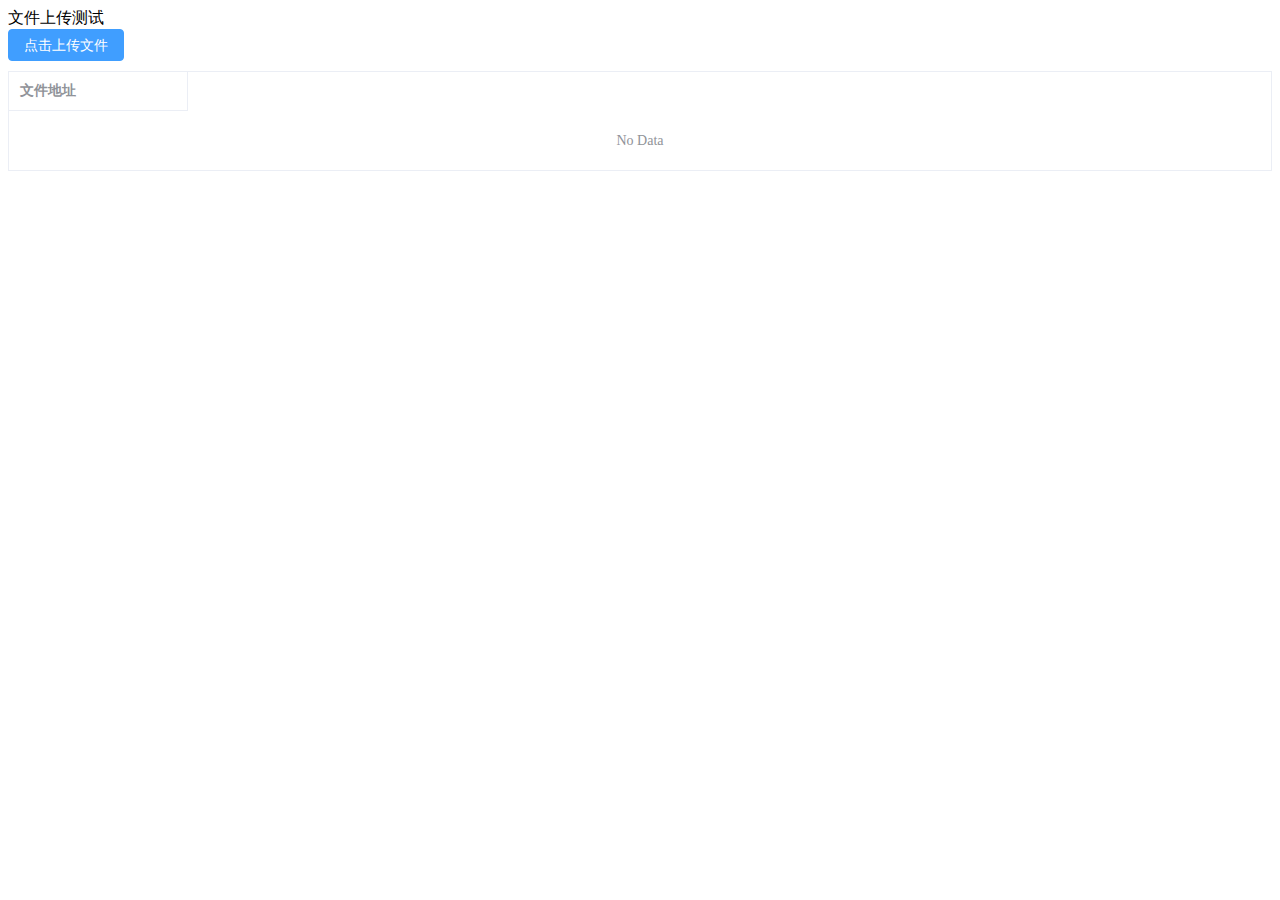
==== commit 7282c081: "vuedemo" ====
--- a/index.html
+++ b/index.html
@@ -1,559 +1 @@
-<!doctype html>
-<html lang="en">
-
-<head>
-    <!-- Required meta tags -->
-    <meta charset="utf-8">
-    <meta name="viewport" content="width=device-width, initial-scale=1">
-    <title>Laundries - Laundry Category Bootstrap Responsive Website Template - Home</title>
-    <!-- Google fonts -->
-    <link href="https://fonts.googleapis.com/css2?family=Nunito+Sans:wght@200;300;400;600;700;800;900&display=swap" rel="stylesheet">
-    <!-- Template CSS Style link -->
-    <link rel="stylesheet" href="assets/css/style-liberty.css">
-</head>
-
-<body>
-    <!-- header -->
-    <header id="site-header" class="fixed-top">
-        <div class="container">
-            <nav class="navbar navbar-expand-lg navbar-light">
-                <a class="navbar-brand" href="index.html">
-                    <span>L</span>aundries<i class="fas fa-hands-wash"></i>
-                </a>
-                <button class="navbar-toggler collapsed" type="button" data-bs-toggle="collapse"
-                    data-bs-target="#navbarScroll" aria-controls="navbarScroll" aria-expanded="false"
-                    aria-label="Toggle navigation">
-                    <span class="navbar-toggler-icon fa icon-expand fa-bars"></span>
-                    <span class="navbar-toggler-icon fa icon-close fa-times"></span>
-                </button>
-                <div class="collapse navbar-collapse" id="navbarScroll">
-                    <ul class="navbar-nav ms-auto my-2 my-lg-0 navbar-nav-scroll">
-                        <li class="nav-item">
-                            <a class="nav-link active" aria-current="page" href="index.html">Home</a>
-                        </li>
-                        <li class="nav-item">
-                            <a class="nav-link" href="about.html">About Us</a>
-                        </li>
-                        <li class="nav-item">
-                            <a class="nav-link" href="services.html">Services</a>
-                        </li>
-                        <li class="nav-item dropdown">
-                            <a class="nav-link dropdown-toggle" href="#" id="navbarScrollingDropdown" role="button"
-                                data-bs-toggle="dropdown" aria-expanded="false">
-                                Blog <i class="fas fa-angle-down"></i>
-                            </a>
-                            <ul class="dropdown-menu dropdown-menu-2" aria-labelledby="navbarScrollingDropdown">
-                                <li><a class="dropdown-item" href="blog.html">Blog</a></li>
-                                <li><a class="dropdown-item" href="blog-single.html">Blog Single</a></li>
-                            </ul>
-                        </li>
-                        <li class="nav-item dropdown">
-                            <a class="nav-link dropdown-toggle" href="#" id="navbarScrollingDropdown" role="button"
-                                data-bs-toggle="dropdown" aria-expanded="false">
-                                Pages <i class="fas fa-angle-down"></i>
-                            </a>
-                            <ul class="dropdown-menu" aria-labelledby="navbarScrollingDropdown">
-                                <li><a class="dropdown-item" href="error.html">404 Page</a></li>
-                                <li><a class="dropdown-item" href="email-template.html">Email Template</a></li>
-                                <li><a class="dropdown-item" href="shortcodes.html">Shortcodes</a></li>
-                                <li><a class="dropdown-item" href="landing-single.html">Landing Page</a></li>
-                            </ul>
-                        </li>
-                        <li class="nav-item">
-                            <a class="nav-link" href="contact.html">Contact</a>
-                        </li>
-                    </ul>
-                    <form action="error.html" method="GET" class="d-flex search-header ms-lg-2">
-                        <input class="form-control" type="search" placeholder="Enter Keyword..." aria-label="Search"
-                            required>
-                        <button class="btn btn-style" type="submit"><i class="fas fa-search"></i></button>
-                    </form>
-                </div>
-                <!-- toggle switch for light and dark theme -->
-                <div class="cont-ser-position">
-                    <nav class="navigation">
-                        <div class="theme-switch-wrapper">
-                            <label class="theme-switch" for="checkbox">
-                                <input type="checkbox" id="checkbox">
-                                <div class="mode-container">
-                                    <i class="gg-sun"></i>
-                                    <i class="gg-moon"></i>
-                                </div>
-                            </label>
-                        </div>
-                    </nav>
-                </div>
-                <!-- //toggle switch for light and dark theme -->
-            </nav>
-        </div>
-    </header>
-    <!-- //header -->
-
-    <!-- banner section -->
-    <section class="banner-19">
-        <div class="banner-layer">
-            <video autoplay muted loop id="myVideo">
-                <source src="assets/videos/video.mp4" type="video/mp4">
-                Your browser does not support HTML5 video.
-            </video>
-            <div class="main-content-top">
-                <div class="container">
-                    <div class="main-content">
-                        <h4>Laundry & Dry Cleaning Services</h4>
-                        <p class="mt-3">Irferendis repudandae fugia rchitecto beatae rederit svitae recusa ndae
-                            debitifacere uiimi placeat maxienui </p>
-                        <a href="about.html" class="btn btn-style mt-md-5 mt-4">Read More</a>
-                    </div>
-                </div>
-            </div>
-        </div>
-    </section>
-    <!-- //banner section -->
-
-    <!-- banner bottom section -->
-    <section class="w3l-bottom-grids-6 py-5">
-        <div class="container pt-lg-5 pt-md-4 pt-2">
-            <div class="row justify-content-center">
-                <div class="col-lg-4 col-md-6">
-                    <div class="area-box">
-                        <i class="fas fa-stopwatch-20"></i>
-                        <h4><a href="about.html" class="title-head">Save Time and Money</a></h4>
-                        <p class="">Amus a ligula quam tesque et libero ut justo, ultrices in. Ut eu leo non. Duis
-                            sed et dolor amet.</p>
-                    </div>
-                </div>
-                <div class="col-lg-4 col-md-6 mt-md-0 mt-4">
-                    <div class="area-box">
-                        <i class="fas fa-comments-dollar"></i>
-                        <h4><a href="about.html" class="title-head">Pay Online in Seconds</a></h4>
-                        <p class="">Amus a ligula quam tesque et libero ut justo, ultrices in. Ut eu leo non. Duis
-                            sed dolor et amet.</p>
-                    </div>
-                </div>
-                <div class="col-lg-4 col-md-6 mt-lg-0 mt-4">
-                    <div class="area-box">
-                        <i class="fas fa-thumbs-up"></i>
-                        <h4><a href="about.html" class="title-head">Satisfaction Guarantee</a></h4>
-                        <p class="">Amus a ligula quam tesque et libero ut justo, ultrices in. Ut eu leo non. Duis
-                            sed dolor et amet.</p>
-                    </div>
-                </div>
-            </div>
-        </div>
-    </section>
-    <!-- //banner bottom section -->
-
-    <!-- about section -->
-    <section class="w3l-about-2 py-5">
-        <div class="container py-lg-5 py-md-4 py-2">
-            <div class="row justify-content-between align-items-center pb-lg-5">
-                <div class="col-lg-6 about-2-secs-right mb-lg-0 mb-5">
-                    <div class="image-box inverse position-relative">
-                        <div class="image-box__static">
-                            <img src="assets/images/about1.jpg" alt="" width="364" height="459">
-                        </div>
-                        <div class="image-box__float">
-                            <img src="assets/images/about2.jpg" alt="" width="364" height="459">
-                        </div>
-                    </div>
-                </div>
-                <div class="col-lg-6 about-2-secs-left ps-lg-5 mt-lg-4 mt-5">
-                    <h5 class="sub-title">More than 25 Years of Experience</h5>
-                    <h3 class="title-style">We are passionate about Laundry</h3>
-                    <p class="mt-4">At vero eos et accusamus et iusto odio dignissimos ducimus qui blanditiis
-                        praesentium voluptatum
-                        deleniti similique sunt in culpa qui officia</p>
-                    <ul class="mt-4 list-style-lis">
-                        <li><i class="fas fa-check-circle"></i>100% Customer Satisfaction</li>
-                        <li><i class="fas fa-check-circle"></i>Free Collection & Delivery</li>
-                        <li><i class="fas fa-check-circle"></i>Affordable Prices</li>
-                    </ul>
-                    <a href="about.html" class="btn btn-style mt-5">Discover More</a>
-                </div>
-            </div>
-        </div>
-    </section>
-    <!-- //about section -->
-
-    <!-- services section -->
-    <div class="w3l-grids-block-5 pb-5 pt-md-2 pt-4">
-        <div class="container pb-lg-5 pb-md-4 pb-2">
-            <div class="title-main text-center mx-auto mb-md-5 mb-4" style="max-width:500px;">
-                <h5 class="sub-title">What We Offer</h5>
-                <h3 class="title-style">Our Services</h3>
-            </div>
-            <div class="row text-center justify-content-center">
-                <div class="col-lg-4 col-md-6">
-                    <div class="servicecard-single">
-                        <div class="grids5-info position-relative">
-                            <img src="assets/images/service1.jpg" alt="" class="img-fluid" />
-                        </div>
-                        <div class="content-main-top">
-                            <h4><a href="services.html">Laundry Services</a></h4>
-                            <p>Sed do eiusmod tempor incididunt ut labore et dolore magna aliqua labore et dolore magna.
-                            </p>
-                            <a class="btn btn-style mt-4" href="services.html">Read More</a>
-                        </div>
-                    </div>
-                </div>
-                <div class="col-lg-4 col-md-6 mt-md-0 mt-4">
-                    <div class="servicecard-single">
-                        <div class="grids5-info position-relative">
-                            <img src="assets/images/service2.jpg" alt="" class="img-fluid" />
-                        </div>
-                        <div class="content-main-top">
-                            <h4><a href="services.html">Dry Cleaning</a></h4>
-                            <p>Sed do eiusmod tempor incididunt ut labore et dolore magna aliqua labore et dolore magna.
-                            </p>
-                            <a class="btn btn-style mt-4" href="services.html">Read More</a>
-                        </div>
-                    </div>
-                </div>
-                <div class="col-lg-4 col-md-6 mt-lg-0 mt-4">
-                    <div class="servicecard-single">
-                        <div class="grids5-info position-relative">
-                            <img src="assets/images/service3.jpg" alt="" class="img-fluid" />
-                        </div>
-                        <div class="content-main-top">
-                            <h4><a href="services.html">Steam Iron</a></h4>
-                            <p>Sed do eiusmod tempor incididunt ut labore et dolore magna aliqua labore et dolore magna.
-                            </p>
-                            <a class="btn btn-style mt-4" href="services.html">Read More</a>
-                        </div>
-                    </div>
-                </div>
-            </div>
-        </div>
-    </div>
-    <!-- //services section -->
-
-    <!-- image with content section -->
-    <section class="home-block-3 py-xl-4 py-2">
-        <div class="row m-0 align-items-center">
-            <div class="col-lg-6 left-w3l-img p-0">
-                <img src="assets/images/about3.jpg" alt="card-image" class="img-fluid">
-            </div>
-            <div class="col-lg-6 right-w3l-img mt-lg-0 mt-sm-4 mt-5">
-                <div class="p-xl-5 p-sm-4 mx-xl-3">
-                    <h5 class="sub-title">Get 30% Discount</h5>
-                    <h3 class="title-style">Book Our Laundry Services</h3>
-                    <p class="sub-title mt-3">Lorem ipsum viverra feugiat. Pellen tesque libero ut justo,
-                        ultrices inligula. Semper at tempufddfel. Lorem ipsum dolor sit amet consectetures
-                        adipisicing elit.</p>
-                    <div class="row mt-5 pt-xl-4">
-                        <div class="col-sm-6 icon-style">
-                            <i class="fas fa-tshirt"></i>
-                            <div class="ab-detail">
-                                <h4 class="title-head mb-sm-3 mb-2"><a href="services.html">Clean Result</a></h4>
-                                <p>Sed ut perspiciatis unde omnis iste natus error sit.
-                                </p>
-                            </div>
-                        </div>
-                        <div class="col-sm-6 icon-style mt-sm-0 mt-4">
-                            <i class="fas fa-shipping-fast"></i>
-                            <div class="ab-detail">
-                                <h4 class="title-head mb-sm-3 mb-2"><a href="services.html">Fast Delivery</a></h4>
-                                <p>Sed ut perspiciatis unde omnis iste natus error sit.
-                                </p>
-                            </div>
-                        </div>
-                    </div>
-                </div>
-            </div>
-        </div>
-    </section>
-    <!-- //image with content section -->
-
-    <!-- works section -->
-    <section class="w3l-feature-8 py-5">
-        <div class="container py-md-5 py-4">
-            <div class="title-main text-center mx-auto mb-md-5 mb-4" style="max-width:500px;">
-                <h5 class="sub-title">Pickup & Deliver</h5>
-                <h3 class="title-style">How We Works</h3>
-            </div>
-            <div class="row features text-center justify-content-center">
-                <div class="col-lg-4 col-md-6">
-                    <div class="feature-body p-xl-4">
-                        <div class="feature-images position-relative">
-                            <i class="fas fa-tshirt"></i>
-                            <span>1</span>
-                        </div>
-                        <div class="feature-info mt-4">
-                            <h3 class="feature-title">
-                                <a href="about.html">Pick Up Your Clothes</a>
-                            </h3>
-                            <p class="feature-text">Lorem ipsum dolor sit amet consectetur adipisicing elit sed do
-                                eiusmod te incididunt</p>
-                        </div>
-                    </div>
-                </div>
-                <div class="col-lg-4 col-md-6 mt-md-0 mt-5">
-                    <div class="feature-body p-xl-4">
-                        <div class="feature-images position-relative">
-                            <i class="fas fa-biohazard"></i>
-                            <span>2</span>
-                        </div>
-                        <div class="feature-info mt-4">
-                            <h3 class="feature-title">
-                                <a href="about.html">Laundry & Dry Clean</a>
-                            </h3>
-                            <p class="feature-text">Lorem ipsum dolor sit amet consectetur adipisicing elit sed do
-                                eiusmod te incididunt</p>
-                        </div>
-                    </div>
-                </div>
-                <div class="col-lg-4 col-md-6 mt-lg-0 mt-5">
-                    <div class="feature-body p-xl-4">
-                        <div class="feature-images position-relative">
-                            <i class="fas fa-truck"></i>
-                            <span>3</span>
-                        </div>
-                        <div class="feature-info mt-4">
-                            <h3 class="feature-title">
-                                <a href="about.html">Fold Clothes & Deliver</a>
-                            </h3>
-                            <p class="feature-text">Lorem ipsum dolor sit amet consectetur adipisicing elit sed do
-                                eiusmod te incididunt</p>
-                        </div>
-                    </div>
-                </div>
-            </div>
-            <div class="text-center">
-                <a href="services.html" class="btn btn-style mt-5">Book Our Services Now</a>
-            </div>
-        </div>
-    </section>
-    <!-- //works section -->
-
-    <!-- blog section -->
-    <div class="blog-bg-sec pb-5 pt-4">
-        <div class="container pb-lg-5 pb-md-4 pb-2">
-            <div class="title-main text-center mx-auto mb-md-5 mb-4" style="max-width:500px;">
-                <h5 class="sub-title">News & Articles</h5>
-                <h3 class="title-style">Latest Blog Posts</h3>
-            </div>
-            <div class="row justify-content-center">
-                <div class="col-lg-4 col-md-6 grids5-info">
-                    <a href="blog-single.html"><img src="assets/images/blog1.jpg" alt=""
-                            class="img-fluid radius-image" /></a>
-                    <div class="blog-info-grid">
-                        <div class="d-flex align-items-center">
-                            <a href="admin" class="admin-blg"><i class="fas fa-user-circle"></i>By Admin</a>
-                            <span class="mx-2">/</span>
-                            <h5><i class="fas fa-calendar-alt"></i>Jan 13, 2022</h5>
-                        </div>
-                        <h4><a href="blog-single.html">Dry cleaning saves money in the long run</a></h4>
-                        <div class="blog-info mt-4">
-                            <a href="blog-single.html" class="btn-style btn-style-primary">Read More <i
-                                    class="fas fa-arrow-right"></i></a>
-                            <a href="blog-single.html" class="comments-blog"><i class="fas fa-comments"></i>4
-                                Comments</a>
-                        </div>
-                    </div>
-                </div>
-                <div class="col-lg-4 col-md-6 grids5-info mt-md-0 mt-4">
-                    <a href="blog-single.html"><img src="assets/images/blog2.jpg" alt=""
-                            class="img-fluid radius-image" /></a>
-                    <div class="blog-info-grid">
-                        <div class="d-flex align-items-center">
-                            <a href="admin" class="admin-blg"><i class="fas fa-user-circle"></i>By Admin</a>
-                            <span class="mx-2">/</span>
-                            <h5><i class="fas fa-calendar-alt"></i>Jan 16, 2022</h5>
-                        </div>
-                        <h4><a href="blog-single.html">Power laundry service at it's best! </a></h4>
-                        <div class="blog-info mt-4">
-                            <a href="blog-single.html" class="btn-style btn-style-primary">Read More <i
-                                    class="fas fa-arrow-right"></i></a>
-                            <a href="blog-single.html" class="comments-blog"><i class="fas fa-comments"></i>3
-                                Comments</a>
-                        </div>
-                    </div>
-                </div>
-                <div class="col-lg-4 col-md-6 grids5-info mt-lg-0 mt-4">
-                    <a href="blog-single.html"><img src="assets/images/blog3.jpg" alt=""
-                            class="img-fluid radius-image" /></a>
-                    <div class="blog-info-grid">
-                        <div class="d-flex align-items-center">
-                            <a href="admin" class="admin-blg"><i class="fas fa-user-circle"></i>By Admin</a>
-                            <span class="mx-2">/</span>
-                            <h5><i class="fas fa-calendar-alt"></i>Jan 22, 2022</h5>
-                        </div>
-                        <h4><a href="blog-single.html">Wedding suit deserves special treatment </a></h4>
-                        <div class="blog-info mt-4">
-                            <a href="blog-single.html" class="btn-style btn-style-primary">Read More <i
-                                    class="fas fa-arrow-right"></i></a>
-                            <a href="blog-single.html" class="comments-blog"><i class="fas fa-comments"></i>6
-                                Comments</a>
-                        </div>
-                    </div>
-                </div>
-            </div>
-        </div>
-    </div>
-    <!-- //blog section -->
-
-    <!-- call section -->
-    <section class="w3l-call-to-action-6 py-4">
-        <div class="container py-md-5 py-sm-4 py-4">
-            <div class="d-lg-flex align-items-center justify-content-between">
-                <div class="col-lg-7 left-content-call pe-lg-2">
-                    <h3 class="title-big">Quality Service with
-                        Free Collection & Delivery</h3>
-                </div>
-                <div class="col-lg-5 right-content-call mt-lg-0 mt-4">
-                    <ul class="buttons d-sm-flex align-items-center justify-content-end">
-                        <li class="phone-sec me-xl-4 me-lg-0 me-sm-4"><i class="fas fa-phone-volume"></i>
-                            <a class="call-style-w3" href="tel:+1(23) 456 789 0000">+1(23) 456 789 0000</a>
-                        </li>
-                        <li><a href="contact.html" class="btn btn-style mt-sm-0 mt-3">Order Now</a>
-                        </li>
-                    </ul>
-                </div>
-            </div>
-        </div>
-    </section>
-    <!-- //call section -->
-
-    <!-- footer -->
-    <footer class="w3l-footer-29-main">
-        <div class="footer-29-w3l py-5">
-            <div class="container pt-md-5 pt-4">
-                <div class="w3l-footer-text-style">
-                    <div class="footer-list-cont d-flex align-items-center justify-content-between mb-5">
-                        <h6 class="foot-sub-title">Contact Us</h6>
-                        <div class="main-social-footer-29">
-                            <a href="#facebook" class="facebook"><i class="fab fa-facebook-f"></i></a>
-                            <a href="#twitter" class="twitter"><i class="fab fa-twitter"></i></a>
-                            <a href="#instagram" class="instagram"><i class="fab fa-instagram"></i></a>
-                            <a href="#linkedin" class="linkedin"><i class="fab fa-linkedin-in"></i></a>
-                        </div>
-                    </div>
-                </div>
-                <div class="row footer-top-29 pt-lg-5 pt-sm-4">
-                    <div class="col-lg-3 col-sm-6">
-                        <div class="address-grid">
-                            <h5>10001 Alleghany st, 5th Avenue, 235 Terry, <br> London.</h5>
-                            <h5 class="mt-sm-5 mt-4">Everyday: <span> 7 AM - 8 PM</span></h5>
-                        </div>
-                    </div>
-                    <div class="col-lg-3 col-sm-6 mt-sm-0 mt-4">
-                        <div class="address-grid">
-                            <h5 class="top-bold">Phone</h5>
-                            <h5 class="phone-number-text mt-2"><a href="tel:+1(21) 112 7368">+1(21) 112 7368</a></h5>
-                        </div>
-                        <div class="address-grid mt-sm-5 mt-4">
-                            <h5 class="top-bold">E-mail</h5>
-                            <h5 class="email-cont-text mt-1"> <a href="mailto:photogenic@mail.com"
-                                    class="mail">photogenic@mail.com</a></h5>
-                        </div>
-                    </div>
-                    <div class="col-lg-2 col-md-6 col-sm-5 footer-list-menu ps-lg-0 mt-lg-0 mt-sm-5 mt-4">
-                        <div class="address-grid">
-                            <h5 class="mb-sm-4 mb-3 pb-lg-2 top-bold">Support Links</h5>
-                            <ul>
-                                <li><a href="#privacy">Privacy Policy</a></li>
-                                <li><a href="#terms"> Terms of Service</a></li>
-                                <li><a href="contact.html">Contact us</a></li>
-                                <li><a href="#support"> Support</a></li>
-                            </ul>
-                        </div>
-                    </div>
-                    <div class="address-grid col-lg-4 col-md-6 col-sm-7 mt-lg-0 mt-sm-5 mt-4 w3l-footer-16-main">
-                        <h5 class="top-bold">Subscribe Here</h5>
-                        <form action="#" class="subscribe d-flex mt-sm-4 mt-3 pt-lg-2 mb-4" method="post">
-                            <input type="email" name="email" placeholder="Email Address" required="">
-                            <button><span class="fa fa-paper-plane" aria-hidden="true"></span></button>
-                        </form>
-                        <p>Subscribe to our mailing list and get updates to your email inbox.</p>
-                    </div>
-                </div>
-                <!-- copyright -->
-                <div class="w3l-copyright text-center mt-lg-5 mt-4 pt-sm-4 pt-3">
-                    <p class="copy-footer-29">© 2022 Laundries. All rights reserved. <a target="_blank" href="http://www.mobanwang.com/" title="网页模板">网页模板</a></p>
-                </div>
-            </div>
-        </div>
-    </footer>
-    <!-- //footer -->
-
-    <!-- Js scripts -->
-    <!-- move top -->
-    <button onclick="topFunction()" id="movetop" title="Go to top">
-        <span class="fas fa-level-up-alt" aria-hidden="true"></span>
-    </button>
-    <script>
-        // When the user scrolls down 20px from the top of the document, show the button
-        window.onscroll = function () {
-            scrollFunction()
-        };
-
-        function scrollFunction() {
-            if (document.body.scrollTop > 20 || document.documentElement.scrollTop > 20) {
-                document.getElementById("movetop").style.display = "block";
-            } else {
-                document.getElementById("movetop").style.display = "none";
-            }
-        }
-
-        // When the user clicks on the button, scroll to the top of the document
-        function topFunction() {
-            document.body.scrollTop = 0;
-            document.documentElement.scrollTop = 0;
-        }
-    </script>
-    <!-- //move top -->
-
-    <!-- common jquery plugin -->
-    <script src="assets/js/jquery-3.3.1.min.js"></script>
-    <!-- //common jquery plugin -->
-
-    <!-- theme switch js (light and dark)-->
-    <script src="assets/js/theme-change.js"></script>
-    <!-- //theme switch js (light and dark)-->
-
-    <!-- MENU-JS -->
-    <script>
-        $(window).on("scroll", function () {
-            var scroll = $(window).scrollTop();
-
-            if (scroll >= 80) {
-                $("#site-header").addClass("nav-fixed");
-            } else {
-                $("#site-header").removeClass("nav-fixed");
-            }
-        });
-
-        //Main navigation Active Class Add Remove
-        $(".navbar-toggler").on("click", function () {
-            $("header").toggleClass("active");
-        });
-        $(document).on("ready", function () {
-            if ($(window).width() > 991) {
-                $("header").removeClass("active");
-            }
-            $(window).on("resize", function () {
-                if ($(window).width() > 991) {
-                    $("header").removeClass("active");
-                }
-            });
-        });
-    </script>
-    <!-- //MENU-JS -->
-
-    <!-- disable body scroll which navbar is in active -->
-    <script>
-        $(function () {
-            $('.navbar-toggler').click(function () {
-                $('body').toggleClass('noscroll');
-            })
-        });
-    </script>
-    <!-- //disable body scroll which navbar is in active -->
-
-    <!-- bootstrap -->
-    <script src="assets/js/bootstrap.min.js"></script>
-    <!-- //bootstrap -->
-    <!-- //Js scripts -->
-</body>
-
-</html>+<!doctype html><html lang=""><head><meta charset="utf-8"><meta http-equiv="X-UA-Compatible" content="IE=edge"><meta name="viewport" content="width=device-width,initial-scale=1"><link rel="icon" href="/favicon.ico"><title>vue3-ipfs-demo</title><script defer="defer" src="/static/js/chunk-vendors.a5c019bd.js"></script><script defer="defer" src="/static/js/app.ed3b8431.js"></script><link href="/static/css/chunk-vendors.60c37cda.css" rel="stylesheet"></head><body><noscript><strong>We're sorry but vue3-ipfs-demo doesn't work properly without JavaScript enabled. Please enable it to continue.</strong></noscript><div id="app"></div></body></html>--- a/static/css/chunk-vendors.60c37cda.css
+++ b/static/css/chunk-vendors.60c37cda.css
@@ -0,0 +1 @@
+@charset "UTF-8";:root{--el-color-primary-rgb:64,158,255;--el-color-success-rgb:103,194,58;--el-color-warning-rgb:230,162,60;--el-color-danger-rgb:245,108,108;--el-color-error-rgb:245,108,108;--el-color-info-rgb:144,147,153;--el-font-size-extra-large:20px;--el-font-size-large:18px;--el-font-size-medium:16px;--el-font-size-base:14px;--el-font-size-small:13px;--el-font-size-extra-small:12px;--el-font-family:"Helvetica Neue",Helvetica,"PingFang SC","Hiragino Sans GB","Microsoft YaHei","微软雅黑",Arial,sans-serif;--el-font-weight-primary:500;--el-font-line-height-primary:24px;--el-index-normal:1;--el-index-top:1000;--el-index-popper:2000;--el-border-radius-base:4px;--el-border-radius-small:2px;--el-border-radius-round:20px;--el-border-radius-circle:100%;--el-transition-duration:0.3s;--el-transition-duration-fast:0.2s;--el-transition-function-ease-in-out-bezier:cubic-bezier(0.645,0.045,0.355,1);--el-transition-function-fast-bezier:cubic-bezier(0.23,1,0.32,1);--el-transition-all:all var(--el-transition-duration) var(--el-transition-function-ease-in-out-bezier);--el-transition-fade:opacity var(--el-transition-duration) var(--el-transition-function-fast-bezier);--el-transition-md-fade:transform var(--el-transition-duration) var(--el-transition-function-fast-bezier),opacity var(--el-transition-duration) var(--el-transition-function-fast-bezier);--el-transition-fade-linear:opacity var(--el-transition-duration-fast) linear;--el-transition-border:border-color var(--el-transition-duration-fast) var(--el-transition-function-ease-in-out-bezier);--el-transition-box-shadow:box-shadow var(--el-transition-duration-fast) var(--el-transition-function-ease-in-out-bezier);--el-transition-color:color var(--el-transition-duration-fast) var(--el-transition-function-ease-in-out-bezier);--el-component-size-large:40px;--el-component-size:32px;--el-component-size-small:24px;color-scheme:light;--el-color-white:#fff;--el-color-black:#000;--el-color-primary:#409eff;--el-color-primary-light-3:#79bbff;--el-color-primary-light-5:#a0cfff;--el-color-primary-light-7:#c6e2ff;--el-color-primary-light-8:#d9ecff;--el-color-primary-light-9:#ecf5ff;--el-color-primary-dark-2:#337ecc;--el-color-success:#67c23a;--el-color-success-light-3:#95d475;--el-color-success-light-5:#b3e19d;--el-color-success-light-7:#d1edc4;--el-color-success-light-8:#e1f3d8;--el-color-success-light-9:#f0f9eb;--el-color-success-dark-2:#529b2e;--el-color-warning:#e6a23c;--el-color-warning-light-3:#eebe77;--el-color-warning-light-5:#f3d19e;--el-color-warning-light-7:#f8e3c5;--el-color-warning-light-8:#faecd8;--el-color-warning-light-9:#fdf6ec;--el-color-warning-dark-2:#b88230;--el-color-danger:#f56c6c;--el-color-danger-light-3:#f89898;--el-color-danger-light-5:#fab6b6;--el-color-danger-light-7:#fcd3d3;--el-color-danger-light-8:#fde2e2;--el-color-danger-light-9:#fef0f0;--el-color-danger-dark-2:#c45656;--el-color-error:#f56c6c;--el-color-error-light-3:#f89898;--el-color-error-light-5:#fab6b6;--el-color-error-light-7:#fcd3d3;--el-color-error-light-8:#fde2e2;--el-color-error-light-9:#fef0f0;--el-color-error-dark-2:#c45656;--el-color-info:#909399;--el-color-info-light-3:#b1b3b8;--el-color-info-light-5:#c8c9cc;--el-color-info-light-7:#dedfe0;--el-color-info-light-8:#e9e9eb;--el-color-info-light-9:#f4f4f5;--el-color-info-dark-2:#73767a;--el-bg-color:#fff;--el-bg-color-page:#f2f3f5;--el-bg-color-overlay:#fff;--el-text-color-primary:#303133;--el-text-color-regular:#606266;--el-text-color-secondary:#909399;--el-text-color-placeholder:#a8abb2;--el-text-color-disabled:#c0c4cc;--el-border-color:#dcdfe6;--el-border-color-light:#e4e7ed;--el-border-color-lighter:#ebeef5;--el-border-color-extra-light:#f2f6fc;--el-border-color-dark:#d4d7de;--el-border-color-darker:#cdd0d6;--el-fill-color:#f0f2f5;--el-fill-color-light:#f5f7fa;--el-fill-color-lighter:#fafafa;--el-fill-color-extra-light:#fafcff;--el-fill-color-dark:#ebedf0;--el-fill-color-darker:#e6e8eb;--el-fill-color-blank:#fff;--el-box-shadow:0px 12px 32px 4px rgba(0,0,0,.04),0px 8px 20px rgba(0,0,0,.08);--el-box-shadow-light:0px 0px 12px rgba(0,0,0,.12);--el-box-shadow-lighter:0px 0px 6px rgba(0,0,0,.12);--el-box-shadow-dark:0px 16px 48px 16px rgba(0,0,0,.08),0px 12px 32px rgba(0,0,0,.12),0px 8px 16px -8px rgba(0,0,0,.16);--el-disabled-bg-color:var(--el-fill-color-light);--el-disabled-text-color:var(--el-text-color-placeholder);--el-disabled-border-color:var(--el-border-color-light);--el-overlay-color:rgba(0,0,0,.8);--el-overlay-color-light:rgba(0,0,0,.7);--el-overlay-color-lighter:rgba(0,0,0,.5);--el-mask-color:hsla(0,0%,100%,.9);--el-mask-color-extra-light:hsla(0,0%,100%,.3);--el-border-width:1px;--el-border-style:solid;--el-border-color-hover:var(--el-text-color-disabled);--el-border:var(--el-border-width) var(--el-border-style) var(--el-border-color);--el-svg-monochrome-grey:var(--el-border-color)}.fade-in-linear-enter-active,.fade-in-linear-leave-active{transition:var(--el-transition-fade-linear)}.fade-in-linear-enter-from,.fade-in-linear-leave-to{opacity:0}.el-fade-in-linear-enter-active,.el-fade-in-linear-leave-active{transition:var(--el-transition-fade-linear)}.el-fade-in-linear-enter-from,.el-fade-in-linear-leave-to{opacity:0}.el-fade-in-enter-active,.el-fade-in-leave-active{transition:all var(--el-transition-duration) cubic-bezier(.55,0,.1,1)}.el-fade-in-enter-from,.el-fade-in-leave-active{opacity:0}.el-zoom-in-center-enter-active,.el-zoom-in-center-leave-active{transition:all var(--el-transition-duration) cubic-bezier(.55,0,.1,1)}.el-zoom-in-center-enter-from,.el-zoom-in-center-leave-active{opacity:0;transform:scaleX(0)}.el-zoom-in-top-enter-active,.el-zoom-in-top-leave-active{opacity:1;transform:scaleY(1);transition:var(--el-transition-md-fade);transform-origin:center top}.el-zoom-in-top-enter-active[data-popper-placement^=top],.el-zoom-in-top-leave-active[data-popper-placement^=top]{transform-origin:center bottom}.el-zoom-in-top-enter-from,.el-zoom-in-top-leave-active{opacity:0;transform:scaleY(0)}.el-zoom-in-bottom-enter-active,.el-zoom-in-bottom-leave-active{opacity:1;transform:scaleY(1);transition:var(--el-transition-md-fade);transform-origin:center bottom}.el-zoom-in-bottom-enter-from,.el-zoom-in-bottom-leave-active{opacity:0;transform:scaleY(0)}.el-zoom-in-left-enter-active,.el-zoom-in-left-leave-active{opacity:1;transform:scale(1);transition:var(--el-transition-md-fade);transform-origin:top left}.el-zoom-in-left-enter-from,.el-zoom-in-left-leave-active{opacity:0;transform:scale(.45)}.collapse-transition{transition:var(--el-transition-duration) height ease-in-out,var(--el-transition-duration) padding-top ease-in-out,var(--el-transition-duration) padding-bottom ease-in-out}.el-collapse-transition-enter-active,.el-collapse-transition-leave-active{transition:var(--el-transition-duration) max-height ease-in-out,var(--el-transition-duration) padding-top ease-in-out,var(--el-transition-duration) padding-bottom ease-in-out}.horizontal-collapse-transition{transition:var(--el-transition-duration) width ease-in-out,var(--el-transition-duration) padding-left ease-in-out,var(--el-transition-duration) padding-right ease-in-out}.el-list-enter-active,.el-list-leave-active{transition:all 1s}.el-list-enter-from,.el-list-leave-to{opacity:0;transform:translateY(-30px)}.el-list-leave-active{position:absolute!important}.el-opacity-transition{transition:opacity var(--el-transition-duration) cubic-bezier(.55,0,.1,1)}.el-icon-loading{animation:rotating 2s linear infinite}.el-icon--right{margin-left:5px}.el-icon--left{margin-right:5px}@keyframes rotating{0%{transform:rotate(0)}to{transform:rotate(1turn)}}.el-icon{--color:inherit;height:1em;width:1em;line-height:1em;display:inline-flex;justify-content:center;align-items:center;position:relative;fill:currentColor;color:var(--color);font-size:inherit}.el-icon.is-loading{animation:rotating 2s linear infinite}.el-icon svg{height:1em;width:1em}.el-affix--fixed{position:fixed}.el-alert{--el-alert-padding:8px 16px;--el-alert-border-radius-base:var(--el-border-radius-base);--el-alert-title-font-size:13px;--el-alert-description-font-size:12px;--el-alert-close-font-size:12px;--el-alert-close-customed-font-size:13px;--el-alert-icon-size:16px;--el-alert-icon-large-size:28px;width:100%;padding:var(--el-alert-padding);margin:0;box-sizing:border-box;border-radius:var(--el-alert-border-radius-base);position:relative;background-color:var(--el-color-white);overflow:hidden;opacity:1;display:flex;align-items:center;transition:opacity var(--el-transition-duration-fast)}.el-alert.is-light .el-alert__close-btn{color:var(--el-text-color-placeholder)}.el-alert.is-dark .el-alert__close-btn,.el-alert.is-dark .el-alert__description{color:var(--el-color-white)}.el-alert.is-center{justify-content:center}.el-alert--success{--el-alert-bg-color:var(--el-color-success-light-9)}.el-alert--success.is-light{background-color:var(--el-alert-bg-color)}.el-alert--success.is-light,.el-alert--success.is-light .el-alert__description{color:var(--el-color-success)}.el-alert--success.is-dark{background-color:var(--el-color-success);color:var(--el-color-white)}.el-alert--info{--el-alert-bg-color:var(--el-color-info-light-9)}.el-alert--info.is-light{background-color:var(--el-alert-bg-color)}.el-alert--info.is-light,.el-alert--info.is-light .el-alert__description{color:var(--el-color-info)}.el-alert--info.is-dark{background-color:var(--el-color-info);color:var(--el-color-white)}.el-alert--warning{--el-alert-bg-color:var(--el-color-warning-light-9)}.el-alert--warning.is-light{background-color:var(--el-alert-bg-color)}.el-alert--warning.is-light,.el-alert--warning.is-light .el-alert__description{color:var(--el-color-warning)}.el-alert--warning.is-dark{background-color:var(--el-color-warning);color:var(--el-color-white)}.el-alert--error{--el-alert-bg-color:var(--el-color-error-light-9)}.el-alert--error.is-light{background-color:var(--el-alert-bg-color)}.el-alert--error.is-light,.el-alert--error.is-light .el-alert__description{color:var(--el-color-error)}.el-alert--error.is-dark{background-color:var(--el-color-error);color:var(--el-color-white)}.el-alert__content{display:table-cell;padding:0 8px}.el-alert .el-alert__icon{font-size:var(--el-alert-icon-size);width:var(--el-alert-icon-size)}.el-alert .el-alert__icon.is-big{font-size:var(--el-alert-icon-large-size);width:var(--el-alert-icon-large-size)}.el-alert__title{font-size:var(--el-alert-title-font-size);line-height:18px;vertical-align:text-top}.el-alert__title.is-bold{font-weight:700}.el-alert .el-alert__description{font-size:var(--el-alert-description-font-size);margin:5px 0 0 0}.el-alert .el-alert__close-btn{font-size:var(--el-alert-close-font-size);opacity:1;position:absolute;top:12px;right:15px;cursor:pointer}.el-alert .el-alert__close-btn.is-customed{font-style:normal;font-size:var(--el-alert-close-customed-font-size);top:9px}.el-alert-fade-enter-from,.el-alert-fade-leave-active{opacity:0}.el-aside{overflow:auto;box-sizing:border-box;flex-shrink:0;width:var(--el-aside-width,300px)}.el-autocomplete{position:relative;display:inline-block}.el-autocomplete__popper.el-popper{background:var(--el-bg-color-overlay);box-shadow:var(--el-box-shadow-light)}.el-autocomplete__popper.el-popper,.el-autocomplete__popper.el-popper .el-popper__arrow:before{border:1px solid var(--el-border-color-light)}.el-autocomplete__popper.el-popper[data-popper-placement^=top] .el-popper__arrow:before{border-top-color:transparent;border-left-color:transparent}.el-autocomplete__popper.el-popper[data-popper-placement^=bottom] .el-popper__arrow:before{border-bottom-color:transparent;border-right-color:transparent}.el-autocomplete__popper.el-popper[data-popper-placement^=left] .el-popper__arrow:before{border-left-color:transparent;border-bottom-color:transparent}.el-autocomplete__popper.el-popper[data-popper-placement^=right] .el-popper__arrow:before{border-right-color:transparent;border-top-color:transparent}.el-autocomplete-suggestion{border-radius:var(--el-border-radius-base);box-sizing:border-box}.el-autocomplete-suggestion__wrap{max-height:280px;padding:10px 0;box-sizing:border-box}.el-autocomplete-suggestion__list{margin:0;padding:0}.el-autocomplete-suggestion li{padding:0 20px;margin:0;line-height:34px;cursor:pointer;color:var(--el-text-color-regular);font-size:var(--el-font-size-base);list-style:none;text-align:left;white-space:nowrap;overflow:hidden;text-overflow:ellipsis}.el-autocomplete-suggestion li.highlighted,.el-autocomplete-suggestion li:hover{background-color:var(--el-fill-color-light)}.el-autocomplete-suggestion li.divider{margin-top:6px;border-top:1px solid var(--el-color-black)}.el-autocomplete-suggestion li.divider:last-child{margin-bottom:-6px}.el-autocomplete-suggestion.is-loading li{text-align:center;height:100px;line-height:100px;font-size:20px;color:var(--el-text-color-secondary)}.el-autocomplete-suggestion.is-loading li:after{display:inline-block;content:"";height:100%;vertical-align:middle}.el-autocomplete-suggestion.is-loading li:hover{background-color:var(--el-bg-color-overlay)}.el-autocomplete-suggestion.is-loading .el-icon-loading{vertical-align:middle}.el-avatar{--el-avatar-text-color:var(--el-color-white);--el-avatar-bg-color:var(--el-text-color-disabled);--el-avatar-text-size:14px;--el-avatar-icon-size:18px;--el-avatar-border-radius:var(--el-border-radius-base);--el-avatar-size-large:56px;--el-avatar-size-small:24px;--el-avatar-size:40px;display:inline-flex;justify-content:center;align-items:center;box-sizing:border-box;text-align:center;overflow:hidden;color:var(--el-avatar-text-color);background:var(--el-avatar-bg-color);width:var(--el-avatar-size);height:var(--el-avatar-size);font-size:var(--el-avatar-text-size)}.el-avatar>img{display:block;height:100%}.el-avatar--circle{border-radius:50%}.el-avatar--square{border-radius:var(--el-avatar-border-radius)}.el-avatar--icon{font-size:var(--el-avatar-icon-size)}.el-avatar--small{--el-avatar-size:24px}.el-avatar--large{--el-avatar-size:56px}.el-backtop{--el-backtop-bg-color:var(--el-bg-color-overlay);--el-backtop-text-color:var(--el-color-primary);--el-backtop-hover-bg-color:var(--el-border-color-extra-light);position:fixed;background-color:var(--el-backtop-bg-color);width:40px;height:40px;border-radius:50%;color:var(--el-backtop-text-color);display:flex;align-items:center;justify-content:center;font-size:20px;box-shadow:var(--el-box-shadow-lighter);cursor:pointer;z-index:5}.el-backtop:hover{background-color:var(--el-backtop-hover-bg-color)}.el-backtop__icon{font-size:20px}.el-badge{--el-badge-bg-color:var(--el-color-danger);--el-badge-radius:10px;--el-badge-font-size:12px;--el-badge-padding:6px;--el-badge-size:18px;position:relative;vertical-align:middle;display:inline-block;width:-moz-fit-content;width:fit-content}.el-badge__content{background-color:var(--el-badge-bg-color);border-radius:var(--el-badge-radius);color:var(--el-color-white);display:inline-flex;justify-content:center;align-items:center;font-size:var(--el-badge-font-size);height:var(--el-badge-size);padding:0 var(--el-badge-padding);white-space:nowrap;border:1px solid var(--el-bg-color)}.el-badge__content.is-fixed{position:absolute;top:0;right:calc(1px + var(--el-badge-size)/2);transform:translateY(-50%) translateX(100%);z-index:var(--el-index-normal)}.el-badge__content.is-fixed.is-dot{right:5px}.el-badge__content.is-dot{height:8px;width:8px;padding:0;right:0;border-radius:50%}.el-badge__content--primary{background-color:var(--el-color-primary)}.el-badge__content--success{background-color:var(--el-color-success)}.el-badge__content--warning{background-color:var(--el-color-warning)}.el-badge__content--info{background-color:var(--el-color-info)}.el-badge__content--danger{background-color:var(--el-color-danger)}.el-breadcrumb{font-size:14px;line-height:1}.el-breadcrumb:after,.el-breadcrumb:before{display:table;content:""}.el-breadcrumb:after{clear:both}.el-breadcrumb__separator{margin:0 9px;font-weight:700;color:var(--el-text-color-placeholder)}.el-breadcrumb__separator.el-icon{margin:0 6px;font-weight:400}.el-breadcrumb__separator.el-icon svg{vertical-align:middle}.el-breadcrumb__item{float:left;display:inline-flex;align-items:center}.el-breadcrumb__inner{color:var(--el-text-color-regular)}.el-breadcrumb__inner a,.el-breadcrumb__inner.is-link{font-weight:700;text-decoration:none;transition:var(--el-transition-color);color:var(--el-text-color-primary)}.el-breadcrumb__inner a:hover,.el-breadcrumb__inner.is-link:hover{color:var(--el-color-primary);cursor:pointer}.el-breadcrumb__item:last-child .el-breadcrumb__inner,.el-breadcrumb__item:last-child .el-breadcrumb__inner a,.el-breadcrumb__item:last-child .el-breadcrumb__inner a:hover,.el-breadcrumb__item:last-child .el-breadcrumb__inner:hover{font-weight:400;color:var(--el-text-color-regular);cursor:text}.el-breadcrumb__item:last-child .el-breadcrumb__separator{display:none}.el-button-group{display:inline-block;vertical-align:middle}.el-button-group:after,.el-button-group:before{display:table;content:""}.el-button-group:after{clear:both}.el-button-group>.el-button{float:left;position:relative}.el-button-group>.el-button+.el-button{margin-left:0}.el-button-group>.el-button:first-child{border-top-right-radius:0;border-bottom-right-radius:0}.el-button-group>.el-button:last-child{border-top-left-radius:0;border-bottom-left-radius:0}.el-button-group>.el-button:first-child:last-child{border-top-right-radius:var(--el-border-radius-base);border-bottom-right-radius:var(--el-border-radius-base);border-top-left-radius:var(--el-border-radius-base);border-bottom-left-radius:var(--el-border-radius-base)}.el-button-group>.el-button:first-child:last-child.is-round{border-radius:var(--el-border-radius-round)}.el-button-group>.el-button:first-child:last-child.is-circle{border-radius:50%}.el-button-group>.el-button:not(:first-child):not(:last-child){border-radius:0}.el-button-group>.el-button:not(:last-child){margin-right:-1px}.el-button-group>.el-button.is-active,.el-button-group>.el-button:active,.el-button-group>.el-button:focus,.el-button-group>.el-button:hover{z-index:1}.el-button-group>.el-dropdown>.el-button{border-top-left-radius:0;border-bottom-left-radius:0;border-left-color:var(--el-button-divide-border-color)}.el-button-group .el-button--primary:first-child{border-right-color:var(--el-button-divide-border-color)}.el-button-group .el-button--primary:last-child{border-left-color:var(--el-button-divide-border-color)}.el-button-group .el-button--primary:not(:first-child):not(:last-child){border-left-color:var(--el-button-divide-border-color);border-right-color:var(--el-button-divide-border-color)}.el-button-group .el-button--success:first-child{border-right-color:var(--el-button-divide-border-color)}.el-button-group .el-button--success:last-child{border-left-color:var(--el-button-divide-border-color)}.el-button-group .el-button--success:not(:first-child):not(:last-child){border-left-color:var(--el-button-divide-border-color);border-right-color:var(--el-button-divide-border-color)}.el-button-group .el-button--warning:first-child{border-right-color:var(--el-button-divide-border-color)}.el-button-group .el-button--warning:last-child{border-left-color:var(--el-button-divide-border-color)}.el-button-group .el-button--warning:not(:first-child):not(:last-child){border-left-color:var(--el-button-divide-border-color);border-right-color:var(--el-button-divide-border-color)}.el-button-group .el-button--danger:first-child{border-right-color:var(--el-button-divide-border-color)}.el-button-group .el-button--danger:last-child{border-left-color:var(--el-button-divide-border-color)}.el-button-group .el-button--danger:not(:first-child):not(:last-child){border-left-color:var(--el-button-divide-border-color);border-right-color:var(--el-button-divide-border-color)}.el-button-group .el-button--info:first-child{border-right-color:var(--el-button-divide-border-color)}.el-button-group .el-button--info:last-child{border-left-color:var(--el-button-divide-border-color)}.el-button-group .el-button--info:not(:first-child):not(:last-child){border-left-color:var(--el-button-divide-border-color);border-right-color:var(--el-button-divide-border-color)}.el-button{--el-button-font-weight:var(--el-font-weight-primary);--el-button-border-color:var(--el-border-color);--el-button-bg-color:var(--el-fill-color-blank);--el-button-text-color:var(--el-text-color-regular);--el-button-disabled-text-color:var(--el-disabled-text-color);--el-button-disabled-bg-color:var(--el-fill-color-blank);--el-button-disabled-border-color:var(--el-border-color-light);--el-button-divide-border-color:hsla(0,0%,100%,.5);--el-button-hover-text-color:var(--el-color-primary);--el-button-hover-bg-color:var(--el-color-primary-light-9);--el-button-hover-border-color:var(--el-color-primary-light-7);--el-button-active-text-color:var(--el-button-hover-text-color);--el-button-active-border-color:var(--el-color-primary);--el-button-active-bg-color:var(--el-button-hover-bg-color);--el-button-outline-color:var(--el-color-primary-light-5);--el-button-hover-link-text-color:var(--el-color-info);--el-button-active-color:var(--el-text-color-primary);display:inline-flex;justify-content:center;align-items:center;line-height:1;height:32px;white-space:nowrap;cursor:pointer;color:var(--el-button-text-color);text-align:center;box-sizing:border-box;outline:0;transition:.1s;font-weight:var(--el-button-font-weight);-webkit-user-select:none;user-select:none;vertical-align:middle;-webkit-appearance:none;background-color:var(--el-button-bg-color);border:var(--el-border);border-color:var(--el-button-border-color);padding:8px 15px;font-size:var(--el-font-size-base);border-radius:var(--el-border-radius-base)}.el-button:focus,.el-button:hover{color:var(--el-button-hover-text-color);border-color:var(--el-button-hover-border-color);background-color:var(--el-button-hover-bg-color);outline:0}.el-button:active{color:var(--el-button-active-text-color);border-color:var(--el-button-active-border-color);background-color:var(--el-button-active-bg-color);outline:0}.el-button:focus-visible{outline:2px solid var(--el-button-outline-color);outline-offset:1px}.el-button>span{display:inline-flex;align-items:center}.el-button+.el-button{margin-left:12px}.el-button.is-round{padding:8px 15px}.el-button::-moz-focus-inner{border:0}.el-button [class*=el-icon]+span{margin-left:6px}.el-button [class*=el-icon] svg{vertical-align:bottom}.el-button.is-plain{--el-button-hover-text-color:var(--el-color-primary);--el-button-hover-bg-color:var(--el-fill-color-blank);--el-button-hover-border-color:var(--el-color-primary)}.el-button.is-active{color:var(--el-button-active-text-color);border-color:var(--el-button-active-border-color);background-color:var(--el-button-active-bg-color);outline:0}.el-button.is-disabled,.el-button.is-disabled:focus,.el-button.is-disabled:hover{color:var(--el-button-disabled-text-color);cursor:not-allowed;background-image:none;background-color:var(--el-button-disabled-bg-color);border-color:var(--el-button-disabled-border-color)}.el-button.is-loading{position:relative;pointer-events:none}.el-button.is-loading:before{z-index:1;pointer-events:none;content:"";position:absolute;left:-1px;top:-1px;right:-1px;bottom:-1px;border-radius:inherit;background-color:var(--el-mask-color-extra-light)}.el-button.is-round{border-radius:var(--el-border-radius-round)}.el-button.is-circle{border-radius:50%;padding:8px}.el-button.is-text{color:var(--el-button-text-color);border:0 solid transparent;background-color:transparent}.el-button.is-text.is-disabled{color:var(--el-button-disabled-text-color);background-color:transparent!important}.el-button.is-text:not(.is-disabled):focus,.el-button.is-text:not(.is-disabled):hover{background-color:var(--el-fill-color-light)}.el-button.is-text:not(.is-disabled):focus-visible{outline:2px solid var(--el-button-outline-color);outline-offset:1px}.el-button.is-text:not(.is-disabled):active{background-color:var(--el-fill-color)}.el-button.is-text:not(.is-disabled).is-has-bg{background-color:var(--el-fill-color-light)}.el-button.is-text:not(.is-disabled).is-has-bg:focus,.el-button.is-text:not(.is-disabled).is-has-bg:hover{background-color:var(--el-fill-color)}.el-button.is-text:not(.is-disabled).is-has-bg:active{background-color:var(--el-fill-color-dark)}.el-button__text--expand{letter-spacing:.3em;margin-right:-.3em}.el-button.is-link{border-color:transparent;color:var(--el-button-text-color);background:0 0;padding:2px;height:auto}.el-button.is-link:focus,.el-button.is-link:hover{color:var(--el-button-hover-link-text-color)}.el-button.is-link.is-disabled{color:var(--el-button-disabled-text-color);background-color:transparent!important;border-color:transparent!important}.el-button.is-link:not(.is-disabled):active,.el-button.is-link:not(.is-disabled):focus,.el-button.is-link:not(.is-disabled):hover{border-color:transparent;background-color:transparent}.el-button.is-link:not(.is-disabled):active{color:var(--el-button-active-color)}.el-button--text{border-color:transparent;background:0 0;color:var(--el-color-primary);padding-left:0;padding-right:0}.el-button--text.is-disabled{color:var(--el-button-disabled-text-color);background-color:transparent!important;border-color:transparent!important}.el-button--text:not(.is-disabled):focus,.el-button--text:not(.is-disabled):hover{color:var(--el-color-primary-light-3);border-color:transparent;background-color:transparent}.el-button--text:not(.is-disabled):active{color:var(--el-color-primary-dark-2);border-color:transparent;background-color:transparent}.el-button__link--expand{letter-spacing:.3em;margin-right:-.3em}.el-button--primary{--el-button-text-color:var(--el-color-white);--el-button-bg-color:var(--el-color-primary);--el-button-border-color:var(--el-color-primary);--el-button-outline-color:var(--el-color-primary-light-5);--el-button-active-color:var(--el-color-primary-dark-2);--el-button-hover-text-color:var(--el-color-white);--el-button-hover-link-text-color:var(--el-color-primary-light-5);--el-button-hover-bg-color:var(--el-color-primary-light-3);--el-button-hover-border-color:var(--el-color-primary-light-3);--el-button-active-bg-color:var(--el-color-primary-dark-2);--el-button-active-border-color:var(--el-color-primary-dark-2);--el-button-disabled-text-color:var(--el-color-white);--el-button-disabled-bg-color:var(--el-color-primary-light-5);--el-button-disabled-border-color:var(--el-color-primary-light-5)}.el-button--primary.is-link,.el-button--primary.is-plain,.el-button--primary.is-text{--el-button-text-color:var(--el-color-primary);--el-button-bg-color:var(--el-color-primary-light-9);--el-button-border-color:var(--el-color-primary-light-5);--el-button-hover-text-color:var(--el-color-white);--el-button-hover-bg-color:var(--el-color-primary);--el-button-hover-border-color:var(--el-color-primary);--el-button-active-text-color:var(--el-color-white)}.el-button--primary.is-link.is-disabled,.el-button--primary.is-link.is-disabled:active,.el-button--primary.is-link.is-disabled:focus,.el-button--primary.is-link.is-disabled:hover,.el-button--primary.is-plain.is-disabled,.el-button--primary.is-plain.is-disabled:active,.el-button--primary.is-plain.is-disabled:focus,.el-button--primary.is-plain.is-disabled:hover,.el-button--primary.is-text.is-disabled,.el-button--primary.is-text.is-disabled:active,.el-button--primary.is-text.is-disabled:focus,.el-button--primary.is-text.is-disabled:hover{color:var(--el-color-primary-light-5);background-color:var(--el-color-primary-light-9);border-color:var(--el-color-primary-light-8)}.el-button--success{--el-button-text-color:var(--el-color-white);--el-button-bg-color:var(--el-color-success);--el-button-border-color:var(--el-color-success);--el-button-outline-color:var(--el-color-success-light-5);--el-button-active-color:var(--el-color-success-dark-2);--el-button-hover-text-color:var(--el-color-white);--el-button-hover-link-text-color:var(--el-color-success-light-5);--el-button-hover-bg-color:var(--el-color-success-light-3);--el-button-hover-border-color:var(--el-color-success-light-3);--el-button-active-bg-color:var(--el-color-success-dark-2);--el-button-active-border-color:var(--el-color-success-dark-2);--el-button-disabled-text-color:var(--el-color-white);--el-button-disabled-bg-color:var(--el-color-success-light-5);--el-button-disabled-border-color:var(--el-color-success-light-5)}.el-button--success.is-link,.el-button--success.is-plain,.el-button--success.is-text{--el-button-text-color:var(--el-color-success);--el-button-bg-color:var(--el-color-success-light-9);--el-button-border-color:var(--el-color-success-light-5);--el-button-hover-text-color:var(--el-color-white);--el-button-hover-bg-color:var(--el-color-success);--el-button-hover-border-color:var(--el-color-success);--el-button-active-text-color:var(--el-color-white)}.el-button--success.is-link.is-disabled,.el-button--success.is-link.is-disabled:active,.el-button--success.is-link.is-disabled:focus,.el-button--success.is-link.is-disabled:hover,.el-button--success.is-plain.is-disabled,.el-button--success.is-plain.is-disabled:active,.el-button--success.is-plain.is-disabled:focus,.el-button--success.is-plain.is-disabled:hover,.el-button--success.is-text.is-disabled,.el-button--success.is-text.is-disabled:active,.el-button--success.is-text.is-disabled:focus,.el-button--success.is-text.is-disabled:hover{color:var(--el-color-success-light-5);background-color:var(--el-color-success-light-9);border-color:var(--el-color-success-light-8)}.el-button--warning{--el-button-text-color:var(--el-color-white);--el-button-bg-color:var(--el-color-warning);--el-button-border-color:var(--el-color-warning);--el-button-outline-color:var(--el-color-warning-light-5);--el-button-active-color:var(--el-color-warning-dark-2);--el-button-hover-text-color:var(--el-color-white);--el-button-hover-link-text-color:var(--el-color-warning-light-5);--el-button-hover-bg-color:var(--el-color-warning-light-3);--el-button-hover-border-color:var(--el-color-warning-light-3);--el-button-active-bg-color:var(--el-color-warning-dark-2);--el-button-active-border-color:var(--el-color-warning-dark-2);--el-button-disabled-text-color:var(--el-color-white);--el-button-disabled-bg-color:var(--el-color-warning-light-5);--el-button-disabled-border-color:var(--el-color-warning-light-5)}.el-button--warning.is-link,.el-button--warning.is-plain,.el-button--warning.is-text{--el-button-text-color:var(--el-color-warning);--el-button-bg-color:var(--el-color-warning-light-9);--el-button-border-color:var(--el-color-warning-light-5);--el-button-hover-text-color:var(--el-color-white);--el-button-hover-bg-color:var(--el-color-warning);--el-button-hover-border-color:var(--el-color-warning);--el-button-active-text-color:var(--el-color-white)}.el-button--warning.is-link.is-disabled,.el-button--warning.is-link.is-disabled:active,.el-button--warning.is-link.is-disabled:focus,.el-button--warning.is-link.is-disabled:hover,.el-button--warning.is-plain.is-disabled,.el-button--warning.is-plain.is-disabled:active,.el-button--warning.is-plain.is-disabled:focus,.el-button--warning.is-plain.is-disabled:hover,.el-button--warning.is-text.is-disabled,.el-button--warning.is-text.is-disabled:active,.el-button--warning.is-text.is-disabled:focus,.el-button--warning.is-text.is-disabled:hover{color:var(--el-color-warning-light-5);background-color:var(--el-color-warning-light-9);border-color:var(--el-color-warning-light-8)}.el-button--danger{--el-button-text-color:var(--el-color-white);--el-button-bg-color:var(--el-color-danger);--el-button-border-color:var(--el-color-danger);--el-button-outline-color:var(--el-color-danger-light-5);--el-button-active-color:var(--el-color-danger-dark-2);--el-button-hover-text-color:var(--el-color-white);--el-button-hover-link-text-color:var(--el-color-danger-light-5);--el-button-hover-bg-color:var(--el-color-danger-light-3);--el-button-hover-border-color:var(--el-color-danger-light-3);--el-button-active-bg-color:var(--el-color-danger-dark-2);--el-button-active-border-color:var(--el-color-danger-dark-2);--el-button-disabled-text-color:var(--el-color-white);--el-button-disabled-bg-color:var(--el-color-danger-light-5);--el-button-disabled-border-color:var(--el-color-danger-light-5)}.el-button--danger.is-link,.el-button--danger.is-plain,.el-button--danger.is-text{--el-button-text-color:var(--el-color-danger);--el-button-bg-color:var(--el-color-danger-light-9);--el-button-border-color:var(--el-color-danger-light-5);--el-button-hover-text-color:var(--el-color-white);--el-button-hover-bg-color:var(--el-color-danger);--el-button-hover-border-color:var(--el-color-danger);--el-button-active-text-color:var(--el-color-white)}.el-button--danger.is-link.is-disabled,.el-button--danger.is-link.is-disabled:active,.el-button--danger.is-link.is-disabled:focus,.el-button--danger.is-link.is-disabled:hover,.el-button--danger.is-plain.is-disabled,.el-button--danger.is-plain.is-disabled:active,.el-button--danger.is-plain.is-disabled:focus,.el-button--danger.is-plain.is-disabled:hover,.el-button--danger.is-text.is-disabled,.el-button--danger.is-text.is-disabled:active,.el-button--danger.is-text.is-disabled:focus,.el-button--danger.is-text.is-disabled:hover{color:var(--el-color-danger-light-5);background-color:var(--el-color-danger-light-9);border-color:var(--el-color-danger-light-8)}.el-button--info{--el-button-text-color:var(--el-color-white);--el-button-bg-color:var(--el-color-info);--el-button-border-color:var(--el-color-info);--el-button-outline-color:var(--el-color-info-light-5);--el-button-active-color:var(--el-color-info-dark-2);--el-button-hover-text-color:var(--el-color-white);--el-button-hover-link-text-color:var(--el-color-info-light-5);--el-button-hover-bg-color:var(--el-color-info-light-3);--el-button-hover-border-color:var(--el-color-info-light-3);--el-button-active-bg-color:var(--el-color-info-dark-2);--el-button-active-border-color:var(--el-color-info-dark-2);--el-button-disabled-text-color:var(--el-color-white);--el-button-disabled-bg-color:var(--el-color-info-light-5);--el-button-disabled-border-color:var(--el-color-info-light-5)}.el-button--info.is-link,.el-button--info.is-plain,.el-button--info.is-text{--el-button-text-color:var(--el-color-info);--el-button-bg-color:var(--el-color-info-light-9);--el-button-border-color:var(--el-color-info-light-5);--el-button-hover-text-color:var(--el-color-white);--el-button-hover-bg-color:var(--el-color-info);--el-button-hover-border-color:var(--el-color-info);--el-button-active-text-color:var(--el-color-white)}.el-button--info.is-link.is-disabled,.el-button--info.is-link.is-disabled:active,.el-button--info.is-link.is-disabled:focus,.el-button--info.is-link.is-disabled:hover,.el-button--info.is-plain.is-disabled,.el-button--info.is-plain.is-disabled:active,.el-button--info.is-plain.is-disabled:focus,.el-button--info.is-plain.is-disabled:hover,.el-button--info.is-text.is-disabled,.el-button--info.is-text.is-disabled:active,.el-button--info.is-text.is-disabled:focus,.el-button--info.is-text.is-disabled:hover{color:var(--el-color-info-light-5);background-color:var(--el-color-info-light-9);border-color:var(--el-color-info-light-8)}.el-button--large{--el-button-size:40px;height:var(--el-button-size);padding:12px 19px;font-size:var(--el-font-size-base);border-radius:var(--el-border-radius-base)}.el-button--large [class*=el-icon]+span{margin-left:8px}.el-button--large.is-round{padding:12px 19px}.el-button--large.is-circle{width:var(--el-button-size);padding:12px}.el-button--small{--el-button-size:24px;height:var(--el-button-size);padding:5px 11px;font-size:12px;border-radius:calc(var(--el-border-radius-base) - 1px)}.el-button--small [class*=el-icon]+span{margin-left:4px}.el-button--small.is-round{padding:5px 11px}.el-button--small.is-circle{width:var(--el-button-size);padding:5px}.el-calendar{--el-calendar-border:var(--el-table-border,1px solid var(--el-border-color-lighter));--el-calendar-header-border-bottom:var(--el-calendar-border);--el-calendar-selected-bg-color:var(--el-color-primary-light-9);--el-calendar-cell-width:85px;background-color:var(--el-fill-color-blank)}.el-calendar__header{display:flex;justify-content:space-between;padding:12px 20px;border-bottom:var(--el-calendar-header-border-bottom)}.el-calendar__title{color:var(--el-text-color);align-self:center}.el-calendar__body{padding:12px 20px 35px}.el-calendar-table{table-layout:fixed;width:100%}.el-calendar-table thead th{padding:12px 0;color:var(--el-text-color-regular);font-weight:400}.el-calendar-table:not(.is-range) td.next,.el-calendar-table:not(.is-range) td.prev{color:var(--el-text-color-placeholder)}.el-calendar-table td{border-bottom:var(--el-calendar-border);border-right:var(--el-calendar-border);vertical-align:top;transition:background-color var(--el-transition-duration-fast) ease}.el-calendar-table td.is-selected{background-color:var(--el-calendar-selected-bg-color)}.el-calendar-table td.is-today{color:var(--el-color-primary)}.el-calendar-table tr:first-child td{border-top:var(--el-calendar-border)}.el-calendar-table tr td:first-child{border-left:var(--el-calendar-border)}.el-calendar-table tr.el-calendar-table__row--hide-border td{border-top:none}.el-calendar-table .el-calendar-day{box-sizing:border-box;padding:8px;height:var(--el-calendar-cell-width)}.el-calendar-table .el-calendar-day:hover{cursor:pointer;background-color:var(--el-calendar-selected-bg-color)}.el-card{--el-card-border-color:var(--el-border-color-light);--el-card-border-radius:4px;--el-card-padding:20px;--el-card-bg-color:var(--el-fill-color-blank);border-radius:var(--el-card-border-radius);border:1px solid var(--el-card-border-color);background-color:var(--el-card-bg-color);overflow:hidden;color:var(--el-text-color-primary);transition:var(--el-transition-duration)}.el-card.is-always-shadow,.el-card.is-hover-shadow:focus,.el-card.is-hover-shadow:hover{box-shadow:var(--el-box-shadow-light)}.el-card__header{padding:calc(var(--el-card-padding) - 2px) var(--el-card-padding);border-bottom:1px solid var(--el-card-border-color);box-sizing:border-box}.el-card__body{padding:var(--el-card-padding)}.el-carousel__item{position:absolute;top:0;left:0;width:100%;height:100%;display:inline-block;overflow:hidden}.el-carousel__item,.el-carousel__item.is-active{z-index:calc(var(--el-index-normal) - 1)}.el-carousel__item--card,.el-carousel__item.is-animating{transition:transform .4s ease-in-out}.el-carousel__item--card{width:50%}.el-carousel__item--card.is-in-stage{cursor:pointer;z-index:var(--el-index-normal)}.el-carousel__item--card.is-in-stage.is-hover .el-carousel__mask,.el-carousel__item--card.is-in-stage:hover .el-carousel__mask{opacity:.12}.el-carousel__item--card.is-active{z-index:calc(var(--el-index-normal) + 1)}.el-carousel__mask{position:absolute;width:100%;height:100%;top:0;left:0;background-color:var(--el-color-white);opacity:.24;transition:var(--el-transition-duration-fast)}.el-carousel{--el-carousel-arrow-font-size:12px;--el-carousel-arrow-size:36px;--el-carousel-arrow-background:rgba(31,45,61,.11);--el-carousel-arrow-hover-background:rgba(31,45,61,.23);--el-carousel-indicator-width:30px;--el-carousel-indicator-height:2px;--el-carousel-indicator-padding-horizontal:4px;--el-carousel-indicator-padding-vertical:12px;--el-carousel-indicator-out-color:var(--el-border-color-hover);position:relative}.el-carousel--horizontal{overflow-x:hidden}.el-carousel--vertical{overflow-y:hidden}.el-carousel__container{position:relative;height:300px}.el-carousel__arrow{border:none;outline:0;padding:0;margin:0;height:var(--el-carousel-arrow-size);width:var(--el-carousel-arrow-size);cursor:pointer;transition:var(--el-transition-duration);border-radius:50%;background-color:var(--el-carousel-arrow-background);color:#fff;position:absolute;top:50%;z-index:10;transform:translateY(-50%);text-align:center;font-size:var(--el-carousel-arrow-font-size);display:inline-flex;justify-content:center;align-items:center}.el-carousel__arrow--left{left:16px}.el-carousel__arrow--right{right:16px}.el-carousel__arrow:hover{background-color:var(--el-carousel-arrow-hover-background)}.el-carousel__arrow i{cursor:pointer}.el-carousel__indicators{position:absolute;list-style:none;margin:0;padding:0;z-index:calc(var(--el-index-normal) + 1)}.el-carousel__indicators--horizontal{bottom:0;left:50%;transform:translateX(-50%)}.el-carousel__indicators--vertical{right:0;top:50%;transform:translateY(-50%)}.el-carousel__indicators--outside{bottom:calc(var(--el-carousel-indicator-height) + var(--el-carousel-indicator-padding-vertical)*2);text-align:center;position:static;transform:none}.el-carousel__indicators--outside .el-carousel__indicator:hover button{opacity:.64}.el-carousel__indicators--outside button{background-color:var(--el-carousel-indicator-out-color);opacity:.24}.el-carousel__indicators--labels{left:0;right:0;transform:none;text-align:center}.el-carousel__indicators--labels .el-carousel__button{height:auto;width:auto;padding:2px 18px;font-size:12px;color:#000}.el-carousel__indicators--labels .el-carousel__indicator{padding:6px 4px}.el-carousel__indicator{background-color:transparent;cursor:pointer}.el-carousel__indicator:hover button{opacity:.72}.el-carousel__indicator--horizontal{display:inline-block;padding:var(--el-carousel-indicator-padding-vertical) var(--el-carousel-indicator-padding-horizontal)}.el-carousel__indicator--vertical{padding:var(--el-carousel-indicator-padding-horizontal) var(--el-carousel-indicator-padding-vertical)}.el-carousel__indicator--vertical .el-carousel__button{width:var(--el-carousel-indicator-height);height:calc(var(--el-carousel-indicator-width)/2)}.el-carousel__indicator.is-active button{opacity:1}.el-carousel__button{display:block;opacity:.48;width:var(--el-carousel-indicator-width);height:var(--el-carousel-indicator-height);background-color:#fff;border:none;outline:0;padding:0;margin:0;cursor:pointer;transition:var(--el-transition-duration)}.carousel-arrow-left-enter-from,.carousel-arrow-left-leave-active{transform:translateY(-50%) translateX(-10px);opacity:0}.carousel-arrow-right-enter-from,.carousel-arrow-right-leave-active{transform:translateY(-50%) translateX(10px);opacity:0}.el-cascader-panel{--el-cascader-menu-text-color:var(--el-text-color-regular);--el-cascader-menu-selected-text-color:var(--el-color-primary);--el-cascader-menu-fill:var(--el-bg-color-overlay);--el-cascader-menu-font-size:var(--el-font-size-base);--el-cascader-menu-radius:var(--el-border-radius-base);--el-cascader-menu-border:solid 1px var(--el-border-color-light);--el-cascader-menu-shadow:var(--el-box-shadow-light);--el-cascader-node-background-hover:var(--el-fill-color-light);--el-cascader-node-color-disabled:var(--el-text-color-placeholder);--el-cascader-color-empty:var(--el-text-color-placeholder);--el-cascader-tag-background:var(--el-fill-color);display:flex;border-radius:var(--el-cascader-menu-radius);font-size:var(--el-cascader-menu-font-size)}.el-cascader-panel.is-bordered{border:var(--el-cascader-menu-border);border-radius:var(--el-cascader-menu-radius)}.el-cascader-menu{min-width:180px;box-sizing:border-box;color:var(--el-cascader-menu-text-color);border-right:var(--el-cascader-menu-border)}.el-cascader-menu:last-child{border-right:none}.el-cascader-menu:last-child .el-cascader-node{padding-right:20px}.el-cascader-menu__wrap.el-scrollbar__wrap{height:204px}.el-cascader-menu__list{position:relative;min-height:100%;margin:0;padding:6px 0;list-style:none;box-sizing:border-box}.el-cascader-menu__hover-zone{position:absolute;top:0;left:0;width:100%;height:100%;pointer-events:none}.el-cascader-menu__empty-text{position:absolute;top:50%;left:50%;transform:translate(-50%,-50%);display:flex;align-items:center;color:var(--el-cascader-color-empty)}.el-cascader-menu__empty-text .is-loading{margin-right:2px}.el-cascader-node{position:relative;display:flex;align-items:center;padding:0 30px 0 20px;height:34px;line-height:34px;outline:0}.el-cascader-node.is-selectable.in-active-path{color:var(--el-cascader-menu-text-color)}.el-cascader-node.in-active-path,.el-cascader-node.is-active,.el-cascader-node.is-selectable.in-checked-path{color:var(--el-cascader-menu-selected-text-color);font-weight:700}.el-cascader-node:not(.is-disabled){cursor:pointer}.el-cascader-node:not(.is-disabled):focus,.el-cascader-node:not(.is-disabled):hover{background:var(--el-cascader-node-background-hover)}.el-cascader-node.is-disabled{color:var(--el-cascader-node-color-disabled);cursor:not-allowed}.el-cascader-node__prefix{position:absolute;left:10px}.el-cascader-node__postfix{position:absolute;right:10px}.el-cascader-node__label{flex:1;text-align:left;padding:0 8px;white-space:nowrap;overflow:hidden;text-overflow:ellipsis}.el-cascader-node>.el-checkbox,.el-cascader-node>.el-radio{margin-right:0}.el-cascader-node>.el-radio .el-radio__label{padding-left:0}.el-cascader{--el-cascader-menu-text-color:var(--el-text-color-regular);--el-cascader-menu-selected-text-color:var(--el-color-primary);--el-cascader-menu-fill:var(--el-bg-color-overlay);--el-cascader-menu-font-size:var(--el-font-size-base);--el-cascader-menu-radius:var(--el-border-radius-base);--el-cascader-menu-border:solid 1px var(--el-border-color-light);--el-cascader-menu-shadow:var(--el-box-shadow-light);--el-cascader-node-background-hover:var(--el-fill-color-light);--el-cascader-node-color-disabled:var(--el-text-color-placeholder);--el-cascader-color-empty:var(--el-text-color-placeholder);--el-cascader-tag-background:var(--el-fill-color);display:inline-block;vertical-align:middle;position:relative;font-size:var(--el-font-size-base);line-height:32px;outline:0}.el-cascader:not(.is-disabled):hover .el-input__wrapper{cursor:pointer;box-shadow:0 0 0 1px var(--el-input-hover-border-color) inset}.el-cascader .el-input{display:flex;cursor:pointer}.el-cascader .el-input .el-input__inner{text-overflow:ellipsis;cursor:pointer}.el-cascader .el-input .el-input__suffix-inner .el-icon{height:calc(100% - 2px)}.el-cascader .el-input .el-input__suffix-inner .el-icon svg{vertical-align:middle}.el-cascader .el-input .icon-arrow-down{transition:transform var(--el-transition-duration);font-size:14px}.el-cascader .el-input .icon-arrow-down.is-reverse{transform:rotate(180deg)}.el-cascader .el-input .icon-circle-close:hover{color:var(--el-input-clear-hover-color,var(--el-text-color-secondary))}.el-cascader .el-input.is-focus .el-input__wrapper{box-shadow:0 0 0 1px var(--el-input-focus-border-color,var(--el-color-primary)) inset}.el-cascader--large{font-size:14px;line-height:40px}.el-cascader--small{font-size:12px;line-height:24px}.el-cascader.is-disabled .el-cascader__label{z-index:calc(var(--el-index-normal) + 1);color:var(--el-disabled-text-color)}.el-cascader__dropdown{--el-cascader-menu-text-color:var(--el-text-color-regular);--el-cascader-menu-selected-text-color:var(--el-color-primary);--el-cascader-menu-fill:var(--el-bg-color-overlay);--el-cascader-menu-font-size:var(--el-font-size-base);--el-cascader-menu-radius:var(--el-border-radius-base);--el-cascader-menu-border:solid 1px var(--el-border-color-light);--el-cascader-menu-shadow:var(--el-box-shadow-light);--el-cascader-node-background-hover:var(--el-fill-color-light);--el-cascader-node-color-disabled:var(--el-text-color-placeholder);--el-cascader-color-empty:var(--el-text-color-placeholder);--el-cascader-tag-background:var(--el-fill-color);font-size:var(--el-cascader-menu-font-size);border-radius:var(--el-cascader-menu-radius)}.el-cascader__dropdown.el-popper{background:var(--el-cascader-menu-fill)}.el-cascader__dropdown.el-popper,.el-cascader__dropdown.el-popper .el-popper__arrow:before{border:var(--el-cascader-menu-border)}.el-cascader__dropdown.el-popper[data-popper-placement^=top] .el-popper__arrow:before{border-top-color:transparent;border-left-color:transparent}.el-cascader__dropdown.el-popper[data-popper-placement^=bottom] .el-popper__arrow:before{border-bottom-color:transparent;border-right-color:transparent}.el-cascader__dropdown.el-popper[data-popper-placement^=left] .el-popper__arrow:before{border-left-color:transparent;border-bottom-color:transparent}.el-cascader__dropdown.el-popper[data-popper-placement^=right] .el-popper__arrow:before{border-right-color:transparent;border-top-color:transparent}.el-cascader__dropdown.el-popper{box-shadow:var(--el-cascader-menu-shadow)}.el-cascader__tags{position:absolute;left:0;right:30px;top:50%;transform:translateY(-50%);display:flex;flex-wrap:wrap;line-height:normal;text-align:left;box-sizing:border-box}.el-cascader__tags .el-tag{display:inline-flex;align-items:center;max-width:100%;margin:2px 0 2px 6px;text-overflow:ellipsis;background:var(--el-cascader-tag-background)}.el-cascader__tags .el-tag:not(.is-hit){border-color:transparent}.el-cascader__tags .el-tag>span{flex:1;overflow:hidden;text-overflow:ellipsis}.el-cascader__tags .el-tag .el-icon-close{flex:none;background-color:var(--el-text-color-placeholder);color:var(--el-color-white)}.el-cascader__tags .el-tag .el-icon-close:hover{background-color:var(--el-text-color-secondary)}.el-cascader__collapse-tags{white-space:normal;z-index:var(--el-index-normal)}.el-cascader__collapse-tags .el-tag{display:inline-flex;align-items:center;max-width:100%;margin:2px 0 2px 6px;text-overflow:ellipsis;background:var(--el-fill-color)}.el-cascader__collapse-tags .el-tag:not(.is-hit){border-color:transparent}.el-cascader__collapse-tags .el-tag>span{flex:1;overflow:hidden;text-overflow:ellipsis}.el-cascader__collapse-tags .el-tag .el-icon-close{flex:none;background-color:var(--el-text-color-placeholder);color:var(--el-color-white)}.el-cascader__collapse-tags .el-tag .el-icon-close:hover{background-color:var(--el-text-color-secondary)}.el-cascader__suggestion-panel{border-radius:var(--el-cascader-menu-radius)}.el-cascader__suggestion-list{max-height:204px;margin:0;padding:6px 0;font-size:var(--el-font-size-base);color:var(--el-cascader-menu-text-color);text-align:center}.el-cascader__suggestion-item{display:flex;justify-content:space-between;align-items:center;height:34px;padding:0 15px;text-align:left;outline:0;cursor:pointer}.el-cascader__suggestion-item:focus,.el-cascader__suggestion-item:hover{background:var(--el-cascader-node-background-hover)}.el-cascader__suggestion-item.is-checked{color:var(--el-cascader-menu-selected-text-color);font-weight:700}.el-cascader__suggestion-item>span{margin-right:10px}.el-cascader__empty-text{margin:10px 0;color:var(--el-cascader-color-empty)}.el-cascader__search-input{flex:1;height:24px;min-width:60px;margin:2px 0 2px 11px;padding:0;color:var(--el-cascader-menu-text-color);border:none;outline:0;box-sizing:border-box;background:0 0}.el-cascader__search-input::placeholder{color:transparent}.el-check-tag{background-color:var(--el-color-info-light-9);border-radius:var(--el-border-radius-base);color:var(--el-color-info);cursor:pointer;display:inline-block;font-size:var(--el-font-size-base);line-height:var(--el-font-size-base);padding:7px 15px;transition:var(--el-transition-all);font-weight:700}.el-check-tag:hover{background-color:var(--el-color-info-light-7)}.el-check-tag.is-checked{background-color:var(--el-color-primary-light-8);color:var(--el-color-primary)}.el-check-tag.is-checked:hover{background-color:var(--el-color-primary-light-7)}.el-checkbox-button{--el-checkbox-button-checked-bg-color:var(--el-color-primary);--el-checkbox-button-checked-text-color:var(--el-color-white);--el-checkbox-button-checked-border-color:var(--el-color-primary);position:relative;display:inline-block}.el-checkbox-button__inner{display:inline-block;line-height:1;font-weight:var(--el-checkbox-font-weight);white-space:nowrap;vertical-align:middle;cursor:pointer;background:var(--el-button-bg-color,var(--el-fill-color-blank));border:var(--el-border);border-left:0;color:var(--el-button-text-color,var(--el-text-color-regular));-webkit-appearance:none;text-align:center;box-sizing:border-box;outline:0;margin:0;position:relative;transition:var(--el-transition-all);-webkit-user-select:none;user-select:none;padding:8px 15px;font-size:var(--el-font-size-base);border-radius:0}.el-checkbox-button__inner.is-round{padding:8px 15px}.el-checkbox-button__inner:hover{color:var(--el-color-primary)}.el-checkbox-button__inner [class*=el-icon-]{line-height:.9}.el-checkbox-button__inner [class*=el-icon-]+span{margin-left:5px}.el-checkbox-button__original{opacity:0;outline:0;position:absolute;margin:0;z-index:-1}.el-checkbox-button.is-checked .el-checkbox-button__inner{color:var(--el-checkbox-button-checked-text-color);background-color:var(--el-checkbox-button-checked-bg-color);border-color:var(--el-checkbox-button-checked-border-color);box-shadow:-1px 0 0 0 var(--el-color-primary-light-7)}.el-checkbox-button.is-checked:first-child .el-checkbox-button__inner{border-left-color:var(--el-checkbox-button-checked-border-color)}.el-checkbox-button.is-disabled .el-checkbox-button__inner{color:var(--el-disabled-text-color);cursor:not-allowed;background-image:none;background-color:var(--el-button-disabled-bg-color,var(--el-fill-color-blank));border-color:var(--el-button-disabled-border-color,var(--el-border-color-light));box-shadow:none}.el-checkbox-button.is-disabled:first-child .el-checkbox-button__inner{border-left-color:var(--el-button-disabled-border-color,var(--el-border-color-light))}.el-checkbox-button:first-child .el-checkbox-button__inner{border-left:var(--el-border);border-top-left-radius:var(--el-border-radius-base);border-bottom-left-radius:var(--el-border-radius-base);box-shadow:none!important}.el-checkbox-button.is-focus .el-checkbox-button__inner{border-color:var(--el-checkbox-button-checked-border-color)}.el-checkbox-button:last-child .el-checkbox-button__inner{border-top-right-radius:var(--el-border-radius-base);border-bottom-right-radius:var(--el-border-radius-base)}.el-checkbox-button--large .el-checkbox-button__inner{padding:12px 19px;font-size:var(--el-font-size-base);border-radius:0}.el-checkbox-button--large .el-checkbox-button__inner.is-round{padding:12px 19px}.el-checkbox-button--small .el-checkbox-button__inner{padding:5px 11px;font-size:12px;border-radius:0}.el-checkbox-button--small .el-checkbox-button__inner.is-round{padding:5px 11px}.el-checkbox-group{font-size:0;line-height:0}.el-checkbox{--el-checkbox-font-size:14px;--el-checkbox-font-weight:var(--el-font-weight-primary);--el-checkbox-text-color:var(--el-text-color-regular);--el-checkbox-input-height:14px;--el-checkbox-input-width:14px;--el-checkbox-border-radius:var(--el-border-radius-small);--el-checkbox-bg-color:var(--el-fill-color-blank);--el-checkbox-input-border:var(--el-border);--el-checkbox-disabled-border-color:var(--el-border-color);--el-checkbox-disabled-input-fill:var(--el-fill-color-light);--el-checkbox-disabled-icon-color:var(--el-text-color-placeholder);--el-checkbox-disabled-checked-input-fill:var(--el-border-color-extra-light);--el-checkbox-disabled-checked-input-border-color:var(--el-border-color);--el-checkbox-disabled-checked-icon-color:var(--el-text-color-placeholder);--el-checkbox-checked-text-color:var(--el-color-primary);--el-checkbox-checked-input-border-color:var(--el-color-primary);--el-checkbox-checked-bg-color:var(--el-color-primary);--el-checkbox-checked-icon-color:var(--el-color-white);--el-checkbox-input-border-color-hover:var(--el-color-primary);color:var(--el-checkbox-text-color);font-weight:var(--el-checkbox-font-weight);font-size:var(--el-font-size-base);position:relative;cursor:pointer;display:inline-flex;align-items:center;white-space:nowrap;-webkit-user-select:none;user-select:none;margin-right:30px;height:32px}.el-checkbox.is-disabled{cursor:not-allowed}.el-checkbox.is-bordered{padding:0 15px 0 9px;border-radius:var(--el-border-radius-base);border:var(--el-border);box-sizing:border-box}.el-checkbox.is-bordered.is-checked{border-color:var(--el-color-primary)}.el-checkbox.is-bordered.is-disabled{border-color:var(--el-border-color-lighter)}.el-checkbox.is-bordered.el-checkbox--large{padding:0 19px 0 11px;border-radius:var(--el-border-radius-base)}.el-checkbox.is-bordered.el-checkbox--large .el-checkbox__label{font-size:var(--el-font-size-base)}.el-checkbox.is-bordered.el-checkbox--large .el-checkbox__inner{height:14px;width:14px}.el-checkbox.is-bordered.el-checkbox--small{padding:0 11px 0 7px;border-radius:calc(var(--el-border-radius-base) - 1px)}.el-checkbox.is-bordered.el-checkbox--small .el-checkbox__label{font-size:12px}.el-checkbox.is-bordered.el-checkbox--small .el-checkbox__inner{height:12px;width:12px}.el-checkbox.is-bordered.el-checkbox--small .el-checkbox__inner:after{height:6px;width:2px}.el-checkbox input:focus-visible+.el-checkbox__inner{outline:2px solid var(--el-checkbox-input-border-color-hover);outline-offset:1px;border-radius:var(--el-checkbox-border-radius)}.el-checkbox__input{white-space:nowrap;cursor:pointer;outline:0;display:inline-flex;position:relative}.el-checkbox__input.is-disabled .el-checkbox__inner{background-color:var(--el-checkbox-disabled-input-fill);border-color:var(--el-checkbox-disabled-border-color);cursor:not-allowed}.el-checkbox__input.is-disabled .el-checkbox__inner:after{cursor:not-allowed;border-color:var(--el-checkbox-disabled-icon-color)}.el-checkbox__input.is-disabled.is-checked .el-checkbox__inner{background-color:var(--el-checkbox-disabled-checked-input-fill);border-color:var(--el-checkbox-disabled-checked-input-border-color)}.el-checkbox__input.is-disabled.is-checked .el-checkbox__inner:after{border-color:var(--el-checkbox-disabled-checked-icon-color)}.el-checkbox__input.is-disabled.is-indeterminate .el-checkbox__inner{background-color:var(--el-checkbox-disabled-checked-input-fill);border-color:var(--el-checkbox-disabled-checked-input-border-color)}.el-checkbox__input.is-disabled.is-indeterminate .el-checkbox__inner:before{background-color:var(--el-checkbox-disabled-checked-icon-color);border-color:var(--el-checkbox-disabled-checked-icon-color)}.el-checkbox__input.is-disabled+span.el-checkbox__label{color:var(--el-disabled-text-color);cursor:not-allowed}.el-checkbox__input.is-checked .el-checkbox__inner{background-color:var(--el-checkbox-checked-bg-color);border-color:var(--el-checkbox-checked-input-border-color)}.el-checkbox__input.is-checked .el-checkbox__inner:after{transform:rotate(45deg) scaleY(1)}.el-checkbox__input.is-checked+.el-checkbox__label{color:var(--el-checkbox-checked-text-color)}.el-checkbox__input.is-focus:not(.is-checked) .el-checkbox__original:not(:focus-visible){border-color:var(--el-checkbox-input-border-color-hover)}.el-checkbox__input.is-indeterminate .el-checkbox__inner{background-color:var(--el-checkbox-checked-bg-color);border-color:var(--el-checkbox-checked-input-border-color)}.el-checkbox__input.is-indeterminate .el-checkbox__inner:before{content:"";position:absolute;display:block;background-color:var(--el-checkbox-checked-icon-color);height:2px;transform:scale(.5);left:0;right:0;top:5px}.el-checkbox__input.is-indeterminate .el-checkbox__inner:after{display:none}.el-checkbox__inner{display:inline-block;position:relative;border:var(--el-checkbox-input-border);border-radius:var(--el-checkbox-border-radius);box-sizing:border-box;width:var(--el-checkbox-input-width);height:var(--el-checkbox-input-height);background-color:var(--el-checkbox-bg-color);z-index:var(--el-index-normal);transition:border-color .25s cubic-bezier(.71,-.46,.29,1.46),background-color .25s cubic-bezier(.71,-.46,.29,1.46),outline .25s cubic-bezier(.71,-.46,.29,1.46)}.el-checkbox__inner:hover{border-color:var(--el-checkbox-input-border-color-hover)}.el-checkbox__inner:after{box-sizing:content-box;content:"";border:1px solid var(--el-checkbox-checked-icon-color);border-left:0;border-top:0;height:7px;left:4px;position:absolute;top:1px;transform:rotate(45deg) scaleY(0);width:3px;transition:transform .15s ease-in 50ms;transform-origin:center}.el-checkbox__original{opacity:0;outline:0;position:absolute;margin:0;width:0;height:0;z-index:-1}.el-checkbox__label{display:inline-block;padding-left:8px;line-height:1;font-size:var(--el-checkbox-font-size)}.el-checkbox.el-checkbox--large{height:40px}.el-checkbox.el-checkbox--large .el-checkbox__label{font-size:14px}.el-checkbox.el-checkbox--large .el-checkbox__inner{width:14px;height:14px}.el-checkbox.el-checkbox--small{height:24px}.el-checkbox.el-checkbox--small .el-checkbox__label{font-size:12px}.el-checkbox.el-checkbox--small .el-checkbox__inner{width:12px;height:12px}.el-checkbox.el-checkbox--small .el-checkbox__input.is-indeterminate .el-checkbox__inner:before{top:4px}.el-checkbox.el-checkbox--small .el-checkbox__inner:after{width:2px;height:6px}.el-checkbox:last-of-type{margin-right:0}[class*=el-col-]{box-sizing:border-box}[class*=el-col-].is-guttered{display:block;min-height:1px}.el-col-0,.el-col-0.is-guttered{display:none}.el-col-0{max-width:0;flex:0 0 0%}.el-col-offset-0{margin-left:0}.el-col-pull-0{position:relative;right:0}.el-col-push-0{position:relative;left:0}.el-col-1{max-width:4.1666666667%;flex:0 0 4.1666666667%}.el-col-offset-1{margin-left:4.1666666667%}.el-col-pull-1{position:relative;right:4.1666666667%}.el-col-push-1{position:relative;left:4.1666666667%}.el-col-2{max-width:8.3333333333%;flex:0 0 8.3333333333%}.el-col-offset-2{margin-left:8.3333333333%}.el-col-pull-2{position:relative;right:8.3333333333%}.el-col-push-2{position:relative;left:8.3333333333%}.el-col-3{max-width:12.5%;flex:0 0 12.5%}.el-col-offset-3{margin-left:12.5%}.el-col-pull-3{position:relative;right:12.5%}.el-col-push-3{position:relative;left:12.5%}.el-col-4{max-width:16.6666666667%;flex:0 0 16.6666666667%}.el-col-offset-4{margin-left:16.6666666667%}.el-col-pull-4{position:relative;right:16.6666666667%}.el-col-push-4{position:relative;left:16.6666666667%}.el-col-5{max-width:20.8333333333%;flex:0 0 20.8333333333%}.el-col-offset-5{margin-left:20.8333333333%}.el-col-pull-5{position:relative;right:20.8333333333%}.el-col-push-5{position:relative;left:20.8333333333%}.el-col-6{max-width:25%;flex:0 0 25%}.el-col-offset-6{margin-left:25%}.el-col-pull-6{position:relative;right:25%}.el-col-push-6{position:relative;left:25%}.el-col-7{max-width:29.1666666667%;flex:0 0 29.1666666667%}.el-col-offset-7{margin-left:29.1666666667%}.el-col-pull-7{position:relative;right:29.1666666667%}.el-col-push-7{position:relative;left:29.1666666667%}.el-col-8{max-width:33.3333333333%;flex:0 0 33.3333333333%}.el-col-offset-8{margin-left:33.3333333333%}.el-col-pull-8{position:relative;right:33.3333333333%}.el-col-push-8{position:relative;left:33.3333333333%}.el-col-9{max-width:37.5%;flex:0 0 37.5%}.el-col-offset-9{margin-left:37.5%}.el-col-pull-9{position:relative;right:37.5%}.el-col-push-9{position:relative;left:37.5%}.el-col-10{max-width:41.6666666667%;flex:0 0 41.6666666667%}.el-col-offset-10{margin-left:41.6666666667%}.el-col-pull-10{position:relative;right:41.6666666667%}.el-col-push-10{position:relative;left:41.6666666667%}.el-col-11{max-width:45.8333333333%;flex:0 0 45.8333333333%}.el-col-offset-11{margin-left:45.8333333333%}.el-col-pull-11{position:relative;right:45.8333333333%}.el-col-push-11{position:relative;left:45.8333333333%}.el-col-12{max-width:50%;flex:0 0 50%}.el-col-offset-12{margin-left:50%}.el-col-pull-12{position:relative;right:50%}.el-col-push-12{position:relative;left:50%}.el-col-13{max-width:54.1666666667%;flex:0 0 54.1666666667%}.el-col-offset-13{margin-left:54.1666666667%}.el-col-pull-13{position:relative;right:54.1666666667%}.el-col-push-13{position:relative;left:54.1666666667%}.el-col-14{max-width:58.3333333333%;flex:0 0 58.3333333333%}.el-col-offset-14{margin-left:58.3333333333%}.el-col-pull-14{position:relative;right:58.3333333333%}.el-col-push-14{position:relative;left:58.3333333333%}.el-col-15{max-width:62.5%;flex:0 0 62.5%}.el-col-offset-15{margin-left:62.5%}.el-col-pull-15{position:relative;right:62.5%}.el-col-push-15{position:relative;left:62.5%}.el-col-16{max-width:66.6666666667%;flex:0 0 66.6666666667%}.el-col-offset-16{margin-left:66.6666666667%}.el-col-pull-16{position:relative;right:66.6666666667%}.el-col-push-16{position:relative;left:66.6666666667%}.el-col-17{max-width:70.8333333333%;flex:0 0 70.8333333333%}.el-col-offset-17{margin-left:70.8333333333%}.el-col-pull-17{position:relative;right:70.8333333333%}.el-col-push-17{position:relative;left:70.8333333333%}.el-col-18{max-width:75%;flex:0 0 75%}.el-col-offset-18{margin-left:75%}.el-col-pull-18{position:relative;right:75%}.el-col-push-18{position:relative;left:75%}.el-col-19{max-width:79.1666666667%;flex:0 0 79.1666666667%}.el-col-offset-19{margin-left:79.1666666667%}.el-col-pull-19{position:relative;right:79.1666666667%}.el-col-push-19{position:relative;left:79.1666666667%}.el-col-20{max-width:83.3333333333%;flex:0 0 83.3333333333%}.el-col-offset-20{margin-left:83.3333333333%}.el-col-pull-20{position:relative;right:83.3333333333%}.el-col-push-20{position:relative;left:83.3333333333%}.el-col-21{max-width:87.5%;flex:0 0 87.5%}.el-col-offset-21{margin-left:87.5%}.el-col-pull-21{position:relative;right:87.5%}.el-col-push-21{position:relative;left:87.5%}.el-col-22{max-width:91.6666666667%;flex:0 0 91.6666666667%}.el-col-offset-22{margin-left:91.6666666667%}.el-col-pull-22{position:relative;right:91.6666666667%}.el-col-push-22{position:relative;left:91.6666666667%}.el-col-23{max-width:95.8333333333%;flex:0 0 95.8333333333%}.el-col-offset-23{margin-left:95.8333333333%}.el-col-pull-23{position:relative;right:95.8333333333%}.el-col-push-23{position:relative;left:95.8333333333%}.el-col-24{max-width:100%;flex:0 0 100%}.el-col-offset-24{margin-left:100%}.el-col-pull-24{position:relative;right:100%}.el-col-push-24{position:relative;left:100%}@media only screen and (max-width:768px){.el-col-xs-0,.el-col-xs-0.is-guttered{display:none}.el-col-xs-0{max-width:0;flex:0 0 0%}.el-col-xs-offset-0{margin-left:0}.el-col-xs-pull-0{position:relative;right:0}.el-col-xs-push-0{position:relative;left:0}.el-col-xs-1{display:block;max-width:4.1666666667%;flex:0 0 4.1666666667%}.el-col-xs-offset-1{margin-left:4.1666666667%}.el-col-xs-pull-1{position:relative;right:4.1666666667%}.el-col-xs-push-1{position:relative;left:4.1666666667%}.el-col-xs-2{display:block;max-width:8.3333333333%;flex:0 0 8.3333333333%}.el-col-xs-offset-2{margin-left:8.3333333333%}.el-col-xs-pull-2{position:relative;right:8.3333333333%}.el-col-xs-push-2{position:relative;left:8.3333333333%}.el-col-xs-3{display:block;max-width:12.5%;flex:0 0 12.5%}.el-col-xs-offset-3{margin-left:12.5%}.el-col-xs-pull-3{position:relative;right:12.5%}.el-col-xs-push-3{position:relative;left:12.5%}.el-col-xs-4{display:block;max-width:16.6666666667%;flex:0 0 16.6666666667%}.el-col-xs-offset-4{margin-left:16.6666666667%}.el-col-xs-pull-4{position:relative;right:16.6666666667%}.el-col-xs-push-4{position:relative;left:16.6666666667%}.el-col-xs-5{display:block;max-width:20.8333333333%;flex:0 0 20.8333333333%}.el-col-xs-offset-5{margin-left:20.8333333333%}.el-col-xs-pull-5{position:relative;right:20.8333333333%}.el-col-xs-push-5{position:relative;left:20.8333333333%}.el-col-xs-6{display:block;max-width:25%;flex:0 0 25%}.el-col-xs-offset-6{margin-left:25%}.el-col-xs-pull-6{position:relative;right:25%}.el-col-xs-push-6{position:relative;left:25%}.el-col-xs-7{display:block;max-width:29.1666666667%;flex:0 0 29.1666666667%}.el-col-xs-offset-7{margin-left:29.1666666667%}.el-col-xs-pull-7{position:relative;right:29.1666666667%}.el-col-xs-push-7{position:relative;left:29.1666666667%}.el-col-xs-8{display:block;max-width:33.3333333333%;flex:0 0 33.3333333333%}.el-col-xs-offset-8{margin-left:33.3333333333%}.el-col-xs-pull-8{position:relative;right:33.3333333333%}.el-col-xs-push-8{position:relative;left:33.3333333333%}.el-col-xs-9{display:block;max-width:37.5%;flex:0 0 37.5%}.el-col-xs-offset-9{margin-left:37.5%}.el-col-xs-pull-9{position:relative;right:37.5%}.el-col-xs-push-9{position:relative;left:37.5%}.el-col-xs-10{display:block;max-width:41.6666666667%;flex:0 0 41.6666666667%}.el-col-xs-offset-10{margin-left:41.6666666667%}.el-col-xs-pull-10{position:relative;right:41.6666666667%}.el-col-xs-push-10{position:relative;left:41.6666666667%}.el-col-xs-11{display:block;max-width:45.8333333333%;flex:0 0 45.8333333333%}.el-col-xs-offset-11{margin-left:45.8333333333%}.el-col-xs-pull-11{position:relative;right:45.8333333333%}.el-col-xs-push-11{position:relative;left:45.8333333333%}.el-col-xs-12{display:block;max-width:50%;flex:0 0 50%}.el-col-xs-offset-12{margin-left:50%}.el-col-xs-pull-12{position:relative;right:50%}.el-col-xs-push-12{position:relative;left:50%}.el-col-xs-13{display:block;max-width:54.1666666667%;flex:0 0 54.1666666667%}.el-col-xs-offset-13{margin-left:54.1666666667%}.el-col-xs-pull-13{position:relative;right:54.1666666667%}.el-col-xs-push-13{position:relative;left:54.1666666667%}.el-col-xs-14{display:block;max-width:58.3333333333%;flex:0 0 58.3333333333%}.el-col-xs-offset-14{margin-left:58.3333333333%}.el-col-xs-pull-14{position:relative;right:58.3333333333%}.el-col-xs-push-14{position:relative;left:58.3333333333%}.el-col-xs-15{display:block;max-width:62.5%;flex:0 0 62.5%}.el-col-xs-offset-15{margin-left:62.5%}.el-col-xs-pull-15{position:relative;right:62.5%}.el-col-xs-push-15{position:relative;left:62.5%}.el-col-xs-16{display:block;max-width:66.6666666667%;flex:0 0 66.6666666667%}.el-col-xs-offset-16{margin-left:66.6666666667%}.el-col-xs-pull-16{position:relative;right:66.6666666667%}.el-col-xs-push-16{position:relative;left:66.6666666667%}.el-col-xs-17{display:block;max-width:70.8333333333%;flex:0 0 70.8333333333%}.el-col-xs-offset-17{margin-left:70.8333333333%}.el-col-xs-pull-17{position:relative;right:70.8333333333%}.el-col-xs-push-17{position:relative;left:70.8333333333%}.el-col-xs-18{display:block;max-width:75%;flex:0 0 75%}.el-col-xs-offset-18{margin-left:75%}.el-col-xs-pull-18{position:relative;right:75%}.el-col-xs-push-18{position:relative;left:75%}.el-col-xs-19{display:block;max-width:79.1666666667%;flex:0 0 79.1666666667%}.el-col-xs-offset-19{margin-left:79.1666666667%}.el-col-xs-pull-19{position:relative;right:79.1666666667%}.el-col-xs-push-19{position:relative;left:79.1666666667%}.el-col-xs-20{display:block;max-width:83.3333333333%;flex:0 0 83.3333333333%}.el-col-xs-offset-20{margin-left:83.3333333333%}.el-col-xs-pull-20{position:relative;right:83.3333333333%}.el-col-xs-push-20{position:relative;left:83.3333333333%}.el-col-xs-21{display:block;max-width:87.5%;flex:0 0 87.5%}.el-col-xs-offset-21{margin-left:87.5%}.el-col-xs-pull-21{position:relative;right:87.5%}.el-col-xs-push-21{position:relative;left:87.5%}.el-col-xs-22{display:block;max-width:91.6666666667%;flex:0 0 91.6666666667%}.el-col-xs-offset-22{margin-left:91.6666666667%}.el-col-xs-pull-22{position:relative;right:91.6666666667%}.el-col-xs-push-22{position:relative;left:91.6666666667%}.el-col-xs-23{display:block;max-width:95.8333333333%;flex:0 0 95.8333333333%}.el-col-xs-offset-23{margin-left:95.8333333333%}.el-col-xs-pull-23{position:relative;right:95.8333333333%}.el-col-xs-push-23{position:relative;left:95.8333333333%}.el-col-xs-24{display:block;max-width:100%;flex:0 0 100%}.el-col-xs-offset-24{margin-left:100%}.el-col-xs-pull-24{position:relative;right:100%}.el-col-xs-push-24{position:relative;left:100%}}@media only screen and (min-width:768px){.el-col-sm-0,.el-col-sm-0.is-guttered{display:none}.el-col-sm-0{max-width:0;flex:0 0 0%}.el-col-sm-offset-0{margin-left:0}.el-col-sm-pull-0{position:relative;right:0}.el-col-sm-push-0{position:relative;left:0}.el-col-sm-1{display:block;max-width:4.1666666667%;flex:0 0 4.1666666667%}.el-col-sm-offset-1{margin-left:4.1666666667%}.el-col-sm-pull-1{position:relative;right:4.1666666667%}.el-col-sm-push-1{position:relative;left:4.1666666667%}.el-col-sm-2{display:block;max-width:8.3333333333%;flex:0 0 8.3333333333%}.el-col-sm-offset-2{margin-left:8.3333333333%}.el-col-sm-pull-2{position:relative;right:8.3333333333%}.el-col-sm-push-2{position:relative;left:8.3333333333%}.el-col-sm-3{display:block;max-width:12.5%;flex:0 0 12.5%}.el-col-sm-offset-3{margin-left:12.5%}.el-col-sm-pull-3{position:relative;right:12.5%}.el-col-sm-push-3{position:relative;left:12.5%}.el-col-sm-4{display:block;max-width:16.6666666667%;flex:0 0 16.6666666667%}.el-col-sm-offset-4{margin-left:16.6666666667%}.el-col-sm-pull-4{position:relative;right:16.6666666667%}.el-col-sm-push-4{position:relative;left:16.6666666667%}.el-col-sm-5{display:block;max-width:20.8333333333%;flex:0 0 20.8333333333%}.el-col-sm-offset-5{margin-left:20.8333333333%}.el-col-sm-pull-5{position:relative;right:20.8333333333%}.el-col-sm-push-5{position:relative;left:20.8333333333%}.el-col-sm-6{display:block;max-width:25%;flex:0 0 25%}.el-col-sm-offset-6{margin-left:25%}.el-col-sm-pull-6{position:relative;right:25%}.el-col-sm-push-6{position:relative;left:25%}.el-col-sm-7{display:block;max-width:29.1666666667%;flex:0 0 29.1666666667%}.el-col-sm-offset-7{margin-left:29.1666666667%}.el-col-sm-pull-7{position:relative;right:29.1666666667%}.el-col-sm-push-7{position:relative;left:29.1666666667%}.el-col-sm-8{display:block;max-width:33.3333333333%;flex:0 0 33.3333333333%}.el-col-sm-offset-8{margin-left:33.3333333333%}.el-col-sm-pull-8{position:relative;right:33.3333333333%}.el-col-sm-push-8{position:relative;left:33.3333333333%}.el-col-sm-9{display:block;max-width:37.5%;flex:0 0 37.5%}.el-col-sm-offset-9{margin-left:37.5%}.el-col-sm-pull-9{position:relative;right:37.5%}.el-col-sm-push-9{position:relative;left:37.5%}.el-col-sm-10{display:block;max-width:41.6666666667%;flex:0 0 41.6666666667%}.el-col-sm-offset-10{margin-left:41.6666666667%}.el-col-sm-pull-10{position:relative;right:41.6666666667%}.el-col-sm-push-10{position:relative;left:41.6666666667%}.el-col-sm-11{display:block;max-width:45.8333333333%;flex:0 0 45.8333333333%}.el-col-sm-offset-11{margin-left:45.8333333333%}.el-col-sm-pull-11{position:relative;right:45.8333333333%}.el-col-sm-push-11{position:relative;left:45.8333333333%}.el-col-sm-12{display:block;max-width:50%;flex:0 0 50%}.el-col-sm-offset-12{margin-left:50%}.el-col-sm-pull-12{position:relative;right:50%}.el-col-sm-push-12{position:relative;left:50%}.el-col-sm-13{display:block;max-width:54.1666666667%;flex:0 0 54.1666666667%}.el-col-sm-offset-13{margin-left:54.1666666667%}.el-col-sm-pull-13{position:relative;right:54.1666666667%}.el-col-sm-push-13{position:relative;left:54.1666666667%}.el-col-sm-14{display:block;max-width:58.3333333333%;flex:0 0 58.3333333333%}.el-col-sm-offset-14{margin-left:58.3333333333%}.el-col-sm-pull-14{position:relative;right:58.3333333333%}.el-col-sm-push-14{position:relative;left:58.3333333333%}.el-col-sm-15{display:block;max-width:62.5%;flex:0 0 62.5%}.el-col-sm-offset-15{margin-left:62.5%}.el-col-sm-pull-15{position:relative;right:62.5%}.el-col-sm-push-15{position:relative;left:62.5%}.el-col-sm-16{display:block;max-width:66.6666666667%;flex:0 0 66.6666666667%}.el-col-sm-offset-16{margin-left:66.6666666667%}.el-col-sm-pull-16{position:relative;right:66.6666666667%}.el-col-sm-push-16{position:relative;left:66.6666666667%}.el-col-sm-17{display:block;max-width:70.8333333333%;flex:0 0 70.8333333333%}.el-col-sm-offset-17{margin-left:70.8333333333%}.el-col-sm-pull-17{position:relative;right:70.8333333333%}.el-col-sm-push-17{position:relative;left:70.8333333333%}.el-col-sm-18{display:block;max-width:75%;flex:0 0 75%}.el-col-sm-offset-18{margin-left:75%}.el-col-sm-pull-18{position:relative;right:75%}.el-col-sm-push-18{position:relative;left:75%}.el-col-sm-19{display:block;max-width:79.1666666667%;flex:0 0 79.1666666667%}.el-col-sm-offset-19{margin-left:79.1666666667%}.el-col-sm-pull-19{position:relative;right:79.1666666667%}.el-col-sm-push-19{position:relative;left:79.1666666667%}.el-col-sm-20{display:block;max-width:83.3333333333%;flex:0 0 83.3333333333%}.el-col-sm-offset-20{margin-left:83.3333333333%}.el-col-sm-pull-20{position:relative;right:83.3333333333%}.el-col-sm-push-20{position:relative;left:83.3333333333%}.el-col-sm-21{display:block;max-width:87.5%;flex:0 0 87.5%}.el-col-sm-offset-21{margin-left:87.5%}.el-col-sm-pull-21{position:relative;right:87.5%}.el-col-sm-push-21{position:relative;left:87.5%}.el-col-sm-22{display:block;max-width:91.6666666667%;flex:0 0 91.6666666667%}.el-col-sm-offset-22{margin-left:91.6666666667%}.el-col-sm-pull-22{position:relative;right:91.6666666667%}.el-col-sm-push-22{position:relative;left:91.6666666667%}.el-col-sm-23{display:block;max-width:95.8333333333%;flex:0 0 95.8333333333%}.el-col-sm-offset-23{margin-left:95.8333333333%}.el-col-sm-pull-23{position:relative;right:95.8333333333%}.el-col-sm-push-23{position:relative;left:95.8333333333%}.el-col-sm-24{display:block;max-width:100%;flex:0 0 100%}.el-col-sm-offset-24{margin-left:100%}.el-col-sm-pull-24{position:relative;right:100%}.el-col-sm-push-24{position:relative;left:100%}}@media only screen and (min-width:992px){.el-col-md-0,.el-col-md-0.is-guttered{display:none}.el-col-md-0{max-width:0;flex:0 0 0%}.el-col-md-offset-0{margin-left:0}.el-col-md-pull-0{position:relative;right:0}.el-col-md-push-0{position:relative;left:0}.el-col-md-1{display:block;max-width:4.1666666667%;flex:0 0 4.1666666667%}.el-col-md-offset-1{margin-left:4.1666666667%}.el-col-md-pull-1{position:relative;right:4.1666666667%}.el-col-md-push-1{position:relative;left:4.1666666667%}.el-col-md-2{display:block;max-width:8.3333333333%;flex:0 0 8.3333333333%}.el-col-md-offset-2{margin-left:8.3333333333%}.el-col-md-pull-2{position:relative;right:8.3333333333%}.el-col-md-push-2{position:relative;left:8.3333333333%}.el-col-md-3{display:block;max-width:12.5%;flex:0 0 12.5%}.el-col-md-offset-3{margin-left:12.5%}.el-col-md-pull-3{position:relative;right:12.5%}.el-col-md-push-3{position:relative;left:12.5%}.el-col-md-4{display:block;max-width:16.6666666667%;flex:0 0 16.6666666667%}.el-col-md-offset-4{margin-left:16.6666666667%}.el-col-md-pull-4{position:relative;right:16.6666666667%}.el-col-md-push-4{position:relative;left:16.6666666667%}.el-col-md-5{display:block;max-width:20.8333333333%;flex:0 0 20.8333333333%}.el-col-md-offset-5{margin-left:20.8333333333%}.el-col-md-pull-5{position:relative;right:20.8333333333%}.el-col-md-push-5{position:relative;left:20.8333333333%}.el-col-md-6{display:block;max-width:25%;flex:0 0 25%}.el-col-md-offset-6{margin-left:25%}.el-col-md-pull-6{position:relative;right:25%}.el-col-md-push-6{position:relative;left:25%}.el-col-md-7{display:block;max-width:29.1666666667%;flex:0 0 29.1666666667%}.el-col-md-offset-7{margin-left:29.1666666667%}.el-col-md-pull-7{position:relative;right:29.1666666667%}.el-col-md-push-7{position:relative;left:29.1666666667%}.el-col-md-8{display:block;max-width:33.3333333333%;flex:0 0 33.3333333333%}.el-col-md-offset-8{margin-left:33.3333333333%}.el-col-md-pull-8{position:relative;right:33.3333333333%}.el-col-md-push-8{position:relative;left:33.3333333333%}.el-col-md-9{display:block;max-width:37.5%;flex:0 0 37.5%}.el-col-md-offset-9{margin-left:37.5%}.el-col-md-pull-9{position:relative;right:37.5%}.el-col-md-push-9{position:relative;left:37.5%}.el-col-md-10{display:block;max-width:41.6666666667%;flex:0 0 41.6666666667%}.el-col-md-offset-10{margin-left:41.6666666667%}.el-col-md-pull-10{position:relative;right:41.6666666667%}.el-col-md-push-10{position:relative;left:41.6666666667%}.el-col-md-11{display:block;max-width:45.8333333333%;flex:0 0 45.8333333333%}.el-col-md-offset-11{margin-left:45.8333333333%}.el-col-md-pull-11{position:relative;right:45.8333333333%}.el-col-md-push-11{position:relative;left:45.8333333333%}.el-col-md-12{display:block;max-width:50%;flex:0 0 50%}.el-col-md-offset-12{margin-left:50%}.el-col-md-pull-12{position:relative;right:50%}.el-col-md-push-12{position:relative;left:50%}.el-col-md-13{display:block;max-width:54.1666666667%;flex:0 0 54.1666666667%}.el-col-md-offset-13{margin-left:54.1666666667%}.el-col-md-pull-13{position:relative;right:54.1666666667%}.el-col-md-push-13{position:relative;left:54.1666666667%}.el-col-md-14{display:block;max-width:58.3333333333%;flex:0 0 58.3333333333%}.el-col-md-offset-14{margin-left:58.3333333333%}.el-col-md-pull-14{position:relative;right:58.3333333333%}.el-col-md-push-14{position:relative;left:58.3333333333%}.el-col-md-15{display:block;max-width:62.5%;flex:0 0 62.5%}.el-col-md-offset-15{margin-left:62.5%}.el-col-md-pull-15{position:relative;right:62.5%}.el-col-md-push-15{position:relative;left:62.5%}.el-col-md-16{display:block;max-width:66.6666666667%;flex:0 0 66.6666666667%}.el-col-md-offset-16{margin-left:66.6666666667%}.el-col-md-pull-16{position:relative;right:66.6666666667%}.el-col-md-push-16{position:relative;left:66.6666666667%}.el-col-md-17{display:block;max-width:70.8333333333%;flex:0 0 70.8333333333%}.el-col-md-offset-17{margin-left:70.8333333333%}.el-col-md-pull-17{position:relative;right:70.8333333333%}.el-col-md-push-17{position:relative;left:70.8333333333%}.el-col-md-18{display:block;max-width:75%;flex:0 0 75%}.el-col-md-offset-18{margin-left:75%}.el-col-md-pull-18{position:relative;right:75%}.el-col-md-push-18{position:relative;left:75%}.el-col-md-19{display:block;max-width:79.1666666667%;flex:0 0 79.1666666667%}.el-col-md-offset-19{margin-left:79.1666666667%}.el-col-md-pull-19{position:relative;right:79.1666666667%}.el-col-md-push-19{position:relative;left:79.1666666667%}.el-col-md-20{display:block;max-width:83.3333333333%;flex:0 0 83.3333333333%}.el-col-md-offset-20{margin-left:83.3333333333%}.el-col-md-pull-20{position:relative;right:83.3333333333%}.el-col-md-push-20{position:relative;left:83.3333333333%}.el-col-md-21{display:block;max-width:87.5%;flex:0 0 87.5%}.el-col-md-offset-21{margin-left:87.5%}.el-col-md-pull-21{position:relative;right:87.5%}.el-col-md-push-21{position:relative;left:87.5%}.el-col-md-22{display:block;max-width:91.6666666667%;flex:0 0 91.6666666667%}.el-col-md-offset-22{margin-left:91.6666666667%}.el-col-md-pull-22{position:relative;right:91.6666666667%}.el-col-md-push-22{position:relative;left:91.6666666667%}.el-col-md-23{display:block;max-width:95.8333333333%;flex:0 0 95.8333333333%}.el-col-md-offset-23{margin-left:95.8333333333%}.el-col-md-pull-23{position:relative;right:95.8333333333%}.el-col-md-push-23{position:relative;left:95.8333333333%}.el-col-md-24{display:block;max-width:100%;flex:0 0 100%}.el-col-md-offset-24{margin-left:100%}.el-col-md-pull-24{position:relative;right:100%}.el-col-md-push-24{position:relative;left:100%}}@media only screen and (min-width:1200px){.el-col-lg-0,.el-col-lg-0.is-guttered{display:none}.el-col-lg-0{max-width:0;flex:0 0 0%}.el-col-lg-offset-0{margin-left:0}.el-col-lg-pull-0{position:relative;right:0}.el-col-lg-push-0{position:relative;left:0}.el-col-lg-1{display:block;max-width:4.1666666667%;flex:0 0 4.1666666667%}.el-col-lg-offset-1{margin-left:4.1666666667%}.el-col-lg-pull-1{position:relative;right:4.1666666667%}.el-col-lg-push-1{position:relative;left:4.1666666667%}.el-col-lg-2{display:block;max-width:8.3333333333%;flex:0 0 8.3333333333%}.el-col-lg-offset-2{margin-left:8.3333333333%}.el-col-lg-pull-2{position:relative;right:8.3333333333%}.el-col-lg-push-2{position:relative;left:8.3333333333%}.el-col-lg-3{display:block;max-width:12.5%;flex:0 0 12.5%}.el-col-lg-offset-3{margin-left:12.5%}.el-col-lg-pull-3{position:relative;right:12.5%}.el-col-lg-push-3{position:relative;left:12.5%}.el-col-lg-4{display:block;max-width:16.6666666667%;flex:0 0 16.6666666667%}.el-col-lg-offset-4{margin-left:16.6666666667%}.el-col-lg-pull-4{position:relative;right:16.6666666667%}.el-col-lg-push-4{position:relative;left:16.6666666667%}.el-col-lg-5{display:block;max-width:20.8333333333%;flex:0 0 20.8333333333%}.el-col-lg-offset-5{margin-left:20.8333333333%}.el-col-lg-pull-5{position:relative;right:20.8333333333%}.el-col-lg-push-5{position:relative;left:20.8333333333%}.el-col-lg-6{display:block;max-width:25%;flex:0 0 25%}.el-col-lg-offset-6{margin-left:25%}.el-col-lg-pull-6{position:relative;right:25%}.el-col-lg-push-6{position:relative;left:25%}.el-col-lg-7{display:block;max-width:29.1666666667%;flex:0 0 29.1666666667%}.el-col-lg-offset-7{margin-left:29.1666666667%}.el-col-lg-pull-7{position:relative;right:29.1666666667%}.el-col-lg-push-7{position:relative;left:29.1666666667%}.el-col-lg-8{display:block;max-width:33.3333333333%;flex:0 0 33.3333333333%}.el-col-lg-offset-8{margin-left:33.3333333333%}.el-col-lg-pull-8{position:relative;right:33.3333333333%}.el-col-lg-push-8{position:relative;left:33.3333333333%}.el-col-lg-9{display:block;max-width:37.5%;flex:0 0 37.5%}.el-col-lg-offset-9{margin-left:37.5%}.el-col-lg-pull-9{position:relative;right:37.5%}.el-col-lg-push-9{position:relative;left:37.5%}.el-col-lg-10{display:block;max-width:41.6666666667%;flex:0 0 41.6666666667%}.el-col-lg-offset-10{margin-left:41.6666666667%}.el-col-lg-pull-10{position:relative;right:41.6666666667%}.el-col-lg-push-10{position:relative;left:41.6666666667%}.el-col-lg-11{display:block;max-width:45.8333333333%;flex:0 0 45.8333333333%}.el-col-lg-offset-11{margin-left:45.8333333333%}.el-col-lg-pull-11{position:relative;right:45.8333333333%}.el-col-lg-push-11{position:relative;left:45.8333333333%}.el-col-lg-12{display:block;max-width:50%;flex:0 0 50%}.el-col-lg-offset-12{margin-left:50%}.el-col-lg-pull-12{position:relative;right:50%}.el-col-lg-push-12{position:relative;left:50%}.el-col-lg-13{display:block;max-width:54.1666666667%;flex:0 0 54.1666666667%}.el-col-lg-offset-13{margin-left:54.1666666667%}.el-col-lg-pull-13{position:relative;right:54.1666666667%}.el-col-lg-push-13{position:relative;left:54.1666666667%}.el-col-lg-14{display:block;max-width:58.3333333333%;flex:0 0 58.3333333333%}.el-col-lg-offset-14{margin-left:58.3333333333%}.el-col-lg-pull-14{position:relative;right:58.3333333333%}.el-col-lg-push-14{position:relative;left:58.3333333333%}.el-col-lg-15{display:block;max-width:62.5%;flex:0 0 62.5%}.el-col-lg-offset-15{margin-left:62.5%}.el-col-lg-pull-15{position:relative;right:62.5%}.el-col-lg-push-15{position:relative;left:62.5%}.el-col-lg-16{display:block;max-width:66.6666666667%;flex:0 0 66.6666666667%}.el-col-lg-offset-16{margin-left:66.6666666667%}.el-col-lg-pull-16{position:relative;right:66.6666666667%}.el-col-lg-push-16{position:relative;left:66.6666666667%}.el-col-lg-17{display:block;max-width:70.8333333333%;flex:0 0 70.8333333333%}.el-col-lg-offset-17{margin-left:70.8333333333%}.el-col-lg-pull-17{position:relative;right:70.8333333333%}.el-col-lg-push-17{position:relative;left:70.8333333333%}.el-col-lg-18{display:block;max-width:75%;flex:0 0 75%}.el-col-lg-offset-18{margin-left:75%}.el-col-lg-pull-18{position:relative;right:75%}.el-col-lg-push-18{position:relative;left:75%}.el-col-lg-19{display:block;max-width:79.1666666667%;flex:0 0 79.1666666667%}.el-col-lg-offset-19{margin-left:79.1666666667%}.el-col-lg-pull-19{position:relative;right:79.1666666667%}.el-col-lg-push-19{position:relative;left:79.1666666667%}.el-col-lg-20{display:block;max-width:83.3333333333%;flex:0 0 83.3333333333%}.el-col-lg-offset-20{margin-left:83.3333333333%}.el-col-lg-pull-20{position:relative;right:83.3333333333%}.el-col-lg-push-20{position:relative;left:83.3333333333%}.el-col-lg-21{display:block;max-width:87.5%;flex:0 0 87.5%}.el-col-lg-offset-21{margin-left:87.5%}.el-col-lg-pull-21{position:relative;right:87.5%}.el-col-lg-push-21{position:relative;left:87.5%}.el-col-lg-22{display:block;max-width:91.6666666667%;flex:0 0 91.6666666667%}.el-col-lg-offset-22{margin-left:91.6666666667%}.el-col-lg-pull-22{position:relative;right:91.6666666667%}.el-col-lg-push-22{position:relative;left:91.6666666667%}.el-col-lg-23{display:block;max-width:95.8333333333%;flex:0 0 95.8333333333%}.el-col-lg-offset-23{margin-left:95.8333333333%}.el-col-lg-pull-23{position:relative;right:95.8333333333%}.el-col-lg-push-23{position:relative;left:95.8333333333%}.el-col-lg-24{display:block;max-width:100%;flex:0 0 100%}.el-col-lg-offset-24{margin-left:100%}.el-col-lg-pull-24{position:relative;right:100%}.el-col-lg-push-24{position:relative;left:100%}}@media only screen and (min-width:1920px){.el-col-xl-0,.el-col-xl-0.is-guttered{display:none}.el-col-xl-0{max-width:0;flex:0 0 0%}.el-col-xl-offset-0{margin-left:0}.el-col-xl-pull-0{position:relative;right:0}.el-col-xl-push-0{position:relative;left:0}.el-col-xl-1{display:block;max-width:4.1666666667%;flex:0 0 4.1666666667%}.el-col-xl-offset-1{margin-left:4.1666666667%}.el-col-xl-pull-1{position:relative;right:4.1666666667%}.el-col-xl-push-1{position:relative;left:4.1666666667%}.el-col-xl-2{display:block;max-width:8.3333333333%;flex:0 0 8.3333333333%}.el-col-xl-offset-2{margin-left:8.3333333333%}.el-col-xl-pull-2{position:relative;right:8.3333333333%}.el-col-xl-push-2{position:relative;left:8.3333333333%}.el-col-xl-3{display:block;max-width:12.5%;flex:0 0 12.5%}.el-col-xl-offset-3{margin-left:12.5%}.el-col-xl-pull-3{position:relative;right:12.5%}.el-col-xl-push-3{position:relative;left:12.5%}.el-col-xl-4{display:block;max-width:16.6666666667%;flex:0 0 16.6666666667%}.el-col-xl-offset-4{margin-left:16.6666666667%}.el-col-xl-pull-4{position:relative;right:16.6666666667%}.el-col-xl-push-4{position:relative;left:16.6666666667%}.el-col-xl-5{display:block;max-width:20.8333333333%;flex:0 0 20.8333333333%}.el-col-xl-offset-5{margin-left:20.8333333333%}.el-col-xl-pull-5{position:relative;right:20.8333333333%}.el-col-xl-push-5{position:relative;left:20.8333333333%}.el-col-xl-6{display:block;max-width:25%;flex:0 0 25%}.el-col-xl-offset-6{margin-left:25%}.el-col-xl-pull-6{position:relative;right:25%}.el-col-xl-push-6{position:relative;left:25%}.el-col-xl-7{display:block;max-width:29.1666666667%;flex:0 0 29.1666666667%}.el-col-xl-offset-7{margin-left:29.1666666667%}.el-col-xl-pull-7{position:relative;right:29.1666666667%}.el-col-xl-push-7{position:relative;left:29.1666666667%}.el-col-xl-8{display:block;max-width:33.3333333333%;flex:0 0 33.3333333333%}.el-col-xl-offset-8{margin-left:33.3333333333%}.el-col-xl-pull-8{position:relative;right:33.3333333333%}.el-col-xl-push-8{position:relative;left:33.3333333333%}.el-col-xl-9{display:block;max-width:37.5%;flex:0 0 37.5%}.el-col-xl-offset-9{margin-left:37.5%}.el-col-xl-pull-9{position:relative;right:37.5%}.el-col-xl-push-9{position:relative;left:37.5%}.el-col-xl-10{display:block;max-width:41.6666666667%;flex:0 0 41.6666666667%}.el-col-xl-offset-10{margin-left:41.6666666667%}.el-col-xl-pull-10{position:relative;right:41.6666666667%}.el-col-xl-push-10{position:relative;left:41.6666666667%}.el-col-xl-11{display:block;max-width:45.8333333333%;flex:0 0 45.8333333333%}.el-col-xl-offset-11{margin-left:45.8333333333%}.el-col-xl-pull-11{position:relative;right:45.8333333333%}.el-col-xl-push-11{position:relative;left:45.8333333333%}.el-col-xl-12{display:block;max-width:50%;flex:0 0 50%}.el-col-xl-offset-12{margin-left:50%}.el-col-xl-pull-12{position:relative;right:50%}.el-col-xl-push-12{position:relative;left:50%}.el-col-xl-13{display:block;max-width:54.1666666667%;flex:0 0 54.1666666667%}.el-col-xl-offset-13{margin-left:54.1666666667%}.el-col-xl-pull-13{position:relative;right:54.1666666667%}.el-col-xl-push-13{position:relative;left:54.1666666667%}.el-col-xl-14{display:block;max-width:58.3333333333%;flex:0 0 58.3333333333%}.el-col-xl-offset-14{margin-left:58.3333333333%}.el-col-xl-pull-14{position:relative;right:58.3333333333%}.el-col-xl-push-14{position:relative;left:58.3333333333%}.el-col-xl-15{display:block;max-width:62.5%;flex:0 0 62.5%}.el-col-xl-offset-15{margin-left:62.5%}.el-col-xl-pull-15{position:relative;right:62.5%}.el-col-xl-push-15{position:relative;left:62.5%}.el-col-xl-16{display:block;max-width:66.6666666667%;flex:0 0 66.6666666667%}.el-col-xl-offset-16{margin-left:66.6666666667%}.el-col-xl-pull-16{position:relative;right:66.6666666667%}.el-col-xl-push-16{position:relative;left:66.6666666667%}.el-col-xl-17{display:block;max-width:70.8333333333%;flex:0 0 70.8333333333%}.el-col-xl-offset-17{margin-left:70.8333333333%}.el-col-xl-pull-17{position:relative;right:70.8333333333%}.el-col-xl-push-17{position:relative;left:70.8333333333%}.el-col-xl-18{display:block;max-width:75%;flex:0 0 75%}.el-col-xl-offset-18{margin-left:75%}.el-col-xl-pull-18{position:relative;right:75%}.el-col-xl-push-18{position:relative;left:75%}.el-col-xl-19{display:block;max-width:79.1666666667%;flex:0 0 79.1666666667%}.el-col-xl-offset-19{margin-left:79.1666666667%}.el-col-xl-pull-19{position:relative;right:79.1666666667%}.el-col-xl-push-19{position:relative;left:79.1666666667%}.el-col-xl-20{display:block;max-width:83.3333333333%;flex:0 0 83.3333333333%}.el-col-xl-offset-20{margin-left:83.3333333333%}.el-col-xl-pull-20{position:relative;right:83.3333333333%}.el-col-xl-push-20{position:relative;left:83.3333333333%}.el-col-xl-21{display:block;max-width:87.5%;flex:0 0 87.5%}.el-col-xl-offset-21{margin-left:87.5%}.el-col-xl-pull-21{position:relative;right:87.5%}.el-col-xl-push-21{position:relative;left:87.5%}.el-col-xl-22{display:block;max-width:91.6666666667%;flex:0 0 91.6666666667%}.el-col-xl-offset-22{margin-left:91.6666666667%}.el-col-xl-pull-22{position:relative;right:91.6666666667%}.el-col-xl-push-22{position:relative;left:91.6666666667%}.el-col-xl-23{display:block;max-width:95.8333333333%;flex:0 0 95.8333333333%}.el-col-xl-offset-23{margin-left:95.8333333333%}.el-col-xl-pull-23{position:relative;right:95.8333333333%}.el-col-xl-push-23{position:relative;left:95.8333333333%}.el-col-xl-24{display:block;max-width:100%;flex:0 0 100%}.el-col-xl-offset-24{margin-left:100%}.el-col-xl-pull-24{position:relative;right:100%}.el-col-xl-push-24{position:relative;left:100%}}.el-collapse{--el-collapse-border-color:var(--el-border-color-lighter);--el-collapse-header-height:48px;--el-collapse-header-bg-color:var(--el-fill-color-blank);--el-collapse-header-text-color:var(--el-text-color-primary);--el-collapse-header-font-size:13px;--el-collapse-content-bg-color:var(--el-fill-color-blank);--el-collapse-content-font-size:13px;--el-collapse-content-text-color:var(--el-text-color-primary);border-top:1px solid var(--el-collapse-border-color);border-bottom:1px solid var(--el-collapse-border-color)}.el-collapse-item.is-disabled .el-collapse-item__header{color:var(--el-text-color-disabled);cursor:not-allowed}.el-collapse-item__header{display:flex;align-items:center;height:var(--el-collapse-header-height);line-height:var(--el-collapse-header-height);background-color:var(--el-collapse-header-bg-color);color:var(--el-collapse-header-text-color);cursor:pointer;border-bottom:1px solid var(--el-collapse-border-color);font-size:var(--el-collapse-header-font-size);font-weight:500;transition:border-bottom-color var(--el-transition-duration);outline:0}.el-collapse-item__arrow{margin:0 8px 0 auto;transition:transform var(--el-transition-duration);font-weight:300}.el-collapse-item__arrow.is-active{transform:rotate(90deg)}.el-collapse-item__header.focusing:focus:not(:hover){color:var(--el-color-primary)}.el-collapse-item__header.is-active{border-bottom-color:transparent}.el-collapse-item__wrap{will-change:height;background-color:var(--el-collapse-content-bg-color);overflow:hidden;box-sizing:border-box;border-bottom:1px solid var(--el-collapse-border-color)}.el-collapse-item__content{padding-bottom:25px;font-size:var(--el-collapse-content-font-size);color:var(--el-collapse-content-text-color);line-height:1.7692307692}.el-collapse-item:last-child{margin-bottom:-1px}.el-color-predefine{display:flex;font-size:12px;margin-top:8px;width:280px}.el-color-predefine__colors{display:flex;flex:1;flex-wrap:wrap}.el-color-predefine__color-selector{margin:0 0 8px 8px;width:20px;height:20px;border-radius:4px;cursor:pointer}.el-color-predefine__color-selector:nth-child(10n+1){margin-left:0}.el-color-predefine__color-selector.selected{box-shadow:0 0 3px 2px var(--el-color-primary)}.el-color-predefine__color-selector>div{display:flex;height:100%;border-radius:3px}.el-color-predefine__color-selector.is-alpha{background-image:url([data-uri])}.el-color-hue-slider{position:relative;box-sizing:border-box;width:280px;height:12px;background-color:red;padding:0 2px;float:right}.el-color-hue-slider__bar{position:relative;background:linear-gradient(90deg,red 0,#ff0 17%,#0f0 33%,#0ff 50%,#00f 67%,#f0f 83%,red);height:100%}.el-color-hue-slider__thumb{position:absolute;cursor:pointer;box-sizing:border-box;left:0;top:0;width:4px;height:100%;border-radius:1px;background:#fff;border:1px solid var(--el-border-color-lighter);box-shadow:0 0 2px rgba(0,0,0,.6);z-index:1}.el-color-hue-slider.is-vertical{width:12px;height:180px;padding:2px 0}.el-color-hue-slider.is-vertical .el-color-hue-slider__bar{background:linear-gradient(180deg,red 0,#ff0 17%,#0f0 33%,#0ff 50%,#00f 67%,#f0f 83%,red)}.el-color-hue-slider.is-vertical .el-color-hue-slider__thumb{left:0;top:0;width:100%;height:4px}.el-color-svpanel{position:relative;width:280px;height:180px}.el-color-svpanel__black,.el-color-svpanel__white{position:absolute;top:0;left:0;right:0;bottom:0}.el-color-svpanel__white{background:linear-gradient(90deg,#fff,hsla(0,0%,100%,0))}.el-color-svpanel__black{background:linear-gradient(0deg,#000,transparent)}.el-color-svpanel__cursor{position:absolute}.el-color-svpanel__cursor>div{cursor:head;width:4px;height:4px;box-shadow:0 0 0 1.5px #fff,inset 0 0 1px 1px rgba(0,0,0,.3),0 0 1px 2px rgba(0,0,0,.4);border-radius:50%;transform:translate(-2px,-2px)}.el-color-alpha-slider{position:relative;box-sizing:border-box;width:280px;height:12px;background-image:linear-gradient(45deg,var(--el-color-picker-alpha-bg-a) 25%,var(--el-color-picker-alpha-bg-b) 25%),linear-gradient(135deg,var(--el-color-picker-alpha-bg-a) 25%,var(--el-color-picker-alpha-bg-b) 25%),linear-gradient(45deg,var(--el-color-picker-alpha-bg-b) 75%,var(--el-color-picker-alpha-bg-a) 75%),linear-gradient(135deg,var(--el-color-picker-alpha-bg-b) 75%,var(--el-color-picker-alpha-bg-a) 75%);background-size:12px 12px;background-position:0 0,6px 0,6px -6px,0 6px}.el-color-alpha-slider__bar{position:relative;background:linear-gradient(to right,hsla(0,0%,100%,0) 0,var(--el-bg-color) 100%);height:100%}.el-color-alpha-slider__thumb{position:absolute;cursor:pointer;box-sizing:border-box;left:0;top:0;width:4px;height:100%;border-radius:1px;background:#fff;border:1px solid var(--el-border-color-lighter);box-shadow:0 0 2px rgba(0,0,0,.6);z-index:1}.el-color-alpha-slider.is-vertical{width:20px;height:180px}.el-color-alpha-slider.is-vertical .el-color-alpha-slider__bar{background:linear-gradient(180deg,hsla(0,0%,100%,0) 0,#fff)}.el-color-alpha-slider.is-vertical .el-color-alpha-slider__thumb{left:0;top:0;width:100%;height:4px}.el-color-dropdown{width:300px}.el-color-dropdown__main-wrapper{margin-bottom:6px}.el-color-dropdown__main-wrapper:after{content:"";display:table;clear:both}.el-color-dropdown__btns{margin-top:12px;text-align:right}.el-color-dropdown__value{float:left;line-height:26px;font-size:12px;color:#000;width:160px}.el-color-picker{display:inline-block;position:relative;line-height:normal;outline:0}.el-color-picker:hover:not(.is-disabled) .el-color-picker__trigger{border:1px solid var(--el-border-color-hover)}.el-color-picker:focus-visible:not(.is-disabled) .el-color-picker__trigger{outline:2px solid var(--el-color-primary);outline-offset:1px}.el-color-picker.is-disabled .el-color-picker__trigger{cursor:not-allowed}.el-color-picker--large{height:40px}.el-color-picker--large .el-color-picker__trigger{height:40px;width:40px}.el-color-picker--large .el-color-picker__mask{height:38px;width:38px}.el-color-picker--small{height:24px}.el-color-picker--small .el-color-picker__trigger{height:24px;width:24px}.el-color-picker--small .el-color-picker__mask{height:22px;width:22px}.el-color-picker--small .el-color-picker__empty,.el-color-picker--small .el-color-picker__icon{transform:scale(.8)}.el-color-picker__mask{height:30px;width:30px;border-radius:4px;position:absolute;top:1px;left:1px;z-index:1;cursor:not-allowed;background-color:hsla(0,0%,100%,.7)}.el-color-picker__trigger{display:inline-flex;justify-content:center;align-items:center;box-sizing:border-box;height:32px;width:32px;padding:4px;border:1px solid var(--el-border-color);border-radius:4px;font-size:0;position:relative;cursor:pointer}.el-color-picker__color{position:relative;display:block;box-sizing:border-box;border:1px solid var(--el-text-color-secondary);border-radius:var(--el-border-radius-small);width:100%;height:100%;text-align:center}.el-color-picker__color.is-alpha{background-image:linear-gradient(45deg,var(--el-color-picker-alpha-bg-a) 25%,var(--el-color-picker-alpha-bg-b) 25%),linear-gradient(135deg,var(--el-color-picker-alpha-bg-a) 25%,var(--el-color-picker-alpha-bg-b) 25%),linear-gradient(45deg,var(--el-color-picker-alpha-bg-b) 75%,var(--el-color-picker-alpha-bg-a) 75%),linear-gradient(135deg,var(--el-color-picker-alpha-bg-b) 75%,var(--el-color-picker-alpha-bg-a) 75%);background-size:12px 12px;background-position:0 0,6px 0,6px -6px,0 6px}.el-color-picker__color-inner{display:inline-flex;justify-content:center;align-items:center;width:100%;height:100%}.el-color-picker .el-color-picker__empty{font-size:12px;color:var(--el-text-color-secondary)}.el-color-picker .el-color-picker__icon{display:inline-flex;justify-content:center;align-items:center;color:#fff;font-size:12px}.el-color-picker__panel{position:absolute;z-index:10;padding:6px;box-sizing:content-box;background-color:#fff;border-radius:var(--el-border-radius-base);box-shadow:var(--el-box-shadow-light)}.el-color-picker__panel.el-popper{border:1px solid var(--el-border-color-lighter)}.el-color-picker,.el-color-picker__panel{--el-color-picker-alpha-bg-a:#ccc;--el-color-picker-alpha-bg-b:transparent}.dark .el-color-picker,.dark .el-color-picker__panel{--el-color-picker-alpha-bg-a:#333}.el-container{display:flex;flex-direction:row;flex:1;flex-basis:auto;box-sizing:border-box;min-width:0}.el-container.is-vertical{flex-direction:column}.el-date-table{font-size:12px;-webkit-user-select:none;user-select:none}.el-date-table.is-week-mode .el-date-table__row:hover .el-date-table-cell{background-color:var(--el-datepicker-inrange-bg-color)}.el-date-table.is-week-mode .el-date-table__row:hover td.available:hover{color:var(--el-datepicker-text-color)}.el-date-table.is-week-mode .el-date-table__row:hover td:first-child .el-date-table-cell{margin-left:5px;border-top-left-radius:15px;border-bottom-left-radius:15px}.el-date-table.is-week-mode .el-date-table__row:hover td:last-child .el-date-table-cell{margin-right:5px;border-top-right-radius:15px;border-bottom-right-radius:15px}.el-date-table.is-week-mode .el-date-table__row.current .el-date-table-cell{background-color:var(--el-datepicker-inrange-bg-color)}.el-date-table td{width:32px;height:30px;padding:4px 0;box-sizing:border-box;text-align:center;cursor:pointer;position:relative}.el-date-table td .el-date-table-cell{height:30px;padding:3px 0;box-sizing:border-box}.el-date-table td .el-date-table-cell .el-date-table-cell__text{width:24px;height:24px;display:block;margin:0 auto;line-height:24px;position:absolute;left:50%;transform:translateX(-50%);border-radius:50%}.el-date-table td.next-month,.el-date-table td.prev-month{color:var(--el-datepicker-off-text-color)}.el-date-table td.today{position:relative}.el-date-table td.today .el-date-table-cell__text{color:var(--el-color-primary);font-weight:700}.el-date-table td.today.end-date .el-date-table-cell__text,.el-date-table td.today.start-date .el-date-table-cell__text{color:#fff}.el-date-table td.available:hover{color:var(--el-datepicker-hover-text-color)}.el-date-table td.in-range .el-date-table-cell{background-color:var(--el-datepicker-inrange-bg-color)}.el-date-table td.in-range .el-date-table-cell:hover{background-color:var(--el-datepicker-inrange-hover-bg-color)}.el-date-table td.current:not(.disabled) .el-date-table-cell__text{color:#fff;background-color:var(--el-datepicker-active-color)}.el-date-table td.current:not(.disabled):focus-visible .el-date-table-cell__text{outline:2px solid var(--el-datepicker-active-color);outline-offset:1px}.el-date-table td.end-date .el-date-table-cell,.el-date-table td.start-date .el-date-table-cell{color:#fff}.el-date-table td.end-date .el-date-table-cell__text,.el-date-table td.start-date .el-date-table-cell__text{background-color:var(--el-datepicker-active-color)}.el-date-table td.start-date .el-date-table-cell{margin-left:5px;border-top-left-radius:15px;border-bottom-left-radius:15px}.el-date-table td.end-date .el-date-table-cell{margin-right:5px;border-top-right-radius:15px;border-bottom-right-radius:15px}.el-date-table td.disabled .el-date-table-cell{background-color:var(--el-fill-color-light);opacity:1;cursor:not-allowed;color:var(--el-text-color-placeholder)}.el-date-table td.selected .el-date-table-cell{margin-left:5px;margin-right:5px;background-color:var(--el-datepicker-inrange-bg-color);border-radius:15px}.el-date-table td.selected .el-date-table-cell:hover{background-color:var(--el-datepicker-inrange-hover-bg-color)}.el-date-table td.selected .el-date-table-cell__text{background-color:var(--el-datepicker-active-color);color:#fff;border-radius:15px}.el-date-table td.week{font-size:80%;color:var(--el-datepicker-header-text-color)}.el-date-table td:focus{outline:0}.el-date-table th{padding:5px;color:var(--el-datepicker-header-text-color);font-weight:400;border-bottom:solid 1px var(--el-border-color-lighter)}.el-month-table{font-size:12px;margin:-1px;border-collapse:collapse}.el-month-table td{text-align:center;padding:8px 0;cursor:pointer}.el-month-table td div{height:48px;padding:6px 0;box-sizing:border-box}.el-month-table td.today .cell{color:var(--el-color-primary);font-weight:700}.el-month-table td.today.end-date .cell,.el-month-table td.today.start-date .cell{color:#fff}.el-month-table td.disabled .cell{background-color:var(--el-fill-color-light);cursor:not-allowed}.el-month-table td.disabled .cell,.el-month-table td.disabled .cell:hover{color:var(--el-text-color-placeholder)}.el-month-table td .cell{width:60px;height:36px;display:block;line-height:36px;color:var(--el-datepicker-text-color);margin:0 auto;border-radius:18px}.el-month-table td .cell:hover{color:var(--el-datepicker-hover-text-color)}.el-month-table td.in-range div{background-color:var(--el-datepicker-inrange-bg-color)}.el-month-table td.in-range div:hover{background-color:var(--el-datepicker-inrange-hover-bg-color)}.el-month-table td.end-date div,.el-month-table td.start-date div{color:#fff}.el-month-table td.end-date .cell,.el-month-table td.start-date .cell{color:#fff;background-color:var(--el-datepicker-active-color)}.el-month-table td.start-date div{border-top-left-radius:24px;border-bottom-left-radius:24px}.el-month-table td.end-date div{border-top-right-radius:24px;border-bottom-right-radius:24px}.el-month-table td.current:not(.disabled) .cell{color:var(--el-datepicker-active-color)}.el-month-table td:focus-visible{outline:0}.el-month-table td:focus-visible .cell{outline:2px solid var(--el-datepicker-active-color)}.el-year-table{font-size:12px;margin:-1px;border-collapse:collapse}.el-year-table .el-icon{color:var(--el-datepicker-icon-color)}.el-year-table td{text-align:center;padding:20px 3px;cursor:pointer}.el-year-table td.today .cell{color:var(--el-color-primary);font-weight:700}.el-year-table td.disabled .cell{background-color:var(--el-fill-color-light);cursor:not-allowed}.el-year-table td.disabled .cell,.el-year-table td.disabled .cell:hover{color:var(--el-text-color-placeholder)}.el-year-table td .cell{width:48px;height:36px;display:block;line-height:36px;color:var(--el-datepicker-text-color);border-radius:18px;margin:0 auto}.el-year-table td .cell:hover{color:var(--el-datepicker-hover-text-color)}.el-year-table td.current:not(.disabled) .cell{color:var(--el-datepicker-active-color)}.el-year-table td:focus-visible{outline:0}.el-year-table td:focus-visible .cell{outline:2px solid var(--el-datepicker-active-color)}.el-time-spinner.has-seconds .el-time-spinner__wrapper{width:33.3%}.el-time-spinner__wrapper{max-height:192px;overflow:auto;display:inline-block;width:50%;vertical-align:top;position:relative}.el-time-spinner__wrapper.el-scrollbar__wrap:not(.el-scrollbar__wrap--hidden-default){padding-bottom:15px}.el-time-spinner__wrapper.is-arrow{box-sizing:border-box;text-align:center;overflow:hidden}.el-time-spinner__wrapper.is-arrow .el-time-spinner__list{transform:translateY(-32px)}.el-time-spinner__wrapper.is-arrow .el-time-spinner__item:hover:not(.is-disabled):not(.is-active){background:var(--el-fill-color-light);cursor:default}.el-time-spinner__arrow{font-size:12px;color:var(--el-text-color-secondary);position:absolute;left:0;width:100%;z-index:var(--el-index-normal);text-align:center;height:30px;line-height:30px;cursor:pointer}.el-time-spinner__arrow:hover{color:var(--el-color-primary)}.el-time-spinner__arrow.arrow-up{top:10px}.el-time-spinner__arrow.arrow-down{bottom:10px}.el-time-spinner__input.el-input{width:70%}.el-time-spinner__input.el-input .el-input__inner,.el-time-spinner__list{padding:0;text-align:center}.el-time-spinner__list{margin:0;list-style:none}.el-time-spinner__list:after,.el-time-spinner__list:before{content:"";display:block;width:100%;height:80px}.el-time-spinner__item{height:32px;line-height:32px;font-size:12px;color:var(--el-text-color-regular)}.el-time-spinner__item:hover:not(.is-disabled):not(.is-active){background:var(--el-fill-color-light);cursor:pointer}.el-time-spinner__item.is-active:not(.is-disabled){color:var(--el-text-color-primary);font-weight:700}.el-time-spinner__item.is-disabled{color:var(--el-text-color-placeholder);cursor:not-allowed}.el-picker__popper{--el-datepicker-border-color:var(--el-disabled-border-color)}.el-picker__popper.el-popper{background:var(--el-bg-color-overlay);box-shadow:var(--el-box-shadow-light)}.el-picker__popper.el-popper,.el-picker__popper.el-popper .el-popper__arrow:before{border:1px solid var(--el-datepicker-border-color)}.el-picker__popper.el-popper[data-popper-placement^=top] .el-popper__arrow:before{border-top-color:transparent;border-left-color:transparent}.el-picker__popper.el-popper[data-popper-placement^=bottom] .el-popper__arrow:before{border-bottom-color:transparent;border-right-color:transparent}.el-picker__popper.el-popper[data-popper-placement^=left] .el-popper__arrow:before{border-left-color:transparent;border-bottom-color:transparent}.el-picker__popper.el-popper[data-popper-placement^=right] .el-popper__arrow:before{border-right-color:transparent;border-top-color:transparent}.el-date-editor{--el-date-editor-width:220px;--el-date-editor-monthrange-width:300px;--el-date-editor-daterange-width:350px;--el-date-editor-datetimerange-width:400px;--el-input-text-color:var(--el-text-color-regular);--el-input-border:var(--el-border);--el-input-hover-border:var(--el-border-color-hover);--el-input-focus-border:var(--el-color-primary);--el-input-transparent-border:0 0 0 1px transparent inset;--el-input-border-color:var(--el-border-color);--el-input-border-radius:var(--el-border-radius-base);--el-input-bg-color:var(--el-fill-color-blank);--el-input-icon-color:var(--el-text-color-placeholder);--el-input-placeholder-color:var(--el-text-color-placeholder);--el-input-hover-border-color:var(--el-border-color-hover);--el-input-clear-hover-color:var(--el-text-color-secondary);--el-input-focus-border-color:var(--el-color-primary);position:relative;display:inline-block;text-align:left}.el-date-editor.el-input__wrapper{box-shadow:0 0 0 1px var(--el-input-border-color,var(--el-border-color)) inset}.el-date-editor.el-input__wrapper:hover{box-shadow:0 0 0 1px var(--el-input-hover-border-color) inset}.el-date-editor.el-input,.el-date-editor.el-input__wrapper{width:var(--el-date-editor-width);height:var(--el-input-height,var(--el-component-size))}.el-date-editor--monthrange{--el-date-editor-width:var(--el-date-editor-monthrange-width)}.el-date-editor--daterange,.el-date-editor--timerange{--el-date-editor-width:var(--el-date-editor-daterange-width)}.el-date-editor--datetimerange{--el-date-editor-width:var(--el-date-editor-datetimerange-width)}.el-date-editor--dates .el-input__wrapper{text-overflow:ellipsis;white-space:nowrap}.el-date-editor .clear-icon,.el-date-editor .close-icon{cursor:pointer}.el-date-editor .clear-icon:hover{color:var(--el-text-color-secondary)}.el-date-editor .el-range__icon{height:inherit;font-size:14px;color:var(--el-text-color-placeholder);float:left}.el-date-editor .el-range__icon svg{vertical-align:middle}.el-date-editor .el-range-input{-webkit-appearance:none;appearance:none;border:none;outline:0;display:inline-block;height:30px;line-height:30px;margin:0;padding:0;width:39%;text-align:center;font-size:var(--el-font-size-base);color:var(--el-text-color-regular);background-color:transparent}.el-date-editor .el-range-input::placeholder{color:var(--el-text-color-placeholder)}.el-date-editor .el-range-separator{flex:1;display:inline-flex;justify-content:center;align-items:center;height:100%;padding:0 5px;margin:0;font-size:14px;word-break:keep-all;color:var(--el-text-color-primary)}.el-date-editor .el-range__close-icon{font-size:14px;color:var(--el-text-color-placeholder);height:inherit;width:unset;cursor:pointer}.el-date-editor .el-range__close-icon:hover{color:var(--el-text-color-secondary)}.el-date-editor .el-range__close-icon svg{vertical-align:middle}.el-date-editor .el-range__close-icon--hidden{opacity:0;visibility:hidden}.el-range-editor.el-input__wrapper{display:inline-flex;align-items:center;padding:0 10px}.el-range-editor.is-active,.el-range-editor.is-active:hover{box-shadow:0 0 0 1px var(--el-input-focus-border-color) inset}.el-range-editor--large{line-height:var(--el-component-size-large)}.el-range-editor--large.el-input__wrapper{height:var(--el-component-size-large)}.el-range-editor--large .el-range-separator{line-height:40px;font-size:14px}.el-range-editor--large .el-range-input{height:38px;line-height:38px;font-size:14px}.el-range-editor--small{line-height:var(--el-component-size-small)}.el-range-editor--small.el-input__wrapper{height:var(--el-component-size-small)}.el-range-editor--small .el-range-separator{line-height:24px;font-size:12px}.el-range-editor--small .el-range-input{height:22px;line-height:22px;font-size:12px}.el-range-editor.is-disabled{background-color:var(--el-disabled-bg-color);color:var(--el-disabled-text-color);cursor:not-allowed}.el-range-editor.is-disabled,.el-range-editor.is-disabled:focus,.el-range-editor.is-disabled:hover{border-color:var(--el-disabled-border-color)}.el-range-editor.is-disabled input{background-color:var(--el-disabled-bg-color);color:var(--el-disabled-text-color);cursor:not-allowed}.el-range-editor.is-disabled input::placeholder{color:var(--el-text-color-placeholder)}.el-range-editor.is-disabled .el-range-separator{color:var(--el-disabled-text-color)}.el-picker-panel{color:var(--el-text-color-regular);background:var(--el-bg-color-overlay);border-radius:var(--el-border-radius-base);line-height:30px}.el-picker-panel .el-time-panel{margin:5px 0;border:solid 1px var(--el-datepicker-border-color);background-color:var(--el-bg-color-overlay);box-shadow:var(--el-box-shadow-light)}.el-picker-panel__body-wrapper:after,.el-picker-panel__body:after{content:"";display:table;clear:both}.el-picker-panel__content{position:relative;margin:15px}.el-picker-panel__footer{border-top:1px solid var(--el-datepicker-inner-border-color);padding:4px 12px;text-align:right;background-color:var(--el-bg-color-overlay);position:relative;font-size:0}.el-picker-panel__shortcut{display:block;width:100%;border:0;background-color:transparent;line-height:28px;font-size:14px;color:var(--el-datepicker-text-color);padding-left:12px;text-align:left;outline:0;cursor:pointer}.el-picker-panel__shortcut:hover{color:var(--el-datepicker-hover-text-color)}.el-picker-panel__shortcut.active{background-color:#e6f1fe;color:var(--el-datepicker-active-color)}.el-picker-panel__btn{border:1px solid var(--el-fill-color-darker);color:var(--el-text-color-primary);line-height:24px;border-radius:2px;padding:0 20px;cursor:pointer;background-color:transparent;outline:0;font-size:12px}.el-picker-panel__btn[disabled]{color:var(--el-text-color-disabled);cursor:not-allowed}.el-picker-panel__icon-btn{font-size:12px;color:var(--el-datepicker-icon-color);border:0;background:0 0;cursor:pointer;outline:0;margin-top:8px}.el-picker-panel__icon-btn:hover{color:var(--el-datepicker-hover-text-color)}.el-picker-panel__icon-btn:focus-visible{color:var(--el-datepicker-hover-text-color)}.el-picker-panel__icon-btn.is-disabled{color:var(--el-text-color-disabled)}.el-picker-panel__icon-btn.is-disabled:hover{cursor:not-allowed}.el-picker-panel__icon-btn .el-icon{cursor:pointer;font-size:inherit}.el-picker-panel__link-btn{vertical-align:middle}.el-picker-panel [slot=sidebar],.el-picker-panel__sidebar{position:absolute;top:0;bottom:0;width:110px;border-right:1px solid var(--el-datepicker-inner-border-color);box-sizing:border-box;padding-top:6px;background-color:var(--el-bg-color-overlay);overflow:auto}.el-picker-panel [slot=sidebar]+.el-picker-panel__body,.el-picker-panel__sidebar+.el-picker-panel__body{margin-left:110px}.el-date-picker{--el-datepicker-text-color:var(--el-text-color-regular);--el-datepicker-off-text-color:var(--el-text-color-placeholder);--el-datepicker-header-text-color:var(--el-text-color-regular);--el-datepicker-icon-color:var(--el-text-color-primary);--el-datepicker-border-color:var(--el-disabled-border-color);--el-datepicker-inner-border-color:var(--el-border-color-light);--el-datepicker-inrange-bg-color:var(--el-border-color-extra-light);--el-datepicker-inrange-hover-bg-color:var(--el-border-color-extra-light);--el-datepicker-active-color:var(--el-color-primary);--el-datepicker-hover-text-color:var(--el-color-primary);width:322px}.el-date-picker.has-sidebar.has-time{width:434px}.el-date-picker.has-sidebar{width:438px}.el-date-picker.has-time .el-picker-panel__body-wrapper{position:relative}.el-date-picker .el-picker-panel__content{width:292px}.el-date-picker table{table-layout:fixed;width:100%}.el-date-picker__editor-wrap{position:relative;display:table-cell;padding:0 5px}.el-date-picker__time-header{position:relative;border-bottom:1px solid var(--el-datepicker-inner-border-color);font-size:12px;padding:8px 5px 5px;display:table;width:100%;box-sizing:border-box}.el-date-picker__header{margin:12px;text-align:center}.el-date-picker__header--bordered{margin-bottom:0;padding-bottom:12px;border-bottom:solid 1px var(--el-border-color-lighter)}.el-date-picker__header--bordered+.el-picker-panel__content{margin-top:0}.el-date-picker__header-label{font-size:16px;font-weight:500;padding:0 5px;line-height:22px;text-align:center;cursor:pointer;color:var(--el-text-color-regular)}.el-date-picker__header-label:hover{color:var(--el-datepicker-hover-text-color)}.el-date-picker__header-label:focus-visible{outline:0;color:var(--el-datepicker-hover-text-color)}.el-date-picker__header-label.active{color:var(--el-datepicker-active-color)}.el-date-picker__prev-btn{float:left}.el-date-picker__next-btn{float:right}.el-date-picker__time-wrap{padding:10px;text-align:center}.el-date-picker__time-label{float:left;cursor:pointer;line-height:30px;margin-left:10px}.el-date-picker .el-time-panel{position:absolute}.el-date-range-picker{--el-datepicker-text-color:var(--el-text-color-regular);--el-datepicker-off-text-color:var(--el-text-color-placeholder);--el-datepicker-header-text-color:var(--el-text-color-regular);--el-datepicker-icon-color:var(--el-text-color-primary);--el-datepicker-border-color:var(--el-disabled-border-color);--el-datepicker-inner-border-color:var(--el-border-color-light);--el-datepicker-inrange-bg-color:var(--el-border-color-extra-light);--el-datepicker-inrange-hover-bg-color:var(--el-border-color-extra-light);--el-datepicker-active-color:var(--el-color-primary);--el-datepicker-hover-text-color:var(--el-color-primary);width:646px}.el-date-range-picker.has-sidebar{width:756px}.el-date-range-picker.has-time .el-picker-panel__body-wrapper{position:relative}.el-date-range-picker table{table-layout:fixed;width:100%}.el-date-range-picker .el-picker-panel__body{min-width:513px}.el-date-range-picker .el-picker-panel__content{margin:0}.el-date-range-picker__header{position:relative;text-align:center;height:28px}.el-date-range-picker__header [class*=arrow-left]{float:left}.el-date-range-picker__header [class*=arrow-right]{float:right}.el-date-range-picker__header div{font-size:16px;font-weight:500;margin-right:50px}.el-date-range-picker__content{float:left;width:50%;box-sizing:border-box;margin:0;padding:16px}.el-date-range-picker__content.is-left{border-right:1px solid var(--el-datepicker-inner-border-color)}.el-date-range-picker__content .el-date-range-picker__header div{margin-left:50px;margin-right:50px}.el-date-range-picker__editors-wrap{box-sizing:border-box;display:table-cell}.el-date-range-picker__editors-wrap.is-right{text-align:right}.el-date-range-picker__time-header{position:relative;border-bottom:1px solid var(--el-datepicker-inner-border-color);font-size:12px;padding:8px 5px 5px 5px;display:table;width:100%;box-sizing:border-box}.el-date-range-picker__time-header>.el-icon-arrow-right{font-size:20px;vertical-align:middle;display:table-cell;color:var(--el-datepicker-icon-color)}.el-date-range-picker__time-picker-wrap{position:relative;display:table-cell;padding:0 5px}.el-date-range-picker__time-picker-wrap .el-picker-panel{position:absolute;top:13px;right:0;z-index:1;background:#fff}.el-date-range-picker__time-picker-wrap .el-time-panel{position:absolute}.el-time-range-picker{width:354px;overflow:visible}.el-time-range-picker__content{position:relative;text-align:center;padding:10px;z-index:1}.el-time-range-picker__cell{box-sizing:border-box;margin:0;padding:4px 7px 7px;width:50%;display:inline-block}.el-time-range-picker__header{margin-bottom:5px;text-align:center;font-size:14px}.el-time-range-picker__body{border-radius:2px;border:1px solid var(--el-datepicker-border-color)}.el-time-panel{border-radius:2px;position:relative;width:180px;left:0;z-index:var(--el-index-top);-webkit-user-select:none;user-select:none;box-sizing:content-box}.el-time-panel__content{font-size:0;position:relative;overflow:hidden}.el-time-panel__content:after,.el-time-panel__content:before{content:"";top:50%;position:absolute;margin-top:-16px;height:32px;z-index:-1;left:0;right:0;box-sizing:border-box;padding-top:6px;text-align:left}.el-time-panel__content:after{left:50%;margin-left:12%;margin-right:12%}.el-time-panel__content:before{padding-left:50%;margin-right:12%;margin-left:12%;border-top:1px solid var(--el-border-color-light);border-bottom:1px solid var(--el-border-color-light)}.el-time-panel__content.has-seconds:after{left:66.6666666667%}.el-time-panel__content.has-seconds:before{padding-left:33.3333333333%}.el-time-panel__footer{border-top:1px solid var(--el-timepicker-inner-border-color,var(--el-border-color-light));padding:4px;height:36px;line-height:25px;text-align:right;box-sizing:border-box}.el-time-panel__btn{border:none;line-height:28px;padding:0 5px;margin:0 5px;cursor:pointer;background-color:transparent;outline:0;font-size:12px;color:var(--el-text-color-primary)}.el-time-panel__btn.confirm{font-weight:800;color:var(--el-timepicker-active-color,var(--el-color-primary))}.el-descriptions{--el-descriptions-table-border:1px solid var(--el-border-color-lighter);--el-descriptions-item-bordered-label-background:var(--el-fill-color-light);box-sizing:border-box;font-size:var(--el-font-size-base);color:var(--el-text-color-primary)}.el-descriptions__header{display:flex;justify-content:space-between;align-items:center;margin-bottom:16px}.el-descriptions__title{color:var(--el-text-color-primary);font-size:16px;font-weight:700}.el-descriptions__body{background-color:var(--el-fill-color-blank)}.el-descriptions__body .el-descriptions__table{border-collapse:collapse;width:100%}.el-descriptions__body .el-descriptions__table .el-descriptions__cell{box-sizing:border-box;text-align:left;font-weight:400;line-height:23px;font-size:14px}.el-descriptions__body .el-descriptions__table .el-descriptions__cell.is-left{text-align:left}.el-descriptions__body .el-descriptions__table .el-descriptions__cell.is-center{text-align:center}.el-descriptions__body .el-descriptions__table .el-descriptions__cell.is-right{text-align:right}.el-descriptions__body .el-descriptions__table.is-bordered .el-descriptions__cell{border:var(--el-descriptions-table-border);padding:8px 11px}.el-descriptions__body .el-descriptions__table:not(.is-bordered) .el-descriptions__cell{padding-bottom:12px}.el-descriptions--large{font-size:14px}.el-descriptions--large .el-descriptions__header{margin-bottom:20px}.el-descriptions--large .el-descriptions__header .el-descriptions__title{font-size:16px}.el-descriptions--large .el-descriptions__body .el-descriptions__table .el-descriptions__cell{font-size:14px}.el-descriptions--large .el-descriptions__body .el-descriptions__table.is-bordered .el-descriptions__cell{padding:12px 15px}.el-descriptions--large .el-descriptions__body .el-descriptions__table:not(.is-bordered) .el-descriptions__cell{padding-bottom:16px}.el-descriptions--small{font-size:12px}.el-descriptions--small .el-descriptions__header{margin-bottom:12px}.el-descriptions--small .el-descriptions__header .el-descriptions__title{font-size:14px}.el-descriptions--small .el-descriptions__body .el-descriptions__table .el-descriptions__cell{font-size:12px}.el-descriptions--small .el-descriptions__body .el-descriptions__table.is-bordered .el-descriptions__cell{padding:4px 7px}.el-descriptions--small .el-descriptions__body .el-descriptions__table:not(.is-bordered) .el-descriptions__cell{padding-bottom:8px}.el-descriptions__label.el-descriptions__cell.is-bordered-label{font-weight:700;color:var(--el-text-color-regular);background:var(--el-descriptions-item-bordered-label-background)}.el-descriptions__label:not(.is-bordered-label){color:var(--el-text-color-primary);margin-right:16px}.el-descriptions__label.el-descriptions__cell:not(.is-bordered-label).is-vertical-label{padding-bottom:6px}.el-descriptions__content.el-descriptions__cell.is-bordered-content{color:var(--el-text-color-primary)}.el-descriptions__content:not(.is-bordered-label){color:var(--el-text-color-regular)}.el-descriptions--large .el-descriptions__label:not(.is-bordered-label){margin-right:16px}.el-descriptions--large .el-descriptions__label.el-descriptions__cell:not(.is-bordered-label).is-vertical-label{padding-bottom:8px}.el-descriptions--small .el-descriptions__label:not(.is-bordered-label){margin-right:12px}.el-descriptions--small .el-descriptions__label.el-descriptions__cell:not(.is-bordered-label).is-vertical-label{padding-bottom:4px}:root{--el-popup-modal-bg-color:var(--el-color-black);--el-popup-modal-opacity:0.5}.v-modal-enter{animation:v-modal-in var(--el-transition-duration-fast) ease}.v-modal-leave{animation:v-modal-out var(--el-transition-duration-fast) ease forwards}@keyframes v-modal-in{0%{opacity:0}}@keyframes v-modal-out{to{opacity:0}}.v-modal{position:fixed;left:0;top:0;width:100%;height:100%;opacity:var(--el-popup-modal-opacity);background:var(--el-popup-modal-bg-color)}.el-popup-parent--hidden{overflow:hidden}.el-dialog{--el-dialog-width:50%;--el-dialog-margin-top:15vh;--el-dialog-bg-color:var(--el-bg-color);--el-dialog-box-shadow:var(--el-box-shadow);--el-dialog-title-font-size:var(--el-font-size-large);--el-dialog-content-font-size:14px;--el-dialog-font-line-height:var(--el-font-line-height-primary);--el-dialog-padding-primary:20px;--el-dialog-border-radius:var(--el-border-radius-small);position:relative;margin:var(--el-dialog-margin-top,15vh) auto 50px;background:var(--el-dialog-bg-color);border-radius:var(--el-dialog-border-radius);box-shadow:var(--el-dialog-box-shadow);box-sizing:border-box;width:var(--el-dialog-width,50%)}.el-dialog:focus{outline:0!important}.el-dialog.is-align-center{margin:auto}.el-dialog.is-fullscreen{--el-dialog-width:100%;--el-dialog-margin-top:0;margin-bottom:0;height:100%;overflow:auto}.el-dialog__wrapper{position:fixed;top:0;right:0;bottom:0;left:0;overflow:auto;margin:0}.el-dialog.is-draggable .el-dialog__header{cursor:move;-webkit-user-select:none;user-select:none}.el-dialog__header{padding:var(--el-dialog-padding-primary);padding-bottom:10px;margin-right:16px}.el-dialog__headerbtn{position:absolute;top:6px;right:0;padding:0;width:54px;height:54px;background:0 0;border:none;outline:0;cursor:pointer;font-size:var(--el-message-close-size,16px)}.el-dialog__headerbtn .el-dialog__close{color:var(--el-color-info);font-size:inherit}.el-dialog__headerbtn:focus .el-dialog__close,.el-dialog__headerbtn:hover .el-dialog__close{color:var(--el-color-primary)}.el-dialog__title{line-height:var(--el-dialog-font-line-height);font-size:var(--el-dialog-title-font-size);color:var(--el-text-color-primary)}.el-dialog__body{padding:calc(var(--el-dialog-padding-primary) + 10px) var(--el-dialog-padding-primary);color:var(--el-text-color-regular);font-size:var(--el-dialog-content-font-size)}.el-dialog__footer{padding:var(--el-dialog-padding-primary);padding-top:10px;text-align:right;box-sizing:border-box}.el-dialog--center{text-align:center}.el-dialog--center .el-dialog__body{text-align:initial;padding:25px calc(var(--el-dialog-padding-primary) + 5px) 30px}.el-dialog--center .el-dialog__footer{text-align:inherit}.el-overlay-dialog{position:fixed;top:0;right:0;bottom:0;left:0;overflow:auto}.dialog-fade-enter-active{animation:modal-fade-in var(--el-transition-duration)}.dialog-fade-enter-active .el-overlay-dialog{animation:dialog-fade-in var(--el-transition-duration)}.dialog-fade-leave-active{animation:modal-fade-out var(--el-transition-duration)}.dialog-fade-leave-active .el-overlay-dialog{animation:dialog-fade-out var(--el-transition-duration)}@keyframes dialog-fade-in{0%{transform:translate3d(0,-20px,0);opacity:0}to{transform:translateZ(0);opacity:1}}@keyframes dialog-fade-out{0%{transform:translateZ(0);opacity:1}to{transform:translate3d(0,-20px,0);opacity:0}}@keyframes modal-fade-in{0%{opacity:0}to{opacity:1}}@keyframes modal-fade-out{0%{opacity:1}to{opacity:0}}.el-divider{position:relative}.el-divider--horizontal{display:block;height:1px;width:100%;margin:24px 0;border-top:1px var(--el-border-color) var(--el-border-style)}.el-divider--vertical{display:inline-block;width:1px;height:1em;margin:0 8px;vertical-align:middle;position:relative;border-left:1px var(--el-border-color) var(--el-border-style)}.el-divider__text{position:absolute;background-color:var(--el-bg-color);padding:0 20px;font-weight:500;color:var(--el-text-color-primary);font-size:14px}.el-divider__text.is-left{left:20px;transform:translateY(-50%)}.el-divider__text.is-center{left:50%;transform:translateX(-50%) translateY(-50%)}.el-divider__text.is-right{right:20px;transform:translateY(-50%)}.el-drawer{--el-drawer-bg-color:var(--el-dialog-bg-color,var(--el-bg-color));--el-drawer-padding-primary:var(--el-dialog-padding-primary,20px);position:absolute;box-sizing:border-box;background-color:var(--el-drawer-bg-color);display:flex;flex-direction:column;box-shadow:var(--el-box-shadow-dark);overflow:hidden;transition:all var(--el-transition-duration)}.el-drawer .btt,.el-drawer .ltr,.el-drawer .rtl,.el-drawer .ttb{transform:translate(0)}.el-drawer__sr-focus:focus{outline:0!important}.el-drawer__header{align-items:center;color:#72767b;display:flex;margin-bottom:32px;padding:var(--el-drawer-padding-primary);padding-bottom:0}.el-drawer__header>:first-child{flex:1}.el-drawer__title{margin:0;flex:1;line-height:inherit;font-size:1rem}.el-drawer__footer{padding:var(--el-drawer-padding-primary);padding-top:10px;text-align:right}.el-drawer__close-btn{display:inline-flex;border:none;cursor:pointer;font-size:var(--el-font-size-extra-large);color:inherit;background-color:transparent;outline:0}.el-drawer__close-btn:focus i,.el-drawer__close-btn:hover i{color:var(--el-color-primary)}.el-drawer__body{flex:1;padding:var(--el-drawer-padding-primary);overflow:auto}.el-drawer__body>*{box-sizing:border-box}.el-drawer.ltr,.el-drawer.rtl{height:100%;top:0;bottom:0}.el-drawer.btt,.el-drawer.ttb{width:100%;left:0;right:0}.el-drawer.ltr{left:0}.el-drawer.rtl{right:0}.el-drawer.ttb{top:0}.el-drawer.btt{bottom:0}.el-drawer-fade-enter-active,.el-drawer-fade-leave-active{transition:all var(--el-transition-duration)}.el-drawer-fade-enter-active,.el-drawer-fade-enter-from,.el-drawer-fade-enter-to,.el-drawer-fade-leave-active,.el-drawer-fade-leave-from,.el-drawer-fade-leave-to{overflow:hidden!important}.el-drawer-fade-enter-from,.el-drawer-fade-leave-to{opacity:0}.el-drawer-fade-enter-to,.el-drawer-fade-leave-from{opacity:1}.el-drawer-fade-enter-from .rtl,.el-drawer-fade-leave-to .rtl{transform:translateX(100%)}.el-drawer-fade-enter-from .ltr,.el-drawer-fade-leave-to .ltr{transform:translateX(-100%)}.el-drawer-fade-enter-from .ttb,.el-drawer-fade-leave-to .ttb{transform:translateY(-100%)}.el-drawer-fade-enter-from .btt,.el-drawer-fade-leave-to .btt{transform:translateY(100%)}.el-dropdown{--el-dropdown-menu-box-shadow:var(--el-box-shadow-light);--el-dropdown-menuItem-hover-fill:var(--el-color-primary-light-9);--el-dropdown-menuItem-hover-color:var(--el-color-primary);--el-dropdown-menu-index:10;display:inline-flex;position:relative;color:var(--el-text-color-regular);font-size:var(--el-font-size-base);line-height:1;vertical-align:top}.el-dropdown.is-disabled{color:var(--el-text-color-placeholder);cursor:not-allowed}.el-dropdown__popper{--el-dropdown-menu-box-shadow:var(--el-box-shadow-light);--el-dropdown-menuItem-hover-fill:var(--el-color-primary-light-9);--el-dropdown-menuItem-hover-color:var(--el-color-primary);--el-dropdown-menu-index:10}.el-dropdown__popper.el-popper{background:var(--el-bg-color-overlay);box-shadow:var(--el-dropdown-menu-box-shadow)}.el-dropdown__popper.el-popper,.el-dropdown__popper.el-popper .el-popper__arrow:before{border:1px solid var(--el-border-color-light)}.el-dropdown__popper.el-popper[data-popper-placement^=top] .el-popper__arrow:before{border-top-color:transparent;border-left-color:transparent}.el-dropdown__popper.el-popper[data-popper-placement^=bottom] .el-popper__arrow:before{border-bottom-color:transparent;border-right-color:transparent}.el-dropdown__popper.el-popper[data-popper-placement^=left] .el-popper__arrow:before{border-left-color:transparent;border-bottom-color:transparent}.el-dropdown__popper.el-popper[data-popper-placement^=right] .el-popper__arrow:before{border-right-color:transparent;border-top-color:transparent}.el-dropdown__popper .el-dropdown-menu{border:none}.el-dropdown__popper .el-dropdown__popper-selfdefine{outline:0}.el-dropdown__popper .el-scrollbar__bar{z-index:calc(var(--el-dropdown-menu-index) + 1)}.el-dropdown__popper .el-dropdown__list{list-style:none;padding:0;margin:0;box-sizing:border-box}.el-dropdown .el-dropdown__caret-button{padding-left:0;padding-right:0;display:inline-flex;justify-content:center;align-items:center;width:32px;border-left:none}.el-dropdown .el-dropdown__caret-button>span{display:inline-flex}.el-dropdown .el-dropdown__caret-button:before{content:"";position:absolute;display:block;width:1px;top:-1px;bottom:-1px;left:0;background:var(--el-overlay-color-lighter)}.el-dropdown .el-dropdown__caret-button.el-button:before{background:var(--el-border-color);opacity:.5}.el-dropdown .el-dropdown__caret-button .el-dropdown__icon{font-size:inherit;padding-left:0}.el-dropdown .el-dropdown-selfdefine{outline:0}.el-dropdown--large .el-dropdown__caret-button{width:40px}.el-dropdown--small .el-dropdown__caret-button{width:24px}.el-dropdown-menu{position:relative;top:0;left:0;z-index:var(--el-dropdown-menu-index);padding:5px 0;margin:0;background-color:var(--el-bg-color-overlay);border:none;border-radius:var(--el-border-radius-base);box-shadow:none;list-style:none}.el-dropdown-menu__item{display:flex;align-items:center;white-space:nowrap;list-style:none;line-height:22px;padding:5px 16px;margin:0;font-size:var(--el-font-size-base);color:var(--el-text-color-regular);cursor:pointer;outline:0}.el-dropdown-menu__item:not(.is-disabled):focus{background-color:var(--el-dropdown-menuItem-hover-fill);color:var(--el-dropdown-menuItem-hover-color)}.el-dropdown-menu__item i{margin-right:5px}.el-dropdown-menu__item--divided{margin:6px 0;border-top:1px solid var(--el-border-color-lighter)}.el-dropdown-menu__item.is-disabled{cursor:not-allowed;color:var(--el-text-color-disabled)}.el-dropdown-menu--large{padding:7px 0}.el-dropdown-menu--large .el-dropdown-menu__item{padding:7px 20px;line-height:22px;font-size:14px}.el-dropdown-menu--large .el-dropdown-menu__item--divided{margin:8px 0}.el-dropdown-menu--small{padding:3px 0}.el-dropdown-menu--small .el-dropdown-menu__item{padding:2px 12px;line-height:20px;font-size:12px}.el-dropdown-menu--small .el-dropdown-menu__item--divided{margin:4px 0}.el-empty{--el-empty-padding:40px 0;--el-empty-image-width:160px;--el-empty-description-margin-top:20px;--el-empty-bottom-margin-top:20px;--el-empty-fill-color-0:var(--el-color-white);--el-empty-fill-color-1:#fcfcfd;--el-empty-fill-color-2:#f8f9fb;--el-empty-fill-color-3:#f7f8fc;--el-empty-fill-color-4:#eeeff3;--el-empty-fill-color-5:#edeef2;--el-empty-fill-color-6:#e9ebef;--el-empty-fill-color-7:#e5e7e9;--el-empty-fill-color-8:#e0e3e9;--el-empty-fill-color-9:#d5d7de;display:flex;justify-content:center;align-items:center;flex-direction:column;text-align:center;box-sizing:border-box;padding:var(--el-empty-padding)}.el-empty__image{width:var(--el-empty-image-width)}.el-empty__image img{-webkit-user-select:none;user-select:none;width:100%;height:100%;vertical-align:top;object-fit:contain}.el-empty__image svg{color:var(--el-svg-monochrome-grey);fill:currentColor;width:100%;height:100%;vertical-align:top}.el-empty__description{margin-top:var(--el-empty-description-margin-top)}.el-empty__description p{margin:0;font-size:var(--el-font-size-base);color:var(--el-text-color-secondary)}.el-empty__bottom{margin-top:var(--el-empty-bottom-margin-top)}.el-footer{--el-footer-padding:0 20px;--el-footer-height:60px;padding:var(--el-footer-padding);box-sizing:border-box;flex-shrink:0;height:var(--el-footer-height)}.el-form{--el-form-label-font-size:var(--el-font-size-base)}.el-form--label-left .el-form-item__label{justify-content:flex-start}.el-form--label-top .el-form-item{display:block}.el-form--label-top .el-form-item .el-form-item__label{display:block;height:auto;text-align:left;margin-bottom:8px;line-height:22px}.el-form--inline .el-form-item{display:inline-flex;vertical-align:middle;margin-right:32px}.el-form--inline.el-form--label-top{display:flex;flex-wrap:wrap}.el-form--inline.el-form--label-top .el-form-item{display:block}.el-form--large.el-form--label-top .el-form-item .el-form-item__label{margin-bottom:12px;line-height:22px}.el-form--default.el-form--label-top .el-form-item .el-form-item__label{margin-bottom:8px;line-height:22px}.el-form--small.el-form--label-top .el-form-item .el-form-item__label{margin-bottom:4px;line-height:20px}.el-form-item{display:flex;--font-size:14px;margin-bottom:18px}.el-form-item .el-form-item{margin-bottom:0}.el-form-item .el-input__validateIcon{display:none}.el-form-item--large{--font-size:14px;--el-form-label-font-size:var(--font-size);margin-bottom:22px}.el-form-item--large .el-form-item__label{height:40px;line-height:40px}.el-form-item--large .el-form-item__content{line-height:40px}.el-form-item--large .el-form-item__error{padding-top:4px}.el-form-item--default{--font-size:14px;--el-form-label-font-size:var(--font-size);margin-bottom:18px}.el-form-item--default .el-form-item__label{height:32px;line-height:32px}.el-form-item--default .el-form-item__content{line-height:32px}.el-form-item--default .el-form-item__error{padding-top:2px}.el-form-item--small{--font-size:12px;--el-form-label-font-size:var(--font-size);margin-bottom:18px}.el-form-item--small .el-form-item__label{height:24px;line-height:24px}.el-form-item--small .el-form-item__content{line-height:24px}.el-form-item--small .el-form-item__error{padding-top:2px}.el-form-item__label-wrap{display:flex}.el-form-item__label{display:inline-flex;justify-content:flex-end;align-items:flex-start;flex:0 0 auto;font-size:var(--el-form-label-font-size);color:var(--el-text-color-regular);height:32px;line-height:32px;padding:0 12px 0 0;box-sizing:border-box}.el-form-item__content{display:flex;flex-wrap:wrap;align-items:center;flex:1;line-height:32px;position:relative;font-size:var(--font-size);min-width:0}.el-form-item__content .el-input-group{vertical-align:top}.el-form-item__error{color:var(--el-color-danger);font-size:12px;line-height:1;padding-top:2px;position:absolute;top:100%;left:0}.el-form-item__error--inline{position:relative;top:auto;left:auto;display:inline-block;margin-left:10px}.el-form-item.is-required:not(.is-no-asterisk).asterisk-left>.el-form-item__label-wrap>.el-form-item__label:before,.el-form-item.is-required:not(.is-no-asterisk).asterisk-left>.el-form-item__label:before{content:"*";color:var(--el-color-danger);margin-right:4px}.el-form-item.is-required:not(.is-no-asterisk).asterisk-right>.el-form-item__label-wrap>.el-form-item__label:after,.el-form-item.is-required:not(.is-no-asterisk).asterisk-right>.el-form-item__label:after{content:"*";color:var(--el-color-danger);margin-left:4px}.el-form-item.is-error .el-input__wrapper,.el-form-item.is-error .el-select-v2__wrapper,.el-form-item.is-error .el-select-v2__wrapper:focus,.el-form-item.is-error .el-textarea__inner,.el-form-item.is-error .el-textarea__inner:focus{box-shadow:0 0 0 1px var(--el-color-danger) inset}.el-form-item.is-error .el-input-group__append .el-input__wrapper,.el-form-item.is-error .el-input-group__prepend .el-input__wrapper{box-shadow:inset 0 0 0 1px transparent}.el-form-item.is-error .el-input__validateIcon{color:var(--el-color-danger)}.el-form-item--feedback .el-input__validateIcon{display:inline-flex}.el-header{--el-header-padding:0 20px;--el-header-height:60px;padding:var(--el-header-padding);box-sizing:border-box;flex-shrink:0;height:var(--el-header-height)}.el-image-viewer__wrapper{position:fixed;top:0;right:0;bottom:0;left:0}.el-image-viewer__btn{position:absolute;z-index:1;display:flex;align-items:center;justify-content:center;border-radius:50%;opacity:.8;cursor:pointer;box-sizing:border-box;-webkit-user-select:none;user-select:none}.el-image-viewer__btn .el-icon{font-size:inherit;cursor:pointer}.el-image-viewer__close{top:40px;right:40px;width:40px;height:40px;font-size:40px}.el-image-viewer__canvas{position:static;width:100%;height:100%;display:flex;justify-content:center;align-items:center;-webkit-user-select:none;user-select:none}.el-image-viewer__actions{left:50%;bottom:30px;transform:translateX(-50%);width:282px;height:44px;padding:0 23px;background-color:var(--el-text-color-regular);border-color:#fff;border-radius:22px}.el-image-viewer__actions__inner{width:100%;height:100%;text-align:justify;cursor:default;font-size:23px;color:#fff;display:flex;align-items:center;justify-content:space-around}.el-image-viewer__prev{left:40px}.el-image-viewer__next,.el-image-viewer__prev{top:50%;transform:translateY(-50%);width:44px;height:44px;font-size:24px;color:#fff;background-color:var(--el-text-color-regular);border-color:#fff}.el-image-viewer__next{right:40px;text-indent:2px}.el-image-viewer__close{width:44px;height:44px;font-size:24px;color:#fff;background-color:var(--el-text-color-regular);border-color:#fff}.el-image-viewer__mask{position:absolute;width:100%;height:100%;top:0;left:0;opacity:.5;background:#000}.viewer-fade-enter-active{animation:viewer-fade-in var(--el-transition-duration)}.viewer-fade-leave-active{animation:viewer-fade-out var(--el-transition-duration)}@keyframes viewer-fade-in{0%{transform:translate3d(0,-20px,0);opacity:0}to{transform:translateZ(0);opacity:1}}@keyframes viewer-fade-out{0%{transform:translateZ(0);opacity:1}to{transform:translate3d(0,-20px,0);opacity:0}}.el-image__error,.el-image__inner,.el-image__placeholder,.el-image__wrapper{width:100%;height:100%}.el-image{position:relative;display:inline-block;overflow:hidden}.el-image__inner{vertical-align:top;opacity:1}.el-image__inner.is-loading{opacity:0}.el-image__wrapper{position:absolute;top:0;left:0}.el-image__error,.el-image__placeholder{background:var(--el-fill-color-light)}.el-image__error{display:flex;justify-content:center;align-items:center;font-size:14px;color:var(--el-text-color-placeholder);vertical-align:middle}.el-image__preview{cursor:pointer}.el-input-number{position:relative;display:inline-flex;width:150px;line-height:30px}.el-input-number .el-input__wrapper{padding-left:42px;padding-right:42px}.el-input-number .el-input__inner{-webkit-appearance:none;-moz-appearance:textfield;text-align:center;line-height:1}.el-input-number .el-input__inner::-webkit-inner-spin-button,.el-input-number .el-input__inner::-webkit-outer-spin-button{margin:0;-webkit-appearance:none}.el-input-number__decrease,.el-input-number__increase{display:flex;justify-content:center;align-items:center;height:auto;position:absolute;z-index:1;top:1px;bottom:1px;width:32px;background:var(--el-fill-color-light);color:var(--el-text-color-regular);cursor:pointer;font-size:13px;-webkit-user-select:none;user-select:none}.el-input-number__decrease:hover,.el-input-number__increase:hover{color:var(--el-color-primary)}.el-input-number__decrease:hover~.el-input:not(.is-disabled) .el-input_wrapper,.el-input-number__increase:hover~.el-input:not(.is-disabled) .el-input_wrapper{box-shadow:0 0 0 1px var(--el-input-focus-border-color,var(--el-color-primary)) inset}.el-input-number__decrease.is-disabled,.el-input-number__increase.is-disabled{color:var(--el-disabled-text-color);cursor:not-allowed}.el-input-number__increase{right:1px;border-radius:0 var(--el-border-radius-base) var(--el-border-radius-base) 0;border-left:var(--el-border)}.el-input-number__decrease{left:1px;border-radius:var(--el-border-radius-base) 0 0 var(--el-border-radius-base);border-right:var(--el-border)}.el-input-number.is-disabled .el-input-number__decrease,.el-input-number.is-disabled .el-input-number__increase{border-color:var(--el-disabled-border-color);color:var(--el-disabled-border-color)}.el-input-number.is-disabled .el-input-number__decrease:hover,.el-input-number.is-disabled .el-input-number__increase:hover{color:var(--el-disabled-border-color);cursor:not-allowed}.el-input-number--large{width:180px;line-height:38px}.el-input-number--large .el-input-number__decrease,.el-input-number--large .el-input-number__increase{width:40px;font-size:14px}.el-input-number--large .el-input__wrapper{padding-left:47px;padding-right:47px}.el-input-number--small{width:120px;line-height:22px}.el-input-number--small .el-input-number__decrease,.el-input-number--small .el-input-number__increase{width:24px;font-size:12px}.el-input-number--small .el-input__wrapper{padding-left:31px;padding-right:31px}.el-input-number--small .el-input-number__decrease [class*=el-icon],.el-input-number--small .el-input-number__increase [class*=el-icon]{transform:scale(.9)}.el-input-number.is-without-controls .el-input__wrapper{padding-left:15px;padding-right:15px}.el-input-number.is-controls-right .el-input__wrapper{padding-left:15px;padding-right:42px}.el-input-number.is-controls-right .el-input-number__decrease,.el-input-number.is-controls-right .el-input-number__increase{--el-input-number-controls-height:15px;height:var(--el-input-number-controls-height);line-height:var(--el-input-number-controls-height)}.el-input-number.is-controls-right .el-input-number__decrease [class*=el-icon],.el-input-number.is-controls-right .el-input-number__increase [class*=el-icon]{transform:scale(.8)}.el-input-number.is-controls-right .el-input-number__increase{bottom:auto;left:auto;border-radius:0 var(--el-border-radius-base) 0 0;border-bottom:var(--el-border)}.el-input-number.is-controls-right .el-input-number__decrease{right:1px;top:auto;left:auto;border-right:none;border-left:var(--el-border);border-radius:0 0 var(--el-border-radius-base) 0}.el-input-number.is-controls-right[class*=large] [class*=decrease],.el-input-number.is-controls-right[class*=large] [class*=increase]{--el-input-number-controls-height:19px}.el-input-number.is-controls-right[class*=small] [class*=decrease],.el-input-number.is-controls-right[class*=small] [class*=increase]{--el-input-number-controls-height:11px}.el-textarea{--el-input-text-color:var(--el-text-color-regular);--el-input-border:var(--el-border);--el-input-hover-border:var(--el-border-color-hover);--el-input-focus-border:var(--el-color-primary);--el-input-transparent-border:0 0 0 1px transparent inset;--el-input-border-color:var(--el-border-color);--el-input-border-radius:var(--el-border-radius-base);--el-input-bg-color:var(--el-fill-color-blank);--el-input-icon-color:var(--el-text-color-placeholder);--el-input-placeholder-color:var(--el-text-color-placeholder);--el-input-hover-border-color:var(--el-border-color-hover);--el-input-clear-hover-color:var(--el-text-color-secondary);--el-input-focus-border-color:var(--el-color-primary);position:relative;display:inline-block;width:100%;vertical-align:bottom;font-size:var(--el-font-size-base)}.el-textarea__inner{position:relative;display:block;resize:vertical;padding:5px 11px;line-height:1.5;box-sizing:border-box;width:100%;font-size:inherit;font-family:inherit;color:var(--el-input-text-color,var(--el-text-color-regular));background-color:var(--el-input-bg-color,var(--el-fill-color-blank));background-image:none;-webkit-appearance:none;box-shadow:0 0 0 1px var(--el-input-border-color,var(--el-border-color)) inset;border-radius:var(--el-input-border-radius,var(--el-border-radius-base));transition:var(--el-transition-box-shadow);border:none}.el-textarea__inner::placeholder{color:var(--el-input-placeholder-color,var(--el-text-color-placeholder))}.el-textarea__inner:hover{box-shadow:0 0 0 1px var(--el-input-hover-border-color) inset}.el-textarea__inner:focus{outline:0;box-shadow:0 0 0 1px var(--el-input-focus-border-color) inset}.el-textarea .el-input__count{color:var(--el-color-info);background:var(--el-fill-color-blank);position:absolute;font-size:12px;line-height:14px;bottom:5px;right:10px}.el-textarea.is-disabled .el-textarea__inner{background-color:var(--el-disabled-bg-color);border-color:var(--el-disabled-border-color);color:var(--el-disabled-text-color);cursor:not-allowed}.el-textarea.is-disabled .el-textarea__inner::placeholder{color:var(--el-text-color-placeholder)}.el-textarea.is-exceed .el-textarea__inner{box-shadow:0 0 0 1px var(--el-color-danger) inset}.el-textarea.is-exceed .el-input__count{color:var(--el-color-danger)}.el-input{--el-input-text-color:var(--el-text-color-regular);--el-input-border:var(--el-border);--el-input-hover-border:var(--el-border-color-hover);--el-input-focus-border:var(--el-color-primary);--el-input-transparent-border:0 0 0 1px transparent inset;--el-input-border-color:var(--el-border-color);--el-input-border-radius:var(--el-border-radius-base);--el-input-bg-color:var(--el-fill-color-blank);--el-input-icon-color:var(--el-text-color-placeholder);--el-input-placeholder-color:var(--el-text-color-placeholder);--el-input-hover-border-color:var(--el-border-color-hover);--el-input-clear-hover-color:var(--el-text-color-secondary);--el-input-focus-border-color:var(--el-color-primary);--el-input-height:var(--el-component-size);position:relative;font-size:var(--el-font-size-base);display:inline-flex;width:100%;line-height:var(--el-input-height);box-sizing:border-box;vertical-align:middle}.el-input::-webkit-scrollbar{z-index:11;width:6px}.el-input::-webkit-scrollbar:horizontal{height:6px}.el-input::-webkit-scrollbar-thumb{border-radius:5px;width:6px;background:var(--el-text-color-disabled)}.el-input::-webkit-scrollbar-corner,.el-input::-webkit-scrollbar-track{background:var(--el-fill-color-blank)}.el-input::-webkit-scrollbar-track-piece{background:var(--el-fill-color-blank);width:6px}.el-input .el-input__clear,.el-input .el-input__password{color:var(--el-input-icon-color);font-size:14px;cursor:pointer}.el-input .el-input__clear:hover,.el-input .el-input__password:hover{color:var(--el-input-clear-hover-color)}.el-input .el-input__count{height:100%;display:inline-flex;align-items:center;color:var(--el-color-info);font-size:12px}.el-input .el-input__count .el-input__count-inner{background:var(--el-fill-color-blank);line-height:normal;display:inline-block;padding-left:8px}.el-input__wrapper{display:inline-flex;flex-grow:1;align-items:center;justify-content:center;padding:1px 11px;background-color:var(--el-input-bg-color,var(--el-fill-color-blank));background-image:none;border-radius:var(--el-input-border-radius,var(--el-border-radius-base));transition:var(--el-transition-box-shadow);transform:translateZ(0);box-shadow:0 0 0 1px var(--el-input-border-color,var(--el-border-color)) inset}.el-input__wrapper:hover{box-shadow:0 0 0 1px var(--el-input-hover-border-color) inset}.el-input__wrapper.is-focus{box-shadow:0 0 0 1px var(--el-input-focus-border-color) inset}.el-input__inner{--el-input-inner-height:calc(var(--el-input-height, 32px) - 2px);width:100%;flex-grow:1;-webkit-appearance:none;color:var(--el-input-text-color,var(--el-text-color-regular));font-size:inherit;height:var(--el-input-inner-height);line-height:var(--el-input-inner-height);padding:0;outline:0;border:none;background:0 0;box-sizing:border-box}.el-input__inner:focus{outline:0}.el-input__inner::placeholder{color:var(--el-input-placeholder-color,var(--el-text-color-placeholder))}.el-input__inner[type=password]::-ms-reveal{display:none}.el-input__prefix{display:inline-flex;white-space:nowrap;flex-shrink:0;flex-wrap:nowrap;height:100%;text-align:center;color:var(--el-input-icon-color,var(--el-text-color-placeholder));transition:all var(--el-transition-duration);pointer-events:none}.el-input__prefix-inner{pointer-events:all;display:inline-flex;align-items:center;justify-content:center}.el-input__prefix-inner>:last-child{margin-right:8px}.el-input__prefix-inner>:first-child,.el-input__prefix-inner>:first-child.el-input__icon{margin-left:0}.el-input__suffix{display:inline-flex;white-space:nowrap;flex-shrink:0;flex-wrap:nowrap;height:100%;text-align:center;color:var(--el-input-icon-color,var(--el-text-color-placeholder));transition:all var(--el-transition-duration);pointer-events:none}.el-input__suffix-inner{pointer-events:all;display:inline-flex;align-items:center;justify-content:center}.el-input__suffix-inner>:first-child{margin-left:8px}.el-input .el-input__icon{height:inherit;line-height:inherit;display:flex;justify-content:center;align-items:center;transition:all var(--el-transition-duration);margin-left:8px}.el-input__validateIcon{pointer-events:none}.el-input.is-active .el-input__wrapper{box-shadow:0 0 0 1px var(--el-input-focus-color,) inset}.el-input.is-disabled{cursor:not-allowed}.el-input.is-disabled .el-input__wrapper{background-color:var(--el-disabled-bg-color);box-shadow:0 0 0 1px var(--el-disabled-border-color) inset}.el-input.is-disabled .el-input__inner{color:var(--el-disabled-text-color);-webkit-text-fill-color:var(--el-disabled-text-color);cursor:not-allowed}.el-input.is-disabled .el-input__inner::placeholder{color:var(--el-text-color-placeholder)}.el-input.is-disabled .el-input__icon{cursor:not-allowed}.el-input.is-exceed .el-input__wrapper{box-shadow:0 0 0 1px var(--el-color-danger) inset}.el-input.is-exceed .el-input__suffix .el-input__count{color:var(--el-color-danger)}.el-input--large{--el-input-height:var(--el-component-size-large);font-size:14px}.el-input--large .el-input__wrapper{padding:1px 15px}.el-input--large .el-input__inner{--el-input-inner-height:calc(var(--el-input-height, 40px) - 2px)}.el-input--small{--el-input-height:var(--el-component-size-small);font-size:12px}.el-input--small .el-input__wrapper{padding:1px 7px}.el-input--small .el-input__inner{--el-input-inner-height:calc(var(--el-input-height, 24px) - 2px)}.el-input-group{display:inline-flex;width:100%;align-items:stretch}.el-input-group__append,.el-input-group__prepend{background-color:var(--el-fill-color-light);color:var(--el-color-info);position:relative;display:inline-flex;align-items:center;justify-content:center;min-height:100%;border-radius:var(--el-input-border-radius);padding:0 20px;white-space:nowrap}.el-input-group__append:focus,.el-input-group__prepend:focus{outline:0}.el-input-group__append .el-button,.el-input-group__append .el-select,.el-input-group__prepend .el-button,.el-input-group__prepend .el-select{display:inline-block;margin:0 -20px}.el-input-group__append button.el-button,.el-input-group__append button.el-button:hover,.el-input-group__append div.el-select .el-input__wrapper,.el-input-group__append div.el-select:hover .el-input__wrapper,.el-input-group__prepend button.el-button,.el-input-group__prepend button.el-button:hover,.el-input-group__prepend div.el-select .el-input__wrapper,.el-input-group__prepend div.el-select:hover .el-input__wrapper{border-color:transparent;background-color:transparent;color:inherit}.el-input-group__append .el-button,.el-input-group__append .el-input,.el-input-group__prepend .el-button,.el-input-group__prepend .el-input{font-size:inherit}.el-input-group__prepend{border-right:0;border-top-right-radius:0;border-bottom-right-radius:0;box-shadow:1px 0 0 0 var(--el-input-border-color) inset,0 1px 0 0 var(--el-input-border-color) inset,0 -1px 0 0 var(--el-input-border-color) inset}.el-input-group__append{border-left:0;box-shadow:0 1px 0 0 var(--el-input-border-color) inset,0 -1px 0 0 var(--el-input-border-color) inset,-1px 0 0 0 var(--el-input-border-color) inset}.el-input-group--prepend>.el-input__wrapper,.el-input-group__append{border-top-left-radius:0;border-bottom-left-radius:0}.el-input-group--prepend .el-input-group__prepend .el-select .el-input .el-input__inner{box-shadow:none!important}.el-input-group--prepend .el-input-group__prepend .el-select .el-input .el-input__wrapper{border-top-right-radius:0;border-bottom-right-radius:0;box-shadow:1px 0 0 0 var(--el-input-border-color) inset,0 1px 0 0 var(--el-input-border-color) inset,0 -1px 0 0 var(--el-input-border-color) inset}.el-input-group--prepend .el-input-group__prepend .el-select .el-input.is-focus .el-input__inner{box-shadow:none!important}.el-input-group--prepend .el-input-group__prepend .el-select .el-input.is-focus .el-input__wrapper,.el-input-group--prepend .el-input-group__prepend .el-select .el-input.is-focus .el-input__wrapper:focus{box-shadow:1px 0 0 0 var(--el-input-focus-border-color) inset,1px 0 0 0 var(--el-input-focus-border-color),0 1px 0 0 var(--el-input-focus-border-color) inset,0 -1px 0 0 var(--el-input-focus-border-color) inset!important;z-index:2}.el-input-group--prepend .el-input-group__prepend .el-select .el-input.is-focus .el-input__wrapper:focus{outline:0}.el-input-group--prepend .el-input-group__prepend .el-select:hover .el-input__inner{box-shadow:none!important}.el-input-group--prepend .el-input-group__prepend .el-select:hover .el-input__wrapper{z-index:1;box-shadow:1px 0 0 0 var(--el-input-hover-border-color) inset,1px 0 0 0 var(--el-input-hover-border-color),0 1px 0 0 var(--el-input-hover-border-color) inset,0 -1px 0 0 var(--el-input-hover-border-color) inset!important}.el-input-group--append>.el-input__wrapper{border-top-right-radius:0;border-bottom-right-radius:0}.el-input-group--append .el-input-group__append .el-select .el-input .el-input__inner{box-shadow:none!important}.el-input-group--append .el-input-group__append .el-select .el-input .el-input__wrapper{border-top-left-radius:0;border-bottom-left-radius:0;box-shadow:0 1px 0 0 var(--el-input-border-color) inset,0 -1px 0 0 var(--el-input-border-color) inset,-1px 0 0 0 var(--el-input-border-color) inset}.el-input-group--append .el-input-group__append .el-select .el-input.is-focus .el-input__inner{box-shadow:none!important}.el-input-group--append .el-input-group__append .el-select .el-input.is-focus .el-input__wrapper{z-index:2;box-shadow:-1px 0 0 0 var(--el-input-focus-border-color),-1px 0 0 0 var(--el-input-focus-border-color) inset,0 1px 0 0 var(--el-input-focus-border-color) inset,0 -1px 0 0 var(--el-input-focus-border-color) inset!important}.el-input-group--append .el-input-group__append .el-select:hover .el-input__inner{box-shadow:none!important}.el-input-group--append .el-input-group__append .el-select:hover .el-input__wrapper{z-index:1;box-shadow:-1px 0 0 0 var(--el-input-hover-border-color),-1px 0 0 0 var(--el-input-hover-border-color) inset,0 1px 0 0 var(--el-input-hover-border-color) inset,0 -1px 0 0 var(--el-input-hover-border-color) inset!important}.el-link{--el-link-font-size:var(--el-font-size-base);--el-link-font-weight:var(--el-font-weight-primary);--el-link-text-color:var(--el-text-color-regular);--el-link-hover-text-color:var(--el-color-primary);--el-link-disabled-text-color:var(--el-text-color-placeholder);display:inline-flex;flex-direction:row;align-items:center;justify-content:center;vertical-align:middle;position:relative;text-decoration:none;outline:0;cursor:pointer;padding:0;font-size:var(--el-link-font-size);font-weight:var(--el-link-font-weight);color:var(--el-link-text-color)}.el-link:hover{color:var(--el-link-hover-text-color)}.el-link.is-underline:hover:after{content:"";position:absolute;left:0;right:0;height:0;bottom:0;border-bottom:1px solid var(--el-link-hover-text-color)}.el-link.is-disabled{color:var(--el-link-disabled-text-color);cursor:not-allowed}.el-link [class*=el-icon-]+span{margin-left:5px}.el-link.el-link--default:after{border-color:var(--el-link-hover-text-color)}.el-link__inner{display:inline-flex;justify-content:center;align-items:center}.el-link.el-link--primary{--el-link-text-color:var(--el-color-primary);--el-link-hover-text-color:var(--el-color-primary-light-3);--el-link-disabled-text-color:var(--el-color-primary-light-5)}.el-link.el-link--primary.is-underline:hover:after,.el-link.el-link--primary:after{border-color:var(--el-link-text-color)}.el-link.el-link--success{--el-link-text-color:var(--el-color-success);--el-link-hover-text-color:var(--el-color-success-light-3);--el-link-disabled-text-color:var(--el-color-success-light-5)}.el-link.el-link--success.is-underline:hover:after,.el-link.el-link--success:after{border-color:var(--el-link-text-color)}.el-link.el-link--warning{--el-link-text-color:var(--el-color-warning);--el-link-hover-text-color:var(--el-color-warning-light-3);--el-link-disabled-text-color:var(--el-color-warning-light-5)}.el-link.el-link--warning.is-underline:hover:after,.el-link.el-link--warning:after{border-color:var(--el-link-text-color)}.el-link.el-link--danger{--el-link-text-color:var(--el-color-danger);--el-link-hover-text-color:var(--el-color-danger-light-3);--el-link-disabled-text-color:var(--el-color-danger-light-5)}.el-link.el-link--danger.is-underline:hover:after,.el-link.el-link--danger:after{border-color:var(--el-link-text-color)}.el-link.el-link--error{--el-link-text-color:var(--el-color-error);--el-link-hover-text-color:var(--el-color-error-light-3);--el-link-disabled-text-color:var(--el-color-error-light-5)}.el-link.el-link--error.is-underline:hover:after,.el-link.el-link--error:after{border-color:var(--el-link-text-color)}.el-link.el-link--info{--el-link-text-color:var(--el-color-info);--el-link-hover-text-color:var(--el-color-info-light-3);--el-link-disabled-text-color:var(--el-color-info-light-5)}.el-link.el-link--info.is-underline:hover:after,.el-link.el-link--info:after{border-color:var(--el-link-text-color)}:root{--el-loading-spinner-size:42px;--el-loading-fullscreen-spinner-size:50px}.el-loading-parent--relative{position:relative!important}.el-loading-parent--hidden{overflow:hidden!important}.el-loading-mask{position:absolute;z-index:2000;background-color:var(--el-mask-color);margin:0;top:0;right:0;bottom:0;left:0;transition:opacity var(--el-transition-duration)}.el-loading-mask.is-fullscreen{position:fixed}.el-loading-mask.is-fullscreen .el-loading-spinner{margin-top:calc((0px - var(--el-loading-fullscreen-spinner-size))/2)}.el-loading-mask.is-fullscreen .el-loading-spinner .circular{height:var(--el-loading-fullscreen-spinner-size);width:var(--el-loading-fullscreen-spinner-size)}.el-loading-spinner{top:50%;margin-top:calc((0px - var(--el-loading-spinner-size))/2);width:100%;text-align:center;position:absolute}.el-loading-spinner .el-loading-text{color:var(--el-color-primary);margin:3px 0;font-size:14px}.el-loading-spinner .circular{display:inline;height:var(--el-loading-spinner-size);width:var(--el-loading-spinner-size);animation:loading-rotate 2s linear infinite}.el-loading-spinner .path{animation:loading-dash 1.5s ease-in-out infinite;stroke-dasharray:90,150;stroke-dashoffset:0;stroke-width:2;stroke:var(--el-color-primary);stroke-linecap:round}.el-loading-spinner i{color:var(--el-color-primary)}.el-loading-fade-enter-from,.el-loading-fade-leave-to{opacity:0}@keyframes loading-rotate{to{transform:rotate(1turn)}}@keyframes loading-dash{0%{stroke-dasharray:1,200;stroke-dashoffset:0}50%{stroke-dasharray:90,150;stroke-dashoffset:-40px}to{stroke-dasharray:90,150;stroke-dashoffset:-120px}}.el-main{--el-main-padding:20px;display:block;flex:1;flex-basis:auto;overflow:auto;box-sizing:border-box;padding:var(--el-main-padding)}:root{--el-menu-active-color:var(--el-color-primary);--el-menu-text-color:var(--el-text-color-primary);--el-menu-hover-text-color:var(--el-color-primary);--el-menu-bg-color:var(--el-fill-color-blank);--el-menu-hover-bg-color:var(--el-color-primary-light-9);--el-menu-item-height:56px;--el-menu-sub-item-height:calc(var(--el-menu-item-height) - 6px);--el-menu-horizontal-sub-item-height:36px;--el-menu-item-font-size:var(--el-font-size-base);--el-menu-item-hover-fill:var(--el-color-primary-light-9);--el-menu-border-color:var(--el-border-color);--el-menu-base-level-padding:20px;--el-menu-level-padding:20px;--el-menu-icon-width:24px}.el-menu{border-right:solid 1px var(--el-menu-border-color);list-style:none;position:relative;margin:0;padding-left:0;background-color:var(--el-menu-bg-color);box-sizing:border-box}.el-menu--vertical:not(.el-menu--collapse):not(.el-menu--popup-container) .el-menu-item,.el-menu--vertical:not(.el-menu--collapse):not(.el-menu--popup-container) .el-menu-item-group__title,.el-menu--vertical:not(.el-menu--collapse):not(.el-menu--popup-container) .el-sub-menu__title{white-space:nowrap;padding-left:calc(var(--el-menu-base-level-padding) + var(--el-menu-level)*var(--el-menu-level-padding))}.el-menu--horizontal{display:flex;flex-wrap:nowrap;border-bottom:solid 1px var(--el-menu-border-color);border-right:none}.el-menu--horizontal>.el-menu-item{display:inline-flex;justify-content:center;align-items:center;height:100%;margin:0;border-bottom:2px solid transparent;color:var(--el-menu-text-color)}.el-menu--horizontal>.el-menu-item a,.el-menu--horizontal>.el-menu-item a:hover{color:inherit}.el-menu--horizontal>.el-menu-item:not(.is-disabled):focus,.el-menu--horizontal>.el-menu-item:not(.is-disabled):hover{background-color:#fff}.el-menu--horizontal>.el-sub-menu:focus,.el-menu--horizontal>.el-sub-menu:hover{outline:0}.el-menu--horizontal>.el-sub-menu:hover .el-sub-menu__title{color:var(--el-menu-hover-text-color)}.el-menu--horizontal>.el-sub-menu.is-active .el-sub-menu__title{border-bottom:2px solid var(--el-menu-active-color);color:var(--el-menu-active-color)}.el-menu--horizontal>.el-sub-menu .el-sub-menu__title{height:100%;border-bottom:2px solid transparent;color:var(--el-menu-text-color)}.el-menu--horizontal>.el-sub-menu .el-sub-menu__title:hover{background-color:var(--el-bg-color-overlay)}.el-menu--horizontal .el-menu .el-menu-item,.el-menu--horizontal .el-menu .el-sub-menu__title{background-color:var(--el-menu-bg-color);display:flex;align-items:center;height:var(--el-menu-horizontal-sub-item-height);padding:0 10px;color:var(--el-menu-text-color)}.el-menu--horizontal .el-menu .el-sub-menu__title{padding-right:40px}.el-menu--horizontal .el-menu .el-menu-item.is-active,.el-menu--horizontal .el-menu .el-sub-menu.is-active>.el-sub-menu__title{color:var(--el-menu-active-color)}.el-menu--horizontal .el-menu-item:not(.is-disabled):focus,.el-menu--horizontal .el-menu-item:not(.is-disabled):hover{outline:0;color:var(--el-menu-hover-text-color);background-color:var(--el-menu-hover-bg-color)}.el-menu--horizontal>.el-menu-item.is-active{border-bottom:2px solid var(--el-menu-active-color);color:var(--el-menu-active-color)!important}.el-menu--collapse{width:calc(var(--el-menu-icon-width) + var(--el-menu-base-level-padding)*2)}.el-menu--collapse>.el-menu-item [class^=el-icon],.el-menu--collapse>.el-menu-item-group>ul>.el-sub-menu>.el-sub-menu__title [class^=el-icon],.el-menu--collapse>.el-sub-menu>.el-sub-menu__title [class^=el-icon]{margin:0;vertical-align:middle;width:var(--el-menu-icon-width);text-align:center}.el-menu--collapse>.el-menu-item .el-sub-menu__icon-arrow,.el-menu--collapse>.el-menu-item-group>ul>.el-sub-menu>.el-sub-menu__title .el-sub-menu__icon-arrow,.el-menu--collapse>.el-sub-menu>.el-sub-menu__title .el-sub-menu__icon-arrow{display:none}.el-menu--collapse>.el-menu-item-group>ul>.el-sub-menu>.el-sub-menu__title>span,.el-menu--collapse>.el-menu-item>span,.el-menu--collapse>.el-sub-menu>.el-sub-menu__title>span{height:0;width:0;overflow:hidden;visibility:hidden;display:inline-block}.el-menu--collapse>.el-menu-item.is-active i{color:inherit}.el-menu--collapse .el-menu .el-sub-menu{min-width:200px}.el-menu--popup{z-index:100;min-width:200px;border:none;padding:5px 0;border-radius:var(--el-border-radius-small);box-shadow:var(--el-box-shadow-light)}.el-menu .el-icon{flex-shrink:0}.el-menu-item{display:flex;align-items:center;height:var(--el-menu-item-height);line-height:var(--el-menu-item-height);font-size:var(--el-menu-item-font-size);color:var(--el-menu-text-color);padding:0 var(--el-menu-base-level-padding);list-style:none;cursor:pointer;position:relative;transition:border-color var(--el-transition-duration),background-color var(--el-transition-duration),color var(--el-transition-duration);box-sizing:border-box;white-space:nowrap}.el-menu-item *{vertical-align:bottom}.el-menu-item i{color:inherit}.el-menu-item:focus,.el-menu-item:hover{outline:0}.el-menu-item:hover{background-color:var(--el-menu-hover-bg-color)}.el-menu-item.is-disabled{opacity:.25;cursor:not-allowed;background:0 0!important}.el-menu-item [class^=el-icon]{margin-right:5px;width:var(--el-menu-icon-width);text-align:center;font-size:18px;vertical-align:middle}.el-menu-item.is-active{color:var(--el-menu-active-color)}.el-menu-item.is-active i{color:inherit}.el-menu-item .el-menu-tooltip__trigger{position:absolute;left:0;top:0;height:100%;width:100%;display:inline-flex;align-items:center;box-sizing:border-box;padding:0 var(--el-menu-base-level-padding)}.el-sub-menu{list-style:none;margin:0;padding-left:0}.el-sub-menu__title{display:flex;align-items:center;height:var(--el-menu-item-height);line-height:var(--el-menu-item-height);font-size:var(--el-menu-item-font-size);color:var(--el-menu-text-color);padding:0 var(--el-menu-base-level-padding);list-style:none;cursor:pointer;position:relative;transition:border-color var(--el-transition-duration),background-color var(--el-transition-duration),color var(--el-transition-duration);box-sizing:border-box;white-space:nowrap;padding-right:calc(var(--el-menu-base-level-padding) + var(--el-menu-icon-width))}.el-sub-menu__title *{vertical-align:bottom}.el-sub-menu__title i{color:inherit}.el-sub-menu__title:focus,.el-sub-menu__title:hover{outline:0}.el-sub-menu__title.is-disabled{opacity:.25;cursor:not-allowed;background:0 0!important}.el-sub-menu__title:hover{background-color:var(--el-menu-hover-bg-color)}.el-sub-menu .el-menu{border:none}.el-sub-menu .el-menu-item{height:var(--el-menu-sub-item-height);line-height:var(--el-menu-sub-item-height)}.el-sub-menu__hide-arrow .el-sub-menu__icon-arrow{display:none!important}.el-sub-menu.is-active .el-sub-menu__title{border-bottom-color:var(--el-menu-active-color)}.el-sub-menu.is-disabled .el-menu-item,.el-sub-menu.is-disabled .el-sub-menu__title{opacity:.25;cursor:not-allowed;background:0 0!important}.el-sub-menu .el-icon{vertical-align:middle;margin-right:5px;width:var(--el-menu-icon-width);text-align:center;font-size:18px}.el-sub-menu .el-icon.el-sub-menu__icon-more{margin-right:0!important}.el-sub-menu .el-sub-menu__icon-arrow{position:absolute;top:50%;right:var(--el-menu-base-level-padding);margin-top:-6px;transition:transform var(--el-transition-duration);font-size:12px;margin-right:0;width:inherit}.el-menu-item-group>ul{padding:0}.el-menu-item-group__title{padding:7px 0 7px var(--el-menu-base-level-padding);line-height:normal;font-size:12px;color:var(--el-text-color-secondary)}.horizontal-collapse-transition .el-sub-menu__title .el-sub-menu__icon-arrow{transition:var(--el-transition-duration-fast);opacity:0}.el-message-box{--el-messagebox-title-color:var(--el-text-color-primary);--el-messagebox-width:420px;--el-messagebox-border-radius:4px;--el-messagebox-font-size:var(--el-font-size-large);--el-messagebox-content-font-size:var(--el-font-size-base);--el-messagebox-content-color:var(--el-text-color-regular);--el-messagebox-error-font-size:12px;--el-messagebox-padding-primary:15px;display:inline-block;max-width:var(--el-messagebox-width);width:100%;padding-bottom:10px;vertical-align:middle;background-color:var(--el-bg-color);border-radius:var(--el-messagebox-border-radius);border:1px solid var(--el-border-color-lighter);font-size:var(--el-messagebox-font-size);box-shadow:var(--el-box-shadow-light);text-align:left;overflow:hidden;backface-visibility:hidden;box-sizing:border-box}.el-message-box:focus{outline:0!important}.el-overlay.is-message-box .el-overlay-message-box{text-align:center;position:fixed;top:0;right:0;bottom:0;left:0;padding:16px;overflow:auto}.el-overlay.is-message-box .el-overlay-message-box:after{content:"";display:inline-block;height:100%;width:0;vertical-align:middle}.el-message-box.is-draggable .el-message-box__header{cursor:move;-webkit-user-select:none;user-select:none}.el-message-box__header{position:relative;padding:var(--el-messagebox-padding-primary);padding-bottom:10px}.el-message-box__title{padding-left:0;margin-bottom:0;font-size:var(--el-messagebox-font-size);line-height:1;color:var(--el-messagebox-title-color)}.el-message-box__headerbtn{position:absolute;top:var(--el-messagebox-padding-primary);right:var(--el-messagebox-padding-primary);padding:0;border:none;outline:0;background:0 0;font-size:var(--el-message-close-size,16px);cursor:pointer}.el-message-box__headerbtn .el-message-box__close{color:var(--el-color-info);font-size:inherit}.el-message-box__headerbtn:focus .el-message-box__close,.el-message-box__headerbtn:hover .el-message-box__close{color:var(--el-color-primary)}.el-message-box__content{padding:10px var(--el-messagebox-padding-primary);color:var(--el-messagebox-content-color);font-size:var(--el-messagebox-content-font-size)}.el-message-box__container{position:relative}.el-message-box__input{padding-top:15px}.el-message-box__input div.invalid>input,.el-message-box__input div.invalid>input:focus{border-color:var(--el-color-error)}.el-message-box__status{position:absolute;top:50%;transform:translateY(-50%);font-size:24px!important}.el-message-box__status:before{padding-left:1px}.el-message-box__status.el-icon{position:absolute}.el-message-box__status+.el-message-box__message{padding-left:36px;padding-right:12px;word-break:break-word}.el-message-box__status.el-message-box-icon--success{--el-messagebox-color:var(--el-color-success);color:var(--el-messagebox-color)}.el-message-box__status.el-message-box-icon--info{--el-messagebox-color:var(--el-color-info);color:var(--el-messagebox-color)}.el-message-box__status.el-message-box-icon--warning{--el-messagebox-color:var(--el-color-warning);color:var(--el-messagebox-color)}.el-message-box__status.el-message-box-icon--error{--el-messagebox-color:var(--el-color-error);color:var(--el-messagebox-color)}.el-message-box__message{margin:0}.el-message-box__message p{margin:0;line-height:24px}.el-message-box__errormsg{color:var(--el-color-error);font-size:var(--el-messagebox-error-font-size);min-height:18px;margin-top:2px}.el-message-box__btns{padding:5px 15px 0;display:flex;flex-wrap:wrap;justify-content:flex-end;align-items:center}.el-message-box__btns button:nth-child(2){margin-left:10px}.el-message-box__btns-reverse{flex-direction:row-reverse}.el-message-box--center .el-message-box__title{position:relative;display:flex;align-items:center;justify-content:center}.el-message-box--center .el-message-box__status{position:relative;top:auto;padding-right:5px;text-align:center;transform:translateY(-1px)}.el-message-box--center .el-message-box__message{margin-left:0}.el-message-box--center .el-message-box__btns{justify-content:center}.el-message-box--center .el-message-box__content{padding-left:calc(var(--el-messagebox-padding-primary) + 12px);padding-right:calc(var(--el-messagebox-padding-primary) + 12px);text-align:center}.fade-in-linear-enter-active .el-overlay-message-box{animation:msgbox-fade-in var(--el-transition-duration)}.fade-in-linear-leave-active .el-overlay-message-box{animation:msgbox-fade-in var(--el-transition-duration) reverse}@keyframes msgbox-fade-in{0%{transform:translate3d(0,-20px,0);opacity:0}to{transform:translateZ(0);opacity:1}}@keyframes msgbox-fade-out{0%{transform:translateZ(0);opacity:1}to{transform:translate3d(0,-20px,0);opacity:0}}.el-message{--el-message-bg-color:var(--el-color-info-light-9);--el-message-border-color:var(--el-border-color-lighter);--el-message-padding:15px 19px;--el-message-close-size:16px;--el-message-close-icon-color:var(--el-text-color-placeholder);--el-message-close-hover-color:var(--el-text-color-secondary);width:-moz-fit-content;width:fit-content;max-width:calc(100% - 32px);box-sizing:border-box;border-radius:var(--el-border-radius-base);border-width:var(--el-border-width);border-style:var(--el-border-style);border-color:var(--el-message-border-color);position:fixed;left:50%;top:20px;transform:translateX(-50%);background-color:var(--el-message-bg-color);transition:opacity var(--el-transition-duration),transform .4s,top .4s;padding:var(--el-message-padding);display:flex;align-items:center}.el-message.is-center{justify-content:center}.el-message.is-closable .el-message__content{padding-right:31px}.el-message p{margin:0}.el-message--success{--el-message-bg-color:var(--el-color-success-light-9);--el-message-border-color:var(--el-color-success-light-8);--el-message-text-color:var(--el-color-success)}.el-message--success .el-message__content{color:var(--el-message-text-color);overflow-wrap:anywhere}.el-message .el-message-icon--success{color:var(--el-message-text-color)}.el-message--info{--el-message-bg-color:var(--el-color-info-light-9);--el-message-border-color:var(--el-color-info-light-8);--el-message-text-color:var(--el-color-info)}.el-message--info .el-message__content{color:var(--el-message-text-color);overflow-wrap:anywhere}.el-message .el-message-icon--info{color:var(--el-message-text-color)}.el-message--warning{--el-message-bg-color:var(--el-color-warning-light-9);--el-message-border-color:var(--el-color-warning-light-8);--el-message-text-color:var(--el-color-warning)}.el-message--warning .el-message__content{color:var(--el-message-text-color);overflow-wrap:anywhere}.el-message .el-message-icon--warning{color:var(--el-message-text-color)}.el-message--error{--el-message-bg-color:var(--el-color-error-light-9);--el-message-border-color:var(--el-color-error-light-8);--el-message-text-color:var(--el-color-error)}.el-message--error .el-message__content{color:var(--el-message-text-color);overflow-wrap:anywhere}.el-message .el-message-icon--error{color:var(--el-message-text-color)}.el-message__icon{margin-right:10px}.el-message .el-message__badge{position:absolute;top:-8px;right:-8px}.el-message__content{padding:0;font-size:14px;line-height:1}.el-message__content:focus{outline-width:0}.el-message .el-message__closeBtn{position:absolute;top:50%;right:19px;transform:translateY(-50%);cursor:pointer;color:var(--el-message-close-icon-color);font-size:var(--el-message-close-size)}.el-message .el-message__closeBtn:focus{outline-width:0}.el-message .el-message__closeBtn:hover{color:var(--el-message-close-hover-color)}.el-message-fade-enter-from,.el-message-fade-leave-to{opacity:0;transform:translate(-50%,-100%)}.el-notification{--el-notification-width:330px;--el-notification-padding:14px 26px 14px 13px;--el-notification-radius:8px;--el-notification-shadow:var(--el-box-shadow-light);--el-notification-border-color:var(--el-border-color-lighter);--el-notification-icon-size:24px;--el-notification-close-font-size:var(--el-message-close-size,16px);--el-notification-group-margin-left:13px;--el-notification-group-margin-right:8px;--el-notification-content-font-size:var(--el-font-size-base);--el-notification-content-color:var(--el-text-color-regular);--el-notification-title-font-size:16px;--el-notification-title-color:var(--el-text-color-primary);--el-notification-close-color:var(--el-text-color-secondary);--el-notification-close-hover-color:var(--el-text-color-regular);display:flex;width:var(--el-notification-width);padding:var(--el-notification-padding);border-radius:var(--el-notification-radius);box-sizing:border-box;border:1px solid var(--el-notification-border-color);position:fixed;background-color:var(--el-bg-color-overlay);box-shadow:var(--el-notification-shadow);transition:opacity var(--el-transition-duration),transform var(--el-transition-duration),left var(--el-transition-duration),right var(--el-transition-duration),top .4s,bottom var(--el-transition-duration);overflow-wrap:anywhere;overflow:hidden;z-index:9999}.el-notification.right{right:16px}.el-notification.left{left:16px}.el-notification__group{margin-left:var(--el-notification-group-margin-left);margin-right:var(--el-notification-group-margin-right)}.el-notification__title{font-weight:700;font-size:var(--el-notification-title-font-size);line-height:var(--el-notification-icon-size);color:var(--el-notification-title-color);margin:0}.el-notification__content{font-size:var(--el-notification-content-font-size);line-height:24px;margin:6px 0 0;color:var(--el-notification-content-color);text-align:justify}.el-notification__content p{margin:0}.el-notification .el-notification__icon{height:var(--el-notification-icon-size);width:var(--el-notification-icon-size);font-size:var(--el-notification-icon-size)}.el-notification .el-notification__closeBtn{position:absolute;top:18px;right:15px;cursor:pointer;color:var(--el-notification-close-color);font-size:var(--el-notification-close-font-size)}.el-notification .el-notification__closeBtn:hover{color:var(--el-notification-close-hover-color)}.el-notification .el-notification--success{--el-notification-icon-color:var(--el-color-success);color:var(--el-notification-icon-color)}.el-notification .el-notification--info{--el-notification-icon-color:var(--el-color-info);color:var(--el-notification-icon-color)}.el-notification .el-notification--warning{--el-notification-icon-color:var(--el-color-warning);color:var(--el-notification-icon-color)}.el-notification .el-notification--error{--el-notification-icon-color:var(--el-color-error);color:var(--el-notification-icon-color)}.el-notification-fade-enter-from.right{right:0;transform:translateX(100%)}.el-notification-fade-enter-from.left{left:0;transform:translateX(-100%)}.el-notification-fade-leave-to{opacity:0}.el-overlay{position:fixed;top:0;right:0;bottom:0;left:0;z-index:2000;height:100%;background-color:var(--el-overlay-color-lighter);overflow:auto}.el-overlay .el-overlay-root{height:0}.el-page-header.is-contentful .el-page-header__main{border-top:1px solid var(--el-border-color-light);margin-top:16px}.el-page-header__header{display:flex;align-items:center;justify-content:space-between;line-height:24px}.el-page-header__left{display:flex;align-items:center;margin-right:40px;position:relative}.el-page-header__back{display:flex;align-items:center;cursor:pointer}.el-page-header__left .el-divider--vertical{margin:0 16px}.el-page-header__icon{font-size:16px;margin-right:10px;display:flex;align-items:center}.el-page-header__icon .el-icon{font-size:inherit}.el-page-header__title{font-size:14px;font-weight:500}.el-page-header__content{font-size:18px;color:var(--el-text-color-primary)}.el-page-header__breadcrumb{margin-bottom:16px}.el-pagination{--el-pagination-font-size:14px;--el-pagination-bg-color:var(--el-fill-color-blank);--el-pagination-text-color:var(--el-text-color-primary);--el-pagination-border-radius:2px;--el-pagination-button-color:var(--el-text-color-primary);--el-pagination-button-width:32px;--el-pagination-button-height:32px;--el-pagination-button-disabled-color:var(--el-text-color-placeholder);--el-pagination-button-disabled-bg-color:var(--el-fill-color-blank);--el-pagination-button-bg-color:var(--el-fill-color);--el-pagination-hover-color:var(--el-color-primary);--el-pagination-font-size-small:12px;--el-pagination-button-width-small:24px;--el-pagination-button-height-small:24px;--el-pagination-item-gap:16px;white-space:nowrap;color:var(--el-pagination-text-color);font-size:var(--el-pagination-font-size);font-weight:400;display:flex;align-items:center}.el-pagination .el-input__inner{text-align:center;-moz-appearance:textfield}.el-pagination .el-select .el-input{width:128px}.el-pagination button{display:flex;justify-content:center;align-items:center;font-size:var(--el-pagination-font-size);min-width:var(--el-pagination-button-width);height:var(--el-pagination-button-height);line-height:var(--el-pagination-button-height);color:var(--el-pagination-button-color);background:var(--el-pagination-bg-color);padding:0 4px;border:none;border-radius:var(--el-pagination-border-radius);cursor:pointer;text-align:center;box-sizing:border-box}.el-pagination button *{pointer-events:none}.el-pagination button:focus{outline:0}.el-pagination button.is-active,.el-pagination button:hover{color:var(--el-pagination-hover-color)}.el-pagination button.is-active{cursor:default;font-weight:700}.el-pagination button.is-active.is-disabled{font-weight:700;color:var(--el-text-color-secondary)}.el-pagination button.is-disabled,.el-pagination button:disabled{color:var(--el-pagination-button-disabled-color);background-color:var(--el-pagination-button-disabled-bg-color);cursor:not-allowed}.el-pagination button:focus-visible{outline:1px solid var(--el-pagination-hover-color);outline-offset:-1px}.el-pagination .btn-next .el-icon,.el-pagination .btn-prev .el-icon{display:block;font-size:12px;font-weight:700;width:inherit}.el-pagination>.is-first{margin-left:0!important}.el-pagination>.is-last{margin-right:0!important}.el-pagination .btn-prev{margin-left:var(--el-pagination-item-gap)}.el-pagination__sizes,.el-pagination__total{margin-left:var(--el-pagination-item-gap);font-weight:400;color:var(--el-text-color-regular)}.el-pagination__total[disabled=true]{color:var(--el-text-color-placeholder)}.el-pagination__jump{display:flex;align-items:center;margin-left:var(--el-pagination-item-gap);font-weight:400;color:var(--el-text-color-regular)}.el-pagination__jump[disabled=true]{color:var(--el-text-color-placeholder)}.el-pagination__goto{margin-right:8px}.el-pagination__editor{text-align:center;box-sizing:border-box}.el-pagination__editor.el-input{width:56px}.el-pagination__editor .el-input__inner::-webkit-inner-spin-button,.el-pagination__editor .el-input__inner::-webkit-outer-spin-button{-webkit-appearance:none;margin:0}.el-pagination__classifier{margin-left:8px}.el-pagination__rightwrapper{flex:1;display:flex;align-items:center;justify-content:flex-end}.el-pagination.is-background .btn-next,.el-pagination.is-background .btn-prev,.el-pagination.is-background .el-pager li{margin:0 4px;background-color:var(--el-pagination-button-bg-color)}.el-pagination.is-background .btn-next.is-active,.el-pagination.is-background .btn-prev.is-active,.el-pagination.is-background .el-pager li.is-active{background-color:var(--el-color-primary);color:var(--el-color-white)}.el-pagination.is-background .btn-next.is-disabled,.el-pagination.is-background .btn-next:disabled,.el-pagination.is-background .btn-prev.is-disabled,.el-pagination.is-background .btn-prev:disabled,.el-pagination.is-background .el-pager li.is-disabled,.el-pagination.is-background .el-pager li:disabled{color:var(--el-text-color-placeholder);background-color:var(--el-disabled-bg-color)}.el-pagination.is-background .btn-next.is-disabled.is-active,.el-pagination.is-background .btn-next:disabled.is-active,.el-pagination.is-background .btn-prev.is-disabled.is-active,.el-pagination.is-background .btn-prev:disabled.is-active,.el-pagination.is-background .el-pager li.is-disabled.is-active,.el-pagination.is-background .el-pager li:disabled.is-active{color:var(--el-text-color-secondary);background-color:var(--el-fill-color-dark)}.el-pagination.is-background .btn-prev{margin-left:var(--el-pagination-item-gap)}.el-pagination--small .btn-next,.el-pagination--small .btn-prev,.el-pagination--small .el-pager li{height:var(--el-pagination-button-height-small);line-height:var(--el-pagination-button-height-small);font-size:var(--el-pagination-font-size-small);min-width:var(--el-pagination-button-width-small)}.el-pagination--small button,.el-pagination--small span:not([class*=suffix]){font-size:var(--el-pagination-font-size-small)}.el-pagination--small .el-select .el-input{width:100px}.el-pager{-webkit-user-select:none;user-select:none;list-style:none;font-size:0;padding:0;margin:0}.el-pager,.el-pager li{display:flex;align-items:center}.el-pager li{justify-content:center;font-size:var(--el-pagination-font-size);min-width:var(--el-pagination-button-width);height:var(--el-pagination-button-height);line-height:var(--el-pagination-button-height);color:var(--el-pagination-button-color);background:var(--el-pagination-bg-color);padding:0 4px;border:none;border-radius:var(--el-pagination-border-radius);cursor:pointer;text-align:center;box-sizing:border-box}.el-pager li *{pointer-events:none}.el-pager li:focus{outline:0}.el-pager li.is-active,.el-pager li:hover{color:var(--el-pagination-hover-color)}.el-pager li.is-active{cursor:default;font-weight:700}.el-pager li.is-active.is-disabled{font-weight:700;color:var(--el-text-color-secondary)}.el-pager li.is-disabled,.el-pager li:disabled{color:var(--el-pagination-button-disabled-color);background-color:var(--el-pagination-button-disabled-bg-color);cursor:not-allowed}.el-pager li:focus-visible{outline:1px solid var(--el-pagination-hover-color);outline-offset:-1px}.el-popconfirm__main{display:flex;align-items:center}.el-popconfirm__icon{margin-right:5px}.el-popconfirm__action{text-align:right;margin-top:8px}.el-popover{--el-popover-bg-color:var(--el-bg-color-overlay);--el-popover-font-size:var(--el-font-size-base);--el-popover-border-color:var(--el-border-color-lighter);--el-popover-padding:12px;--el-popover-padding-large:18px 20px;--el-popover-title-font-size:16px;--el-popover-title-text-color:var(--el-text-color-primary);--el-popover-border-radius:4px}.el-popover.el-popper{background:var(--el-popover-bg-color);min-width:150px;border-radius:var(--el-popover-border-radius);border:1px solid var(--el-popover-border-color);padding:var(--el-popover-padding);z-index:var(--el-index-popper);color:var(--el-text-color-regular);line-height:1.4;text-align:justify;font-size:var(--el-popover-font-size);box-shadow:var(--el-box-shadow-light);word-break:break-all;box-sizing:border-box}.el-popover.el-popper--plain{padding:var(--el-popover-padding-large)}.el-popover__title{color:var(--el-popover-title-text-color);font-size:var(--el-popover-title-font-size);line-height:1;margin-bottom:12px}.el-popover__reference:focus:hover,.el-popover__reference:focus:not(.focusing){outline-width:0}.el-popover.el-popper.is-dark{--el-popover-bg-color:var(--el-text-color-primary);--el-popover-border-color:var(--el-text-color-primary);--el-popover-title-text-color:var(--el-bg-color);color:var(--el-bg-color)}.el-popover.el-popper:focus,.el-popover.el-popper:focus:active{outline-width:0}.el-progress{position:relative;line-height:1;display:flex;align-items:center}.el-progress__text{font-size:14px;color:var(--el-text-color-regular);margin-left:5px;min-width:50px;line-height:1}.el-progress__text i{vertical-align:middle;display:block}.el-progress--circle,.el-progress--dashboard{display:inline-block}.el-progress--circle .el-progress__text,.el-progress--dashboard .el-progress__text{position:absolute;top:50%;left:0;width:100%;text-align:center;margin:0;transform:translateY(-50%)}.el-progress--circle .el-progress__text i,.el-progress--dashboard .el-progress__text i{vertical-align:middle;display:inline-block}.el-progress--without-text .el-progress__text{display:none}.el-progress--without-text .el-progress-bar{padding-right:0;margin-right:0;display:block}.el-progress--text-inside .el-progress-bar{padding-right:0;margin-right:0}.el-progress.is-success .el-progress-bar__inner{background-color:var(--el-color-success)}.el-progress.is-success .el-progress__text{color:var(--el-color-success)}.el-progress.is-warning .el-progress-bar__inner{background-color:var(--el-color-warning)}.el-progress.is-warning .el-progress__text{color:var(--el-color-warning)}.el-progress.is-exception .el-progress-bar__inner{background-color:var(--el-color-danger)}.el-progress.is-exception .el-progress__text{color:var(--el-color-danger)}.el-progress-bar{flex-grow:1;box-sizing:border-box}.el-progress-bar__outer{height:6px;border-radius:100px;background-color:var(--el-border-color-lighter);overflow:hidden;position:relative;vertical-align:middle}.el-progress-bar__inner{position:absolute;left:0;top:0;height:100%;background-color:var(--el-color-primary);text-align:right;border-radius:100px;line-height:1;white-space:nowrap;transition:width .6s ease}.el-progress-bar__inner:after{display:inline-block;content:"";height:100%;vertical-align:middle}.el-progress-bar__inner--indeterminate{transform:translateZ(0);animation:indeterminate 3s infinite}.el-progress-bar__innerText{display:inline-block;vertical-align:middle;color:#fff;font-size:12px;margin:0 5px}@keyframes progress{0%{background-position:0 0}to{background-position:32px 0}}@keyframes indeterminate{0%{left:-100%}to{left:100%}}.el-radio-button{--el-radio-button-checked-bg-color:var(--el-color-primary);--el-radio-button-checked-text-color:var(--el-color-white);--el-radio-button-checked-border-color:var(--el-color-primary);--el-radio-button-disabled-checked-fill:var(--el-border-color-extra-light)}.el-radio-button,.el-radio-button__inner{position:relative;display:inline-block;outline:0}.el-radio-button__inner{line-height:1;white-space:nowrap;vertical-align:middle;background:var(--el-button-bg-color,var(--el-fill-color-blank));border:var(--el-border);font-weight:var(--el-button-font-weight,var(--el-font-weight-primary));border-left:0;color:var(--el-button-text-color,var(--el-text-color-regular));-webkit-appearance:none;text-align:center;box-sizing:border-box;margin:0;cursor:pointer;transition:var(--el-transition-all);-webkit-user-select:none;user-select:none;padding:8px 15px;font-size:var(--el-font-size-base);border-radius:0}.el-radio-button__inner.is-round{padding:8px 15px}.el-radio-button__inner:hover{color:var(--el-color-primary)}.el-radio-button__inner [class*=el-icon-]{line-height:.9}.el-radio-button__inner [class*=el-icon-]+span{margin-left:5px}.el-radio-button:first-child .el-radio-button__inner{border-left:var(--el-border);border-radius:var(--el-border-radius-base) 0 0 var(--el-border-radius-base);box-shadow:none!important}.el-radio-button__original-radio{opacity:0;outline:0;position:absolute;z-index:-1}.el-radio-button__original-radio:checked+.el-radio-button__inner{color:var(--el-radio-button-checked-text-color,var(--el-color-white));background-color:var(--el-radio-button-checked-bg-color,var(--el-color-primary));border-color:var(--el-radio-button-checked-border-color,var(--el-color-primary));box-shadow:-1px 0 0 0 var(--el-radio-button-checked-border-color,var(--el-color-primary))}.el-radio-button__original-radio:focus-visible+.el-radio-button__inner{border-left:var(--el-border);border-left-color:var(--el-radio-button-checked-border-color,var(--el-color-primary));outline:2px solid var(--el-radio-button-checked-border-color);outline-offset:1px;z-index:2;border-radius:var(--el-border-radius-base);box-shadow:none}.el-radio-button__original-radio:disabled+.el-radio-button__inner{color:var(--el-disabled-text-color);cursor:not-allowed;background-image:none;background-color:var(--el-button-disabled-bg-color,var(--el-fill-color-blank));border-color:var(--el-button-disabled-border-color,var(--el-border-color-light));box-shadow:none}.el-radio-button__original-radio:disabled:checked+.el-radio-button__inner{background-color:var(--el-radio-button-disabled-checked-fill)}.el-radio-button:last-child .el-radio-button__inner{border-radius:0 var(--el-border-radius-base) var(--el-border-radius-base) 0}.el-radio-button:first-child:last-child .el-radio-button__inner{border-radius:var(--el-border-radius-base)}.el-radio-button--large .el-radio-button__inner{padding:12px 19px;font-size:var(--el-font-size-base);border-radius:0}.el-radio-button--large .el-radio-button__inner.is-round{padding:12px 19px}.el-radio-button--small .el-radio-button__inner{padding:5px 11px;font-size:12px;border-radius:0}.el-radio-button--small .el-radio-button__inner.is-round{padding:5px 11px}.el-radio-group{display:inline-flex;align-items:center;flex-wrap:wrap;font-size:0}.el-radio{--el-radio-font-size:var(--el-font-size-base);--el-radio-text-color:var(--el-text-color-regular);--el-radio-font-weight:var(--el-font-weight-primary);--el-radio-input-height:14px;--el-radio-input-width:14px;--el-radio-input-border-radius:var(--el-border-radius-circle);--el-radio-input-bg-color:var(--el-fill-color-blank);--el-radio-input-border:var(--el-border);--el-radio-input-border-color:var(--el-border-color);--el-radio-input-border-color-hover:var(--el-color-primary);color:var(--el-radio-text-color);font-weight:var(--el-radio-font-weight);position:relative;cursor:pointer;display:inline-flex;align-items:center;white-space:nowrap;outline:0;font-size:var(--el-font-size-base);-webkit-user-select:none;user-select:none;margin-right:32px;height:32px}.el-radio.el-radio--large{height:40px}.el-radio.el-radio--small{height:24px}.el-radio.is-bordered{padding:0 15px 0 9px;border-radius:var(--el-border-radius-base);border:var(--el-border);box-sizing:border-box}.el-radio.is-bordered.is-checked{border-color:var(--el-color-primary)}.el-radio.is-bordered.is-disabled{cursor:not-allowed;border-color:var(--el-border-color-lighter)}.el-radio.is-bordered.el-radio--large{padding:0 19px 0 11px;border-radius:var(--el-border-radius-base)}.el-radio.is-bordered.el-radio--large .el-radio__label{font-size:var(--el-font-size-base)}.el-radio.is-bordered.el-radio--large .el-radio__inner{height:14px;width:14px}.el-radio.is-bordered.el-radio--small{padding:0 11px 0 7px;border-radius:var(--el-border-radius-base)}.el-radio.is-bordered.el-radio--small .el-radio__label{font-size:12px}.el-radio.is-bordered.el-radio--small .el-radio__inner{height:12px;width:12px}.el-radio:last-child{margin-right:0}.el-radio__input{white-space:nowrap;cursor:pointer;outline:0;display:inline-flex;position:relative;vertical-align:middle}.el-radio__input.is-disabled .el-radio__inner{border-color:var(--el-disabled-border-color)}.el-radio__input.is-disabled .el-radio__inner,.el-radio__input.is-disabled .el-radio__inner:after{background-color:var(--el-disabled-bg-color);cursor:not-allowed}.el-radio__input.is-disabled .el-radio__inner+.el-radio__label{cursor:not-allowed}.el-radio__input.is-disabled.is-checked .el-radio__inner{background-color:var(--el-disabled-bg-color);border-color:var(--el-disabled-border-color)}.el-radio__input.is-disabled.is-checked .el-radio__inner:after{background-color:var(--el-text-color-placeholder)}.el-radio__input.is-disabled+span.el-radio__label{color:var(--el-text-color-placeholder);cursor:not-allowed}.el-radio__input.is-checked .el-radio__inner{border-color:var(--el-color-primary);background:var(--el-color-primary)}.el-radio__input.is-checked .el-radio__inner:after{transform:translate(-50%,-50%) scale(1)}.el-radio__input.is-checked+.el-radio__label{color:var(--el-color-primary)}.el-radio__input.is-focus .el-radio__inner{border-color:var(--el-radio-input-border-color-hover)}.el-radio__inner{border:var(--el-radio-input-border);border-radius:var(--el-radio-input-border-radius);width:var(--el-radio-input-width);height:var(--el-radio-input-height);background-color:var(--el-radio-input-bg-color);position:relative;cursor:pointer;display:inline-block;box-sizing:border-box}.el-radio__inner:hover{border-color:var(--el-radio-input-border-color-hover)}.el-radio__inner:after{width:4px;height:4px;border-radius:var(--el-radio-input-border-radius);background-color:var(--el-color-white);content:"";position:absolute;left:50%;top:50%;transform:translate(-50%,-50%) scale(0);transition:transform .15s ease-in}.el-radio__original{opacity:0;outline:0;position:absolute;z-index:-1;top:0;left:0;right:0;bottom:0;margin:0}.el-radio__original:focus-visible+.el-radio__inner{outline:2px solid var(--el-radio-input-border-color-hover);outline-offset:1px;border-radius:var(--el-radio-input-border-radius)}.el-radio:focus:not(:focus-visible):not(.is-focus):not(:active):not(.is-disabled) .el-radio__inner{box-shadow:0 0 2px 2px var(--el-radio-input-border-color-hover)}.el-radio__label{font-size:var(--el-radio-font-size);padding-left:8px}.el-radio.el-radio--large .el-radio__label{font-size:14px}.el-radio.el-radio--large .el-radio__inner{width:14px;height:14px}.el-radio.el-radio--small .el-radio__label{font-size:12px}.el-radio.el-radio--small .el-radio__inner{width:12px;height:12px}.el-rate{--el-rate-height:20px;--el-rate-font-size:var(--el-font-size-base);--el-rate-icon-size:18px;--el-rate-icon-margin:6px;--el-rate-void-color:var(--el-border-color-darker);--el-rate-fill-color:#f7ba2a;--el-rate-disabled-void-color:var(--el-fill-color);--el-rate-text-color:var(--el-text-color-primary);display:inline-flex;align-items:center;height:32px}.el-rate:active,.el-rate:focus{outline:0}.el-rate__item{cursor:pointer;display:inline-block;position:relative;font-size:0;vertical-align:middle;color:var(--el-rate-void-color);line-height:normal}.el-rate .el-rate__icon{position:relative;display:inline-block;font-size:var(--el-rate-icon-size);margin-right:var(--el-rate-icon-margin);transition:var(--el-transition-duration)}.el-rate .el-rate__icon.hover{transform:scale(1.15)}.el-rate .el-rate__icon .path2{position:absolute;left:0;top:0}.el-rate .el-rate__icon.is-active,.el-rate__decimal{color:var(--el-rate-fill-color)}.el-rate__decimal{position:absolute;top:0;left:0;display:inline-block;overflow:hidden}.el-rate__text{font-size:var(--el-rate-font-size);vertical-align:middle;color:var(--el-rate-text-color)}.el-rate--large{height:40px}.el-rate--small{height:24px}.el-rate--small .el-rate__icon{font-size:14px}.el-rate.is-disabled .el-rate__item{cursor:auto;color:var(--el-rate-disabled-void-color)}.el-result{--el-result-padding:40px 30px;--el-result-icon-font-size:64px;--el-result-title-font-size:20px;--el-result-title-margin-top:20px;--el-result-subtitle-margin-top:10px;--el-result-extra-margin-top:30px;display:flex;justify-content:center;align-items:center;flex-direction:column;text-align:center;box-sizing:border-box;padding:var(--el-result-padding)}.el-result__icon svg{width:var(--el-result-icon-font-size);height:var(--el-result-icon-font-size)}.el-result__title{margin-top:var(--el-result-title-margin-top)}.el-result__title p{margin:0;font-size:var(--el-result-title-font-size);color:var(--el-text-color-primary);line-height:1.3}.el-result__subtitle{margin-top:var(--el-result-subtitle-margin-top)}.el-result__subtitle p{margin:0;font-size:var(--el-font-size-base);color:var(--el-text-color-regular);line-height:1.3}.el-result__extra{margin-top:var(--el-result-extra-margin-top)}.el-result .icon-primary{--el-result-color:var(--el-color-primary);color:var(--el-result-color)}.el-result .icon-success{--el-result-color:var(--el-color-success);color:var(--el-result-color)}.el-result .icon-warning{--el-result-color:var(--el-color-warning);color:var(--el-result-color)}.el-result .icon-danger{--el-result-color:var(--el-color-danger);color:var(--el-result-color)}.el-result .icon-error{--el-result-color:var(--el-color-error);color:var(--el-result-color)}.el-result .icon-info{--el-result-color:var(--el-color-info);color:var(--el-result-color)}.el-row{display:flex;flex-wrap:wrap;position:relative;box-sizing:border-box}.el-row.is-justify-center{justify-content:center}.el-row.is-justify-end{justify-content:flex-end}.el-row.is-justify-space-between{justify-content:space-between}.el-row.is-justify-space-around{justify-content:space-around}.el-row.is-justify-space-evenly{justify-content:space-evenly}.el-row.is-align-middle{align-items:center}.el-row.is-align-bottom{align-items:flex-end}.el-scrollbar{--el-scrollbar-opacity:0.3;--el-scrollbar-bg-color:var(--el-text-color-secondary);--el-scrollbar-hover-opacity:0.5;--el-scrollbar-hover-bg-color:var(--el-text-color-secondary);overflow:hidden;position:relative;height:100%}.el-scrollbar__wrap{overflow:auto;height:100%}.el-scrollbar__wrap--hidden-default{scrollbar-width:none}.el-scrollbar__wrap--hidden-default::-webkit-scrollbar{display:none}.el-scrollbar__thumb{position:relative;display:block;width:0;height:0;cursor:pointer;border-radius:inherit;background-color:var(--el-scrollbar-bg-color,var(--el-text-color-secondary));transition:var(--el-transition-duration) background-color;opacity:var(--el-scrollbar-opacity,.3)}.el-scrollbar__thumb:hover{background-color:var(--el-scrollbar-hover-bg-color,var(--el-text-color-secondary));opacity:var(--el-scrollbar-hover-opacity,.5)}.el-scrollbar__bar{position:absolute;right:2px;bottom:2px;z-index:1;border-radius:4px}.el-scrollbar__bar.is-vertical{width:6px;top:2px}.el-scrollbar__bar.is-vertical>div{width:100%}.el-scrollbar__bar.is-horizontal{height:6px;left:2px}.el-scrollbar__bar.is-horizontal>div{height:100%}.el-scrollbar-fade-enter-active{transition:opacity .34s ease-out}.el-scrollbar-fade-leave-active{transition:opacity .12s ease-out}.el-scrollbar-fade-enter-from,.el-scrollbar-fade-leave-active{opacity:0}.el-select-dropdown__option-item.is-selected:not(.is-multiple).is-disabled{color:var(--el-text-color-disabled)}.el-select-dropdown__option-item.is-selected:not(.is-multiple).is-disabled:after{background-color:var(--el-text-color-disabled)}.el-select-dropdown__option-item:hover:not(.hover){background-color:transparent}.el-select-dropdown.is-multiple .el-select-dropdown__option-item.is-disabled.is-selected{color:var(--el-text-color-disabled)}.el-select-dropdown__list{margin:6px 0!important;padding:0!important}.el-select-dropdown__option-item{font-size:var(--el-select-font-size);padding:0 32px 0 20px;position:relative;white-space:nowrap;overflow:hidden;text-overflow:ellipsis;color:var(--el-text-color-regular);height:34px;line-height:34px;box-sizing:border-box;cursor:pointer}.el-select-dropdown__option-item.is-disabled{color:var(--el-text-color-placeholder);cursor:not-allowed}.el-select-dropdown__option-item.is-disabled:hover{background-color:var(--el-bg-color)}.el-select-dropdown__option-item.is-selected{background-color:var(--el-fill-color-light);font-weight:700}.el-select-dropdown__option-item.is-selected:not(.is-multiple){color:var(--el-color-primary)}.el-select-dropdown__option-item.hover{background-color:var(--el-fill-color-light)!important}.el-select-dropdown__option-item:hover{background-color:var(--el-fill-color-light)}.el-select-dropdown.is-multiple .el-select-dropdown__option-item.is-selected{color:var(--el-color-primary);background-color:var(--el-bg-color-overlay)}.el-select-dropdown.is-multiple .el-select-dropdown__option-item.is-selected .el-icon{position:absolute;right:20px;top:0;height:inherit;font-size:12px}.el-select-dropdown.is-multiple .el-select-dropdown__option-item.is-selected .el-icon svg{height:inherit;vertical-align:middle}.el-select-group{margin:0;padding:0}.el-select-group__wrap{position:relative;list-style:none;margin:0;padding:0}.el-select-group__wrap:not(:last-of-type){padding-bottom:24px}.el-select-group__wrap:not(:last-of-type):after{content:"";display:block;bottom:12px}.el-select-group__split-dash,.el-select-group__wrap:not(:last-of-type):after{position:absolute;left:20px;right:20px;height:1px;background:var(--el-border-color-light)}.el-select-group__title{padding-left:20px;font-size:12px;color:var(--el-color-info);line-height:30px}.el-select-group .el-select-dropdown__item{padding-left:20px}.el-select-v2{--el-select-border-color-hover:var(--el-border-color-hover);--el-select-disabled-border:var(--el-disabled-border-color);--el-select-font-size:var(--el-font-size-base);--el-select-close-hover-color:var(--el-text-color-secondary);--el-select-input-color:var(--el-text-color-placeholder);--el-select-multiple-input-color:var(--el-text-color-regular);--el-select-input-focus-border-color:var(--el-color-primary);--el-select-input-font-size:14px;display:inline-block;position:relative;vertical-align:middle;font-size:14px}.el-select-v2__wrapper{display:flex;align-items:center;flex-wrap:wrap;position:relative;box-sizing:border-box;cursor:pointer;padding:1px 30px 1px 0;border:1px solid var(--el-border-color);border-radius:var(--el-border-radius-base);background-color:var(--el-fill-color-blank);transition:var(--el-transition-duration)}.el-select-v2__wrapper:hover{border-color:var(--el-text-color-placeholder)}.el-select-v2__wrapper.is-filterable{cursor:text}.el-select-v2__wrapper.is-focused{border-color:var(--el-color-primary)}.el-select-v2__wrapper.is-hovering:not(.is-focused){border-color:var(--el-border-color-hover)}.el-select-v2__wrapper.is-disabled{cursor:not-allowed;background-color:var(--el-fill-color-light);color:var(--el-text-color-placeholder)}.el-select-v2__wrapper.is-disabled,.el-select-v2__wrapper.is-disabled:hover{border-color:var(--el-select-disabled-border)}.el-select-v2__wrapper.is-disabled.is-focus{border-color:var(--el-input-focus-border-color)}.el-select-v2__wrapper.is-disabled .is-transparent{opacity:1;-webkit-user-select:none;user-select:none}.el-select-v2__wrapper.is-disabled .el-select-v2__caret,.el-select-v2__wrapper.is-disabled .el-select-v2__combobox-input{cursor:not-allowed}.el-select-v2__wrapper .el-select-v2__input-wrapper{box-sizing:border-box;position:relative;margin-inline-start:12px;max-width:100%;overflow:hidden}.el-select-v2__wrapper,.el-select-v2__wrapper .el-select-v2__input-wrapper{line-height:32px}.el-select-v2__wrapper .el-select-v2__input-wrapper input{--el-input-inner-height:calc(var(--el-component-size, 32px) - 8px);height:var(--el-input-inner-height);line-height:var(--el-input-inner-height);min-width:4px;width:100%;background-color:transparent;-webkit-appearance:none;appearance:none;background:0 0;border:none;margin:2px 0;outline:0;padding:0}.el-select-v2 .el-select-v2__tags-text{display:inline-block;line-height:normal;overflow:hidden;text-overflow:ellipsis;white-space:nowrap}.el-select-v2__empty{padding:10px 0;margin:0;text-align:center;color:var(--el-text-color-secondary);font-size:14px}.el-select-v2__popper.el-popper{background:var(--el-bg-color-overlay);box-shadow:var(--el-box-shadow-light)}.el-select-v2__popper.el-popper,.el-select-v2__popper.el-popper .el-popper__arrow:before{border:1px solid var(--el-border-color-light)}.el-select-v2__popper.el-popper[data-popper-placement^=top] .el-popper__arrow:before{border-top-color:transparent;border-left-color:transparent}.el-select-v2__popper.el-popper[data-popper-placement^=bottom] .el-popper__arrow:before{border-bottom-color:transparent;border-right-color:transparent}.el-select-v2__popper.el-popper[data-popper-placement^=left] .el-popper__arrow:before{border-left-color:transparent;border-bottom-color:transparent}.el-select-v2__popper.el-popper[data-popper-placement^=right] .el-popper__arrow:before{border-right-color:transparent;border-top-color:transparent}.el-select-v2--large .el-select-v2__wrapper .el-select-v2__combobox-input{height:32px}.el-select-v2--large .el-select-v2__caret,.el-select-v2--large .el-select-v2__suffix{height:40px}.el-select-v2--large .el-select-v2__placeholder{font-size:14px;line-height:40px}.el-select-v2--small .el-select-v2__wrapper .el-select-v2__combobox-input{height:16px}.el-select-v2--small .el-select-v2__caret,.el-select-v2--small .el-select-v2__suffix{height:24px}.el-select-v2--small .el-select-v2__placeholder{font-size:12px;line-height:24px}.el-select-v2 .el-select-v2__selection>span{display:inline-block}.el-select-v2:hover .el-select-v2__combobox-input{border-color:var(--el-select-border-color-hover)}.el-select-v2 .el-select__selection-text{text-overflow:ellipsis;display:inline-block;overflow-x:hidden;vertical-align:bottom}.el-select-v2 .el-select-v2__combobox-input{padding-right:35px;display:block;color:var(--el-text-color-regular)}.el-select-v2 .el-select-v2__combobox-input:focus{border-color:var(--el-select-input-focus-border-color)}.el-select-v2__input{border:none;outline:0;padding:0;margin-left:15px;color:var(--el-select-multiple-input-color);font-size:var(--el-select-font-size);-webkit-appearance:none;appearance:none;height:28px}.el-select-v2__input.is-small{height:14px}.el-select-v2__close{cursor:pointer;position:absolute;top:8px;z-index:var(--el-index-top);right:25px;color:var(--el-select-input-color);line-height:18px;font-size:var(--el-select-input-font-size)}.el-select-v2__close:hover{color:var(--el-select-close-hover-color)}.el-select-v2__suffix{display:inline-flex;position:absolute;right:12px;height:32px;top:50%;transform:translateY(-50%);color:var(--el-input-icon-color,var(--el-text-color-placeholder))}.el-select-v2__suffix .el-input__icon{height:inherit}.el-select-v2__suffix .el-input__icon:not(:first-child){margin-left:8px}.el-select-v2__caret{color:var(--el-select-input-color);font-size:var(--el-select-input-font-size);transition:var(--el-transition-duration);transform:rotate(180deg);cursor:pointer}.el-select-v2__caret.is-reverse{transform:rotate(0)}.el-select-v2__caret.is-show-close{font-size:var(--el-select-font-size);text-align:center;transform:rotate(180deg);border-radius:var(--el-border-radius-circle);color:var(--el-select-input-color);transition:var(--el-transition-color)}.el-select-v2__caret.is-show-close:hover{color:var(--el-select-close-hover-color)}.el-select-v2__caret.el-icon{height:inherit}.el-select-v2__caret.el-icon svg{vertical-align:middle}.el-select-v2__selection{white-space:normal;z-index:var(--el-index-normal);display:flex;align-items:center;flex-wrap:wrap;width:100%}.el-select-v2__input-calculator{left:0;position:absolute;top:0;visibility:hidden;white-space:pre;z-index:999}.el-select-v2__selected-item{line-height:inherit;height:inherit;-webkit-user-select:none;user-select:none;display:flex;flex-wrap:wrap}.el-select-v2__placeholder{position:absolute;top:50%;transform:translateY(-50%);margin-inline-start:12px;width:calc(100% - 52px);overflow:hidden;text-overflow:ellipsis;white-space:nowrap;color:var(--el-input-text-color,var(--el-text-color-regular))}.el-select-v2__placeholder.is-transparent{color:var(--el-text-color-placeholder)}.el-select-v2 .el-select-v2__selection .el-tag{box-sizing:border-box;border-color:transparent;margin:2px 0 2px 6px;background-color:var(--el-fill-color)}.el-select-v2 .el-select-v2__selection .el-tag .el-icon-close{background-color:var(--el-text-color-placeholder);right:-7px;color:var(--el-color-white)}.el-select-v2 .el-select-v2__selection .el-tag .el-icon-close:hover{background-color:var(--el-text-color-secondary)}.el-select-v2 .el-select-v2__selection .el-tag .el-icon-close:before{display:block;transform:translateY(.5px)}.el-select-v2.el-select-v2--small .el-select-v2__selection .el-tag{margin:1px 0 1px 6px;height:18px}.el-select-dropdown{z-index:calc(var(--el-index-top) + 1);border-radius:var(--el-border-radius-base);box-sizing:border-box}.el-select-dropdown.is-multiple .el-select-dropdown__item.selected{color:var(--el-color-primary);background-color:var(--el-bg-color-overlay)}.el-select-dropdown.is-multiple .el-select-dropdown__item.selected.hover{background-color:var(--el-fill-color-light)}.el-select-dropdown.is-multiple .el-select-dropdown__item.selected:after{content:"";position:absolute;top:50%;right:20px;border-top:none;border-right:none;background-repeat:no-repeat;background-position:50%;background-color:var(--el-color-primary);mask:url("data:image/svg+xml;utf8,%3Csvg class=%27icon%27 width=%27200%27 height=%27200%27 viewBox=%270 0 1024 1024%27 xmlns=%27http://www.w3.org/2000/svg%27%3E%3Cpath fill=%27currentColor%27 d=%27M406.656 706.944L195.84 496.256a32 32 0 10-45.248 45.248l256 256 512-512a32 32 0 00-45.248-45.248L406.592 706.944z%27%3E%3C/path%3E%3C/svg%3E") no-repeat;mask-size:100% 100%;-webkit-mask:url("data:image/svg+xml;utf8,%3Csvg class=%27icon%27 width=%27200%27 height=%27200%27 viewBox=%270 0 1024 1024%27 xmlns=%27http://www.w3.org/2000/svg%27%3E%3Cpath fill=%27currentColor%27 d=%27M406.656 706.944L195.84 496.256a32 32 0 10-45.248 45.248l256 256 512-512a32 32 0 00-45.248-45.248L406.592 706.944z%27%3E%3C/path%3E%3C/svg%3E") no-repeat;-webkit-mask-size:100% 100%;transform:translateY(-50%);width:12px;height:12px}.el-select-dropdown.is-multiple .el-select-dropdown__item.selected.is-disabled:after{background-color:var(--el-text-color-disabled)}.el-select-dropdown .el-select-dropdown__option-item.is-selected:after{content:"";position:absolute;top:50%;right:20px;border-top:none;border-right:none;background-repeat:no-repeat;background-position:50%;background-color:var(--el-color-primary);mask:url("data:image/svg+xml;utf8,%3Csvg class=%27icon%27 width=%27200%27 height=%27200%27 viewBox=%270 0 1024 1024%27 xmlns=%27http://www.w3.org/2000/svg%27%3E%3Cpath fill=%27currentColor%27 d=%27M406.656 706.944L195.84 496.256a32 32 0 10-45.248 45.248l256 256 512-512a32 32 0 00-45.248-45.248L406.592 706.944z%27%3E%3C/path%3E%3C/svg%3E") no-repeat;mask-size:100% 100%;-webkit-mask:url("data:image/svg+xml;utf8,%3Csvg class=%27icon%27 width=%27200%27 height=%27200%27 viewBox=%270 0 1024 1024%27 xmlns=%27http://www.w3.org/2000/svg%27%3E%3Cpath fill=%27currentColor%27 d=%27M406.656 706.944L195.84 496.256a32 32 0 10-45.248 45.248l256 256 512-512a32 32 0 00-45.248-45.248L406.592 706.944z%27%3E%3C/path%3E%3C/svg%3E") no-repeat;-webkit-mask-size:100% 100%;transform:translateY(-50%);width:12px;height:12px}.el-select-dropdown .el-scrollbar.is-empty .el-select-dropdown__list{padding:0}.el-select-dropdown .el-select-dropdown__item.is-disabled:hover{background-color:unset}.el-select-dropdown .el-select-dropdown__item.is-disabled.selected{color:var(--el-text-color-disabled)}.el-select-dropdown__empty{padding:10px 0;margin:0;text-align:center;color:var(--el-text-color-secondary);font-size:var(--el-select-font-size)}.el-select-dropdown__wrap{max-height:274px}.el-select-dropdown__list{list-style:none;padding:6px 0;margin:0;box-sizing:border-box}.el-select{--el-select-border-color-hover:var(--el-border-color-hover);--el-select-disabled-border:var(--el-disabled-border-color);--el-select-font-size:var(--el-font-size-base);--el-select-close-hover-color:var(--el-text-color-secondary);--el-select-input-color:var(--el-text-color-placeholder);--el-select-multiple-input-color:var(--el-text-color-regular);--el-select-input-focus-border-color:var(--el-color-primary);--el-select-input-font-size:14px;display:inline-block;position:relative;vertical-align:middle;line-height:32px}.el-select__popper.el-popper{background:var(--el-bg-color-overlay);box-shadow:var(--el-box-shadow-light)}.el-select__popper.el-popper,.el-select__popper.el-popper .el-popper__arrow:before{border:1px solid var(--el-border-color-light)}.el-select__popper.el-popper[data-popper-placement^=top] .el-popper__arrow:before{border-top-color:transparent;border-left-color:transparent}.el-select__popper.el-popper[data-popper-placement^=bottom] .el-popper__arrow:before{border-bottom-color:transparent;border-right-color:transparent}.el-select__popper.el-popper[data-popper-placement^=left] .el-popper__arrow:before{border-left-color:transparent;border-bottom-color:transparent}.el-select__popper.el-popper[data-popper-placement^=right] .el-popper__arrow:before{border-right-color:transparent;border-top-color:transparent}.el-select .el-select-tags-wrapper.has-prefix{margin-left:6px}.el-select--large{line-height:40px}.el-select--large .el-select-tags-wrapper.has-prefix{margin-left:8px}.el-select--small{line-height:24px}.el-select--small .el-select-tags-wrapper.has-prefix{margin-left:4px}.el-select .el-select__tags>span{display:inline-block}.el-select:hover:not(.el-select--disabled) .el-input__wrapper{box-shadow:0 0 0 1px var(--el-select-border-color-hover) inset}.el-select .el-select__tags-text{display:inline-block;line-height:normal;overflow:hidden;text-overflow:ellipsis;white-space:nowrap}.el-select .el-input__wrapper{cursor:pointer}.el-select .el-input__wrapper.is-focus{box-shadow:0 0 0 1px var(--el-select-input-focus-border-color) inset!important}.el-select .el-input__inner{cursor:pointer}.el-select .el-input{display:flex}.el-select .el-input .el-select__caret{color:var(--el-select-input-color);font-size:var(--el-select-input-font-size);transition:transform var(--el-transition-duration);transform:rotate(0);cursor:pointer}.el-select .el-input .el-select__caret.is-reverse{transform:rotate(-180deg)}.el-select .el-input .el-select__caret.is-show-close{font-size:var(--el-select-font-size);text-align:center;transform:rotate(0);border-radius:var(--el-border-radius-circle);color:var(--el-select-input-color);transition:var(--el-transition-color)}.el-select .el-input .el-select__caret.is-show-close:hover{color:var(--el-select-close-hover-color)}.el-select .el-input .el-select__caret.el-icon{position:relative;height:inherit;z-index:2}.el-select .el-input.is-disabled .el-input__wrapper{cursor:not-allowed}.el-select .el-input.is-disabled .el-input__wrapper:hover{box-shadow:0 0 0 1px var(--el-select-disabled-border) inset}.el-select .el-input.is-disabled .el-input__inner,.el-select .el-input.is-disabled .el-select__caret{cursor:not-allowed}.el-select .el-input.is-focus .el-input__wrapper{box-shadow:0 0 0 1px var(--el-select-input-focus-border-color) inset!important}.el-select__input{border:none;outline:0;padding:0;margin-left:15px;color:var(--el-select-multiple-input-color);font-size:var(--el-select-font-size);-webkit-appearance:none;appearance:none;height:28px;background-color:transparent}.el-select__input--iOS{position:absolute;left:0;top:0;z-index:6}.el-select__input.is-small{height:14px}.el-select__close{cursor:pointer;position:absolute;top:8px;z-index:var(--el-index-top);right:25px;color:var(--el-select-input-color);line-height:18px;font-size:var(--el-select-input-font-size)}.el-select__close:hover{color:var(--el-select-close-hover-color)}.el-select__tags{position:absolute;line-height:normal;top:50%;transform:translateY(-50%);white-space:normal;z-index:var(--el-index-normal);display:flex;align-items:center;flex-wrap:wrap;cursor:pointer}.el-select__tags .el-tag{box-sizing:border-box;border-color:transparent;margin:2px 6px 2px 0}.el-select__tags .el-tag:last-child{margin-right:0}.el-select__tags .el-tag .el-icon-close{background-color:var(--el-text-color-placeholder);right:-7px;top:0;color:#fff}.el-select__tags .el-tag .el-icon-close:hover{background-color:var(--el-text-color-secondary)}.el-select__tags .el-tag .el-icon-close:before{display:block;transform:translateY(.5px)}.el-select__tags .el-tag--info{background-color:var(--el-fill-color)}.el-select__collapse-tags{white-space:normal;z-index:var(--el-index-normal);display:flex;align-items:center;flex-wrap:wrap;cursor:pointer}.el-select__collapse-tags .el-tag{box-sizing:border-box;border-color:transparent;margin:2px 6px 2px 0}.el-select__collapse-tags .el-tag:last-child{margin-right:0}.el-select__collapse-tags .el-tag .el-icon-close{background-color:var(--el-text-color-placeholder);right:-7px;top:0;color:#fff}.el-select__collapse-tags .el-tag .el-icon-close:hover{background-color:var(--el-text-color-secondary)}.el-select__collapse-tags .el-tag .el-icon-close:before{display:block;transform:translateY(.5px)}.el-select__collapse-tags .el-tag--info{background-color:var(--el-fill-color)}.el-select__collapse-tag{line-height:inherit;height:inherit;display:flex}.el-skeleton{--el-skeleton-circle-size:var(--el-avatar-size)}.el-skeleton__item{background:var(--el-skeleton-color);display:inline-block;height:16px;border-radius:var(--el-border-radius-base);width:100%}.el-skeleton__circle{border-radius:50%;width:var(--el-skeleton-circle-size);height:var(--el-skeleton-circle-size);line-height:var(--el-skeleton-circle-size)}.el-skeleton__button{height:40px;width:64px;border-radius:4px}.el-skeleton__p{width:100%}.el-skeleton__p.is-last{width:61%}.el-skeleton__p.is-first{width:33%}.el-skeleton__text{width:100%;height:var(--el-font-size-small)}.el-skeleton__caption{height:var(--el-font-size-extra-small)}.el-skeleton__h1{height:var(--el-font-size-extra-large)}.el-skeleton__h3{height:var(--el-font-size-large)}.el-skeleton__h5{height:var(--el-font-size-medium)}.el-skeleton__image{width:unset;display:flex;align-items:center;justify-content:center;border-radius:0}.el-skeleton__image svg{color:var(--el-svg-monochrome-grey);fill:currentColor;width:22%;height:22%}.el-skeleton{--el-skeleton-color:var(--el-fill-color);--el-skeleton-to-color:var(--el-fill-color-darker)}@keyframes el-skeleton-loading{0%{background-position:100% 50%}to{background-position:0 50%}}.el-skeleton{width:100%}.el-skeleton__first-line,.el-skeleton__paragraph{height:16px;margin-top:16px;background:var(--el-skeleton-color)}.el-skeleton.is-animated .el-skeleton__item{background:linear-gradient(90deg,var(--el-skeleton-color) 25%,var(--el-skeleton-to-color) 37%,var(--el-skeleton-color) 63%);background-size:400% 100%;animation:el-skeleton-loading 1.4s ease infinite}.el-slider{--el-slider-main-bg-color:var(--el-color-primary);--el-slider-runway-bg-color:var(--el-border-color-light);--el-slider-stop-bg-color:var(--el-color-white);--el-slider-disabled-color:var(--el-text-color-placeholder);--el-slider-border-radius:3px;--el-slider-height:6px;--el-slider-button-size:20px;--el-slider-button-wrapper-size:36px;--el-slider-button-wrapper-offset:-15px;width:100%;height:32px;display:flex;align-items:center}.el-slider__runway{flex:1;height:var(--el-slider-height);background-color:var(--el-slider-runway-bg-color);border-radius:var(--el-slider-border-radius);position:relative;cursor:pointer}.el-slider__runway.show-input{margin-right:30px;width:auto}.el-slider__runway.is-disabled{cursor:default}.el-slider__runway.is-disabled .el-slider__bar{background-color:var(--el-slider-disabled-color)}.el-slider__runway.is-disabled .el-slider__button{border-color:var(--el-slider-disabled-color)}.el-slider__runway.is-disabled .el-slider__button-wrapper.dragging,.el-slider__runway.is-disabled .el-slider__button-wrapper.hover,.el-slider__runway.is-disabled .el-slider__button-wrapper:hover{cursor:not-allowed}.el-slider__runway.is-disabled .el-slider__button.dragging,.el-slider__runway.is-disabled .el-slider__button.hover,.el-slider__runway.is-disabled .el-slider__button:hover{transform:scale(1)}.el-slider__runway.is-disabled .el-slider__button.dragging,.el-slider__runway.is-disabled .el-slider__button.hover,.el-slider__runway.is-disabled .el-slider__button:hover{cursor:not-allowed}.el-slider__input{flex-shrink:0;width:130px}.el-slider__bar{height:var(--el-slider-height);background-color:var(--el-slider-main-bg-color);border-top-left-radius:var(--el-slider-border-radius);border-bottom-left-radius:var(--el-slider-border-radius);position:absolute}.el-slider__button-wrapper{height:var(--el-slider-button-wrapper-size);width:var(--el-slider-button-wrapper-size);position:absolute;z-index:1;top:var(--el-slider-button-wrapper-offset);transform:translateX(-50%);background-color:transparent;text-align:center;-webkit-user-select:none;user-select:none;line-height:normal;outline:0}.el-slider__button-wrapper:after{display:inline-block;content:"";height:100%;vertical-align:middle}.el-slider__button-wrapper.hover,.el-slider__button-wrapper:hover{cursor:grab}.el-slider__button-wrapper.dragging{cursor:grabbing}.el-slider__button{display:inline-block;width:var(--el-slider-button-size);height:var(--el-slider-button-size);vertical-align:middle;border:solid 2px var(--el-slider-main-bg-color);background-color:var(--el-color-white);border-radius:50%;box-sizing:border-box;transition:var(--el-transition-duration-fast);-webkit-user-select:none;user-select:none}.el-slider__button.dragging,.el-slider__button.hover,.el-slider__button:hover{transform:scale(1.2)}.el-slider__button.hover,.el-slider__button:hover{cursor:grab}.el-slider__button.dragging{cursor:grabbing}.el-slider__stop{position:absolute;height:var(--el-slider-height);width:var(--el-slider-height);border-radius:var(--el-border-radius-circle);background-color:var(--el-slider-stop-bg-color);transform:translateX(-50%)}.el-slider__marks{top:0;left:12px;width:18px;height:100%}.el-slider__marks-text{position:absolute;transform:translateX(-50%);font-size:14px;color:var(--el-color-info);margin-top:15px;white-space:pre}.el-slider.is-vertical{position:relative;display:inline-flex;width:auto;height:100%;flex:0}.el-slider.is-vertical .el-slider__runway{width:var(--el-slider-height);height:100%;margin:0 16px}.el-slider.is-vertical .el-slider__bar{width:var(--el-slider-height);height:auto;border-radius:0 0 3px 3px}.el-slider.is-vertical .el-slider__button-wrapper{top:auto;left:var(--el-slider-button-wrapper-offset);transform:translateY(50%)}.el-slider.is-vertical .el-slider__stop{transform:translateY(50%)}.el-slider.is-vertical .el-slider__marks-text{margin-top:0;left:15px;transform:translateY(50%)}.el-slider--large{height:40px}.el-slider--small{height:24px}.el-space{display:inline-flex;vertical-align:top}.el-space__item{display:flex;flex-wrap:wrap}.el-space__item>*{flex:1}.el-space--vertical{flex-direction:column}.el-time-spinner{width:100%;white-space:nowrap}.el-spinner{display:inline-block;vertical-align:middle}.el-spinner-inner{animation:rotate 2s linear infinite;width:50px;height:50px}.el-spinner-inner .path{stroke:var(--el-border-color-lighter);stroke-linecap:round;animation:dash 1.5s ease-in-out infinite}@keyframes rotate{to{transform:rotate(1turn)}}@keyframes dash{0%{stroke-dasharray:1,150;stroke-dashoffset:0}50%{stroke-dasharray:90,150;stroke-dashoffset:-35}to{stroke-dasharray:90,150;stroke-dashoffset:-124}}.el-step{position:relative;flex-shrink:1}.el-step:last-of-type .el-step__line{display:none}.el-step:last-of-type.is-flex{flex-basis:auto!important;flex-shrink:0;flex-grow:0}.el-step:last-of-type .el-step__description,.el-step:last-of-type .el-step__main{padding-right:0}.el-step__head{position:relative;width:100%}.el-step__head.is-process{color:var(--el-text-color-primary);border-color:var(--el-text-color-primary)}.el-step__head.is-wait{color:var(--el-text-color-placeholder);border-color:var(--el-text-color-placeholder)}.el-step__head.is-success{color:var(--el-color-success);border-color:var(--el-color-success)}.el-step__head.is-error{color:var(--el-color-danger);border-color:var(--el-color-danger)}.el-step__head.is-finish{color:var(--el-color-primary);border-color:var(--el-color-primary)}.el-step__icon{position:relative;z-index:1;display:inline-flex;justify-content:center;align-items:center;width:24px;height:24px;font-size:14px;box-sizing:border-box;background:var(--el-bg-color);transition:.15s ease-out}.el-step__icon.is-text{border-radius:50%;border:2px solid;border-color:inherit}.el-step__icon.is-icon{width:40px}.el-step__icon-inner{display:inline-block;-webkit-user-select:none;user-select:none;text-align:center;font-weight:700;line-height:1;color:inherit}.el-step__icon-inner[class*=el-icon]:not(.is-status){font-size:25px;font-weight:400}.el-step__icon-inner.is-status{transform:translateY(1px)}.el-step__line{position:absolute;border-color:inherit;background-color:var(--el-text-color-placeholder)}.el-step__line-inner{display:block;border-width:1px;border-style:solid;border-color:inherit;transition:.15s ease-out;box-sizing:border-box;width:0;height:0}.el-step__main{white-space:normal;text-align:left}.el-step__title{font-size:16px;line-height:38px}.el-step__title.is-process{font-weight:700;color:var(--el-text-color-primary)}.el-step__title.is-wait{color:var(--el-text-color-placeholder)}.el-step__title.is-success{color:var(--el-color-success)}.el-step__title.is-error{color:var(--el-color-danger)}.el-step__title.is-finish{color:var(--el-color-primary)}.el-step__description{padding-right:10%;margin-top:-5px;font-size:12px;line-height:20px;font-weight:400}.el-step__description.is-process{color:var(--el-text-color-primary)}.el-step__description.is-wait{color:var(--el-text-color-placeholder)}.el-step__description.is-success{color:var(--el-color-success)}.el-step__description.is-error{color:var(--el-color-danger)}.el-step__description.is-finish{color:var(--el-color-primary)}.el-step.is-horizontal{display:inline-block}.el-step.is-horizontal .el-step__line{height:2px;top:11px;left:0;right:0}.el-step.is-vertical{display:flex}.el-step.is-vertical .el-step__head{flex-grow:0;width:24px}.el-step.is-vertical .el-step__main{padding-left:10px;flex-grow:1}.el-step.is-vertical .el-step__title{line-height:24px;padding-bottom:8px}.el-step.is-vertical .el-step__line{width:2px;top:0;bottom:0;left:11px}.el-step.is-vertical .el-step__icon.is-icon{width:24px}.el-step.is-center .el-step__head,.el-step.is-center .el-step__main{text-align:center}.el-step.is-center .el-step__description{padding-left:20%;padding-right:20%}.el-step.is-center .el-step__line{left:50%;right:-50%}.el-step.is-simple{display:flex;align-items:center}.el-step.is-simple .el-step__head{width:auto;font-size:0;padding-right:10px}.el-step.is-simple .el-step__icon{background:0 0;width:16px;height:16px;font-size:12px}.el-step.is-simple .el-step__icon-inner[class*=el-icon]:not(.is-status){font-size:18px}.el-step.is-simple .el-step__icon-inner.is-status{transform:scale(.8) translateY(1px)}.el-step.is-simple .el-step__main{position:relative;display:flex;align-items:stretch;flex-grow:1}.el-step.is-simple .el-step__title{font-size:16px;line-height:20px}.el-step.is-simple:not(:last-of-type) .el-step__title{max-width:50%;word-break:break-all}.el-step.is-simple .el-step__arrow{flex-grow:1;display:flex;align-items:center;justify-content:center}.el-step.is-simple .el-step__arrow:after,.el-step.is-simple .el-step__arrow:before{content:"";display:inline-block;position:absolute;height:15px;width:1px;background:var(--el-text-color-placeholder)}.el-step.is-simple .el-step__arrow:before{transform:rotate(-45deg) translateY(-4px);transform-origin:0 0}.el-step.is-simple .el-step__arrow:after{transform:rotate(45deg) translateY(4px);transform-origin:100% 100%}.el-step.is-simple:last-of-type .el-step__arrow{display:none}.el-steps{display:flex}.el-steps--simple{padding:13px 8%;border-radius:4px;background:var(--el-fill-color-light)}.el-steps--horizontal{white-space:nowrap}.el-steps--vertical{height:100%;flex-flow:column}.el-switch{--el-switch-on-color:var(--el-color-primary);--el-switch-off-color:var(--el-border-color);display:inline-flex;align-items:center;position:relative;font-size:14px;line-height:20px;height:32px;vertical-align:middle}.el-switch.is-disabled .el-switch__core,.el-switch.is-disabled .el-switch__label{cursor:not-allowed}.el-switch__label{transition:var(--el-transition-duration-fast);height:20px;display:inline-block;font-size:14px;font-weight:500;cursor:pointer;vertical-align:middle;color:var(--el-text-color-primary)}.el-switch__label.is-active{color:var(--el-color-primary)}.el-switch__label--left{margin-right:10px}.el-switch__label--right{margin-left:10px}.el-switch__label *{line-height:1;font-size:14px;display:inline-block}.el-switch__label .el-icon{height:inherit}.el-switch__label .el-icon svg{vertical-align:middle}.el-switch__input{position:absolute;width:0;height:0;opacity:0;margin:0}.el-switch__input:focus-visible~.el-switch__core{outline:2px solid var(--el-switch-on-color);outline-offset:1px}.el-switch__core{display:inline-flex;position:relative;align-items:center;min-width:40px;height:20px;border:1px solid var(--el-switch-border-color,var(--el-switch-off-color));outline:0;border-radius:10px;box-sizing:border-box;background:var(--el-switch-off-color);cursor:pointer;transition:border-color var(--el-transition-duration),background-color var(--el-transition-duration)}.el-switch__core .el-switch__inner{width:100%;transition:all var(--el-transition-duration);height:16px;display:flex;justify-content:center;align-items:center;overflow:hidden;padding:0 4px 0 18px}.el-switch__core .el-switch__inner .is-icon,.el-switch__core .el-switch__inner .is-text{font-size:12px;color:var(--el-color-white);-webkit-user-select:none;user-select:none;overflow:hidden;text-overflow:ellipsis;white-space:nowrap}.el-switch__core .el-switch__action{position:absolute;left:1px;border-radius:var(--el-border-radius-circle);transition:all var(--el-transition-duration);width:16px;height:16px;background-color:var(--el-color-white);display:flex;justify-content:center;align-items:center;color:var(--el-switch-off-color)}.el-switch.is-checked .el-switch__core{border-color:var(--el-switch-border-color,var(--el-switch-on-color));background-color:var(--el-switch-on-color)}.el-switch.is-checked .el-switch__core .el-switch__action{left:calc(100% - 17px);color:var(--el-switch-on-color)}.el-switch.is-checked .el-switch__core .el-switch__inner{padding:0 18px 0 4px}.el-switch.is-disabled{opacity:.6}.el-switch--wide .el-switch__label.el-switch__label--left span{left:10px}.el-switch--wide .el-switch__label.el-switch__label--right span{right:10px}.el-switch .label-fade-enter-from,.el-switch .label-fade-leave-active{opacity:0}.el-switch--large{font-size:14px;line-height:24px;height:40px}.el-switch--large .el-switch__label{height:24px;font-size:14px}.el-switch--large .el-switch__label *{font-size:14px}.el-switch--large .el-switch__core{min-width:50px;height:24px;border-radius:12px}.el-switch--large .el-switch__core .el-switch__inner{height:20px;padding:0 6px 0 22px}.el-switch--large .el-switch__core .el-switch__action{width:20px;height:20px}.el-switch--large.is-checked .el-switch__core .el-switch__action{left:calc(100% - 21px)}.el-switch--large.is-checked .el-switch__core .el-switch__inner{padding:0 22px 0 6px}.el-switch--small{font-size:12px;line-height:16px;height:24px}.el-switch--small .el-switch__label{height:16px;font-size:12px}.el-switch--small .el-switch__label *{font-size:12px}.el-switch--small .el-switch__core{min-width:30px;height:16px;border-radius:8px}.el-switch--small .el-switch__core .el-switch__inner{height:12px;padding:0 2px 0 14px}.el-switch--small .el-switch__core .el-switch__action{width:12px;height:12px}.el-switch--small.is-checked .el-switch__core .el-switch__action{left:calc(100% - 13px)}.el-switch--small.is-checked .el-switch__core .el-switch__inner{padding:0 14px 0 2px}.el-table-column--selection .cell{padding-left:14px;padding-right:14px}.el-table-filter{border:solid 1px var(--el-border-color-lighter);border-radius:2px;background-color:#fff;box-shadow:var(--el-box-shadow-light);box-sizing:border-box}.el-table-filter__list{padding:5px 0;margin:0;list-style:none;min-width:100px}.el-table-filter__list-item{line-height:36px;padding:0 10px;cursor:pointer;font-size:var(--el-font-size-base)}.el-table-filter__list-item:hover{background-color:var(--el-color-primary-light-9);color:var(--el-color-primary)}.el-table-filter__list-item.is-active{background-color:var(--el-color-primary);color:#fff}.el-table-filter__content{min-width:100px}.el-table-filter__bottom{border-top:1px solid var(--el-border-color-lighter);padding:8px}.el-table-filter__bottom button{background:0 0;border:none;color:var(--el-text-color-regular);cursor:pointer;font-size:var(--el-font-size-small);padding:0 3px}.el-table-filter__bottom button:hover{color:var(--el-color-primary)}.el-table-filter__bottom button:focus{outline:0}.el-table-filter__bottom button.is-disabled{color:var(--el-disabled-text-color);cursor:not-allowed}.el-table-filter__wrap{max-height:280px}.el-table-filter__checkbox-group{padding:10px}.el-table-filter__checkbox-group label.el-checkbox{display:flex;align-items:center;margin-right:5px;margin-bottom:12px;margin-left:5px;height:unset}.el-table-filter__checkbox-group .el-checkbox:last-child{margin-bottom:0}.el-table{--el-table-border-color:var(--el-border-color-lighter);--el-table-border:1px solid var(--el-table-border-color);--el-table-text-color:var(--el-text-color-regular);--el-table-header-text-color:var(--el-text-color-secondary);--el-table-row-hover-bg-color:var(--el-fill-color-light);--el-table-current-row-bg-color:var(--el-color-primary-light-9);--el-table-header-bg-color:var(--el-bg-color);--el-table-fixed-box-shadow:var(--el-box-shadow-light);--el-table-bg-color:var(--el-fill-color-blank);--el-table-tr-bg-color:var(--el-fill-color-blank);--el-table-expanded-cell-bg-color:var(--el-fill-color-blank);--el-table-fixed-left-column:inset 10px 0 10px -10px rgba(0,0,0,.15);--el-table-fixed-right-column:inset -10px 0 10px -10px rgba(0,0,0,.15);position:relative;overflow:hidden;box-sizing:border-box;height:-moz-fit-content;height:fit-content;width:100%;max-width:100%;background-color:var(--el-table-bg-color);font-size:14px;color:var(--el-table-text-color)}.el-table__inner-wrapper{position:relative;display:flex;flex-direction:column;height:100%}.el-table__inner-wrapper:before{left:0;bottom:0;width:100%;height:1px}.el-table.has-footer.el-table--fluid-height tr:last-child td.el-table__cell,.el-table.has-footer.el-table--scrollable-y tr:last-child td.el-table__cell{border-bottom-color:transparent}.el-table__empty-block{position:sticky;left:0;min-height:60px;text-align:center;width:100%;display:flex;justify-content:center;align-items:center}.el-table__empty-text{line-height:60px;width:50%;color:var(--el-text-color-secondary)}.el-table__expand-column .cell{padding:0;text-align:center;-webkit-user-select:none;user-select:none}.el-table__expand-icon{position:relative;cursor:pointer;color:var(--el-text-color-regular);font-size:12px;transition:transform var(--el-transition-duration-fast) ease-in-out;height:20px}.el-table__expand-icon--expanded{transform:rotate(90deg)}.el-table__expand-icon>.el-icon{font-size:12px}.el-table__expanded-cell{background-color:var(--el-table-expanded-cell-bg-color)}.el-table__expanded-cell[class*=cell]{padding:20px 50px}.el-table__expanded-cell:hover{background-color:transparent!important}.el-table__placeholder{display:inline-block;width:20px}.el-table__append-wrapper{overflow:hidden}.el-table--fit{border-right:0;border-bottom:0}.el-table--fit .el-table__cell.gutter{border-right-width:1px}.el-table thead{color:var(--el-table-header-text-color);font-weight:500}.el-table thead.is-group th.el-table__cell{background:var(--el-fill-color-light)}.el-table .el-table__cell{padding:8px 0;min-width:0;box-sizing:border-box;text-overflow:ellipsis;vertical-align:middle;position:relative;text-align:left;z-index:1}.el-table .el-table__cell.is-center{text-align:center}.el-table .el-table__cell.is-right{text-align:right}.el-table .el-table__cell.gutter{width:15px;border-right-width:0;border-bottom-width:0;padding:0}.el-table .el-table__cell.is-hidden>*{visibility:hidden}.el-table .cell{box-sizing:border-box;overflow:hidden;text-overflow:ellipsis;white-space:normal;word-break:break-all;line-height:23px;padding:0 12px}.el-table .cell.el-tooltip{white-space:nowrap;min-width:50px}.el-table--large{font-size:var(--el-font-size-base)}.el-table--large .el-table__cell{padding:12px 0}.el-table--large .cell{padding:0 16px}.el-table--default{font-size:14px}.el-table--default .el-table__cell{padding:8px 0}.el-table--default .cell{padding:0 12px}.el-table--small{font-size:12px}.el-table--small .el-table__cell{padding:4px 0}.el-table--small .cell{padding:0 8px}.el-table tr{background-color:var(--el-table-tr-bg-color)}.el-table tr input[type=checkbox]{margin:0}.el-table td.el-table__cell,.el-table th.el-table__cell.is-leaf{border-bottom:var(--el-table-border)}.el-table th.el-table__cell.is-sortable{cursor:pointer}.el-table th.el-table__cell{-webkit-user-select:none;user-select:none;background-color:var(--el-table-header-bg-color)}.el-table th.el-table__cell>.cell.highlight{color:var(--el-color-primary)}.el-table th.el-table__cell.required>div:before{display:inline-block;content:"";width:8px;height:8px;border-radius:50%;background:#ff4d51;margin-right:5px;vertical-align:middle}.el-table td.el-table__cell div{box-sizing:border-box}.el-table td.el-table__cell.gutter{width:0}.el-table__footer-wrapper{border-top:var(--el-table-border)}.el-table--border .el-table__inner-wrapper:after,.el-table--border:after,.el-table--border:before,.el-table__inner-wrapper:before{content:"";position:absolute;background-color:var(--el-table-border-color);z-index:3}.el-table--border .el-table__inner-wrapper:after{left:0;top:0;width:100%;height:1px}.el-table--border:before{top:-1px;left:0;width:1px;height:100%}.el-table--border:after{top:-1px;right:0;width:1px;height:100%}.el-table--border .el-table__inner-wrapper{border-right:none;border-bottom:none}.el-table--border .el-table__footer-wrapper{position:relative;flex-shrink:0}.el-table--border .el-table__cell{border-right:var(--el-table-border)}.el-table--border th.el-table__cell.gutter:last-of-type{border-bottom:var(--el-table-border);border-bottom-width:1px}.el-table--border th.el-table__cell{border-bottom:var(--el-table-border)}.el-table--hidden{visibility:hidden}.el-table__body-wrapper,.el-table__footer-wrapper,.el-table__header-wrapper{width:100%}.el-table__body-wrapper tr td.el-table-fixed-column--left,.el-table__body-wrapper tr td.el-table-fixed-column--right,.el-table__body-wrapper tr th.el-table-fixed-column--left,.el-table__body-wrapper tr th.el-table-fixed-column--right,.el-table__footer-wrapper tr td.el-table-fixed-column--left,.el-table__footer-wrapper tr td.el-table-fixed-column--right,.el-table__footer-wrapper tr th.el-table-fixed-column--left,.el-table__footer-wrapper tr th.el-table-fixed-column--right,.el-table__header-wrapper tr td.el-table-fixed-column--left,.el-table__header-wrapper tr td.el-table-fixed-column--right,.el-table__header-wrapper tr th.el-table-fixed-column--left,.el-table__header-wrapper tr th.el-table-fixed-column--right{position:sticky!important;z-index:2;background:var(--el-bg-color)}.el-table__body-wrapper tr td.el-table-fixed-column--left.is-first-column:before,.el-table__body-wrapper tr td.el-table-fixed-column--left.is-last-column:before,.el-table__body-wrapper tr td.el-table-fixed-column--right.is-first-column:before,.el-table__body-wrapper tr td.el-table-fixed-column--right.is-last-column:before,.el-table__body-wrapper tr th.el-table-fixed-column--left.is-first-column:before,.el-table__body-wrapper tr th.el-table-fixed-column--left.is-last-column:before,.el-table__body-wrapper tr th.el-table-fixed-column--right.is-first-column:before,.el-table__body-wrapper tr th.el-table-fixed-column--right.is-last-column:before,.el-table__footer-wrapper tr td.el-table-fixed-column--left.is-first-column:before,.el-table__footer-wrapper tr td.el-table-fixed-column--left.is-last-column:before,.el-table__footer-wrapper tr td.el-table-fixed-column--right.is-first-column:before,.el-table__footer-wrapper tr td.el-table-fixed-column--right.is-last-column:before,.el-table__footer-wrapper tr th.el-table-fixed-column--left.is-first-column:before,.el-table__footer-wrapper tr th.el-table-fixed-column--left.is-last-column:before,.el-table__footer-wrapper tr th.el-table-fixed-column--right.is-first-column:before,.el-table__footer-wrapper tr th.el-table-fixed-column--right.is-last-column:before,.el-table__header-wrapper tr td.el-table-fixed-column--left.is-first-column:before,.el-table__header-wrapper tr td.el-table-fixed-column--left.is-last-column:before,.el-table__header-wrapper tr td.el-table-fixed-column--right.is-first-column:before,.el-table__header-wrapper tr td.el-table-fixed-column--right.is-last-column:before,.el-table__header-wrapper tr th.el-table-fixed-column--left.is-first-column:before,.el-table__header-wrapper tr th.el-table-fixed-column--left.is-last-column:before,.el-table__header-wrapper tr th.el-table-fixed-column--right.is-first-column:before,.el-table__header-wrapper tr th.el-table-fixed-column--right.is-last-column:before{content:"";position:absolute;top:0;width:10px;bottom:-1px;overflow-x:hidden;overflow-y:hidden;box-shadow:none;touch-action:none;pointer-events:none}.el-table__body-wrapper tr td.el-table-fixed-column--left.is-first-column:before,.el-table__body-wrapper tr td.el-table-fixed-column--right.is-first-column:before,.el-table__body-wrapper tr th.el-table-fixed-column--left.is-first-column:before,.el-table__body-wrapper tr th.el-table-fixed-column--right.is-first-column:before,.el-table__footer-wrapper tr td.el-table-fixed-column--left.is-first-column:before,.el-table__footer-wrapper tr td.el-table-fixed-column--right.is-first-column:before,.el-table__footer-wrapper tr th.el-table-fixed-column--left.is-first-column:before,.el-table__footer-wrapper tr th.el-table-fixed-column--right.is-first-column:before,.el-table__header-wrapper tr td.el-table-fixed-column--left.is-first-column:before,.el-table__header-wrapper tr td.el-table-fixed-column--right.is-first-column:before,.el-table__header-wrapper tr th.el-table-fixed-column--left.is-first-column:before,.el-table__header-wrapper tr th.el-table-fixed-column--right.is-first-column:before{left:-10px}.el-table__body-wrapper tr td.el-table-fixed-column--left.is-last-column:before,.el-table__body-wrapper tr td.el-table-fixed-column--right.is-last-column:before,.el-table__body-wrapper tr th.el-table-fixed-column--left.is-last-column:before,.el-table__body-wrapper tr th.el-table-fixed-column--right.is-last-column:before,.el-table__footer-wrapper tr td.el-table-fixed-column--left.is-last-column:before,.el-table__footer-wrapper tr td.el-table-fixed-column--right.is-last-column:before,.el-table__footer-wrapper tr th.el-table-fixed-column--left.is-last-column:before,.el-table__footer-wrapper tr th.el-table-fixed-column--right.is-last-column:before,.el-table__header-wrapper tr td.el-table-fixed-column--left.is-last-column:before,.el-table__header-wrapper tr td.el-table-fixed-column--right.is-last-column:before,.el-table__header-wrapper tr th.el-table-fixed-column--left.is-last-column:before,.el-table__header-wrapper tr th.el-table-fixed-column--right.is-last-column:before{right:-10px;box-shadow:none}.el-table__body-wrapper tr td.el-table__fixed-right-patch,.el-table__body-wrapper tr th.el-table__fixed-right-patch,.el-table__footer-wrapper tr td.el-table__fixed-right-patch,.el-table__footer-wrapper tr th.el-table__fixed-right-patch,.el-table__header-wrapper tr td.el-table__fixed-right-patch,.el-table__header-wrapper tr th.el-table__fixed-right-patch{position:sticky!important;z-index:2;background:#fff;right:0}.el-table__header-wrapper{flex-shrink:0}.el-table__header-wrapper tr th.el-table-fixed-column--left,.el-table__header-wrapper tr th.el-table-fixed-column--right{background-color:var(--el-table-header-bg-color)}.el-table__body,.el-table__footer,.el-table__header{table-layout:fixed;border-collapse:separate}.el-table__footer-wrapper,.el-table__header-wrapper{overflow:hidden}.el-table__footer-wrapper tbody td.el-table__cell,.el-table__header-wrapper tbody td.el-table__cell{background-color:var(--el-table-row-hover-bg-color);color:var(--el-table-text-color)}.el-table__body-wrapper .el-table-column--selection>.cell,.el-table__header-wrapper .el-table-column--selection>.cell{display:inline-flex;align-items:center;height:23px}.el-table__body-wrapper .el-table-column--selection .el-checkbox,.el-table__header-wrapper .el-table-column--selection .el-checkbox{height:unset}.el-table.is-scrolling-left .el-table-fixed-column--right.is-first-column:before{box-shadow:var(--el-table-fixed-right-column)}.el-table.is-scrolling-left.el-table--border .el-table-fixed-column--left.is-last-column.el-table__cell{border-right:var(--el-table-border)}.el-table.is-scrolling-left th.el-table-fixed-column--left{background-color:var(--el-table-header-bg-color)}.el-table.is-scrolling-right .el-table-fixed-column--left.is-last-column:before{box-shadow:var(--el-table-fixed-left-column)}.el-table.is-scrolling-right .el-table-fixed-column--left.is-last-column.el-table__cell{border-right:none}.el-table.is-scrolling-right th.el-table-fixed-column--right{background-color:var(--el-table-header-bg-color)}.el-table.is-scrolling-middle .el-table-fixed-column--left.is-last-column.el-table__cell{border-right:none}.el-table.is-scrolling-middle .el-table-fixed-column--right.is-first-column:before{box-shadow:var(--el-table-fixed-right-column)}.el-table.is-scrolling-middle .el-table-fixed-column--left.is-last-column:before{box-shadow:var(--el-table-fixed-left-column)}.el-table.is-scrolling-none .el-table-fixed-column--left.is-first-column:before,.el-table.is-scrolling-none .el-table-fixed-column--left.is-last-column:before,.el-table.is-scrolling-none .el-table-fixed-column--right.is-first-column:before,.el-table.is-scrolling-none .el-table-fixed-column--right.is-last-column:before{box-shadow:none}.el-table.is-scrolling-none th.el-table-fixed-column--left,.el-table.is-scrolling-none th.el-table-fixed-column--right{background-color:var(--el-table-header-bg-color)}.el-table__body-wrapper{overflow:hidden;position:relative;flex:1}.el-table__body-wrapper .el-scrollbar__bar{z-index:2}.el-table .caret-wrapper{display:inline-flex;flex-direction:column;align-items:center;height:14px;width:24px;vertical-align:middle;cursor:pointer;overflow:initial;position:relative}.el-table .sort-caret{width:0;height:0;border:5px solid transparent;position:absolute;left:7px}.el-table .sort-caret.ascending{border-bottom-color:var(--el-text-color-placeholder);top:-5px}.el-table .sort-caret.descending{border-top-color:var(--el-text-color-placeholder);bottom:-3px}.el-table .ascending .sort-caret.ascending{border-bottom-color:var(--el-color-primary)}.el-table .descending .sort-caret.descending{border-top-color:var(--el-color-primary)}.el-table .hidden-columns{visibility:hidden;position:absolute;z-index:-1}.el-table--striped .el-table__body tr.el-table__row--striped td.el-table__cell{background:var(--el-fill-color-lighter)}.el-table--striped .el-table__body tr.el-table__row--striped.current-row td.el-table__cell{background-color:var(--el-table-current-row-bg-color)}.el-table__body tr.hover-row.current-row>td.el-table__cell,.el-table__body tr.hover-row.el-table__row--striped.current-row>td.el-table__cell,.el-table__body tr.hover-row.el-table__row--striped>td.el-table__cell,.el-table__body tr.hover-row>td.el-table__cell{background-color:var(--el-table-row-hover-bg-color)}.el-table__body tr.current-row>td.el-table__cell{background-color:var(--el-table-current-row-bg-color)}.el-table__column-resize-proxy{position:absolute;left:200px;top:0;bottom:0;width:0;border-left:var(--el-table-border);z-index:10}.el-table__column-filter-trigger{display:inline-block;cursor:pointer}.el-table__column-filter-trigger i{color:var(--el-color-info);font-size:14px;vertical-align:middle}.el-table__border-left-patch{top:0;width:1px;height:100%}.el-table__border-bottom-patch,.el-table__border-left-patch{left:0;z-index:3;position:absolute;background-color:var(--el-table-border-color)}.el-table__border-bottom-patch{height:1px}.el-table__border-right-patch{top:0;height:100%;width:1px;z-index:3;position:absolute;background-color:var(--el-table-border-color)}.el-table--enable-row-transition .el-table__body td.el-table__cell{transition:background-color .25s ease}.el-table--enable-row-hover .el-table__body tr:hover>td.el-table__cell{background-color:var(--el-table-row-hover-bg-color)}.el-table [class*=el-table__row--level] .el-table__expand-icon{display:inline-block;width:12px;line-height:12px;height:12px;text-align:center;margin-right:8px}.el-table .el-table.el-table--border .el-table__cell{border-right:var(--el-table-border)}.el-table:not(.el-table--border) .el-table__cell{border-right:none}.el-table:not(.el-table--border)>.el-table__inner-wrapper:after{content:none}.el-table-v2{--el-table-border-color:var(--el-border-color-lighter);--el-table-border:1px solid var(--el-table-border-color);--el-table-text-color:var(--el-text-color-regular);--el-table-header-text-color:var(--el-text-color-secondary);--el-table-row-hover-bg-color:var(--el-fill-color-light);--el-table-current-row-bg-color:var(--el-color-primary-light-9);--el-table-header-bg-color:var(--el-bg-color);--el-table-fixed-box-shadow:var(--el-box-shadow-light);--el-table-bg-color:var(--el-fill-color-blank);--el-table-tr-bg-color:var(--el-fill-color-blank);--el-table-expanded-cell-bg-color:var(--el-fill-color-blank);--el-table-fixed-left-column:inset 10px 0 10px -10px rgba(0,0,0,.15);--el-table-fixed-right-column:inset -10px 0 10px -10px rgba(0,0,0,.15);font-size:14px}.el-table-v2 *{box-sizing:border-box}.el-table-v2__root{position:relative}.el-table-v2__root:hover .el-table-v2__main .el-virtual-scrollbar{opacity:1}.el-table-v2__main{display:flex;flex-direction:column-reverse;position:absolute;overflow:hidden;top:0;background-color:var(--el-bg-color);left:0}.el-table-v2__main .el-vl__horizontal,.el-table-v2__main .el-vl__vertical{z-index:2}.el-table-v2__left{display:flex;flex-direction:column-reverse;position:absolute;overflow:hidden;top:0;background-color:var(--el-bg-color);left:0;box-shadow:2px 0 4px 0 rgba(0,0,0,.06)}.el-table-v2__left .el-virtual-scrollbar{opacity:0}.el-table-v2__left .el-vl__horizontal,.el-table-v2__left .el-vl__vertical{z-index:-1}.el-table-v2__right{display:flex;flex-direction:column-reverse;position:absolute;overflow:hidden;top:0;background-color:var(--el-bg-color);right:0;box-shadow:-2px 0 4px 0 rgba(0,0,0,.06)}.el-table-v2__right .el-virtual-scrollbar{opacity:0}.el-table-v2__right .el-vl__horizontal,.el-table-v2__right .el-vl__vertical{z-index:-1}.el-table-v2__header-row,.el-table-v2__row{padding-inline-end:var(--el-table-scrollbar-size)}.el-table-v2__header-wrapper{overflow:hidden}.el-table-v2__header{position:relative;overflow:hidden}.el-table-v2__footer{right:0;bottom:0;overflow:hidden}.el-table-v2__empty,.el-table-v2__footer,.el-table-v2__overlay{position:absolute;left:0}.el-table-v2__overlay{right:0;top:0;bottom:0;z-index:9999}.el-table-v2__header-row{display:flex;border-bottom:var(--el-table-border)}.el-table-v2__header-cell{display:flex;align-items:center;padding:0 8px;height:100%;-webkit-user-select:none;user-select:none;overflow:hidden;background-color:var(--el-table-header-bg-color);color:var(--el-table-header-text-color);font-weight:700}.el-table-v2__header-cell.is-align-center{justify-content:center;text-align:center}.el-table-v2__header-cell.is-align-right{justify-content:flex-end;text-align:right}.el-table-v2__header-cell.is-sortable{cursor:pointer}.el-table-v2__header-cell:hover .el-icon{display:block}.el-table-v2__sort-icon{transition:opacity,display var(--el-transition-duration);opacity:.6;display:none}.el-table-v2__sort-icon.is-sorting{display:block;opacity:1}.el-table-v2__row{border-bottom:var(--el-table-border);display:flex;align-items:center;transition:background-color var(--el-transition-duration)}.el-table-v2__row.is-hovered,.el-table-v2__row:hover{background-color:var(--el-table-row-hover-bg-color)}.el-table-v2__row-cell{height:100%;overflow:hidden;display:flex;align-items:center;padding:0 8px}.el-table-v2__row-cell.is-align-center{justify-content:center;text-align:center}.el-table-v2__row-cell.is-align-right{justify-content:flex-end;text-align:right}.el-table-v2__expand-icon{margin:0 4px;cursor:pointer;-webkit-user-select:none;user-select:none}.el-table-v2__expand-icon svg{transition:transform var(--el-transition-duration)}.el-table-v2__expand-icon.is-expanded svg{transform:rotate(90deg)}.el-table-v2:not(.is-dynamic) .el-table-v2__cell-text{overflow:hidden;text-overflow:ellipsis;white-space:nowrap}.el-table-v2.is-dynamic .el-table-v2__row{overflow:hidden;align-items:stretch}.el-table-v2.is-dynamic .el-table-v2__row .el-table-v2__row-cell{word-break:break-all}.el-tabs{--el-tabs-header-height:40px}.el-tabs__header{padding:0;position:relative;margin:0 0 15px}.el-tabs__active-bar{position:absolute;bottom:0;left:0;height:2px;background-color:var(--el-color-primary);z-index:1;transition:width var(--el-transition-duration) var(--el-transition-function-ease-in-out-bezier),transform var(--el-transition-duration) var(--el-transition-function-ease-in-out-bezier);list-style:none}.el-tabs__new-tab{display:flex;align-items:center;justify-content:center;float:right;border:1px solid var(--el-border-color);height:20px;width:20px;line-height:20px;margin:10px 0 10px 10px;border-radius:3px;text-align:center;font-size:12px;color:var(--el-text-color-primary);cursor:pointer;transition:all .15s}.el-tabs__new-tab .is-icon-plus{height:inherit;width:inherit;transform:scale(.8)}.el-tabs__new-tab .is-icon-plus svg{vertical-align:middle}.el-tabs__new-tab:hover{color:var(--el-color-primary)}.el-tabs__nav-wrap{overflow:hidden;margin-bottom:-1px;position:relative}.el-tabs__nav-wrap:after{content:"";position:absolute;left:0;bottom:0;width:100%;height:2px;background-color:var(--el-border-color-light);z-index:var(--el-index-normal)}.el-tabs__nav-wrap.is-scrollable{padding:0 20px;box-sizing:border-box}.el-tabs__nav-scroll{overflow:hidden}.el-tabs__nav-next,.el-tabs__nav-prev{position:absolute;cursor:pointer;line-height:44px;font-size:12px;color:var(--el-text-color-secondary);width:20px;text-align:center}.el-tabs__nav-next{right:0}.el-tabs__nav-prev{left:0}.el-tabs__nav{white-space:nowrap;position:relative;transition:transform var(--el-transition-duration);float:left;z-index:calc(var(--el-index-normal) + 1)}.el-tabs__nav.is-stretch{min-width:100%;display:flex}.el-tabs__nav.is-stretch>*{flex:1;text-align:center}.el-tabs__item{padding:0 20px;height:var(--el-tabs-header-height);box-sizing:border-box;line-height:var(--el-tabs-header-height);display:inline-block;list-style:none;font-size:var(--el-font-size-base);font-weight:500;color:var(--el-text-color-primary);position:relative}.el-tabs__item:focus,.el-tabs__item:focus:active{outline:0}.el-tabs__item:focus-visible{box-shadow:0 0 2px 2px var(--el-color-primary) inset;border-radius:3px}.el-tabs__item .is-icon-close{border-radius:50%;text-align:center;transition:all var(--el-transition-duration) var(--el-transition-function-ease-in-out-bezier);margin-left:5px}.el-tabs__item .is-icon-close:before{transform:scale(.9);display:inline-block}.el-tabs__item .is-icon-close:hover{background-color:var(--el-text-color-placeholder);color:#fff}.el-tabs__item .is-icon-close svg{margin-top:1px}.el-tabs__item.is-active,.el-tabs__item:hover{color:var(--el-color-primary)}.el-tabs__item:hover{cursor:pointer}.el-tabs__item.is-disabled{color:var(--el-disabled-text-color);cursor:not-allowed}.el-tabs__content{overflow:hidden;position:relative}.el-tabs--card>.el-tabs__header{border-bottom:1px solid var(--el-border-color-light);height:var(--el-tabs-header-height)}.el-tabs--card>.el-tabs__header .el-tabs__nav-wrap:after{content:none}.el-tabs--card>.el-tabs__header .el-tabs__nav{border:1px solid var(--el-border-color-light);border-bottom:none;border-radius:4px 4px 0 0;box-sizing:border-box}.el-tabs--card>.el-tabs__header .el-tabs__active-bar{display:none}.el-tabs--card>.el-tabs__header .el-tabs__item .is-icon-close{position:relative;font-size:12px;width:0;height:14px;vertical-align:middle;line-height:15px;overflow:hidden;top:-1px;right:-2px;transform-origin:100% 50%}.el-tabs--card>.el-tabs__header .el-tabs__item{border-bottom:1px solid transparent;border-left:1px solid var(--el-border-color-light);transition:color var(--el-transition-duration) var(--el-transition-function-ease-in-out-bezier),padding var(--el-transition-duration) var(--el-transition-function-ease-in-out-bezier)}.el-tabs--card>.el-tabs__header .el-tabs__item:first-child{border-left:none}.el-tabs--card>.el-tabs__header .el-tabs__item.is-closable:hover{padding-left:13px;padding-right:13px}.el-tabs--card>.el-tabs__header .el-tabs__item.is-closable:hover .is-icon-close{width:14px}.el-tabs--card>.el-tabs__header .el-tabs__item.is-active{border-bottom-color:var(--el-bg-color)}.el-tabs--card>.el-tabs__header .el-tabs__item.is-active.is-closable{padding-left:20px;padding-right:20px}.el-tabs--card>.el-tabs__header .el-tabs__item.is-active.is-closable .is-icon-close{width:14px}.el-tabs--border-card{background:var(--el-bg-color-overlay);border:1px solid var(--el-border-color)}.el-tabs--border-card>.el-tabs__content{padding:15px}.el-tabs--border-card>.el-tabs__header{background-color:var(--el-fill-color-light);border-bottom:1px solid var(--el-border-color-light);margin:0}.el-tabs--border-card>.el-tabs__header .el-tabs__nav-wrap:after{content:none}.el-tabs--border-card>.el-tabs__header .el-tabs__item{transition:all var(--el-transition-duration) var(--el-transition-function-ease-in-out-bezier);border:1px solid transparent;margin-top:-1px;color:var(--el-text-color-secondary)}.el-tabs--border-card>.el-tabs__header .el-tabs__item+.el-tabs__item,.el-tabs--border-card>.el-tabs__header .el-tabs__item:first-child{margin-left:-1px}.el-tabs--border-card>.el-tabs__header .el-tabs__item.is-active{color:var(--el-color-primary);background-color:var(--el-bg-color-overlay);border-right-color:var(--el-border-color);border-left-color:var(--el-border-color)}.el-tabs--border-card>.el-tabs__header .el-tabs__item:not(.is-disabled):hover{color:var(--el-color-primary)}.el-tabs--border-card>.el-tabs__header .el-tabs__item.is-disabled{color:var(--el-disabled-text-color)}.el-tabs--border-card>.el-tabs__header .is-scrollable .el-tabs__item:first-child{margin-left:0}.el-tabs--bottom .el-tabs__item.is-bottom:nth-child(2),.el-tabs--bottom .el-tabs__item.is-top:nth-child(2),.el-tabs--top .el-tabs__item.is-bottom:nth-child(2),.el-tabs--top .el-tabs__item.is-top:nth-child(2){padding-left:0}.el-tabs--bottom .el-tabs__item.is-bottom:last-child,.el-tabs--bottom .el-tabs__item.is-top:last-child,.el-tabs--top .el-tabs__item.is-bottom:last-child,.el-tabs--top .el-tabs__item.is-top:last-child{padding-right:0}.el-tabs--bottom .el-tabs--left>.el-tabs__header .el-tabs__item:nth-child(2),.el-tabs--bottom .el-tabs--right>.el-tabs__header .el-tabs__item:nth-child(2),.el-tabs--bottom.el-tabs--border-card>.el-tabs__header .el-tabs__item:nth-child(2),.el-tabs--bottom.el-tabs--card>.el-tabs__header .el-tabs__item:nth-child(2),.el-tabs--top .el-tabs--left>.el-tabs__header .el-tabs__item:nth-child(2),.el-tabs--top .el-tabs--right>.el-tabs__header .el-tabs__item:nth-child(2),.el-tabs--top.el-tabs--border-card>.el-tabs__header .el-tabs__item:nth-child(2),.el-tabs--top.el-tabs--card>.el-tabs__header .el-tabs__item:nth-child(2){padding-left:20px}.el-tabs--bottom .el-tabs--left>.el-tabs__header .el-tabs__item:nth-child(2):not(.is-active).is-closable:hover,.el-tabs--bottom .el-tabs--right>.el-tabs__header .el-tabs__item:nth-child(2):not(.is-active).is-closable:hover,.el-tabs--bottom.el-tabs--border-card>.el-tabs__header .el-tabs__item:nth-child(2):not(.is-active).is-closable:hover,.el-tabs--bottom.el-tabs--card>.el-tabs__header .el-tabs__item:nth-child(2):not(.is-active).is-closable:hover,.el-tabs--top .el-tabs--left>.el-tabs__header .el-tabs__item:nth-child(2):not(.is-active).is-closable:hover,.el-tabs--top .el-tabs--right>.el-tabs__header .el-tabs__item:nth-child(2):not(.is-active).is-closable:hover,.el-tabs--top.el-tabs--border-card>.el-tabs__header .el-tabs__item:nth-child(2):not(.is-active).is-closable:hover,.el-tabs--top.el-tabs--card>.el-tabs__header .el-tabs__item:nth-child(2):not(.is-active).is-closable:hover{padding-left:13px}.el-tabs--bottom .el-tabs--left>.el-tabs__header .el-tabs__item:last-child,.el-tabs--bottom .el-tabs--right>.el-tabs__header .el-tabs__item:last-child,.el-tabs--bottom.el-tabs--border-card>.el-tabs__header .el-tabs__item:last-child,.el-tabs--bottom.el-tabs--card>.el-tabs__header .el-tabs__item:last-child,.el-tabs--top .el-tabs--left>.el-tabs__header .el-tabs__item:last-child,.el-tabs--top .el-tabs--right>.el-tabs__header .el-tabs__item:last-child,.el-tabs--top.el-tabs--border-card>.el-tabs__header .el-tabs__item:last-child,.el-tabs--top.el-tabs--card>.el-tabs__header .el-tabs__item:last-child{padding-right:20px}.el-tabs--bottom .el-tabs--left>.el-tabs__header .el-tabs__item:last-child:not(.is-active).is-closable:hover,.el-tabs--bottom .el-tabs--right>.el-tabs__header .el-tabs__item:last-child:not(.is-active).is-closable:hover,.el-tabs--bottom.el-tabs--border-card>.el-tabs__header .el-tabs__item:last-child:not(.is-active).is-closable:hover,.el-tabs--bottom.el-tabs--card>.el-tabs__header .el-tabs__item:last-child:not(.is-active).is-closable:hover,.el-tabs--top .el-tabs--left>.el-tabs__header .el-tabs__item:last-child:not(.is-active).is-closable:hover,.el-tabs--top .el-tabs--right>.el-tabs__header .el-tabs__item:last-child:not(.is-active).is-closable:hover,.el-tabs--top.el-tabs--border-card>.el-tabs__header .el-tabs__item:last-child:not(.is-active).is-closable:hover,.el-tabs--top.el-tabs--card>.el-tabs__header .el-tabs__item:last-child:not(.is-active).is-closable:hover{padding-right:13px}.el-tabs--bottom .el-tabs__header.is-bottom{margin-bottom:0;margin-top:10px}.el-tabs--bottom.el-tabs--border-card .el-tabs__header.is-bottom{border-bottom:0;border-top:1px solid var(--el-border-color)}.el-tabs--bottom.el-tabs--border-card .el-tabs__nav-wrap.is-bottom{margin-top:-1px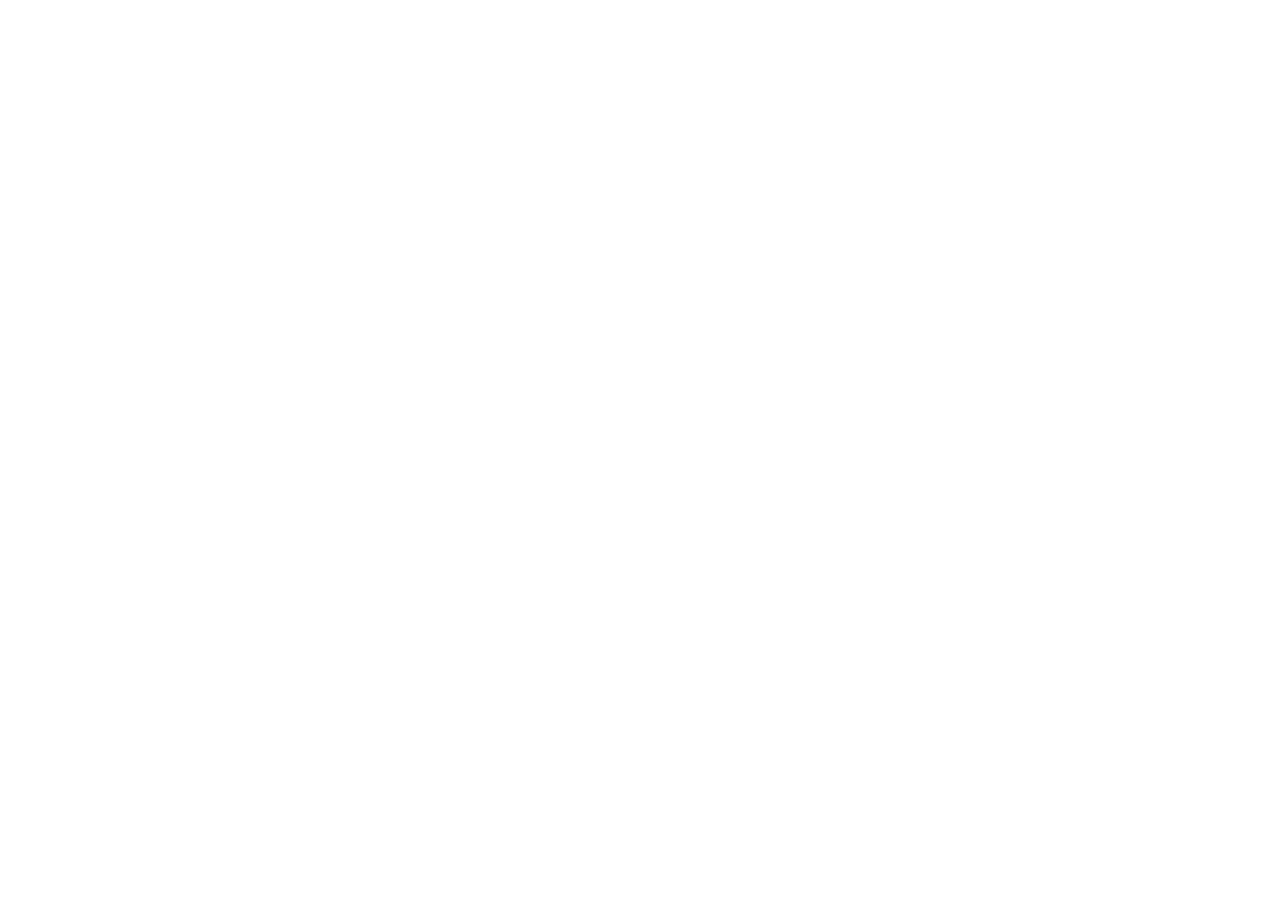
==== commit 8eca5743: "api-demo" ====
--- a/index.html
+++ b/index.html
@@ -1 +1 @@
-<!doctype html><html lang=""><head><meta charset="utf-8"><meta http-equiv="X-UA-Compatible" content="IE=edge"><meta name="viewport" content="width=device-width,initial-scale=1"><link rel="icon" href="/favicon.ico"><title>vue3-ipfs-demo</title><script defer="defer" src="/static/js/chunk-vendors.a5c019bd.js"></script><script defer="defer" src="/static/js/app.ed3b8431.js"></script><link href="/static/css/chunk-vendors.60c37cda.css" rel="stylesheet"></head><body><noscript><strong>We're sorry but vue3-ipfs-demo doesn't work properly without JavaScript enabled. Please enable it to continue.</strong></noscript><div id="app"></div></body></html>+<!doctype html><html lang=""><head><meta charset="utf-8"><meta http-equiv="X-UA-Compatible" content="IE=edge"><meta name="viewport" content="width=device-width,initial-scale=1"><link rel="icon" href="/favicon.ico"><title>vue3-ipfs-demo</title><script defer="defer" src="/static/js/chunk-vendors.fc0ab2b3.js"></script><script defer="defer" src="/static/js/app.934c0b9e.js"></script><link href="/static/css/chunk-vendors.60c37cda.css" rel="stylesheet"></head><body><noscript><strong>We're sorry but vue3-ipfs-demo doesn't work properly without JavaScript enabled. Please enable it to continue.</strong></noscript><div id="app"></div></body></html>